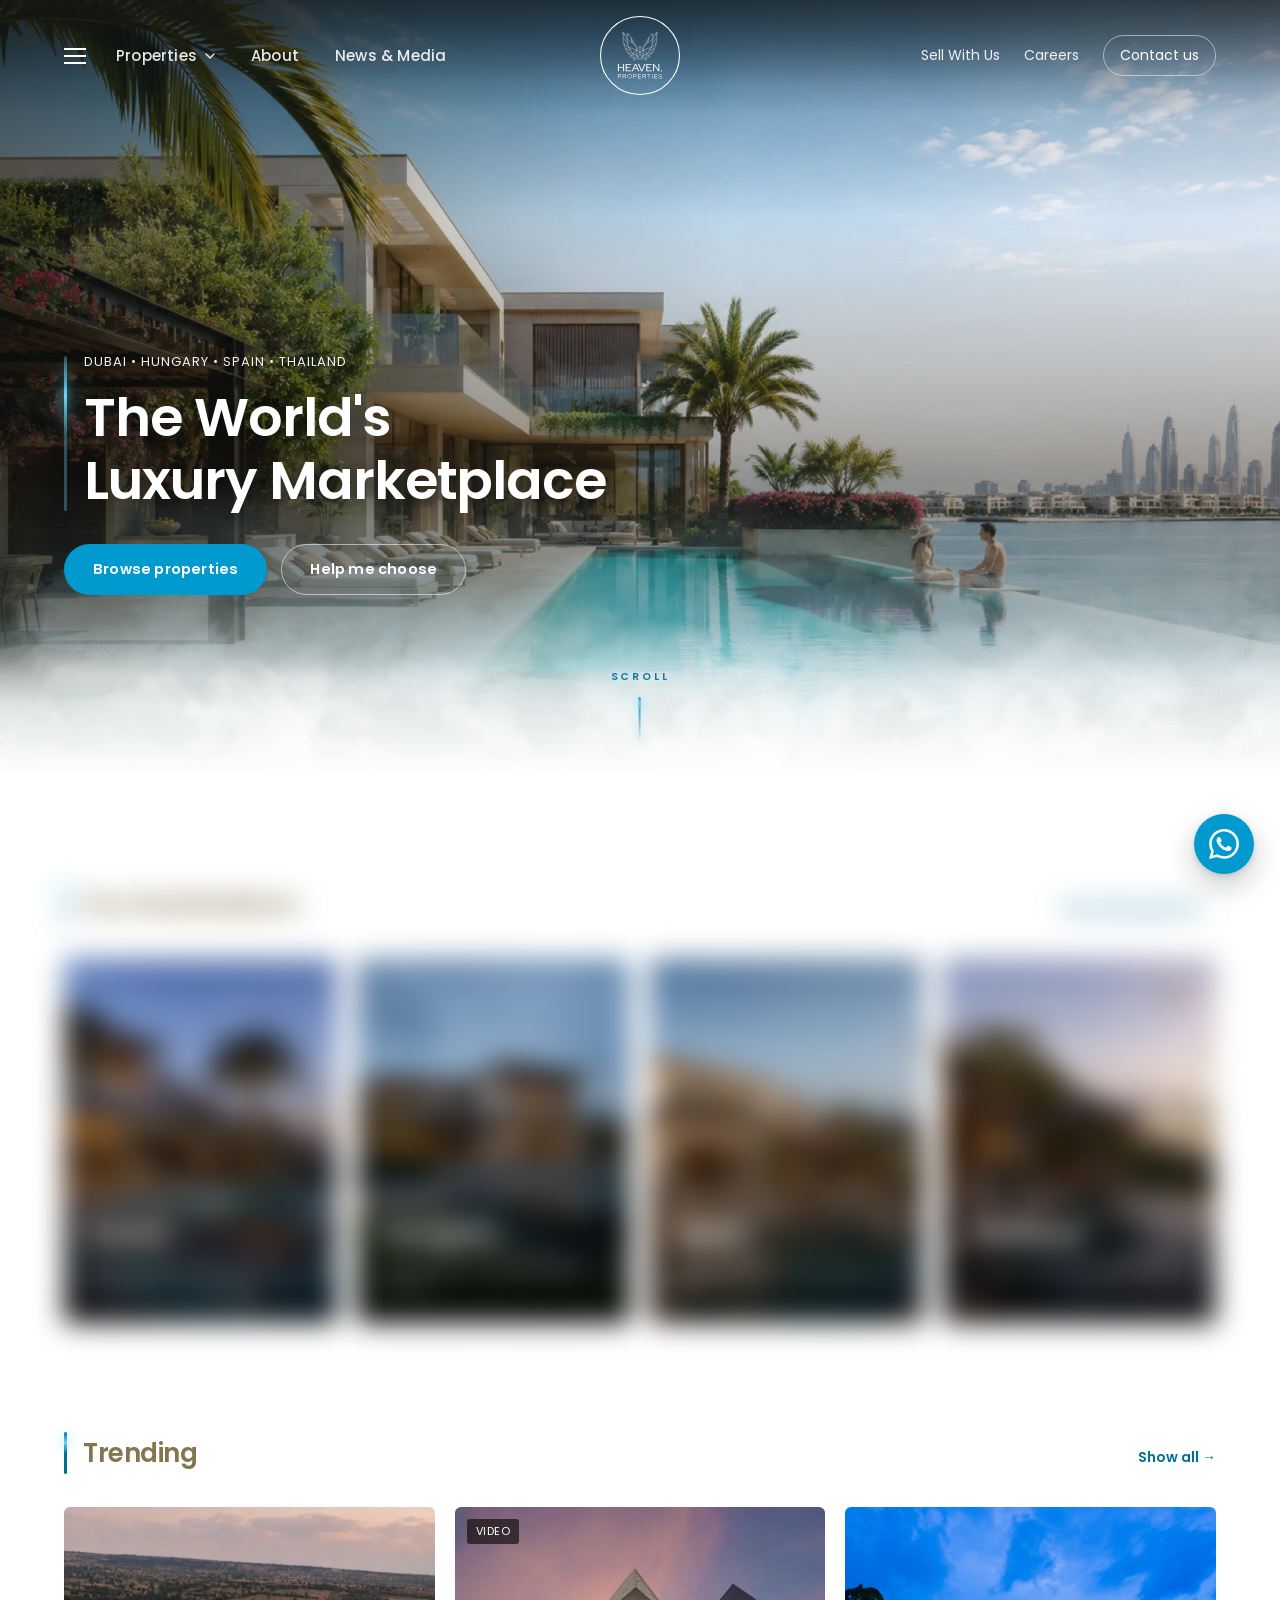
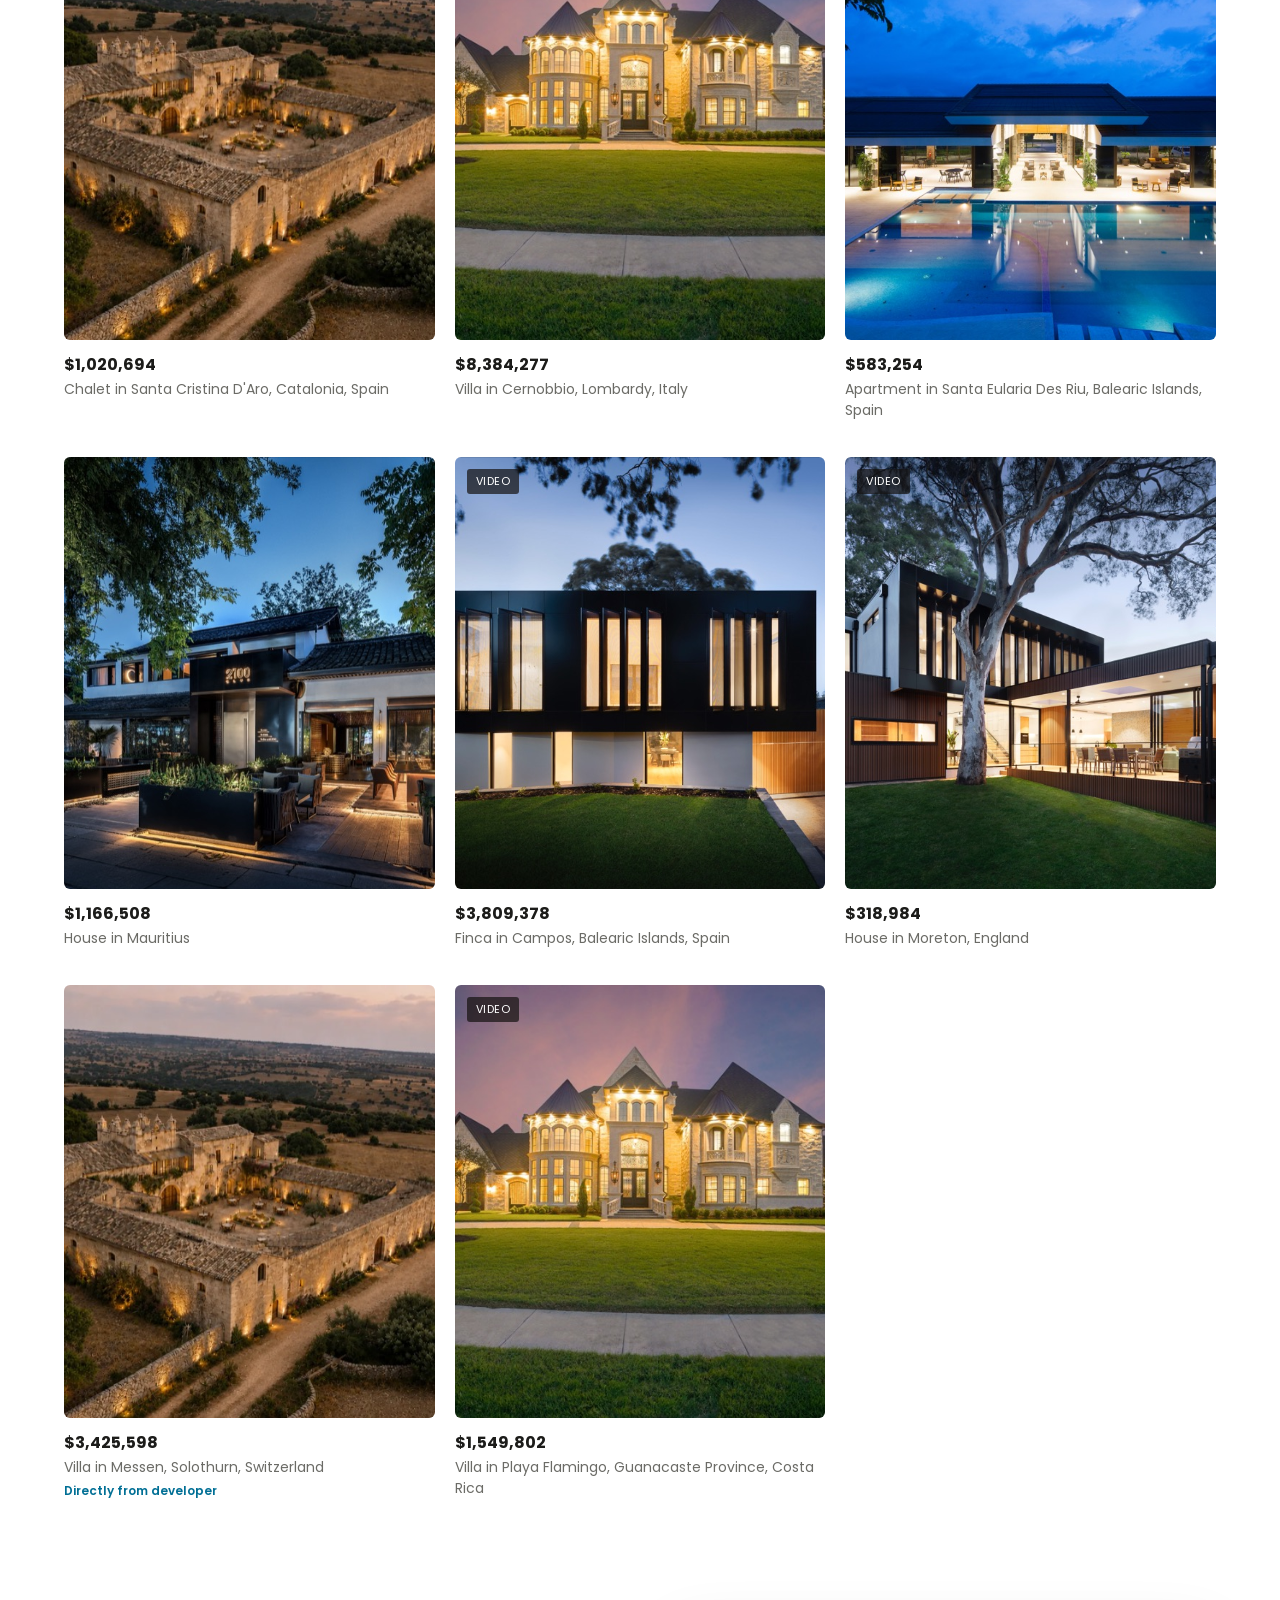
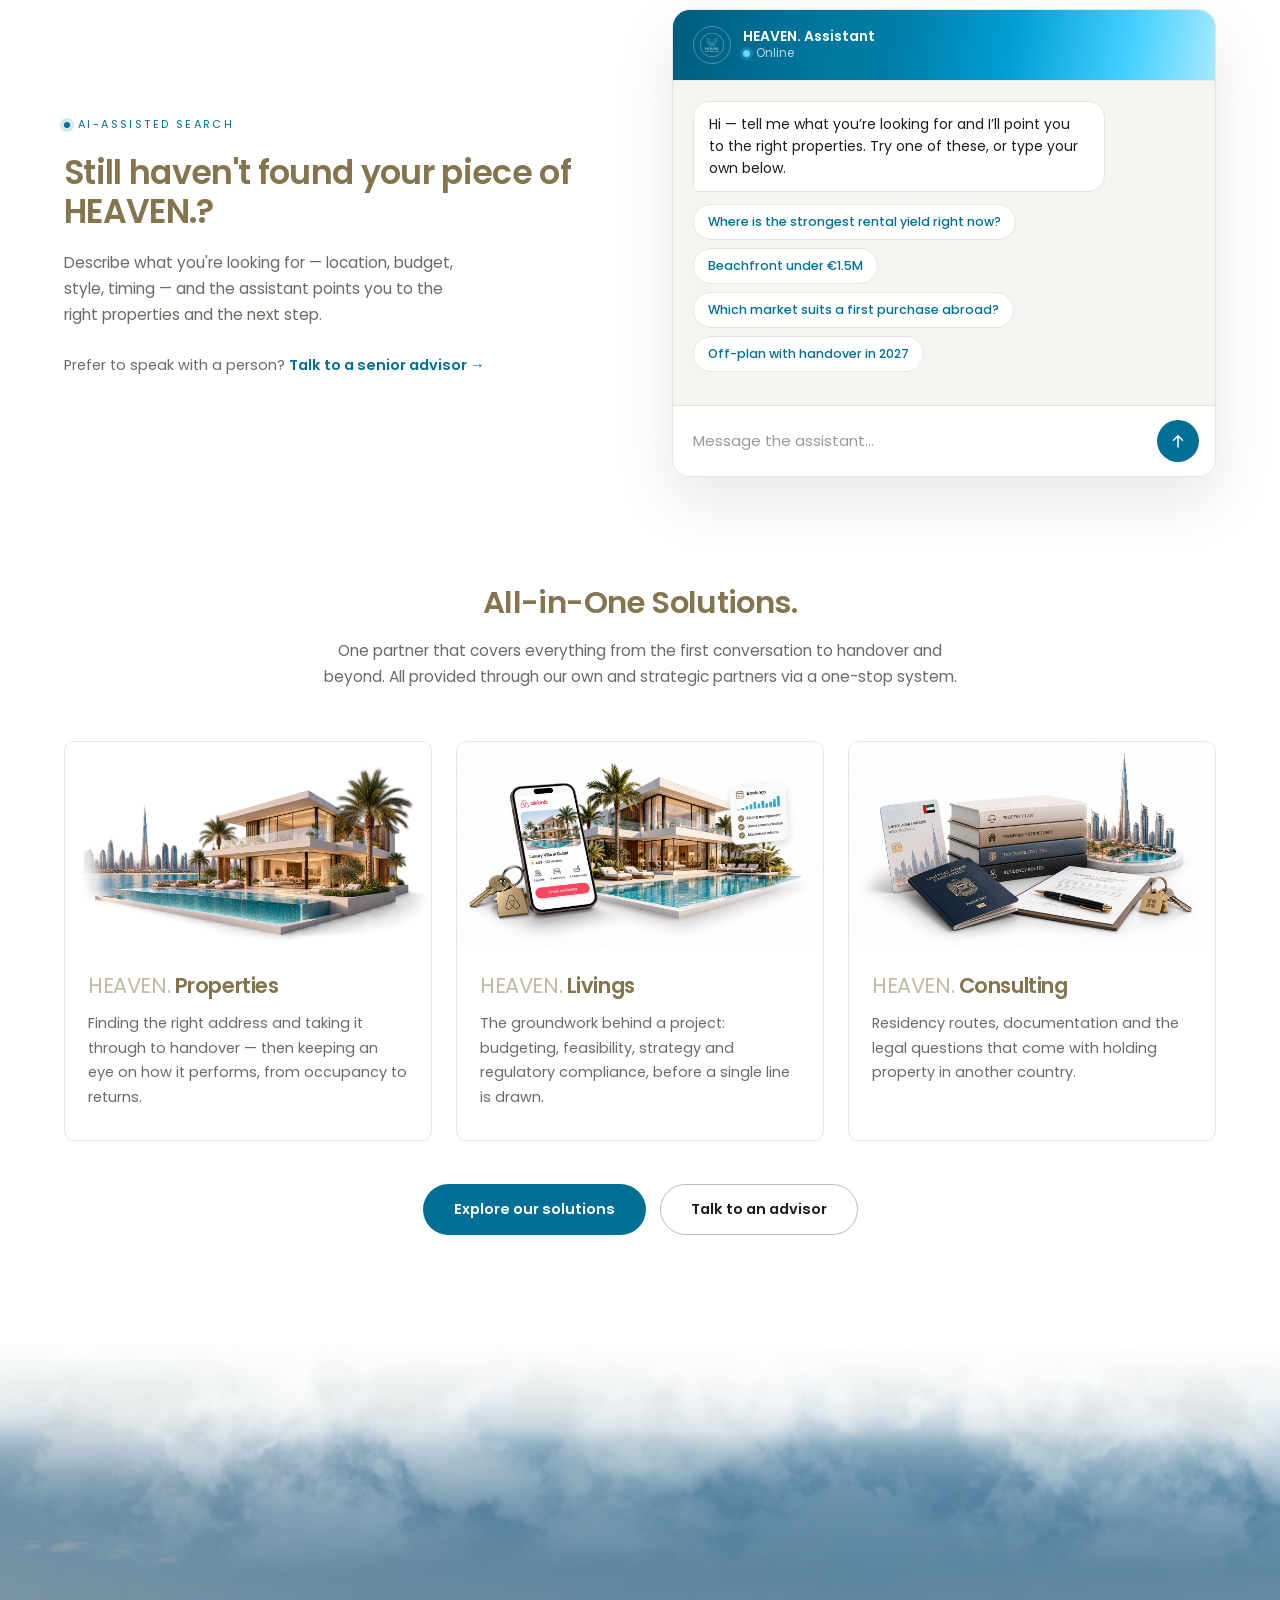
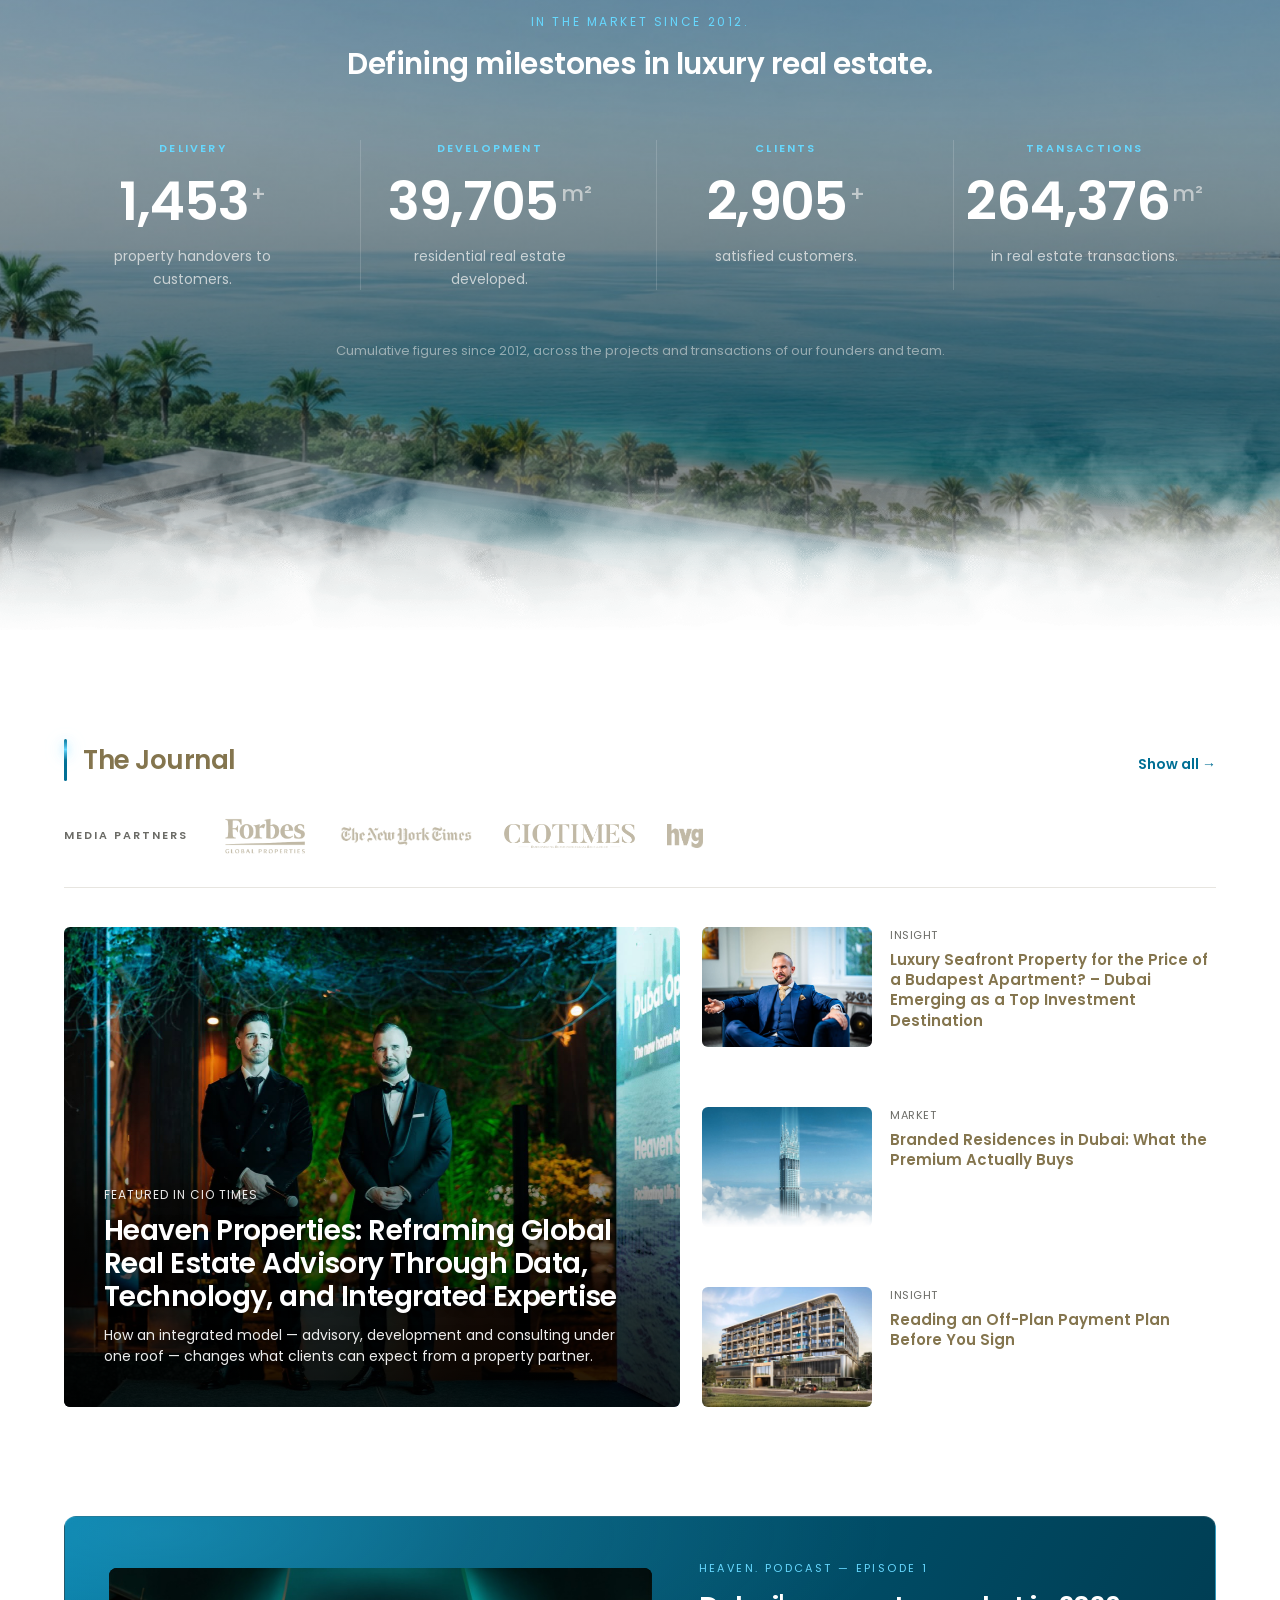
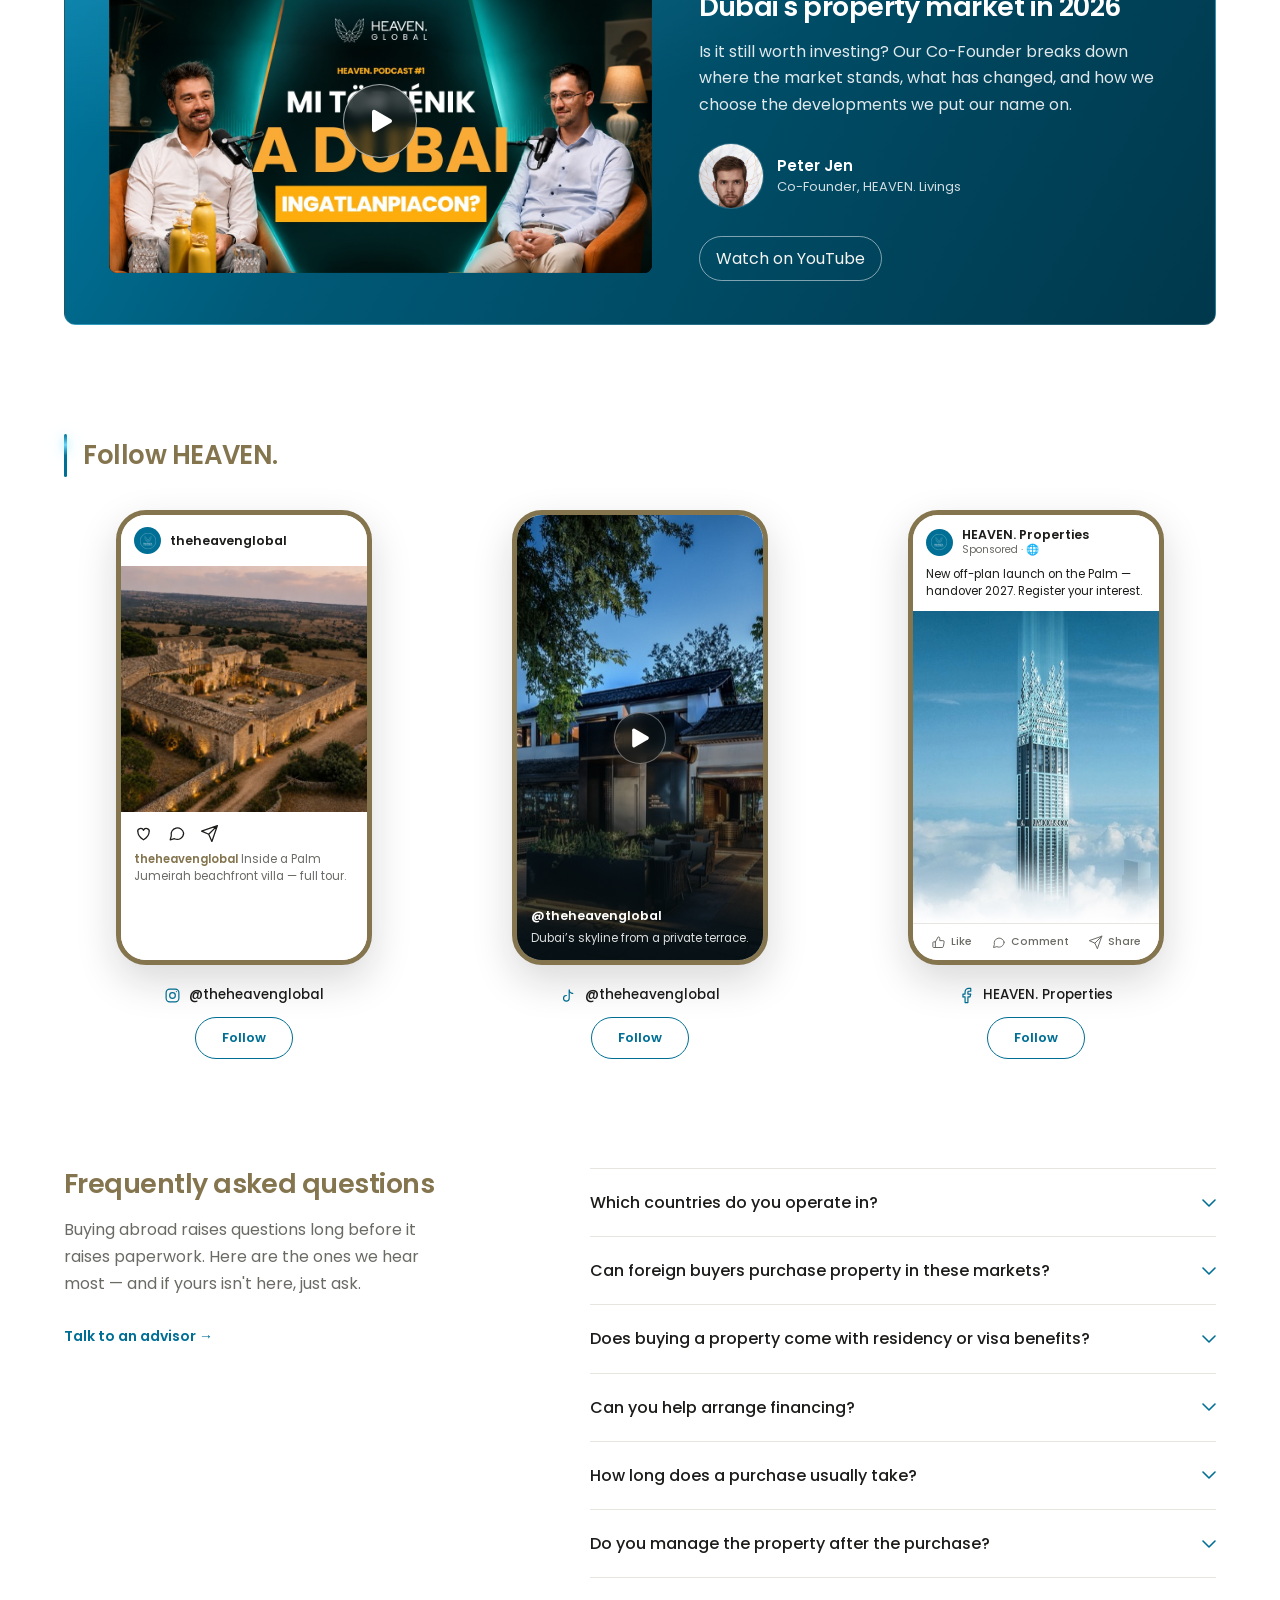
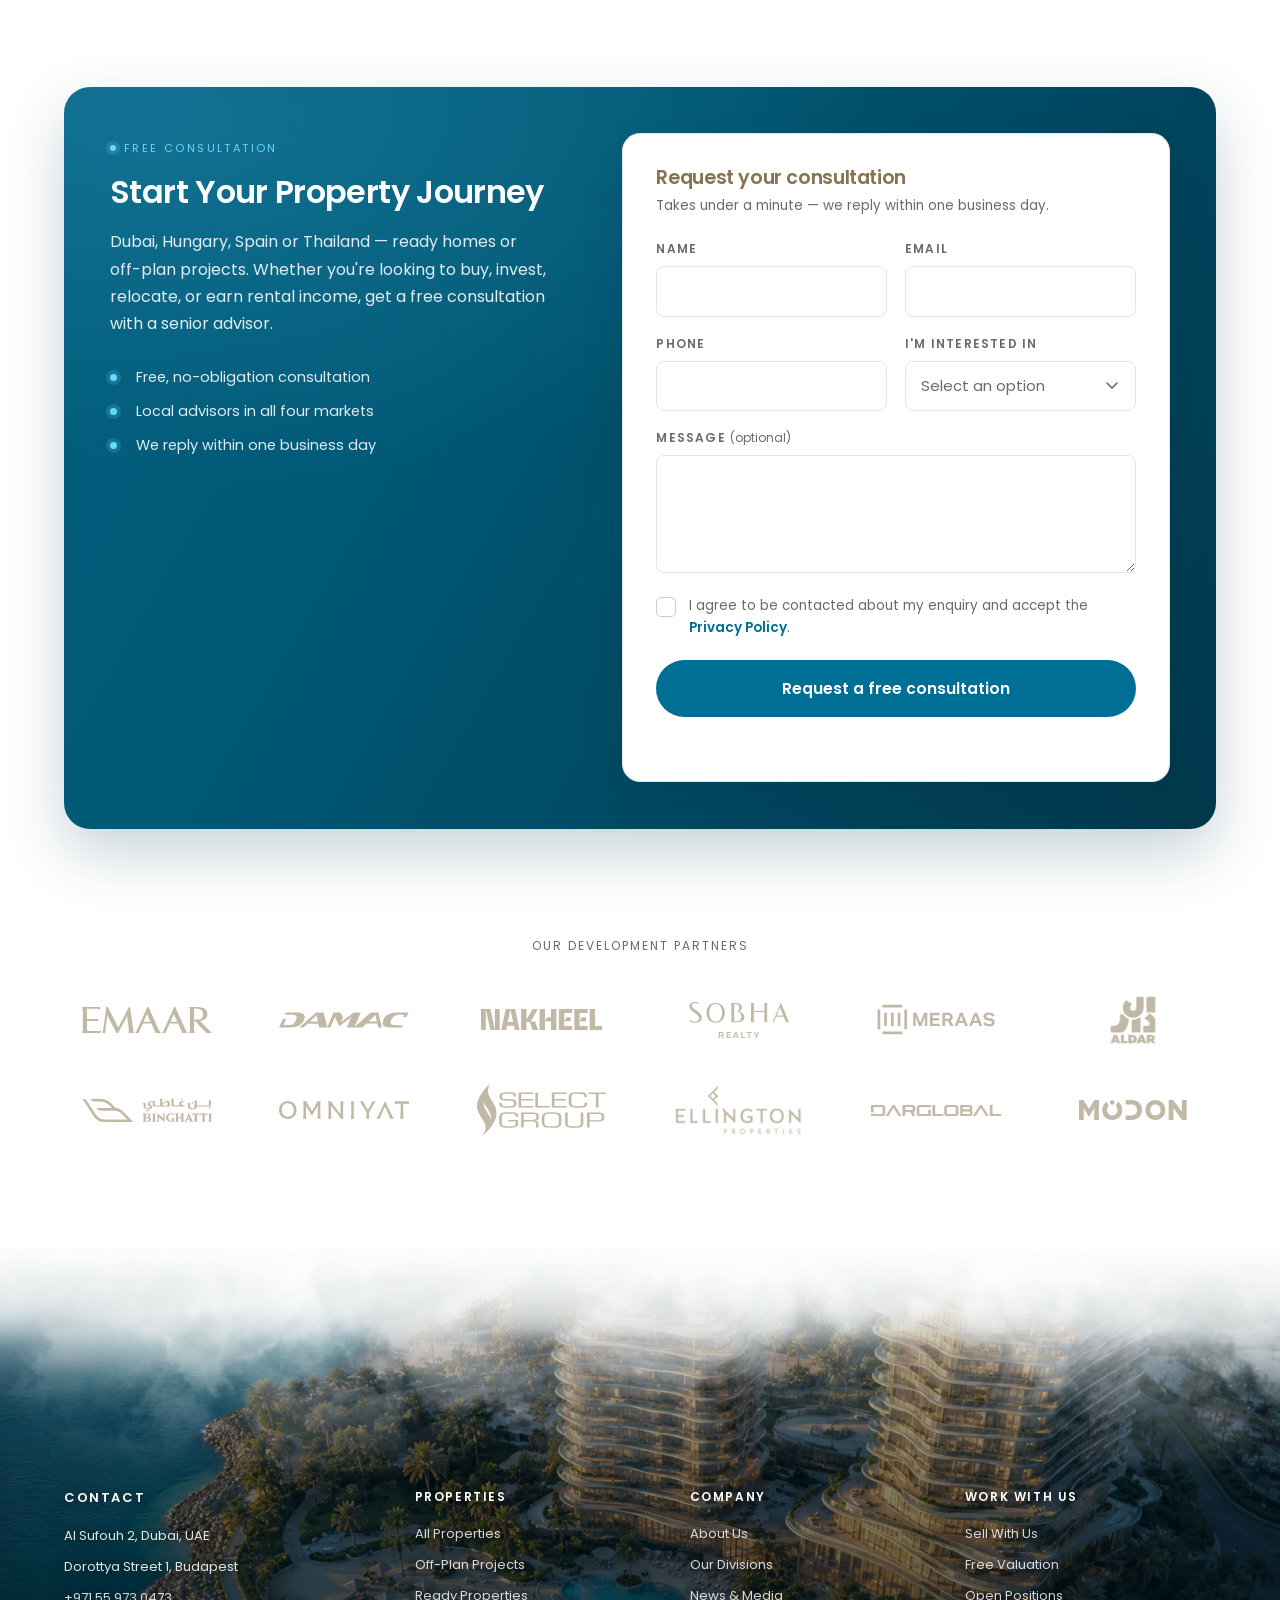
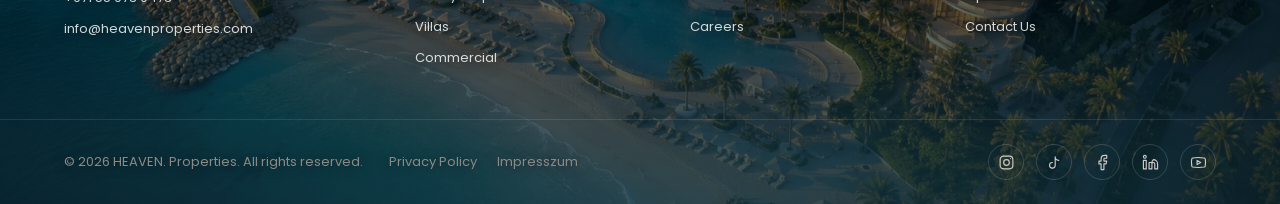
==== index.html @ e63c1677 "Fix photo tour top bar on mobile Co-Authored-By: Claude Opus 5 <noreply@anthropic.com>" ====
<!DOCTYPE html>
<html lang="en">
<head>
<meta charset="UTF-8">
<meta name="viewport" content="width=device-width, initial-scale=1.0">
<title>HEAVEN. Properties — Luxury Real Estate in Dubai, Hungary, Spain &amp; Thailand</title>
<meta name="description" content="Curated luxury property in Dubai, Hungary, Spain and Thailand — ready homes and off-plan projects, with visa, relocation and rental management under one roof.">
<link rel="preconnect" href="https://fonts.googleapis.com">
<link rel="preconnect" href="https://fonts.gstatic.com" crossorigin>
<link href="https://fonts.googleapis.com/css2?family=Poppins:wght@300;400;500;600;700&display=swap" rel="stylesheet">
<link rel="stylesheet" href="assets/styles.css?v=203">
</head>
<body>

<header class="site-header">
  <div class="header-overlay" id="headerOverlay">
    <div class="topbar">
      <div class="header-left">
        <button class="hamburger" id="hamburger" type="button" aria-label="Menu" aria-expanded="false" aria-controls="mobileMenu">
          <span></span><span></span><span></span>
        </button>
        <nav class="nav-left">
          <button class="nav-link" id="propertiesBtn" aria-expanded="false"
                  aria-controls="propertiesPanel" aria-haspopup="true">
            Properties
            <svg class="nav-chevron" width="10" height="6" viewBox="0 0 10 6" fill="none" aria-hidden="true">
              <path d="M1 1l4 4 4-4" stroke="currentColor" stroke-width="1.4" stroke-linecap="round" stroke-linejoin="round"/>
            </svg>
          </button>
          <a class="nav-link" href="/about.html">About</a>
          <a class="nav-link" href="/news.html">News &amp; Media</a>
        </nav>
      </div>

      <a class="logo" href="/index.html" aria-label="Heaven Properties – home">
        <img src="/images/logo.svg" alt="Heaven Properties">
      </a>

      <div class="nav-right">
        <a href="/sell.html">Sell With Us</a>
        <a href="/careers.html">Careers</a>
        <a href="/contact.html" class="btn-ghost">Contact us</a>
      </div>
    </div>

    <div class="mega-panel" id="propertiesPanel" role="region" aria-label="Properties">
      <div class="mega-inner">
        <div class="mega-intro">
          <h2>Properties</h2>
          <p>Curated luxury homes across four destinations &mdash; from beachfront towers to lakeside estates.</p>
          <a href="/properties.html" class="pill">View All</a>
        </div>
        <div class="mega-cards">
          <a href="/properties.html?location=uae" class="dest-card">
            <div class="dest-swatch swatch" style="background-image:url('/images/country-dubai.png')"></div>
            <div class="dest-region">United Arab Emirates</div>
            <div class="dest-name">Dubai</div>
            <div class="dest-meta">Waterfront &amp; skyline residences</div>
          </a>
          <a href="/properties.html?location=hungary" class="dest-card">
            <div class="dest-swatch swatch" style="background-image:url('/images/country-hungary.png')"></div>
            <div class="dest-region">Budapest &amp; Balaton</div>
            <div class="dest-name">Hungary</div>
            <div class="dest-meta">Historic city &amp; lakeside estates</div>
          </a>
          <a href="/properties.html?location=spain" class="dest-card">
            <div class="dest-swatch swatch" style="background-image:url('/images/country-spain.png')"></div>
            <div class="dest-region">Costa del Sol &amp; Balearics</div>
            <div class="dest-name">Spain</div>
            <div class="dest-meta">Mediterranean villas &amp; fincas</div>
          </a>
          <a href="/properties.html?location=thailand" class="dest-card">
            <div class="dest-swatch swatch" style="background-image:url('/images/country-thailand.png')"></div>
            <div class="dest-region">Phuket &amp; Koh Samui</div>
            <div class="dest-name">Thailand</div>
            <div class="dest-meta">Tropical beachfront retreats</div>
          </a>
        </div>
      </div>
    </div>
  </div>

  <div class="hero" id="hero">
    <div class="hero-bg" aria-hidden="true"></div>
    <div class="hero-inner">
      <div class="hero-head">
        <div class="hero-stats">Dubai • Hungary • Spain • Thailand</div>
        <h1>The World's<br>Luxury Marketplace</h1>
      </div>

      <div class="hero-cta">
        <a class="hero-btn hero-btn--primary" href="/properties.html">Browse properties</a>
        <a class="hero-btn hero-btn--ghost" href="#contact">Help me choose</a>
      </div>

      <a class="scroll-cue" href="#destinations" aria-label="Scroll to destinations">
        <span class="scroll-cue-label">Scroll</span>
        <span class="scroll-cue-rule" aria-hidden="true"></span>
      </a>
    </div>
    <div class="hero-scrim" aria-hidden="true"></div>
    <div class="hero-cloud-drift" aria-hidden="true">
      <span class="cloud-layer back"></span>
      <span class="cloud-layer mid"></span>
      <span class="cloud-layer front"></span>
    </div>
    <div class="hero-glow" aria-hidden="true"></div>
    <div class="hero-bolt hero-bolt--a" aria-hidden="true"></div>
    <div class="hero-bolt hero-bolt--b" aria-hidden="true"></div>
    <div class="hero-clouds" aria-hidden="true"></div>
  </div>
</header>

<div class="nav-scrim" id="navScrim" aria-hidden="true"></div>

<div class="mm-backdrop" id="mmBackdrop" hidden></div>
<div class="mobile-menu" id="mobileMenu" role="dialog" aria-modal="true" aria-label="Menu" hidden>
  <div class="mm-top">
    <button class="mm-close" id="mmClose" type="button" aria-label="Close menu">
      <svg viewBox="0 0 24 24" fill="none" stroke="currentColor" stroke-width="1.7" stroke-linecap="round" aria-hidden="true" focusable="false"><path d="M6 6 18 18M18 6 6 18"/></svg>
    </button>
  </div>

  <a class="mm-cta" href="/contact.html">
    <svg viewBox="0 0 24 24" aria-hidden="true"><path d="M3 6h18v12H3z"/><path d="m3 7 9 6 9-6"/></svg>
    Talk to an advisor
  </a>

  <nav class="mm-nav" aria-label="Main">
    <p class="mm-group">Browse</p>
    <a class="mm-item" href="/properties.html">
      <svg viewBox="0 0 24 24" aria-hidden="true"><path d="M3 10.5 12 4l9 6.5V20a1 1 0 0 1-1 1H4a1 1 0 0 1-1-1z"/><path d="M9.5 21v-6h5v6"/></svg>
      All properties</a>
    <a class="mm-item" href="/properties.html?location=uae">
      <svg viewBox="0 0 24 24" aria-hidden="true"><path d="M12 21s6.5-5.6 6.5-10.2A6.5 6.5 0 0 0 5.5 10.8C5.5 15.4 12 21 12 21Z"/><circle cx="12" cy="10.6" r="2.4"/></svg>
      Dubai</a>
    <a class="mm-item" href="/properties.html?location=hungary">
      <svg viewBox="0 0 24 24" aria-hidden="true"><path d="M12 21s6.5-5.6 6.5-10.2A6.5 6.5 0 0 0 5.5 10.8C5.5 15.4 12 21 12 21Z"/><circle cx="12" cy="10.6" r="2.4"/></svg>
      Hungary</a>
    <a class="mm-item" href="/properties.html?location=spain">
      <svg viewBox="0 0 24 24" aria-hidden="true"><path d="M12 21s6.5-5.6 6.5-10.2A6.5 6.5 0 0 0 5.5 10.8C5.5 15.4 12 21 12 21Z"/><circle cx="12" cy="10.6" r="2.4"/></svg>
      Spain</a>
    <a class="mm-item" href="/properties.html?location=thailand">
      <svg viewBox="0 0 24 24" aria-hidden="true"><path d="M12 21s6.5-5.6 6.5-10.2A6.5 6.5 0 0 0 5.5 10.8C5.5 15.4 12 21 12 21Z"/><circle cx="12" cy="10.6" r="2.4"/></svg>
      Thailand</a>

    <p class="mm-group">Company</p>
    <a class="mm-item" href="/about.html">
      <svg viewBox="0 0 24 24" aria-hidden="true"><circle cx="12" cy="12" r="9"/><path d="M12 16v-5M12 8h.01"/></svg>
      About</a>
    <a class="mm-item" href="/news.html">
      <svg viewBox="0 0 24 24" aria-hidden="true"><path d="M4 5h13v14H5a1 1 0 0 1-1-1z"/><path d="M17 8h3v9a2 2 0 0 1-3 1.7"/><path d="M7 9h7M7 13h7"/></svg>
      News &amp; Media</a>

    <p class="mm-group">Work with us</p>
    <a class="mm-item" href="/sell.html">
      <svg viewBox="0 0 24 24" aria-hidden="true"><path d="M3 9.5 12 4l9 5.5V20H3z"/><path d="M9 20v-5h6v5"/></svg>
      Sell With Us</a>
    <a class="mm-item" href="/careers.html">
      <svg viewBox="0 0 24 24" aria-hidden="true"><circle cx="9" cy="8" r="3.2"/><path d="M3 20a6 6 0 0 1 12 0"/><path d="M17 11h4M19 9v4"/></svg>
      Careers</a>
  </nav>

  <div class="mm-foot">
    <a href="tel:+971559730473">+971 55 973 0473</a>
    <a href="mailto:info@heavenproperties.com">info@heavenproperties.com</a>
  </div>
</div>

<section class="container reveal" id="destinations">
  <div class="section-head">
    <h2 class="section-title">Our Destinations</h2>
    <a href="/properties.html" class="link-teal">View all properties →</a>
  </div>
  <div class="cat-grid">
    <a href="/properties.html?location=uae" class="cat-card swatch" style="background-image:url('/images/country-dubai.png')">
      <div class="count">United Arab Emirates</div>
      <div class="name">Dubai <span>→</span></div>
      <div class="meta">48 properties · Palm Jumeirah, Downtown, Emirates Hills</div>
    </a>
    <a href="/properties.html?location=hungary" class="cat-card swatch" style="background-image:url('/images/country-hungary.png')">
      <div class="count">Central Europe</div>
      <div class="name">Hungary <span>→</span></div>
      <div class="meta">26 properties · Budapest, Lake Balaton</div>
    </a>
    <a href="/properties.html?location=spain" class="cat-card swatch" style="background-image:url('/images/country-spain.png')">
      <div class="count">Mediterranean</div>
      <div class="name">Spain <span>→</span></div>
      <div class="meta">34 properties · Costa del Sol, Balearic Islands</div>
    </a>
    <a href="/properties.html?location=thailand" class="cat-card swatch" style="background-image:url('/images/country-thailand.png')">
      <div class="count">South East Asia</div>
      <div class="name">Thailand <span>→</span></div>
      <div class="meta">19 properties · Phuket, Koh Samui</div>
    </a>
  </div>
</section>

<section class="container">
  <div class="section-head">
    <h2 class="section-title">Trending</h2>
    <a class="link-teal" href="/properties.html">Show all →</a>
  </div>
  <div class="trend-grid" id="trendGrid"></div>
</section>

<section class="container ai-search">
  <div class="ai-grid">
    <div class="ai-intro">
      <span class="ai-eyebrow">AI-assisted search</span>
      <h2>Still haven't found your piece of HEAVEN.?</h2>
      <p class="ai-sub">Describe what you're looking for &mdash; location, budget, style, timing &mdash; and the assistant points you to the right properties and the next step.</p>
      <p class="ai-handoff-line">Prefer to speak with a person? <a href="#contact">Talk to a senior advisor &rarr;</a></p>
    </div>

    <div class="ai-chat">
      <div class="ai-chat-head">
        <span class="ai-chat-avatar" aria-hidden="true">
          <img src="/images/logo.svg" alt="">
        </span>
        <span class="ai-chat-id">
          <span class="ai-chat-name">HEAVEN. Assistant</span>
          <span class="ai-chat-status"><i></i>Online</span>
        </span>
      </div>

      <div class="ai-chat-log" id="aiChatLog" role="log" aria-live="polite">
        <div class="ai-msg ai-msg--bot">
          Hi &mdash; tell me what you&rsquo;re looking for and I&rsquo;ll point you to the right properties. Try one of these, or type your own below.
        </div>
        <div class="ai-suggest" id="aiSuggest">
          <button class="ai-chip" type="button">Where is the strongest rental yield right now?</button>
          <button class="ai-chip" type="button">Beachfront under &euro;1.5M</button>
          <button class="ai-chip" type="button">Which market suits a first purchase abroad?</button>
          <button class="ai-chip" type="button">Off-plan with handover in 2027</button>
        </div>
      </div>

      <form class="ai-chat-input" id="aiForm" autocomplete="off">
        <input class="ai-input" id="aiInput" type="text"
               placeholder="Message the assistant…"
               aria-label="Describe the property you are looking for">
        <button class="ai-send" id="aiSend" type="submit" aria-label="Send">
          <svg viewBox="0 0 24 24" aria-hidden="true"><path d="M12 20V5M6 11l6-6 6 6"/></svg>
        </button>
      </form>
    </div>
  </div>
</section>

<section class="container services" id="services">
  <div class="services-head">
    <h2>All-in-One Solutions.</h2>
    <p>One partner that covers everything from the first conversation to handover and beyond. All provided through our own and strategic partners via a one-stop system.</p>
  </div>
  <div class="services-grid">
    <article class="service-card">
      <div class="service-banner">
        <img src="/images/svc-properties.jpg" alt="" loading="lazy">
      </div>
      <div class="service-body">
        <h3><span class="service-brand">HEAVEN.</span> Properties</h3>
        <p>Finding the right address and taking it through to handover — then keeping an eye on how it performs, from occupancy to returns.</p>
      </div>
    </article>
    <article class="service-card">
      <div class="service-banner">
        <img src="/images/svc-livings.jpg" alt="" loading="lazy">
      </div>
      <div class="service-body">
        <h3><span class="service-brand">HEAVEN.</span> Livings</h3>
        <p>The groundwork behind a project: budgeting, feasibility, strategy and regulatory compliance, before a single line is drawn.</p>
      </div>
    </article>
    <article class="service-card">
      <div class="service-banner">
        <img src="/images/svc-consulting.jpg" alt="" loading="lazy">
      </div>
      <div class="service-body">
        <h3><span class="service-brand">HEAVEN.</span> Consulting</h3>
        <p>Residency routes, documentation and the legal questions that come with holding property in another country.</p>
      </div>
    </article>
  </div>
  <div class="services-cta">
    <a class="btn-solid" href="/about.html#divisions">Explore our solutions</a>
    <a class="btn-outline" href="#contact">Talk to an advisor</a>
  </div>
</section>

<section class="stats-band">
  <div class="stats-bg" aria-hidden="true"></div>
  <div class="stats-glow" aria-hidden="true"></div>

  <!-- felhősáv felül: ugyanaz a felépítés, csak függőlegesen tükrözve -->
  <div class="cloud-band cloud-band--top" aria-hidden="true">
    <div class="cloud-drift">
      <span class="cloud-layer back"></span>
      <span class="cloud-layer front"></span>
    </div>
    <div class="cloud-solid"></div>
  </div>

  <div class="cloud-band cloud-band--bottom" aria-hidden="true">
    <div class="cloud-drift">
      <span class="cloud-layer back"></span>
      <span class="cloud-layer front"></span>
    </div>
    <div class="cloud-solid"></div>
  </div>

  <div class="container stats-inner">
  <div class="stats-head">
    <span class="stats-lead">In the market since 2012.</span>
    <h2>Defining milestones in luxury real estate.</h2>
  </div>
  <div class="stats-grid">
    <div class="stat">
      <span class="stat-label">Delivery</span>
      <span class="stat-value">1,500<span class="stat-suffix">+</span></span>
      <span class="stat-desc">property handovers to customers.</span>
    </div>
    <div class="stat">
      <span class="stat-label">Development</span>
      <span class="stat-value">41,000<span class="stat-suffix">m²</span></span>
      <span class="stat-desc">residential real estate developed.</span>
    </div>
    <div class="stat">
      <span class="stat-label">Clients</span>
      <span class="stat-value">3,000<span class="stat-suffix">+</span></span>
      <span class="stat-desc">satisfied customers.</span>
    </div>
    <div class="stat">
      <span class="stat-label">Transactions</span>
      <span class="stat-value">273,000<span class="stat-suffix">m²</span></span>
      <span class="stat-desc">in real estate transactions.</span>
    </div>
  </div>
  <p class="stats-note">Cumulative figures since 2012, across the projects and transactions of our founders and team.</p>
</div>
</section>

<section class="container">
  <div class="section-head">
    <h2 class="section-title">The Journal</h2>
    <a class="link-teal" href="/news.html">Show all →</a>
  </div>

  <div class="press-row" aria-label="Media partners">
    <span class="press-label">Media partners</span>
    <ul class="press-logos">
      <li><img class="l-forbes" src="/images/press-forbes.png" alt="Forbes Global Properties" loading="lazy"></li>
      <li><img class="l-nyt" src="/images/press-nyt.png" alt="The New York Times" loading="lazy"></li>
    <li><img class="l-ciotimes" src="/images/press-ciotimes.png" alt="CIO Times" loading="lazy"></li>
    <li><img class="l-hvg" src="/images/press-hvg.png" alt="HVG" loading="lazy"></li>
    </ul>
  </div>

  <div class="journal-grid">
    <a href="/article.html" class="journal-feature swatch" style="background-image:url('/images/blog-featured.jpg'); background-position:center 28%">
      <div>
        <div class="date">Featured in CIO Times</div>
        <h3>Heaven Properties: Reframing Global Real Estate Advisory Through Data, Technology, and Integrated Expertise</h3>
        <p>How an integrated model — advisory, development and consulting under one roof — changes what clients can expect from a property partner.</p>
      </div>
    </a>
    <div class="journal-side">
      <a href="/article.html" class="journal-item">
        <div class="journal-thumb swatch" style="background-image:url('/images/blog-dubai-investment.jpg')"></div>
        <div>
          <div class="date">Insight</div>
          <h4>Luxury Seafront Property for the Price of a Budapest Apartment? – Dubai Emerging as a Top Investment Destination</h4>
        </div>
      </a>
      <a href="/article.html" class="journal-item">
        <div class="journal-thumb swatch" style="background-image:url('/images/blog-branded-residences.jpg')"></div>
        <div>
          <div class="date">Market</div>
          <h4>Branded Residences in Dubai: What the Premium Actually Buys</h4>
        </div>
      </a>
      <a href="/article.html" class="journal-item">
        <div class="journal-thumb swatch" style="background-image:url('/images/blog-off-plan-launch.jpg')"></div>
        <div>
          <div class="date">Insight</div>
          <h4>Reading an Off-Plan Payment Plan Before You Sign</h4>
        </div>
      </a>
    </div>
  </div>
</section>

<section class="container">
  <div class="feature-dark">
    <button class="feature-video" id="videoFacade"
            aria-label="Play video: Dubai's property market in 2026">
      <span class="video-poster" style="background-image:url('/images/video-poster.jpg')"></span>
      <span class="video-play" aria-hidden="true">
        <svg width="20" height="24" viewBox="0 0 20 24" fill="none">
          <path d="M19 10.27a2 2 0 0 1 0 3.46L3 22.99a2 2 0 0 1-3-1.73V2.74A2 2 0 0 1 3 1.01l16 9.26Z" fill="#fff"/>
        </svg>
      </span>
    </button>
    <div class="feature-text">
      <span class="feature-eyebrow">HEAVEN. Podcast — Episode 1</span>
      <h2>Dubai's property market in 2026</h2>
      <p>Is it still worth investing? Our Co-Founder breaks down where the market stands, what has changed, and how we choose the developments we put our name on.</p>
      <div class="feature-host">
        <div class="host-avatar" style="background-image:url('/images/peter-jen.png')" role="img" aria-label="Peter Jen"></div>
        <div>
          <div class="host-name">Peter Jen</div>
          <div class="host-role">Co-Founder, HEAVEN. Livings</div>
        </div>
      </div>
      <a class="btn-ghost" href="https://www.youtube.com/watch?v=lp2kfu1g7eI" target="_blank" rel="noopener">Watch on YouTube</a>
    </div>
  </div>
</section>

<section class="container social">
  <div class="section-head">
    <h2 class="section-title">Follow HEAVEN.</h2>
  </div>

  <div class="social-grid">
    <!-- INSTAGRAM — placeholder: telefon-alakban egyetlen poszt.
         (Az IG nem enged teljes profil-beágyazást; élővé konkrét poszt-URL-lel
         vagy widget-szolgáltatóval tehető.) -->
    <div class="social-item">
      <a class="social-phone" href="https://www.instagram.com/theheavenglobal/"
         target="_blank" rel="noopener" aria-label="View on Instagram: @theheavenglobal">
        <span class="ig-post">
          <span class="ig-top">
            <span class="ig-avatar"><img src="/images/logo.svg" alt=""></span>
            <span class="ig-handle">theheavenglobal</span>
          </span>
          <span class="ig-media"><img src="/images/trending-1.jpg" alt="" loading="lazy"></span>
          <span class="ig-actions" aria-hidden="true">
            <svg viewBox="0 0 24 24"><path d="M12 20s-7-4.35-7-9.5A3.5 3.5 0 0 1 12 8a3.5 3.5 0 0 1 7 2.5C19 15.65 12 20 12 20Z"/></svg>
            <svg viewBox="0 0 24 24"><path d="M21 11.5a8 8 0 0 1-11.6 7.1L4 20l1.4-5A8 8 0 1 1 21 11.5Z"/></svg>
            <svg viewBox="0 0 24 24"><path d="M22 2 11 13M22 2l-7 20-4-9-9-4 20-7Z"/></svg>
          </span>
          <span class="ig-caption"><b>theheavenglobal</b> Inside a Palm Jumeirah beachfront villa &mdash; full tour.</span>
        </span>
      </a>
      <div class="social-under">
        <span class="social-under-id">
          <svg aria-hidden="true" focusable="false"><use href="#ic-instagram"></use></svg>
          @theheavenglobal
        </span>
        <a class="social-follow" href="https://www.instagram.com/theheavenglobal/"
           target="_blank" rel="noopener">Follow</a>
      </div>
    </div>

    <!-- TIKTOK — placeholder: telefon-alakban egyetlen poszt.
         Konkrét videó-URL-lel hivatalos beágyazásra cserélhető. -->
    <div class="social-item">
      <a class="social-phone" href="https://www.tiktok.com/@theheavenglobal"
         target="_blank" rel="noopener" aria-label="Watch on TikTok: @theheavenglobal">
        <span class="tt-post">
          <img src="/images/trending-4.jpg" alt="" loading="lazy">
          <span class="social-phone-play" aria-hidden="true">
            <svg viewBox="0 0 20 24" fill="none">
              <path d="M19 10.27a2 2 0 0 1 0 3.46L3 22.99a2 2 0 0 1-3-1.73V2.74A2 2 0 0 1 3 1.01l16 9.26Z" fill="currentColor"/>
            </svg>
          </span>
          <span class="social-phone-meta">
            <span class="social-phone-handle">@theheavenglobal</span>
            <span class="social-phone-caption">Dubai&rsquo;s skyline from a private terrace.</span>
          </span>
        </span>
      </a>
      <div class="social-under">
        <span class="social-under-id">
          <svg aria-hidden="true" focusable="false"><use href="#ic-tiktok"></use></svg>
          @theheavenglobal
        </span>
        <a class="social-follow" href="https://www.tiktok.com/@theheavenglobal"
           target="_blank" rel="noopener">Follow</a>
      </div>
    </div>

    <!-- FACEBOOK — placeholder: telefon-alakban egyetlen poszt.
         Élővé a hivatalos Page Plugin/poszt-beágyazással tehető. -->
    <div class="social-item">
      <a class="social-phone" href="https://www.facebook.com/profile.php?id=61555367683600"
         target="_blank" rel="noopener" aria-label="View on Facebook: HEAVEN. Properties">
        <span class="fb-post">
          <span class="fb-top">
            <span class="ig-avatar"><img src="/images/logo.svg" alt=""></span>
            <span class="fb-id">
              <span class="fb-name">HEAVEN. Properties</span>
              <span class="fb-meta">Sponsored &middot; <span aria-hidden="true">&#127760;</span></span>
            </span>
          </span>
          <span class="fb-text">New off-plan launch on the Palm &mdash; handover 2027. Register your interest.</span>
          <span class="fb-media"><img src="/images/blog-branded-residences.jpg" alt="" loading="lazy"></span>
          <span class="fb-actions" aria-hidden="true">
            <span><svg viewBox="0 0 24 24"><path d="M7 11v9H4a1 1 0 0 1-1-1v-7a1 1 0 0 1 1-1h3Zm0 0 4.5-8a2.5 2.5 0 0 1 2.5 2.5V9h5a2 2 0 0 1 2 2.3l-1.2 7A2 2 0 0 1 17.8 20H7"/></svg>Like</span>
            <span><svg viewBox="0 0 24 24"><path d="M21 11.5a8 8 0 0 1-11.6 7.1L4 20l1.4-5A8 8 0 1 1 21 11.5Z"/></svg>Comment</span>
            <span><svg viewBox="0 0 24 24"><path d="M22 2 11 13M22 2l-7 20-4-9-9-4 20-7Z"/></svg>Share</span>
          </span>
        </span>
      </a>
      <div class="social-under">
        <span class="social-under-id">
          <svg aria-hidden="true" focusable="false"><use href="#ic-facebook"></use></svg>
          HEAVEN. Properties
        </span>
        <a class="social-follow" href="https://www.facebook.com/profile.php?id=61555367683600" target="_blank" rel="noopener">Follow</a>
      </div>
    </div>
</section>

<section class="faq">
  <div class="container faq-grid">
    <div class="faq-intro">
      <h2>Frequently asked questions</h2>
      <p>Buying abroad raises questions long before it raises paperwork. Here are the ones we hear most — and if yours isn't here, just ask.</p>
      <a class="link-teal" href="#contact">Talk to an advisor →</a>
    </div>

    <div class="faq-list">
      <details class="faq-item">
        <summary>
          Which countries do you operate in?
          <svg class="faq-chevron" width="14" height="8" viewBox="0 0 14 8" fill="none" aria-hidden="true">
            <path d="M1 1l6 6 6-6" stroke="currentColor" stroke-width="1.6" stroke-linecap="round" stroke-linejoin="round"/>
          </svg>
        </summary>
        <div class="faq-answer">We currently work across four destinations: Dubai in the United Arab Emirates, Hungary, Spain and Thailand. Each market is covered by a local team, so the advice you get reflects how that market actually works.</div>
      </details>

      <details class="faq-item">
        <summary>
          Can foreign buyers purchase property in these markets?
          <svg class="faq-chevron" width="14" height="8" viewBox="0 0 14 8" fill="none" aria-hidden="true">
            <path d="M1 1l6 6 6-6" stroke="currentColor" stroke-width="1.6" stroke-linecap="round" stroke-linejoin="round"/>
          </svg>
        </summary>
        <div class="faq-answer">In most cases yes, though the rules differ by country and change over time — from designated freehold areas to restrictions on certain property types. We walk you through what applies to your situation before you commit to anything.</div>
      </details>

      <details class="faq-item">
        <summary>
          Does buying a property come with residency or visa benefits?
          <svg class="faq-chevron" width="14" height="8" viewBox="0 0 14 8" fill="none" aria-hidden="true">
            <path d="M1 1l6 6 6-6" stroke="currentColor" stroke-width="1.6" stroke-linecap="round" stroke-linejoin="round"/>
          </svg>
        </summary>
        <div class="faq-answer">Some markets link residency programmes to property investment above a certain value. These programmes are set by governments and their conditions are revised periodically, so we confirm the current requirements with you case by case rather than promising a fixed outcome.</div>
      </details>

      <details class="faq-item">
        <summary>
          Can you help arrange financing?
          <svg class="faq-chevron" width="14" height="8" viewBox="0 0 14 8" fill="none" aria-hidden="true">
            <path d="M1 1l6 6 6-6" stroke="currentColor" stroke-width="1.6" stroke-linecap="round" stroke-linejoin="round"/>
          </svg>
        </summary>
        <div class="faq-answer">We introduce you to banks and brokers who lend to international buyers in each market, and help prepare what they ask for. The lending decision and terms always sit with the lender.</div>
      </details>

      <details class="faq-item">
        <summary>
          How long does a purchase usually take?
          <svg class="faq-chevron" width="14" height="8" viewBox="0 0 14 8" fill="none" aria-hidden="true">
            <path d="M1 1l6 6 6-6" stroke="currentColor" stroke-width="1.6" stroke-linecap="round" stroke-linejoin="round"/>
          </svg>
        </summary>
        <div class="faq-answer">A completed resale property typically closes in a few weeks once terms are agreed. Off-plan purchases follow the developer's payment schedule and run until handover, which can be a matter of years.</div>
      </details>

      <details class="faq-item">
        <summary>
          Do you manage the property after the purchase?
          <svg class="faq-chevron" width="14" height="8" viewBox="0 0 14 8" fill="none" aria-hidden="true">
            <path d="M1 1l6 6 6-6" stroke="currentColor" stroke-width="1.6" stroke-linecap="round" stroke-linejoin="round"/>
          </svg>
        </summary>
        <div class="faq-answer">Yes — furnishing, letting, maintenance and resale when the time comes. Many of our clients buy in a country they don't live in, so ongoing management is part of what we do rather than an afterthought.</div>
      </details>
    </div>
  </div>
</section>

<section class="container contact" id="contact">
  <div class="contact-panel">
  <div class="contact-grid">
    <div class="contact-intro">
      <span class="contact-eyebrow">Free consultation</span>
      <h2>Start Your Property Journey</h2>
      <p>Dubai, Hungary, Spain or Thailand &mdash; ready homes or off-plan projects. Whether you're looking to buy, invest, relocate, or earn rental income, get a free consultation with a senior advisor.</p>
      <ul class="contact-points">
        <li>Free, no-obligation consultation</li>
        <li>Local advisors in all four markets</li>
        <li>We reply within one business day</li>
      </ul>
    </div>

    <form class="contact-form" id="contactForm" novalidate>
      <div class="contact-form-head">
        <h3>Request your consultation</h3>
        <p>Takes under a minute &mdash; we reply within one business day.</p>
      </div>
      <div class="field-row">
        <label class="field">
          <span>Name</span>
          <input type="text" name="name" autocomplete="name" required>
        </label>
        <label class="field">
          <span>Email</span>
          <input type="email" name="email" autocomplete="email" required>
        </label>
      </div>
      <div class="field-row">
        <label class="field">
          <span>Phone</span>
          <input type="tel" name="phone" autocomplete="tel">
        </label>
            <label class="field">
          <span>I'm interested in</span>
          <select name="interest" required>
            <option value="" disabled selected>Select an option</option>
            <option>Buying Property</option>
            <option>Investment Opportunities</option>
            <option>Visa &amp; Relocation</option>
            <option>Rental Management</option>
            <option>Other</option>
          </select>
        </label>
      </div>
      <label class="field">
        <span>Message <em>(optional)</em></span>
        <textarea name="message" rows="4"></textarea>
      </label>
      <label class="checkfield">
        <input type="checkbox" name="consent" required>
        <span class="checkbox-box" aria-hidden="true"></span>
        <span class="checkfield-text">I agree to be contacted about my enquiry and accept the <a href="/privacy.html" target="_blank" rel="noopener">Privacy Policy</a>.</span>
      </label>
      <button type="submit" class="btn-solid">Request a free consultation</button>
      <p class="form-note" id="formNote" role="status"></p>
    </form>
  </div>
  </div>
</section>


<section class="container as-seen">
  <p>Our development partners</p>
  <div class="partner-grid">
    <div class="partner-logo"><img src="/images/partners/emaar.svg" alt="Emaar" loading="lazy"></div>
    <div class="partner-logo"><img src="/images/partners/damac.svg" alt="Damac" loading="lazy"></div>
    <div class="partner-logo"><img src="/images/partners/nakheel.svg" alt="Nakheel" loading="lazy"></div>
    <div class="partner-logo"><img src="/images/partners/sobha.svg" alt="Sobha" loading="lazy"></div>
    <div class="partner-logo"><img src="/images/partners/meraas.svg" alt="Meraas" loading="lazy"></div>
    <div class="partner-logo"><img src="/images/partners/aldar.png" alt="Aldar" loading="lazy"></div>
    <div class="partner-logo"><img src="/images/partners/binghatti.svg" alt="Binghatti" loading="lazy"></div>
    <div class="partner-logo"><img src="/images/partners/omniyat.svg" alt="Omniyat" loading="lazy"></div>
    <div class="partner-logo"><img src="/images/partners/select-group.svg" alt="Select Group" loading="lazy"></div>
    <div class="partner-logo"><img src="/images/partners/ellington.png" alt="Ellington Properties" loading="lazy"></div>
    <div class="partner-logo"><img src="/images/partners/darglobal.png" alt="DAR Global" loading="lazy"></div>
    <div class="partner-logo"><img src="/images/partners/modon.svg" alt="Modon" loading="lazy"></div>
  </div>
</section>

<footer class="site-footer">
  <div class="cloud-band cloud-band--top" aria-hidden="true">
    <div class="cloud-drift">
      <span class="cloud-layer back"></span>
      <span class="cloud-layer front"></span>
    </div>
    <div class="cloud-solid"></div>
  </div>

  <svg class="icon-sprite" aria-hidden="true" focusable="false">
    <symbol id="ic-instagram" viewBox="0 0 24 24">
      <rect x="3" y="3" width="18" height="18" rx="5"/>
      <circle cx="12" cy="12" r="4"/>
      <path d="M17.5 6.5h.01"/>
    </symbol>
    <symbol id="ic-tiktok" viewBox="0 0 24 24">
      <path d="M9 12a4 4 0 1 0 4 4V4a5 5 0 0 0 5 5"/>
    </symbol>
    <symbol id="ic-facebook" viewBox="0 0 24 24">
      <path d="M18 2h-3a5 5 0 0 0-5 5v3H7v4h3v8h4v-8h3l1-4h-4V7a1 1 0 0 1 1-1h3z"/>
    </symbol>
    <symbol id="ic-linkedin" viewBox="0 0 24 24">
      <path d="M16 8a6 6 0 0 1 6 6v7h-4v-7a2 2 0 0 0-4 0v7h-4v-9h4v1.5A6 6 0 0 1 16 8z"/>
      <rect x="2" y="9" width="4" height="12"/>
      <circle cx="4" cy="4" r="2"/>
    </symbol>
    <symbol id="ic-youtube" viewBox="0 0 24 24">
      <path d="M2.5 17a24.1 24.1 0 0 1 0-10 2 2 0 0 1 1.4-1.4 49.6 49.6 0 0 1 16.2 0A2 2 0 0 1 21.5 7a24.1 24.1 0 0 1 0 10 2 2 0 0 1-1.4 1.4 49.6 49.6 0 0 1-16.2 0A2 2 0 0 1 2.5 17"/>
      <path d="m10 15 5-3-5-3z"/>
    </symbol>
  </svg>

  <div class="container footer-grid">
    <div>
      <h5><a href="/contact.html">Contact</a></h5>
      <address class="footer-contact">
        <span>Al Sufouh 2, Dubai, UAE</span>
        <span>Dorottya Street 1, Budapest</span>
        <a href="tel:+971559730473">+971 55 973 0473</a>
        <a href="mailto:info@heavenproperties.com">info@heavenproperties.com</a>
      </address>
    </div>
    <div>
      <h5>Properties</h5>
      <a href="/properties.html">All Properties</a>
      <a href="/properties.html?status=off-plan">Off-Plan Projects</a>
      <a href="/properties.html?status=ready">Ready Properties</a>
      <a href="/properties.html?type=villa">Villas</a>
      <a href="/properties.html?type=commercial">Commercial</a>
    </div>
    <div>
      <h5>Company</h5>
      <a href="/about.html">About Us</a>
      <a href="/about.html#divisions">Our Divisions</a>
      <a href="/news.html">News &amp; Media</a>
      <a href="/careers.html">Careers</a>
    </div>
    <div>
      <h5>Work With Us</h5>
      <a href="/sell.html">Sell With Us</a>
      <a href="/sell.html#valuation">Free Valuation</a>
      <a href="/careers.html#positions">Open Positions</a>
      <a href="/contact.html">Contact Us</a>
    </div>
  </div>

  <div class="container footer-bottom">
    <div class="footer-legal">
      <span>&copy; 2026 HEAVEN. Properties. All rights reserved.</span>
      <nav class="footer-legal-links" aria-label="Legal">
        <a href="/privacy.html">Privacy Policy</a>
        <a href="/impresszum.html">Impresszum</a>
      </nav>
    </div>
    <div class="social-row">
      <a href="https://www.instagram.com/theheavenglobal/" target="_blank" rel="noopener" aria-label="Instagram"><svg aria-hidden="true" focusable="false"><use href="#ic-instagram"></use></svg></a>
      <a href="https://www.tiktok.com/@theheavenglobal" target="_blank" rel="noopener" aria-label="TikTok"><svg aria-hidden="true" focusable="false"><use href="#ic-tiktok"></use></svg></a>
      <a href="https://www.facebook.com/profile.php?id=61555367683600" target="_blank" rel="noopener" aria-label="Facebook"><svg aria-hidden="true" focusable="false"><use href="#ic-facebook"></use></svg></a>
      <a href="https://www.linkedin.com/company/101492278" target="_blank" rel="noopener" aria-label="LinkedIn"><svg aria-hidden="true" focusable="false"><use href="#ic-linkedin"></use></svg></a>
      <a href="https://www.youtube.com/@theheavenglobal" target="_blank" rel="noopener" aria-label="YouTube"><svg aria-hidden="true" focusable="false"><use href="#ic-youtube"></use></svg></a>
    </div>
  </div>
</footer>

<!-- WhatsApp widget: saját gomb + kártya, külső szkript nélkül -->
<div class="wa-widget" id="waWidget">
  <div class="wa-card" id="waCard" role="dialog" aria-labelledby="waTitle" hidden>
    <div class="wa-card-head">
      <span class="wa-avatar"><img src="/images/logo.svg" alt=""></span>
      <div class="wa-card-title">
        <strong id="waTitle">HEAVEN. Properties</strong>
        <span>Replies within 24 hours</span>
      </div>
      <button class="wa-close" id="waClose" type="button" aria-label="Close chat">
        <svg viewBox="0 0 24 24" aria-hidden="true" focusable="false"><path d="M6 6 18 18M18 6 6 18"/></svg>
      </button>
    </div>
    <div class="wa-card-body">
      <p class="wa-bubble">Hi there! &#128075;<br>Looking for your piece of HEAVEN.? Send us a message on WhatsApp and a dedicated advisor will get back to you.</p>
    </div>
    <div class="wa-card-foot">
      <a class="wa-start" href="https://wa.me/971559730473?text=Hi%20HEAVEN.%20Properties%2C%20I%E2%80%99d%20like%20to%20know%20more." target="_blank" rel="noopener">
        <svg viewBox="0 0 24 24" aria-hidden="true" focusable="false"><path d="M17.472 14.382c-.297-.149-1.758-.867-2.03-.967-.273-.099-.471-.148-.67.15-.197.297-.767.966-.94 1.164-.173.199-.347.223-.644.075-.297-.15-1.255-.463-2.39-1.475-.883-.788-1.48-1.761-1.653-2.059-.173-.297-.018-.458.13-.606.134-.133.298-.347.446-.52.149-.174.198-.298.298-.497.099-.198.05-.371-.025-.52-.075-.149-.669-1.612-.916-2.207-.242-.579-.487-.5-.669-.51-.173-.008-.371-.01-.57-.01-.198 0-.52.074-.792.372-.272.297-1.04 1.016-1.04 2.479 0 1.462 1.065 2.875 1.213 3.074.149.198 2.096 3.2 5.077 4.487.709.306 1.262.489 1.694.625.712.227 1.36.195 1.871.118.571-.085 1.758-.719 2.006-1.413.248-.694.248-1.289.173-1.413-.074-.124-.272-.198-.57-.347m-5.421 7.403h-.004a9.87 9.87 0 0 1-5.031-1.378l-.361-.214-3.741.982.998-3.648-.235-.374a9.86 9.86 0 0 1-1.51-5.26c.001-5.45 4.436-9.884 9.888-9.884 2.64 0 5.122 1.03 6.988 2.898a9.825 9.825 0 0 1 2.893 6.994c-.003 5.45-4.437 9.884-9.885 9.884m8.413-18.297A11.815 11.815 0 0 0 12.05 0C5.495 0 .16 5.335.157 11.892c0 2.096.547 4.142 1.588 5.945L.057 24l6.305-1.654a11.882 11.882 0 0 0 5.683 1.448h.005c6.554 0 11.89-5.335 11.893-11.893a11.821 11.821 0 0 0-3.48-8.413Z"/></svg>
        Start chat
      </a>
    </div>
  </div>
  <button class="wa-fab" id="waFab" type="button" aria-expanded="false" aria-controls="waCard" aria-label="Chat with us on WhatsApp">
    <svg class="wa-fab-icon" viewBox="0 0 24 24" aria-hidden="true" focusable="false"><path d="M17.472 14.382c-.297-.149-1.758-.867-2.03-.967-.273-.099-.471-.148-.67.15-.197.297-.767.966-.94 1.164-.173.199-.347.223-.644.075-.297-.15-1.255-.463-2.39-1.475-.883-.788-1.48-1.761-1.653-2.059-.173-.297-.018-.458.13-.606.134-.133.298-.347.446-.52.149-.174.198-.298.298-.497.099-.198.05-.371-.025-.52-.075-.149-.669-1.612-.916-2.207-.242-.579-.487-.5-.669-.51-.173-.008-.371-.01-.57-.01-.198 0-.52.074-.792.372-.272.297-1.04 1.016-1.04 2.479 0 1.462 1.065 2.875 1.213 3.074.149.198 2.096 3.2 5.077 4.487.709.306 1.262.489 1.694.625.712.227 1.36.195 1.871.118.571-.085 1.758-.719 2.006-1.413.248-.694.248-1.289.173-1.413-.074-.124-.272-.198-.57-.347m-5.421 7.403h-.004a9.87 9.87 0 0 1-5.031-1.378l-.361-.214-3.741.982.998-3.648-.235-.374a9.86 9.86 0 0 1-1.51-5.26c.001-5.45 4.436-9.884 9.888-9.884 2.64 0 5.122 1.03 6.988 2.898a9.825 9.825 0 0 1 2.893 6.994c-.003 5.45-4.437 9.884-9.885 9.884m8.413-18.297A11.815 11.815 0 0 0 12.05 0C5.495 0 .16 5.335.157 11.892c0 2.096.547 4.142 1.588 5.945L.057 24l6.305-1.654a11.882 11.882 0 0 0 5.683 1.448h.005c6.554 0 11.89-5.335 11.893-11.893a11.821 11.821 0 0 0-3.48-8.413Z"/></svg>
    <svg class="wa-fab-close" viewBox="0 0 24 24" aria-hidden="true" focusable="false"><path d="M6 6 18 18M18 6 6 18"/></svg>
  </button>
</div>

<script src="assets/app.js?v=202" defer></script>

</body>
</html>
---- assets/styles.css ----
:root{
    --ink:#1c1c1a;
    --muted:#6b6b66;
    --line:#e7e5e0;
    --bg:#ffffff;
    --bg-soft:#f5f4f1;
    /* márkacián – csak SÖTÉT háttéren (fehéren 1.2:1, olvashatatlan) */
    /* Az alapszín: Pantone 801 C / rgb(0,154,206). Ebből épül az egész
       kék skála – a sötét háttérgradiensek és a világos fény-árnyalat is. */
    --brand:#009ace;
    /* világos árnyalat: fények, akcentusvonalak és apró feliratok sötét
       felületen (a #009ace ott 1,9–3,4 lenne, tehát olvashatatlan) */
    --brand-light:#66d8ff;
    /* ugyanaz a hue mélyítve, világos háttéren olvasható (~5:1) */
    --accent:#006f95;
    --accent-dark:#00526d;
    /* meleg borostyán – szintén csak fényként/kiemelésként, fehéren
       ~1.9:1, tehát szövegnek nem való */
    --amber:#faab35;
    /* meleg arany – világos lapon nagy címekhez (fehéren 4.53:1, tört fehéren
       4.12:1: 24px+ félkövér szövegnél átmegy; kis szöveghez NEM elég) */
    --gold:#84754e;
    --font:'Poppins', -apple-system, BlinkMacSystemFont, 'Segoe UI', sans-serif;

    /* layout: az eredeti oldal 1920px-es max szélessége és 5vw oldalpaddingje */
    --maxw:1920px;
    --pad:clamp(20px, 5vw, 96px);
    --gap:20px;
    /* a felhősáv magassága, és amennyivel a hero szöveg fölé kerül */
    --cloud-h:clamp(130px, 16vw, 270px);
    --hero-pad-b:clamp(150px, 14vw, 235px);
    /* szekciók közti levegő – a "lélegző" elrendezés alapmértéke */
    --section-gap:clamp(72px, 8.5vw, 150px);

    --c1:#8a9a8b; /* sage */
    --c2:#b98763; /* terracotta */
    --c3:#6f8398; /* dusty blue */
    --c4:#c9a876; /* sand */
    --c5:#8d7a95; /* mauve */
    --c6:#93826c; /* taupe */
    --c7:#6f9086; /* pine */
    --c8:#b3763f; /* clay */
  }
  *{box-sizing:border-box; margin:0; padding:0;}
  @media(prefers-reduced-motion:no-preference){
    html{scroll-behavior:smooth;}
  }
  body{
    font-family:var(--font);
    color:var(--ink);
    background:var(--bg);
    -webkit-font-smoothing:antialiased;
  }
  img,svg{display:block; max-width:100%;}
  a{color:inherit; text-decoration:none;}
  ul{list-style:none;}
  /* a Poppins nagy méretben lazán szedett, ezért enyhén szorosabb tracking */
  h1,h2,h3{font-family:var(--font); font-weight:600; line-height:1.18; letter-spacing:-.02em;}
  /* csak vízszintesen középre: a függőleges margót a section szabály adja */
  .container{max-width:var(--maxw); margin-inline:auto; padding:0 var(--pad);}
  /* A hidden attribútum UA-alapértelmezése display:none, amit BÁRMELY saját
     display szabály felülír (pl. display:flex) – ilyenkor a "rejtett" elem
     tovább foglalja a helyet. Ez globálisan zárja ki a hibát. */
  [hidden]{display:none !important;}

  /* Félkövér kiemelés a szövegben = arany. (Az aranynak fehéren 4,53:1 a
     kontrasztja, tehát normál szövegméretnél is átmegy.) */
  strong, b{color:var(--gold);}
  /* Gombokban NEM: ott a gomb saját színe viszi a feliratot. */
  button strong, button b,
  .btn-solid strong, .btn-solid b,
  .btn-outline strong, .btn-outline b,
  .btn-ghost strong, .btn-ghost b,
  .hero-btn strong, .hero-btn b,
  .pill strong, .pill b{color:inherit;}
  /* Sötét felületeken sem: ott az arany 1,1–2,8:1 lenne, vagyis olvashatatlan. */
  .feature-dark strong, .feature-dark b,
  .contact-panel strong, .contact-panel b,
  .stats-band strong, .stats-band b,
  .site-footer strong, .site-footer b,
  .lightbox strong, .lightbox b,
  .mega-panel strong, .mega-panel b,
  .agent-card strong, .agent-card b,
  .wa-card strong, .wa-card b{color:inherit;}



  .swatch{background-size:cover; background-position:center;}

  /* ---------- Header ---------- */
  header.site-header{
    position:relative;
    color:#fff;
  }
  .header-overlay{
    /* a hero tartalma z-index:2, a fejlécnek e fölé kell kerülnie,
       különben a hero cím átüt a nyitott dropdown panelen */
    position:absolute; top:0; left:0; right:0; z-index:20;
    background:linear-gradient(180deg, rgba(20,18,16,.55), rgba(20,18,16,.05) 75%, transparent);
  }
  /* Nyitott menünél a főoldal áttetsző fejléce is felveszi a gradienst.
     Külön réteg, mert két eltérő szerkezetű gradiens között a böngésző nem tud
     átmenetet animálni – az opacitás viszont animálható.
     z-index:-1: a fejléc saját háttere fölé, de a tartalma alá kerül. */
  .header-overlay::before{
    content:""; position:absolute; inset:0; z-index:-1; pointer-events:none;
    background:
      radial-gradient(85% 210% at 16% 0%, rgba(102,216,255,.22), transparent 58%),
      linear-gradient(100deg, #005c7c 0%, #004258 52%, #002e3d 100%);
    opacity:0; transition:opacity .35s ease;
  }
  .header-overlay.nav-open::before{opacity:1;}

  /* Nyitott menü mögött az oldal elsötétül és elmosódik. A fejléc z-indexe 20,
     ezért a réteg 15-ön ül: a tartalmat takarja, a fejlécet nem. */
  .nav-scrim{
    position:fixed; inset:0; z-index:15;
    background:rgba(5,13,16,.5);
    backdrop-filter:blur(7px); -webkit-backdrop-filter:blur(7px);
    opacity:0; visibility:hidden; pointer-events:none;
    transition:opacity .3s ease, visibility .3s;
  }
  body.nav-open .nav-scrim{opacity:1; visibility:visible; pointer-events:auto;}
  @media(prefers-reduced-motion:reduce){
    .nav-scrim, .header-overlay::before{transition:none;}
  }
  /* egy sor: bal menü | középen a logó | jobb oldali gombok.
     az 1fr auto 1fr miatt a logó akkor is pontosan középen marad,
     ha a két szélső sáv tartalma eltérő szélességű */
  .topbar{
    display:grid;
    grid-template-columns:1fr auto 1fr;
    grid-template-areas:"left logo actions";
    align-items:center; gap:24px;
    padding:16px var(--pad);
    max-width:var(--maxw); margin:0 auto;
  }
  .header-left{
    grid-area:left; justify-self:start;
    display:flex; align-items:center; gap:30px;
  }
  .nav-left{
    display:flex; align-items:center; gap:36px;
    font-size:15px; font-weight:500;
  }
  .logo{grid-area:logo; justify-self:center; display:inline-flex; align-items:center;}
  .logo img{
    height:clamp(68px, 6.2vw, 108px);
    width:auto; display:block;
  }
  .nav-right{
    grid-area:actions; justify-self:end;
    display:flex; align-items:center; gap:24px; font-size:14px;
  }
  .nav-right a{white-space:nowrap;}
  .btn-ghost{
    display:inline-flex; align-items:center; gap:8px;
    border:1px solid rgba(255,255,255,.5);
    padding:9px 16px; border-radius:24px;
    transition:border-color .3s ease, color .3s ease, box-shadow .3s ease;
  }
  .btn-ghost:hover{
    border-color:var(--brand-light); color:var(--brand-light);
    box-shadow:0 0 18px rgba(102,216,255,.22);
  }
  .hamburger{
    display:flex; flex-direction:column; gap:5px; cursor:pointer;
    background:none; border:none; padding:0;
  }
  .hamburger span{
    width:22px; height:2px; background:#fff; display:block;
    transition:transform .3s ease, opacity .2s ease;
  }
  /* nyitott állapotban X – a középső sáv eltűnik, a szélsők a közepére
     csúsznak (gap 5px + 2px vonal = 7px eltolás) és elfordulnak */
  .hamburger[aria-expanded="true"] span:nth-child(1){transform:translateY(7px) rotate(45deg);}
  .hamburger[aria-expanded="true"] span:nth-child(2){opacity:0;}
  .hamburger[aria-expanded="true"] span:nth-child(3){transform:translateY(-7px) rotate(-45deg);}

  .nav-link{
    position:relative; white-space:nowrap; cursor:pointer;
    display:inline-flex; align-items:center; gap:8px;
    background:none; border:none; padding:0;
    font:inherit; color:#fff; opacity:.9; letter-spacing:.2px;
  }
  .nav-link:hover, .nav-link[aria-expanded="true"]{opacity:1;}
  /* a jobb oldali szöveges menüpontok (Sell With Us, Careers) ugyanazt a kék
     aláhúzást kapják, mint a bal oldaliak – a Contact us gomb nem */
  .nav-right a:not(.btn-ghost){position:relative; opacity:.9; transition:opacity .28s ease;}
  .nav-right a:not(.btn-ghost):hover{opacity:1;}
  .nav-link::after,
  .nav-right a:not(.btn-ghost)::after{
    content:""; position:absolute; left:0; right:0; bottom:-7px; height:1.5px;
    background:var(--brand-light); transform:scaleX(0); transform-origin:left;
    transition:transform .28s ease;
  }
  .nav-link:hover::after, .nav-link[aria-expanded="true"]::after,
  .nav-right a:not(.btn-ghost):hover::after{transform:scaleX(1);}
  .nav-chevron{transition:transform .28s ease;}
  .nav-link[aria-expanded="true"] .nav-chevron{transform:rotate(180deg);}

  /* ---------- Properties mega menü ---------- */
  /* Világos panel: a sötét teal réteg a fejlécből folytatódott lefelé, de a
     mögötte tompított oldallal együtt túl nehéz volt. Fehéren a kártyák
     és a képek viszik a hangsúlyt. */
  .mega-panel{
    position:absolute; left:0; right:0; top:100%;
    background:#fff;
    border-top:1px solid var(--line);
    box-shadow:0 24px 50px rgba(10,20,24,.14);
    max-height:76vh; overflow-y:auto;
    opacity:0; visibility:hidden; transform:translateY(-10px);
    transition:opacity .28s ease, transform .28s ease, visibility .28s;
  }
  .header-overlay.nav-open .mega-panel{opacity:1; visibility:visible; transform:none;}
  .mega-inner{
    max-width:var(--maxw); margin-inline:auto;
    padding:44px var(--pad) 52px var(--pad);
    display:grid; grid-template-columns:300px 1fr; gap:56px;
  }
  .mega-intro h2{font-size:32px; color:var(--gold); margin-bottom:14px;}
  .mega-intro p{font-size:14px; line-height:1.65; color:var(--muted); margin-bottom:26px;}
  .pill{
    display:inline-block; padding:11px 30px; border-radius:999px;
    border:1px solid var(--accent); color:var(--accent);
    font-size:13px; font-weight:600; letter-spacing:.3px;
    transition:background .25s ease, color .25s ease;
  }
  .pill:hover{background:var(--accent); border-color:var(--accent); color:#fff;}
  .mega-cards{display:grid; grid-template-columns:repeat(4,1fr); gap:22px;}
  .dest-card{display:block; color:var(--ink);}
  .dest-swatch{
    aspect-ratio:4/5; border-radius:6px; margin-bottom:14px;
    transition:transform .35s ease, filter .35s ease;
  }
  .dest-card:hover .dest-swatch{transform:translateY(-4px); filter:brightness(1.04);}
  .dest-region{
    font-size:11px; letter-spacing:1.2px; text-transform:uppercase;
    color:var(--accent); margin-bottom:5px;
  }
  .dest-name{
    font-family:var(--font); font-size:21px; font-weight:600;
    color:var(--gold); margin-bottom:5px;
    transition:color .3s ease;
  }
  .dest-card:hover .dest-name{color:var(--accent);}
  .dest-meta{font-size:12.5px; color:var(--muted); line-height:1.45;}

  /* ---------- Mobil / hamburger menü: bal oldali fiók ---------- */
  /* Korábban teljes képernyős, sötét réteg volt. Most keskeny, világos fiók
     a bal szélen, mögötte tompított oldal – így látszik, hogy a menü csak
     ráúszik a tartalomra, nem viszi el az egész felületet. */
  .mm-backdrop{
    position:fixed; inset:0; z-index:59;
    background:rgba(8,16,20,.5); backdrop-filter:blur(2px);
  }
  .mobile-menu{
    position:fixed; top:0; left:0; bottom:0; z-index:60;
    width:min(340px, 86vw);
    background:#fff; color:var(--ink);
    overflow-y:auto; overscroll-behavior:contain;
    display:flex; flex-direction:column;
    padding:18px 22px calc(24px + env(safe-area-inset-bottom, 0px));
    box-shadow:0 0 60px rgba(8,16,20,.28);
    animation:mm-slide .28s cubic-bezier(.22,.7,.3,1) both;
  }
  @keyframes mm-slide{from{transform:translateX(-100%);} to{transform:none;}}
  /* 820px alatt a hamburger a fejléc jobb szélén van, ezért a fiók is
     jobbról jön be – így a gomb mellett nyílik, nem a szemközti oldalon */
  @media(max-width:820px){
    .mobile-menu{left:auto; right:0; animation-name:mm-slide-right;}
    @keyframes mm-slide-right{from{transform:translateX(100%);} to{transform:none;}}
  }
  @media(prefers-reduced-motion:reduce){ .mobile-menu{animation:none;} }
  body.menu-open{overflow:hidden;}

  /* a fiókban nincs logó – a bezáró gomb egyedül áll a jobb felső sarokban */
  .mm-top{display:flex; align-items:center; justify-content:flex-end;}
  .mm-close{
    display:grid; place-items:center; cursor:pointer;
    width:40px; height:40px; flex:0 0 auto; border-radius:50%;
    border:1px solid var(--line); background:#fff; color:var(--ink);
    transition:background .25s ease, border-color .25s ease;
  }
  .mm-close svg{width:18px; height:18px;}
  .mm-close:hover{background:var(--bg-soft); border-color:var(--accent);}
  .mm-close:focus-visible, .mobile-menu a:focus-visible{
    outline:2px solid var(--accent); outline-offset:3px;
  }

  .mm-cta{
    display:flex; align-items:center; justify-content:center; gap:9px;
    margin:20px 0 6px; padding:13px 18px; border-radius:999px;
    border:1px solid var(--accent); color:var(--accent);
    font-size:14.5px; font-weight:600;
    transition:background .25s ease, color .25s ease;
  }
  .mm-cta svg{width:18px; height:18px; fill:none; stroke:currentColor; stroke-width:1.7; stroke-linecap:round; stroke-linejoin:round;}
  .mm-cta:hover{background:var(--accent); color:#fff;}

  .mm-nav{display:flex; flex-direction:column; padding:14px 0 6px;}
  .mm-group{
    font-size:11px; letter-spacing:2px; text-transform:uppercase;
    color:var(--muted); font-weight:600;
    padding:20px 0 8px; margin:0;
  }
  .mm-group:first-child{padding-top:6px;}
  .mm-item{
    display:flex; align-items:center; gap:13px;
    padding:11px 0; font-size:15.5px; color:var(--ink);
    transition:color .25s ease;
  }
  .mm-item svg{
    width:20px; height:20px; flex:0 0 auto;
    fill:none; stroke:var(--accent); stroke-width:1.5;
    stroke-linecap:round; stroke-linejoin:round;
  }
  .mm-item:hover{color:var(--accent);}

  .mm-foot{
    display:flex; flex-direction:column; gap:8px;
    margin-top:auto; padding-top:22px;
    border-top:1px solid var(--line);
    font-size:14px;
  }
  .mm-foot a{color:var(--muted); transition:color .25s ease;}
  .mm-foot a:hover{color:var(--accent);}

  /* ---------- Hero ---------- */
  .hero{
    position:relative;
    height:clamp(720px, 86vh, 1020px);
    overflow:hidden;
    background:#191714;
    color:#fff;
    display:flex; align-items:flex-end;
  }
  /* külön rétegen a háttér, hogy görgetéskor bele lehessen zoomolni
     anélkül, hogy a hero elrendezése elmozdulna */
  .hero-bg{
    position:absolute; inset:0; z-index:0;
    background:
      /* VILÁGOS, napfényes kép. A fehér szöveg és menü olvashatóságát három
         célzott réteg adja, az égbolt fényét viszont megtartva:
         1) felső fátyol a menüsorhoz (a jobb oldali linkek a világos égen ülnek)
         2) bal oldali fátyol a főcímnek / gomboknak
         3) enyhe alsó lezárás a felhősáv és a jobb-lenti képaláírás alá.
         A középső-jobb égbolt fátyol nélkül marad, hogy világos és tiszta legyen. */
      linear-gradient(180deg, rgba(8,23,27,.44) 0%, rgba(8,23,27,.12) 15%, rgba(8,23,27,0) 30%),
      linear-gradient(95deg, rgba(8,23,27,.46) 0%, rgba(8,23,27,.18) 30%, rgba(8,23,27,0) 56%),
      linear-gradient(180deg, rgba(8,23,27,0) 62%, rgba(8,23,27,.14) 82%, rgba(8,23,27,.30) 100%),
      url('/images/hero-8.jpg');
    background-size:cover;
    /* 1.59:1 kép, ~2.2:1 hero: a felső égboltból vághatunk, a medence-él és a
       pár a kép alsó harmadában maradjon – enyhén felfelé húzott vágás. */
    background-position:center 34%;
    transform:scale(var(--hero-zoom, 1));
    transform-origin:center 58%;
    will-change:transform;
  }
  /* ---------- Sodródó felhőrétegek (loop) ---------- */
  .hero-cloud-drift{
    position:absolute; left:0; right:0; bottom:0;
    /* a vh-tag is kell: széles, alacsony ablakon a puszta vw miatt
       a felhő a hero több mint felét elfoglalná */
    height:clamp(230px, min(32vw, 33vh), 460px);
    overflow:hidden;
    pointer-events:none;
    z-index:1;
    /* felfelé kifut, hogy ne legyen éles vágás a sáv tetején */
    -webkit-mask-image:linear-gradient(to top, #000 40%, rgba(0,0,0,.42) 72%, transparent 100%);
    mask-image:linear-gradient(to top, #000 40%, rgba(0,0,0,.42) 72%, transparent 100%);
  }
  .cloud-layer{
    position:absolute; bottom:0; left:0;
    /* pont egy csempényivel szélesebb a konténernél: eltolás után is
       hézagmentesen fed, és nem foglal feleslegesen memóriát */
    width:calc(100% + var(--tile)); height:100%;
    background-repeat:repeat-x;
    background-position:0 bottom;
    will-change:transform;
    animation:cloud-drift linear infinite;
  }
  /* pontosan egy csempényit tolunk el → varrat nélküli loop */
  @keyframes cloud-drift{
    from{transform:translate3d(0,0,0);}
    to  {transform:translate3d(calc(var(--tile) * -1),0,0);}
  }
  /* a csempeszélesség vw-ben, hogy a felhők arányosak maradjanak minden
     kijelzőn – a loop így is varrat nélküli, mert a keyframe ugyanezt tolja */
  .cloud-layer.back{
    --tile:40vw;
    background-image:url('/images/cloud-c.avif');
    background-size:40vw auto;
    opacity:.3; animation-duration:120s;
  }
  .cloud-layer.mid{
    --tile:52vw;
    background-image:url('/images/cloud-b.avif');
    background-size:52vw auto;
    opacity:.4; animation-duration:82s;
  }
  .cloud-layer.front{
    --tile:66vw;
    background-image:url('/images/cloud-a.avif');
    background-size:66vw auto;
    opacity:.48; animation-duration:55s;
  }
  @media(prefers-reduced-motion:reduce){
    .cloud-layer{animation:none;}
  }

  /* Olvashatósági réteg: a felhők FÖLÉ kerül (különben a fehér felhő
     kivilágosítja a hátteret a szöveg mögött), de a fehér sáv ALÁ,
     hogy a Featured Categories-be olvadás tiszta maradjon. */
  .hero-scrim{
    position:absolute; inset:0;
    pointer-events:none;
    z-index:2;
    background:
      linear-gradient(to top,
        rgba(12,11,9,0)    6%,
        rgba(12,11,9,.30) 22%,
        rgba(12,11,9,.40) 38%,
        rgba(12,11,9,.22) 54%,
        rgba(12,11,9,0)   72%),
      linear-gradient(to right,
        rgba(12,11,9,.22) 0%,
        rgba(12,11,9,0)   45%);
  }

  /* Atmoszférikus cián derengés: a ködbe szűrődő fény hatása.
     A scrim FÖLÉ kerül (hogy látszódjon), de a fehér sáv ALÁ, így a
     Featured Categories-be olvadó átmenet nem színeződik el. */
  .hero-glow{
    position:absolute; left:0; right:0; bottom:0;
    height:clamp(265px, 35vw, 500px);
    pointer-events:none;
    z-index:3;
    background:radial-gradient(118% 96% at 50% 100%,
      rgba(102,216,255,.36)  0%,
      rgba(102,216,255,.21) 30%,
      rgba(102,216,255,.08) 56%,
      rgba(102,216,255,0)   79%);
  }

  /* Távoli villámlás a felhősávban: nem rajzolt villám, hanem a felhők közt
     szétszóródó fény.
     z-index 3 – a fehér felhősáv ALATT. A fehér fölé festve a gradiens színes
     foltként ült a felhőn, jól kivehető peremmel; alatta viszont a félig
     áttetsző felhőanyagon szűrődik át, és fénynek látszik.
     A magasságot ezért úgy állítjuk be, hogy a fényes mag a felhősáv FELSŐ
     harmadára essen (ott a sáv még átlátszó), ne a tömör aljára. */
  /* A fényes MAG szándékosan a felhősáv tömör aljába kerül, ahol nem látszik;
     csak a gradiens felső kifutása szűrődik át a sáv áttetsző felső részén.
     Így a fény alulról jön: lefelé húzza a tekintetet, a görgetés-jelző felé. */
  .hero-bolt{
    position:absolute; z-index:3;
    bottom:calc(var(--cloud-h) * .05);
    pointer-events:none; opacity:0; will-change:opacity;
    animation-name:cloud-flash;
    animation-timing-function:linear;
    animation-iteration-count:infinite;
  }
  /* széles, sok lépcsős kifutás – így nincs olvasható pereme a foltnak.
     Beljebb húzva: a két fény a középső görgetés-jelző felé konvergál. */
  .hero-bolt--a{
    left:8%; width:min(62vw, 820px); height:clamp(240px, 28vw, 430px);
    background:radial-gradient(70% 90% at 50% 96%,
      rgba(102,216,255,.80)  0%, rgba(102,216,255,.42) 26%,
      rgba(102,216,255,.17) 48%, rgba(102,216,255,.05) 68%,
      transparent 88%);
    animation-duration:7s; animation-delay:2s;
  }
  /* eltérő hossz és késleltetés, különben a kettő ütemre villanna */
  .hero-bolt--b{
    right:10%; width:min(52vw, 700px); height:clamp(200px, 23vw, 360px);
    background:radial-gradient(72% 92% at 50% 96%,
      rgba(102,216,255,.66)  0%, rgba(102,216,255,.34) 28%,
      rgba(102,216,255,.13) 50%, rgba(102,216,255,.04) 70%,
      transparent 90%);
    animation-duration:9.5s; animation-delay:6s;
  }
  /* a valódi villám nem egyenletes: gyors felfutás, visszaesés,
     erősebb második csúcs, majd lecsengés – utána csend */
  @keyframes cloud-flash{
    0%    {opacity:0;}
    2%    {opacity:.55;}
    3.5%  {opacity:.10;}
    5%    {opacity:.9;}
    7%    {opacity:.38;}
    9%    {opacity:.62;}
    14%   {opacity:0;}
    100%  {opacity:0;}
  }
  @media(prefers-reduced-motion:reduce){
    .hero-bolt{animation:none; opacity:0;}
  }

  /* felhős átmenet a hero aljáról a fehér Featured Categories szekcióba */
  .hero-clouds{
    position:absolute; left:0; right:0; bottom:-1px;
    height:var(--cloud-h);
    /* a felhő PNG alja csak néhány pixelen teljesen tömör, ezért alá egy
       fehér átmenet kerül – így nincs látható él a szekcióhatáron */
    background:
      url('/images/clouds.png') no-repeat bottom center / 100% auto,
      linear-gradient(to bottom, rgba(255,255,255,0) 42%, rgba(255,255,255,.8) 80%, #fff 95%);
    /* A PNG 1920x1080, de a sáv csak 130–270px magas: 100% szélességen a kép
       jóval magasabb a sávnál, ezért a saját tetején elvágódik. Széles
       képernyőn a vágás már a felhőanyagba esik (1920px-en ~7% alfa), és
       éles vízszintes vonalként látszik – ezt maszkoljuk ki. */
    -webkit-mask-image:linear-gradient(to top, #000 48%, rgba(0,0,0,.45) 76%, transparent 100%);
    mask-image:linear-gradient(to top, #000 48%, rgba(0,0,0,.45) 76%, transparent 100%);
    pointer-events:none;
    z-index:4;
  }
  .hero-inner{
    max-width:var(--maxw); margin:0 auto; width:100%;
    padding:0 var(--pad) var(--hero-pad-b) var(--pad);
    position:relative; z-index:5;
    will-change:transform, opacity;
  }

  /* Zuhanás-átmenet: a következő szekció alulról érkezik, elmosódásból
     élesedve. A --rp-t (0→1) a görgetés vezérli JS-ből; alapértéke 1,
     hogy JS nélkül is normálisan látszódjon. */
  .reveal{
    transform:translate3d(0, calc((1 - var(--rp, 1)) * 90px), 0);
    opacity:calc(.2 + var(--rp, 1) * .8);
    will-change:transform, opacity, filter;
  }
  .hero h1{
    font-size:clamp(34px, 4.2vw, 68px);
    text-shadow:0 2px 24px rgba(10,9,7,.45);
  }
  /* az országsor felkerült a cím FÖLÉ, így az alsó margó is oda költözik */
  .hero-head .hero-stats{margin-bottom:14px;}
  .hero-head h1{margin-bottom:0;}
  .hero-stats{
    font-size:13px; letter-spacing:1px; text-transform:uppercase; opacity:.95;
    text-shadow:0 1px 12px rgba(10,9,7,.55), 0 1px 2px rgba(10,9,7,.35);
  }
  /* Ugyanaz az akcentussáv, mint a szekciócímeknél, a főcím + országsor
     mellett. Fotón vagyunk, ezért az alapsáv NEM a mélycián: az sötét képen
     bemosódna. Halvány cián rail, rajta a világos csík. */
  .hero-head{
    position:relative;
    padding-left:clamp(18px, 1.6vw, 28px);
  }
  .hero-head::before{
    content:""; position:absolute; left:0; top:4px; bottom:2px;
    width:2.5px; border-radius:2px;
    background:rgba(102,216,255,.32);
  }
  /* A csempe FIX pixelben, nem a sáv magasságának százalékában: a hero címe
     négyszer magasabb a szekciócímeknél, arányos csempével ugyanaz a ciklus
     négyszeres sebességet jelentene. Így a csík üteme mindenhol egyforma. */
  .hero-head::after{
    content:""; position:absolute; left:0; top:4px; bottom:2px;
    width:2.5px; border-radius:2px;
    background-image:linear-gradient(180deg,
      rgba(102,216,255,0)     0%,
      rgba(102,216,255,.55)   8%,
      var(--brand-light)         12.5%,
      rgba(102,216,255,.55)  17%,
      rgba(102,216,255,0)    25%,
      rgba(102,216,255,0)    50%,
      rgba(102,216,255,.55)  58%,
      var(--brand-light)         62.5%,
      rgba(102,216,255,.55)  67%,
      rgba(102,216,255,0)    75%,
      rgba(102,216,255,0)   100%);
    background-size:100% 320px;      /* két csík -> 160px a periódus */
    background-repeat:repeat-y;
    filter:
      drop-shadow(0 0 5px rgba(102,216,255,.9))
      drop-shadow(0 0 12px rgba(102,216,255,.5));
    will-change:background-position;
    animation:hero-head-sweep 9s linear infinite;
  }
  /* pontosan egy periódusnyi lépés */
  @keyframes hero-head-sweep{
    from {background-position-y:0px;}
    to   {background-position-y:160px;}
  }
  @media(prefers-reduced-motion:reduce){
    .hero-head::after{animation:none; opacity:0;}
  }
  .hero-cta{
    display:flex; flex-wrap:wrap; gap:14px;
    margin-top:clamp(22px, 2.4vw, 34px);
  }
  .hero-btn{
    display:inline-flex; align-items:center; justify-content:center;
    padding:14px 28px; border-radius:999px;
    border:1px solid transparent;
    font-size:14.5px; font-weight:600; letter-spacing:.2px;
    transition:background .3s ease, color .3s ease, border-color .3s ease,
               box-shadow .3s ease, transform .3s ease;
  }
  /* sötét fotón a tiszta cián a legerősebb kiemelés; a szöveg mélyzöld,
     hogy a kontraszt magas maradjon (a fehér ezen a háttéren gyenge lenne) */
  /* Az elsődleges CTA viseli magát az alapszínt, fehér felirattal.
     Megjegyzés: fehér az #009ace-n 3,22:1 – a normál szöveg 4,5-ös küszöbe
     alatt. Tudatos döntés; ha egyszer meg kell felelni, a gomb háttere
     #007faa-ig sötétíthető, ott a fehér már 4,5:1. */
  .hero-btn--primary{background:var(--brand); color:#fff;}
  .hero-btn--primary:hover{
    box-shadow:0 0 26px rgba(0,154,206,.55); transform:translateY(-2px);
  }
  .hero-btn--ghost{border-color:rgba(255,255,255,.55); color:#fff;}
  .hero-btn--ghost:hover{
    border-color:var(--brand-light); color:var(--brand-light);
    box-shadow:0 0 18px rgba(102,216,255,.22); transform:translateY(-2px);
  }
  .hero-btn:focus-visible{outline:2px solid var(--brand-light); outline-offset:3px;}

  /* A hero egy állókép, ezért a képaláírás is egy sor – nincs mögötte
     léptethető diasor, amire pöttyök vagy nyilak utalhatnának. */
  .hero-caption{
    position:absolute; right:var(--pad); bottom:var(--hero-pad-b);
    max-width:min(560px, 46%);
    font-size:12px; letter-spacing:.5px; text-transform:uppercase; opacity:.95;
    text-shadow:0 1px 12px rgba(10,9,7,.6), 0 1px 2px rgba(10,9,7,.4);
    text-align:right; line-height:1.5;
  }

  /* ---------- Görgetés-jelző ---------- */
  /* a felhősávba lóg le, hogy a középső szövegsor szabadon maradjon.
     Ott a háttér fehér, ezért sötét felirat + sötét kapszula – a cián
     fénycsík a sötét belsőben tud igazán világítani. */
  .scroll-cue{
    position:absolute; left:50%; bottom:clamp(20px, 2.4vw, 38px);
    transform:translateX(-50%);
    display:flex; flex-direction:column; align-items:center; gap:12px;
    transition:opacity .3s ease; opacity:.9;
  }
  .scroll-cue:hover{opacity:1;}
  /* LED-hatás: mélycián mag (ez adja az olvashatóságot, 5.67:1 fehéren),
     körülötte tiszta cián fényudvar. A külső fehér réteg tartalék, hogy
     a köd sötétebb foltjain is megmaradjon a kontraszt. */
  .scroll-cue-label{
    font-size:10.5px; font-weight:600; letter-spacing:2.8px;
    text-transform:uppercase;
    color:var(--accent);
    /* alapból csak fehér derengés (kontraszt-tartalék a ködhöz),
       a cián fényudvar hoverre gyullad ki */
    text-shadow:0 1px 7px rgba(255,255,255,.95);
    transition:text-shadow .35s ease;
  }
  .scroll-cue:hover .scroll-cue-label{
    text-shadow:
      0 0 5px  rgba(102,216,255,.95),
      0 0 12px rgba(102,216,255,.6),
      0 1px 7px rgba(255,255,255,.95);
  }
  .scroll-cue-rule{
    position:relative; width:2px; height:46px; border-radius:1px;
    background:linear-gradient(to bottom,
      var(--accent)        0%,
      rgba(0,111,149,.38) 65%,
      rgba(0,111,149,0)  100%);
    box-shadow:0 0 10px rgba(102,216,255,.6);
  }
  /* a futó fénycsík világosabb cián, a mélycián sávon ül – ezért látszik.
     Rövidebb, mint a sáv, és a pályája pontosan a sáv két vége közé esik,
     így sehol nem lóg túl rajta (overflow:hidden levágná a fényudvarát). */
  .scroll-cue-rule::after{
    content:""; position:absolute; left:0; top:0; width:2px; height:14px;
    border-radius:1px;
    background:linear-gradient(to bottom,
      rgba(102,216,255,0), var(--brand-light) 45%, rgba(102,216,255,0));
    box-shadow:0 0 10px rgba(102,216,255,.95);
    animation:scroll-cue-run 2.6s cubic-bezier(.5,0,.5,1) infinite;
  }
  /* 0 → 32px: a 14px-es csík alja így pont a 46px-es sáv aljáig ér */
  @keyframes scroll-cue-run{
    0%  {transform:translateY(0);    opacity:0;}
    16% {opacity:1;}
    78% {opacity:1;}
    100%{transform:translateY(32px); opacity:0;}
  }
  @media(prefers-reduced-motion:reduce){
    .scroll-cue-rule::after{animation:none; opacity:1; transform:translateY(16px);}
  }

  /* ---------- Sections generic ---------- */
  section{margin:var(--section-gap) 0; padding:0;}
  .section-title{font-size:clamp(26px, 2vw, 34px); margin-bottom:clamp(28px, 2.6vw, 46px);}
  /* Arany szekciócímek – csak világos (fehér / tört fehér) hátterű címekre,
     ahol a nagy szöveg kontrasztja megvan. A fotó/sötét hátterű címek
     (hero, journal-kártya, éjszakai statisztika-sáv) fehérek maradnak. */
  .section-title,
  .services-head h2,
  .ai-intro h2,
  .faq-intro h2,
  .contact-intro h2,
  .coll-head h1,
  /* kártya- és blokk-címek világos háttéren: ezek eddig fekete tintán maradtak,
     pedig ugyanolyan címek, mint a szekciócímek (arany fehéren 4,53:1) */
  .service-card h3,
  .journal-item h4,
  .contact-form-head h3,
  .tl-body h3,
  .founder-text h3,
  .std-item h3,
  .tm-name,
  .prop-title,
  .no-results h2,
  .lblock h2{color:var(--gold);}
  .section-head{
    position:relative;
    display:flex; align-items:baseline; justify-content:space-between;
    padding:6px 0 6px clamp(16px, 1.5vw, 24px);
    margin-bottom:clamp(28px, 2.6vw, 46px);
  }
  /* Függőleges akcentussáv a cím bal oldalán, benne lefutó cián fénnyel –
     ugyanaz az elem, mint a hero görgetés-jelzője, csak a cím mellett. */
  .section-head::before{
    content:""; position:absolute; left:0; top:0; bottom:0;
    width:2.5px; border-radius:2px; background:var(--accent);
  }
  /* A fénycsík a sáv teljes magasságú rétegének gradiensében ül, és a réteg
     tolódik el – így a transform százaléka a cím magasságához igazodik,
     nem kell fix pixelérték. A szülő overflow:hidden vágja a végeken.
     A világosabb cián a mélycián sávon ül, ezért látszik. */
  /* A minta KÉT azonos fénycsíkot tartalmaz, pontosan egy sávmagasságnyi
     távolságra, és a háttér csúszik el egy csíktávolságnyit – így amikor az
     egyik kifut alul, a másik már belép fölül (nincs holtidő), a lépés pedig
     pont egy mintaperiódus, tehát varrat nélkül hurkolódik.
     Miért background-position és nem transform: a háttér magától az elem
     dobozához vágódik, így a szülőn nem kell overflow:hidden – az levágná
     a fényudvart a sáv bal oldalán. */
  .section-head::after{
    content:""; position:absolute; left:0; top:0;
    width:2.5px; height:100%; border-radius:2px;
    background-image:linear-gradient(180deg,
      rgba(102,216,255,0)     0%,
      rgba(102,216,255,.55)   8%,
      var(--brand-light)         12.5%,
      rgba(102,216,255,.55)  17%,
      rgba(102,216,255,0)    25%,
      rgba(102,216,255,0)    50%,
      rgba(102,216,255,.55)  58%,
      var(--brand-light)         62.5%,
      rgba(102,216,255,.55)  67%,
      rgba(102,216,255,0)    75%,
      rgba(102,216,255,0)   100%);
    background-size:100% 200%;
    background-repeat:repeat-y;
    /* finom fényudvar: a drop-shadow az alfa-sziluettet követi, ezért csak a
       világos csík köré kerül – box-shadow az egész téglalapot beragyogná */
    filter:
      drop-shadow(0 0 4px rgba(102,216,255,.85))
      drop-shadow(0 0 9px rgba(102,216,255,.45));
    will-change:background-position;
    animation:head-sweep 3s linear infinite;
  }
  /* 100% -> 0%: a minta egy sávmagasságnyit csúszik lefelé */
  @keyframes head-sweep{
    from {background-position-y:100%;}
    to   {background-position-y:0%;}
  }
  @media(prefers-reduced-motion:reduce){
    .section-head::after{animation:none; opacity:0;}
  }
  /* a cím a section-head-en belül van, így a saját margója duplázna */
  .section-head .section-title{margin-bottom:0;}
  /* Teal szöveges linkek: hoveren aláhúzás. Egy helyen volt csak (ai-handoff),
     itt egységesítjük az összesre. A kereteres/kitöltött gombok (.pill,
     .btn-*, .dest-cta, .news-filter) nem tartoznak ide – azoknak saját
     hover-visszajelzésük van. */
  .link-teal,
  .section-link,
  .ai-handoff-line a,
  .footer-legal a,
  .checkfield-text a,
  .article-source,
  .crumbs a{
    text-underline-offset:3px;
    text-decoration-thickness:1px;
  }
  .link-teal:hover,
  .section-link:hover,
  .ai-handoff-line a:hover,
  .footer-legal a:hover,
  .checkfield-text a:hover,
  .crumbs a:hover{text-decoration:underline;}

  .link-teal{color:var(--accent); font-size:14px; font-weight:600;}

  /* ---------- Featured categories ---------- */
  .cat-grid{
    display:grid; grid-template-columns:repeat(4,1fr); gap:var(--gap);
  }
  .cat-card{
    position:relative; aspect-ratio:3/4; border-radius:6px; overflow:hidden;
    display:flex; flex-direction:column; justify-content:flex-end; padding:26px;
    color:#fff;
  }
  /* fotón erősebb sötétítés kell, mint a korábbi lapos színfolton */
  .cat-card::after{
    content:""; position:absolute; inset:0;
    background:linear-gradient(180deg,
      transparent 28%, rgba(0,0,0,.32) 56%, rgba(0,0,0,.78) 100%);
  }
  /* cián fényfátyol hoverre: a sötét gradiens FÖLÉ, de a szöveg ALÁ kerül */
  .cat-card::before{
    content:""; position:absolute; inset:0; z-index:1;
    background:linear-gradient(180deg,
      rgba(102,216,255,0) 35%, rgba(102,216,255,.14) 75%, rgba(102,216,255,.30) 100%);
    opacity:0; transition:opacity .45s ease;
  }
  .cat-card:hover::before{opacity:1;}
  .cat-card > *{position:relative; z-index:2;}
  .cat-card{
    outline:1px solid transparent; outline-offset:-1px;
    transition:transform .4s ease, box-shadow .4s ease, outline-color .4s ease;
  }
  .cat-card:hover{
    transform:translateY(-6px);
    outline-color:var(--brand-light);
    box-shadow:0 18px 40px rgba(12,11,9,.22), 0 0 28px rgba(102,216,255,.3);
  }
  .cat-card .name, .cat-card .count{transition:color .35s ease;}
  .cat-card:hover .name{color:var(--brand-light);}
  .cat-card .count{font-size:11px; letter-spacing:1.3px; text-transform:uppercase; opacity:.82; margin-bottom:6px;}
  .cat-card .name{
    font-family:var(--font); font-size:26px; font-weight:600; letter-spacing:-.01em;
    display:flex; align-items:center; justify-content:space-between; gap:12px;
  }
  .cat-card .name span{transition:transform .35s ease;}
  .cat-card:hover .name span{transform:translateX(5px);}
  /* fix két sor: a tartalom alulra igazodik, így eltérő sorszám esetén
     a kártyanevek nem állnának egy vonalban */
  .cat-card .meta{
    font-size:13px; line-height:1.45; min-height:2.9em;
    opacity:.78; margin-top:6px;
  }

  /* ---------- Trending ---------- */
  .trend-grid{
    display:grid; grid-template-columns:repeat(4,1fr); gap:36px var(--gap);
  }
  .trend-card{background:#fff; cursor:pointer;}
  .trend-thumb{
    position:relative; aspect-ratio:6/7; border-radius:6px; margin-bottom:12px; overflow:hidden;
    outline:1px solid transparent; outline-offset:-1px;
    transition:outline-color .35s ease, box-shadow .35s ease;
  }
  /* itt a fehér háttér miatt a mélyített cián kell a szöveghez */
  .trend-card:hover .trend-thumb{
    outline-color:var(--brand-light);
    box-shadow:0 0 22px rgba(102,216,255,.32);
  }
  .trend-card:hover .trend-price{color:var(--accent);}
  .trend-price, .trend-title{transition:color .3s ease;}
  .badge{
    position:absolute; top:12px; left:12px;
    background:rgba(20,18,16,.7); color:#fff; font-size:11px; padding:4px 9px; border-radius:3px;
    text-transform:uppercase; letter-spacing:.5px;
  }
  .trend-price{font-weight:700; font-size:16px; margin-bottom:2px;}
  .trend-title{font-size:14px; color:var(--muted);}
  .trend-sub{font-size:12px; color:var(--accent); margin-top:4px; font-weight:600;}

  /* ---------- Journal ---------- */
  /* Média partner sáv a Journal fejléc alatt. A logók eltérő formátumúak
     (NYT egysoros, széles; Forbes kétsoros), ezért nem azonos pixelmagasságot,
     hanem közel azonos BETŰMAGASSÁGOT kapnak – így optikailag egyensúlyban
     állnak. Egységes tompított tónusban (grayscale), halványan; a fekete NYT
     és a barna Forbes így egy sajtósávnak látszik, nem két rivális márkának. */
  .press-row{
    display:flex; align-items:center; flex-wrap:wrap;
    gap:18px 34px; margin-bottom:clamp(30px, 3vw, 46px);
    padding-bottom:clamp(22px, 2.4vw, 34px);
    border-bottom:1px solid var(--line);
  }
  .press-label{
    font-size:11px; letter-spacing:2px; text-transform:uppercase;
    font-weight:600; color:var(--muted); flex:0 0 auto;
  }
  .press-logos{
    display:flex; align-items:center; flex-wrap:wrap; gap:14px 32px;
  }
  .press-logos img{
    width:auto; display:block;
    /* ugyanaz a kezelés, mint a fejlesztő-partnereknél: brightness(0)-val
       egységes feketére, majd pontosan a headline aranyára (#84754e)
       – alapból halványan, hoveren teljes erővel */
    filter:brightness(0) saturate(100%) invert(72%) sepia(63%)
           saturate(500%) hue-rotate(-3deg) brightness(54%) contrast(48.5%);
    opacity:.5; transition:opacity .3s ease;
  }
  .press-logos li:hover img{opacity:1;}
  .press-logos .l-nyt{height:22px;}
  .press-logos .l-forbes{height:42px;}   /* kétsoros -> nagyobb, hogy a "Forbes" szó a NYT-tel egy magas legyen */
  /* a CIOTIMES szó a képmagasság 80%-a (alatta a tagline). A másik kettő
     betűmagassága 20,1 és 18,3px – 24px-en a CIOTIMES 19,2px, tehát pont
     a kettő átlaga; 28px-en még 22,3px volt, ami kilógott. */
  .press-logos .l-ciotimes{height:24px;}
  /* Kisbetűs szómárka: az x-magasság a kép 69%-a. A számított 20px optikailag
     kicsit vékonynak hatott a másik három mellett, ezért 24px – a betűtörzs
     így ~16,6px, ami közelebb van a többiek 19,2px-es átlagához. */
  .press-logos .l-hvg{height:24px;}

  .journal-grid{
    display:grid; grid-template-columns:1.2fr 1fr; gap:30px 22px;
  }
  .journal-feature{
    position:relative; border-radius:6px; overflow:hidden; min-height:480px;
    display:flex; align-items:flex-end; color:#fff; padding:40px;
  }
  .journal-feature::after{
    content:""; position:absolute; inset:0;
    /* A szövegblokk az 56%-nál kezdődik, a cím a 63%-nál. A korábbi egyenletes
       30%→100% átmenet ott még csak ~0.3-nál tartott – ezért volt olvashatatlan.
       Most a sötétedés java pont a szöveg zónájára esik. */
    background:linear-gradient(180deg,
      rgba(0,0,0,0)    20%,
      rgba(0,0,0,.20)  45%,
      rgba(0,0,0,.55)  62%,
      rgba(0,0,0,.78)  80%,
      rgba(0,0,0,.88) 100%);
  }
  .journal-feature > *{position:relative; z-index:2;}
  /* ugyanaz a cián fátyol, mint a desztinációs kártyákon */
  .journal-feature::before{
    content:""; position:absolute; inset:0; z-index:1;
    background:linear-gradient(180deg,
      rgba(102,216,255,0) 40%, rgba(102,216,255,.12) 78%, rgba(102,216,255,.26) 100%);
    opacity:0; transition:opacity .45s ease;
  }
  .journal-feature{
    outline:1px solid transparent; outline-offset:-1px;
    transition:outline-color .4s ease, box-shadow .4s ease;
    cursor:pointer;
  }
  .journal-feature:hover::before{opacity:1;}
  .journal-feature:hover{
    outline-color:var(--brand-light);
    box-shadow:0 0 30px rgba(102,216,255,.28);
  }
  .journal-feature h3{transition:color .35s ease;}
  .journal-feature:hover h3{color:var(--brand-light);}
  /* enyhe árnyék a fátyol mellé: a világosabb képrészleteken is megtartja
     a kontrasztot anélkül, hogy tovább kéne sötétíteni a fotót */
  .journal-feature .date,
  .journal-feature h3,
  .journal-feature p{text-shadow:0 1px 10px rgba(0,0,0,.55);}
  .journal-feature .date{font-size:12px; letter-spacing:1px; text-transform:uppercase; opacity:.9; margin-bottom:10px;}
  .journal-feature h3{font-size:28px; margin-bottom:12px;}
  .journal-feature p{font-size:14px; opacity:.92; max-width:520px;}
  .journal-side{display:flex; flex-direction:column; gap:24px; justify-content:space-between;}
  .journal-item{display:flex; gap:18px; cursor:pointer;}
  .journal-item h4{transition:color .3s ease;}
  .journal-item:hover h4{color:var(--accent);}
  .journal-thumb{
    width:170px; height:120px; border-radius:6px; flex-shrink:0;
    outline:1px solid transparent; outline-offset:-1px;
    transition:outline-color .35s ease, box-shadow .35s ease;
  }
  .journal-item:hover .journal-thumb{
    outline-color:var(--brand-light);
    box-shadow:0 0 20px rgba(102,216,255,.3);
  }
  .journal-item .date{font-size:11px; text-transform:uppercase; color:var(--muted); margin-bottom:6px; letter-spacing:.5px;}
  .journal-item h4{font-size:15px; font-weight:600; line-height:1.35; font-family:var(--font);}

  /* ---------- Podcast ---------- */
  /* ---------- Sötét videós kiemelés ---------- */
  .feature-dark{
    /* Ugyanaz a teal, mint a listing tanácsadói kártyán: a kért #007ba5 a bal
       felső sarokban (a videó felőli oldalon), majd átlósan sötétedik – a jobb
       oldali szövegoszlop így a mélyebb, kontrasztos teal fölött ül. */
    background:
      radial-gradient(115% 90% at 8% 4%, rgba(102,216,255,.20), transparent 56%),
      linear-gradient(120deg, #007ba5 0%, #005a78 30%, #00465e 70%, #00384c 100%);
    border:1px solid rgba(255,255,255,.14);
    border-radius:12px; color:#f5f4f2;
    display:grid; grid-template-columns:1.15fr 1fr;
    gap:clamp(30px, 3.6vw, 60px);
    align-items:center;
    padding:clamp(28px, 3.4vw, 56px);
  }
  /* Saját borító + lejátszógomb. A YouTube beágyazás a címet és a
     "Watch on YouTube" gombot nem engedi paraméterrel elrejteni
     (showinfo=0 és modestbranding kivezetve), ezért a lejátszó csak
     kattintásra töltődik be – így alapállapotban tiszta a felület. */
  .feature-video{
    position:relative; aspect-ratio:16/9;
    border-radius:8px; overflow:hidden; background:#000;
    cursor:pointer; border:0; padding:0; width:100%;
    display:block;
  }
  .feature-video iframe{
    position:absolute; inset:0; width:100%; height:100%; border:0;
  }
  .video-poster{
    position:absolute; inset:0;
    background-size:cover; background-position:center;
    transition:transform .6s ease, filter .4s ease;
  }
  .feature-video:hover .video-poster{transform:scale(1.03); filter:brightness(1.06);}
  .video-play{
    position:absolute; left:50%; top:50%; transform:translate(-50%,-50%);
    width:74px; height:74px; border-radius:50%;
    background:rgba(12,20,22,.55);
    backdrop-filter:blur(6px); -webkit-backdrop-filter:blur(6px);
    border:1px solid rgba(255,255,255,.6);
    display:flex; align-items:center; justify-content:center;
    transition:background .35s ease, border-color .35s ease, box-shadow .35s ease, transform .35s ease;
  }
  .feature-video:hover .video-play{
    border-color:var(--brand-light);
    background:rgba(12,20,22,.72);
    box-shadow:0 0 26px rgba(102,216,255,.35);
    transform:translate(-50%,-50%) scale(1.06);
  }
  /* a háromszög optikai közepe jobbra tolódik, ezért 3px korrekció */
  .video-play svg{margin-left:3px;}
  .feature-eyebrow{
    display:block; font-size:11px; letter-spacing:2.4px;
    text-transform:uppercase; color:var(--brand-light); margin-bottom:14px;
  }
  .feature-dark h2{font-size:clamp(25px, 2.1vw, 34px); color:#fff; margin-bottom:16px;}
  .feature-dark p{
    color:rgba(255,255,255,.88); line-height:1.65;
    margin-bottom:26px; max-width:52ch;
  }
  .feature-host{display:flex; align-items:center; gap:14px; margin-bottom:28px;}
  .host-avatar{
    width:64px; height:64px; border-radius:50%; flex-shrink:0;
    background-color:#0e1a1f;
    /* a portré közel négyzetes: teljes méretben az arc elveszne a körben,
       ezért belenagyítunk és a fejre pozicionálunk */
    background-size:172%;
    background-position:center 20%;
    box-shadow:0 0 0 1px rgba(255,255,255,.16);
  }
  .host-name{font-weight:600; font-size:15px; color:#fff;}
  .host-role{font-size:13px; color:rgba(255,255,255,.82);}

  /* ---------- Social: Instagram + TikTok (telefon-alakú posztok) ---------- */
  .social-grid{
    display:grid; grid-template-columns:repeat(3, minmax(0,1fr));
    gap:clamp(26px, 2.8vw, 48px); justify-items:center;
  }
  .social-item{display:flex; flex-direction:column; align-items:center; gap:20px;}

  /* a telefon: arany káva, keret nélküli fehér alapon */
  .social-phone{
    position:relative; display:block; overflow:hidden;
    width:clamp(230px, 20vw, 268px); aspect-ratio:9/16;
    border-radius:30px; background:#fff;
    border:5px solid var(--gold);
    box-shadow:0 16px 40px rgba(16,20,22,.16);
    transition:transform .35s ease, box-shadow .35s ease;
  }
  .social-phone:hover{transform:translateY(-4px); box-shadow:0 26px 56px rgba(16,20,22,.22);}
  .social-phone:focus-visible{outline:2px solid var(--accent); outline-offset:4px;}

  /* --- Instagram poszt a telefonban --- */
  .ig-post{display:flex; flex-direction:column; height:100%; background:#fff;}
  .ig-top{display:flex; align-items:center; gap:9px; padding:12px 13px;}
  .ig-avatar{
    width:27px; height:27px; border-radius:50%; flex:0 0 auto;
    display:grid; place-items:center; background:var(--accent);
  }
  .ig-avatar img{width:16px; height:16px; display:block; filter:brightness(0) invert(1);}
  .ig-handle{font-size:12.5px; font-weight:600; color:var(--ink);}
  .ig-media{flex:0 0 auto; display:block; aspect-ratio:1/1; overflow:hidden; background:var(--bg-soft);}
  .ig-media img{width:100%; height:100%; object-fit:cover; display:block; transition:transform .6s ease;}
  .social-phone:hover .ig-media img{transform:scale(1.05);}
  .ig-actions{display:flex; gap:14px; padding:12px 13px 8px;}
  .ig-actions svg{
    width:19px; height:19px; fill:none; stroke:var(--ink);
    stroke-width:1.6; stroke-linecap:round; stroke-linejoin:round;
  }
  .ig-caption{
    padding:0 13px 14px; font-size:11.5px; line-height:1.5; color:var(--muted);
    display:-webkit-box; -webkit-line-clamp:3; -webkit-box-orient:vertical; overflow:hidden;
  }
  .ig-caption b{font-weight:600;}

  /* --- Facebook poszt a telefonban --- */
  .fb-post{display:flex; flex-direction:column; height:100%; background:#fff;}
  .fb-top{display:flex; align-items:center; gap:9px; padding:12px 13px 9px;}
  .fb-id{display:flex; flex-direction:column; line-height:1.3; min-width:0;}
  .fb-name{font-size:12.5px; font-weight:600; color:var(--ink);}
  .fb-meta{font-size:10.5px; color:var(--muted);}
  .fb-text{
    padding:0 13px 10px; font-size:11.5px; line-height:1.5; color:var(--ink);
    display:-webkit-box; -webkit-line-clamp:3; -webkit-box-orient:vertical; overflow:hidden;
  }
  .fb-media{flex:1 1 auto; display:block; overflow:hidden; background:var(--bg-soft); min-height:0;}
  .fb-media img{width:100%; height:100%; object-fit:cover; display:block; transition:transform .6s ease;}
  .social-phone:hover .fb-media img{transform:scale(1.05);}
  .fb-actions{
    flex:0 0 auto; display:flex; justify-content:space-around; align-items:center;
    padding:10px 8px; border-top:1px solid var(--line);
  }
  .fb-actions > span{
    display:inline-flex; align-items:center; gap:5px;
    font-size:10.5px; font-weight:500; color:var(--muted);
  }
  .fb-actions svg{
    width:15px; height:15px; fill:none; stroke:var(--muted);
    stroke-width:1.6; stroke-linecap:round; stroke-linejoin:round;
  }

  /* --- TikTok poszt a telefonban: teljes képernyős videó-look --- */
  .tt-post{position:relative; display:block; height:100%; background:#0b1316;}
  .tt-post > img{width:100%; height:100%; object-fit:cover; display:block; transition:transform .6s ease;}
  .social-phone:hover .tt-post > img{transform:scale(1.05);}
  .tt-post::after{
    content:""; position:absolute; inset:auto 0 0 0; height:58%;
    background:linear-gradient(180deg, rgba(6,16,19,0) 0%, rgba(6,16,19,.62) 60%, rgba(6,16,19,.9) 100%);
  }
  .social-phone-play{
    position:absolute; top:50%; left:50%; transform:translate(-50%,-50%);
    width:52px; height:52px; border-radius:50%; z-index:2;
    display:grid; place-items:center; color:#fff;
    background:rgba(10,19,23,.42); backdrop-filter:blur(6px);
    border:1px solid rgba(255,255,255,.35);
  }
  .social-phone-play svg{width:17px; height:20px; margin-left:2px;}
  .social-phone-meta{
    position:absolute; left:14px; right:14px; bottom:14px; z-index:2;
    display:flex; flex-direction:column; gap:5px; color:#fff;
  }
  .social-phone-handle{font-size:12.5px; font-weight:600;}
  .social-phone-caption{font-size:11.5px; line-height:1.45; color:rgba(255,255,255,.86);}

  /* --- a telefon alatti sor: kézjegy + Follow --- */
  .social-under{display:flex; flex-direction:column; align-items:center; gap:12px;}
  .social-under-id{
    display:inline-flex; align-items:center; gap:8px;
    font-size:13.5px; font-weight:500; color:var(--ink);
  }
  .social-under-id svg{
    width:17px; height:17px; fill:none; stroke:var(--accent);
    stroke-width:1.7; stroke-linecap:round; stroke-linejoin:round;
  }
  .social-follow{
    border:1px solid var(--accent); border-radius:999px;
    padding:10px 26px; font-size:13px; font-weight:600; color:var(--accent);
    transition:background .25s ease, color .25s ease;
  }
  .social-follow:hover{background:var(--accent); color:#fff;}

  @media(max-width:980px){
    .social-grid{grid-template-columns:repeat(2, minmax(0,1fr)); gap:40px;}
  }
  @media(max-width:660px){
    .social-grid{grid-template-columns:1fr; gap:44px;}
  }

  /* ---------- As seen in ---------- */
  /* ---------- Mérföldkövek: éjszakai égbolt, felhőkkel keretezve ---------- */
  .stats-band{
    position:relative; overflow:hidden;
    background:#07161c; color:#f5f4f2;
    padding:clamp(210px, 21vw, 350px) 0;
  }
  .stats-bg{
    position:absolute; inset:0; z-index:0;
    /* világos, napfényes háttér – a nyugodt égbolt/tenger a szöveg mögé kerül */
    background:url('/images/milestones.jpg') center 50% / cover no-repeat;
  }
  /* Fehér szöveghez: kékes fátyol, felül légiesebb (az ég/tenger átüt),
     lefelé sötétedik (ott ülnek a számok). A kép így nappali, de a fehér
     felirat végig olvasható marad. */
  .stats-bg::after{
    content:""; position:absolute; inset:0;
    background:linear-gradient(180deg,
      rgba(0,23,31,.34) 0%, rgba(0,23,31,.40) 42%, rgba(0,23,31,.56) 76%, rgba(0,23,31,.66) 100%);
  }
  /* világos háttéren a korábbi cián derengés zavaros lenne – elhagyva */
  .stats-glow{display:none;}
  .stats-inner{position:relative; z-index:3;}

  /* Egy felhősáv = sodródó rétegek + a fehérbe futó tömör réteg.
     A felső példány ugyanez scaleY(-1)-gyel tükrözve, így a fehér él
     felfelé néz – a szekció mintha kettéhasítaná a felhőtakarót. */
  .cloud-band{
    position:absolute; left:0; right:0; z-index:2;
    height:clamp(170px, 18vw, 300px);
    pointer-events:none;
  }
  .cloud-band--top{top:0; transform:scaleY(-1);}
  .cloud-band--bottom{bottom:0;}
  .cloud-band .cloud-solid{
    position:absolute; left:0; right:0; bottom:-1px;
    height:clamp(130px, 14vw, 230px);
    background:
      url('/images/clouds.png') no-repeat bottom center / 100% auto,
      linear-gradient(to bottom, rgba(255,255,255,0) 42%, rgba(255,255,255,.8) 80%, #fff 95%);
    /* a PNG alja tömör fehér – maszk nélkül éles vonalként vágódna el
       ott, ahol az égbolttal találkozik */
    -webkit-mask-image:linear-gradient(to top, #000 48%, rgba(0,0,0,.45) 76%, transparent 100%);
    mask-image:linear-gradient(to top, #000 48%, rgba(0,0,0,.45) 76%, transparent 100%);
  }
  .cloud-band .cloud-drift{
    position:absolute; inset:0; overflow:hidden;
    -webkit-mask-image:linear-gradient(to top, #000 42%, rgba(0,0,0,.42) 74%, transparent 100%);
    mask-image:linear-gradient(to top, #000 42%, rgba(0,0,0,.42) 74%, transparent 100%);
  }

  /* Sötétített kép fölött: fehér szöveg, cián felvezető/címkék (a fehér cím itt
     erősebb, mint az arany – az arany a világos szekciókhoz készült) */
  .stats-band .stats-head h2{color:#fff;}
  .stats-band .stats-lead{color:var(--brand-light);}
  .stats-band .stat-label{color:var(--brand-light);}
  .stats-band .stat-value{color:#fff;}
  .stats-band .stat-suffix{color:rgba(245,244,242,.6);}
  .stats-band .stat-desc{color:rgba(245,244,242,.72);}
  .stats-band .stats-note{color:rgba(245,244,242,.5);}
  .stats-band .stat + .stat{border-left-color:rgba(255,255,255,.16);}

  /* Görgetésre induló belépő animáció.
     A rejtett kezdőállapot a .stats-anim osztályhoz kötött, amit a JS tesz rá –
     így ha a szkript nem fut le, a szekció simán látszik, nem tűnik el. */
  .stats-band.stats-anim .stats-head,
  .stats-band.stats-anim .stat,
  .stats-band.stats-anim .stats-note{
    opacity:0; transform:translateY(20px);
    transition:opacity .75s ease, transform .75s cubic-bezier(.22,.61,.36,1);
  }
  .stats-band.stats-anim.is-in .stats-head,
  .stats-band.stats-anim.is-in .stat,
  .stats-band.stats-anim.is-in .stats-note{opacity:1; transform:none;}
  /* egymás után gyulladnak be, nem egyszerre */
  .stats-band.stats-anim.is-in .stat:nth-child(1){transition-delay:.14s;}
  .stats-band.stats-anim.is-in .stat:nth-child(2){transition-delay:.26s;}
  .stats-band.stats-anim.is-in .stat:nth-child(3){transition-delay:.38s;}
  .stats-band.stats-anim.is-in .stat:nth-child(4){transition-delay:.50s;}
  .stats-band.stats-anim.is-in .stats-note{transition-delay:.62s;}
  /* a számok azonos szélességű számjegyekkel futnak, így nem ugrál a szöveg */
  .stat-value{font-variant-numeric:tabular-nums;}
  @media(prefers-reduced-motion:reduce){
    .stats-band.stats-anim .stats-head,
    .stats-band.stats-anim .stat,
    .stats-band.stats-anim .stats-note{
      opacity:1; transform:none; transition:none;
    }
  }

  .stats-head{text-align:center; max-width:60ch; margin:0 auto clamp(46px, 4.6vw, 78px);}
  .stats-lead{
    display:block; font-size:12px; letter-spacing:2.6px; text-transform:uppercase;
    color:var(--accent); margin-bottom:16px;
  }
  .stats-head h2{font-size:clamp(27px, 2.3vw, 38px);}
  .stats-grid{display:grid; grid-template-columns:repeat(4,1fr); gap:clamp(30px, 3vw, 54px);}
  .stat{text-align:center; padding:0 clamp(8px, 1vw, 18px);}
  /* vékony elválasztó a második oszloptól – a rácsköz így nem üres sáv */
  .stat + .stat{border-left:1px solid var(--line);}
  .stat-label{
    display:block; font-size:11px; letter-spacing:2.2px; font-weight:600;
    text-transform:uppercase; color:var(--muted); margin-bottom:18px;
  }
  .stat-value{
    display:block; font-size:clamp(38px, 4.2vw, 68px); font-weight:600;
    letter-spacing:-.03em; line-height:1; margin-bottom:16px;
  }
  .stat-suffix{
    font-size:.4em; font-weight:500; letter-spacing:0;
    color:var(--accent); margin-left:3px; vertical-align:super;
  }
  .stat-desc{
    display:block; font-size:14px; line-height:1.6; color:var(--muted);
    max-width:22ch; margin:0 auto;
  }
  .stats-note{
    text-align:center; font-size:13px; color:var(--muted);
    margin-top:clamp(40px, 4vw, 66px);
  }

  .as-seen{text-align:center;}
  .as-seen p{
    font-size:12px; letter-spacing:2px; text-transform:uppercase;
    color:var(--muted); margin-bottom:clamp(34px, 3vw, 52px);
  }
  .partner-grid{
    display:grid; grid-template-columns:repeat(6, 1fr);
    gap:clamp(30px, 3vw, 48px) clamp(24px, 2.4vw, 40px);
    align-items:center;
  }
  /* fix magasságú cella: a logók aránya a négyzetestől a 12:1-ig terjed,
     így csak közös kerettel hozhatók optikailag egy súlyra */
  .partner-logo{
    display:flex; align-items:center; justify-content:center;
    height:52px;
  }
  .partner-logo img{
    max-height:100%; max-width:78%;
    width:auto; height:auto; object-fit:contain;
    /* A készlet vegyes (fehér és fekete logók), ezért előbb brightness(0)-val
       mindet feketére hozzuk, majd egy szűrőlánccal pontosan a headline
       aranyára (#84754e) színezzük – numerikusan illesztve, eltérés < 0,2/255.
       Alapból halványabb (opacity), hoveren teljes erővel az arany. */
    filter:brightness(0) saturate(100%) invert(72%) sepia(63%)
           saturate(500%) hue-rotate(-3deg) brightness(54%) contrast(48.5%);
    opacity:.5;
    transition:opacity .3s ease;
  }
  .partner-logo:hover img{opacity:1;}

  /* ---------- Testimonials ---------- */
  /* háttérsávos szekció: kell belső padding, hogy a sáv ne tapadjon a szövegre */
  /* fehér, hogy a felhősáv fehérje után ne legyen tónuslépcső.
     A saját padding elmarad – a szekciótávolságot a section margó adja,
     így a ritmus is azonos a többi szekcióval. */
  .faq{background:var(--bg); padding:0;}
  /* ---------- Szolgáltatások ---------- */
  .services-head{text-align:center; max-width:64ch; margin:0 auto clamp(40px, 4vw, 68px);}
  .services-head h2{font-size:clamp(28px, 2.4vw, 40px); margin-bottom:16px;}
  .services-head p{color:var(--muted); line-height:1.7; font-size:15.5px;}
  .services-grid{display:grid; grid-template-columns:repeat(3,1fr); gap:24px;}
  .service-card{
    display:flex; flex-direction:column;
    border:1px solid var(--line); border-radius:10px; overflow:hidden;
    transition:transform .35s ease, border-color .35s ease, box-shadow .35s ease;
  }
  .service-card:hover{
    transform:translateY(-5px);
    border-color:var(--accent);
    box-shadow:0 16px 38px rgba(12,11,9,.10);
  }
  /* fehér alap: a három kép kivágás/termékfotó jellegű – kettő tömör fehér
     háttérrel érkezett, egy átlátszóval, ezért a tört fehér alap alatt
     látszana a különbség */
  .service-banner{aspect-ratio:16/9; overflow:hidden; background:#fff;}
  .service-banner img{
    width:100%; height:100%; object-fit:cover;
    transition:transform .5s ease;
  }
  .service-card:hover .service-banner img{transform:scale(1.05);}
  .service-body{padding:26px clamp(22px, 1.8vw, 30px) 30px;}
  .service-card h3{font-size:21px; margin-bottom:12px;}
  /* a közös "HEAVEN." rész halkabb, hogy az alnév vigye a hangsúlyt */
  .service-brand{font-weight:400; opacity:.5;}
  .service-card p{color:var(--muted); font-size:14.5px; line-height:1.7;}
  .services-cta{
    display:flex; justify-content:center; align-items:stretch;
    flex-wrap:wrap; gap:14px;
    margin-top:clamp(36px, 3.4vw, 58px);
  }
  /* a .btn-solid alapból űrlap-gombként igazodik (balra, felső margóval) –
     itt sorban áll a párjával, ezért ezt semlegesítjük */
  .services-cta .btn-solid{align-self:auto; margin-top:0;}
  /* azonos magasság: a keretes gomb 1px szegélye a border-box miatt
     különben 2px-szel alacsonyabbra hozná */
  .services-cta .btn-solid, .services-cta .btn-outline{
    padding:14px 30px; border-radius:999px; font-size:14.5px;
  }
  .services-cta .btn-solid{border:1px solid transparent;}
  /* a Contact us gomb világos hátterű párja */
  .btn-outline{
    display:inline-flex; align-items:center; gap:8px;
    border:1px solid rgba(28,28,26,.3);
    padding:13px 30px; border-radius:26px;
    font-size:14px; font-weight:600;
    transition:border-color .3s ease, color .3s ease, box-shadow .3s ease;
  }
  .btn-outline:hover{
    border-color:var(--accent); color:var(--accent);
    box-shadow:0 0 20px rgba(0,111,149,.15);
  }

  .faq-grid{
    display:grid; grid-template-columns:0.85fr 1.15fr;
    gap:clamp(30px, 5vw, 84px); align-items:start;
  }
  .faq-intro h2{font-size:clamp(26px, 2.1vw, 34px); margin-bottom:16px;}
  .faq-intro p{color:var(--muted); line-height:1.7; margin-bottom:26px; max-width:38ch;}
  .faq-list{border-top:1px solid var(--line);}
  .faq-item{border-bottom:1px solid var(--line);}
  .faq-item summary{
    list-style:none; cursor:pointer;
    display:flex; align-items:center; justify-content:space-between; gap:24px;
    padding:22px 0; font-size:16px; font-weight:500; line-height:1.45;
    transition:color .25s ease;
  }
  .faq-item summary::-webkit-details-marker{display:none;}
  .faq-item summary:hover{color:var(--accent);}
  .faq-chevron{flex-shrink:0; transition:transform .3s ease; color:var(--accent);}
  .faq-item[open] .faq-chevron{transform:rotate(180deg);}
  .faq-answer{
    padding:0 34px 24px 0; color:var(--muted);
    line-height:1.75; font-size:15px; max-width:62ch;
  }

  /* ---------- Kapcsolati űrlap ---------- */
  /* A szekció eddig ugyanolyan fehér volt, mint a többi – semmi nem jelezte,
     hogy itt kitöltendő űrlap van. Egy lekerekített, halványan színezett panel
     választja el, benne az űrlap külön fehér, árnyékolt kártyaként. */
  .contact-panel{
    border-radius:26px; padding:clamp(30px, 3.6vw, 60px);
    /* a podcast szekció teal családja, egy árnyalattal mélyebb kezdettel:
       #007ba5-on a fehér 88% csak 4,05:1 lenne, #005c7c-en már 5,08:1 */
    background:
      radial-gradient(115% 90% at 8% 4%, rgba(102,216,255,.18), transparent 56%),
      linear-gradient(120deg, #005c7c 0%, #005976 32%, #00465e 70%, #00384c 100%);
    box-shadow:0 24px 60px rgba(0,56,76,.22);
  }
  /* sötét panelen a bal oldali bevezető világos szövegre vált
     (az arany itt 1,58:1 lenne – ezért fehér a cím) */
  .contact-panel .contact-intro h2{color:#fff;}
  .contact-panel .contact-intro p{color:rgba(255,255,255,.88);}
  .contact-panel .contact-points li{color:rgba(255,255,255,.88);}
  .contact-panel .contact-points li::before{
    background:var(--brand-light); box-shadow:0 0 0 4px rgba(102,216,255,.18);
  }
  .contact-panel .contact-eyebrow{color:var(--brand-light);}
  .contact-panel .contact-eyebrow::before{
    background:var(--brand-light); box-shadow:0 0 0 4px rgba(102,216,255,.18);
  }
  .contact-eyebrow{
    display:inline-flex; align-items:center; gap:8px; margin-bottom:16px;
    font-size:11px; letter-spacing:2.4px; text-transform:uppercase;
    color:var(--accent);
  }
  .contact-eyebrow::before{
    content:""; width:6px; height:6px; border-radius:50%;
    background:var(--accent); box-shadow:0 0 0 4px rgba(0,111,149,.16);
  }
  /* az űrlap külön kártya a panelen belül */
  .contact-form{
    background:#fff; border:1px solid var(--line); border-radius:18px;
    padding:clamp(24px, 2.6vw, 34px);
    box-shadow:0 18px 46px rgba(12,20,22,.09);
  }
  .contact-form-head{margin-bottom:6px;}
  .contact-form-head h3{
    font-size:clamp(18px, 1.5vw, 22px); font-weight:600;
    margin-bottom:6px;
  }
  .contact-form-head p{font-size:13.5px; color:var(--muted);}
  /* a beküldő gomb legyen a kártya súlypontja */
  .contact-form .btn-solid{
    align-self:stretch; text-align:center;
    font-size:15.5px; padding:17px 32px; margin-top:4px;
  }
  .contact-grid{
    display:grid; grid-template-columns:0.9fr 1.1fr;
    gap:clamp(34px, 5vw, 88px); align-items:start;
  }
  .contact-intro h2{font-size:clamp(28px, 2.5vw, 42px); margin-bottom:18px;}
  .contact-intro p{color:var(--muted); line-height:1.7; max-width:44ch; margin-bottom:30px;}
  .contact-points{display:flex; flex-direction:column; gap:13px;}
  .contact-points li{
    position:relative; padding-left:26px;
    font-size:14.5px; color:var(--muted);
  }
  .contact-points li::before{
    content:""; position:absolute; left:0; top:7px;
    width:7px; height:7px; border-radius:50%;
    background:var(--accent);
    box-shadow:0 0 0 4px rgba(0,111,149,.13);
  }
  .contact-form{display:flex; flex-direction:column; gap:18px;}
  .field-row{display:grid; grid-template-columns:1fr 1fr; gap:18px;}
  .field{display:flex; flex-direction:column; gap:8px;}
  .field > span{
    font-size:12px; letter-spacing:1.2px; text-transform:uppercase;
    font-weight:600; color:var(--muted);
  }
  .field > span em{font-style:normal; font-weight:400; text-transform:none; letter-spacing:0;}
  .field input, .field select, .field textarea{
    /* közös sormagasság: appearance:none után a select másképp számolna,
       és alacsonyabb lenne a mezőknél */
    font:inherit; font-size:15px; line-height:1.5; color:var(--ink);
    border:1px solid var(--line); border-radius:8px;
    padding:13px 15px; background:#fff; width:100%;
    transition:border-color .25s ease, box-shadow .25s ease;
  }
  .field textarea{resize:vertical; min-height:110px;}
/* natív select helyett saját chevron – a böngésző alap nyila régies,
   és platformonként máshogy néz ki */
.field select{
  appearance:none; -webkit-appearance:none; -moz-appearance:none;
  cursor:pointer; padding-right:46px;
  background-image:url("data:image/svg+xml,%3Csvg xmlns='http://www.w3.org/2000/svg' width='12' height='8' viewBox='0 0 12 8' fill='none'%3E%3Cpath d='M1 1l5 5 5-5' stroke='%236b6b66' stroke-width='1.6' stroke-linecap='round' stroke-linejoin='round'/%3E%3C/svg%3E");
  background-repeat:no-repeat;
  background-position:right 17px center;
  background-size:12px 8px;
  transition:border-color .25s ease, box-shadow .25s ease, background-color .25s ease;
}
.field select:hover{border-color:#cfcdc7;}
/* a placeholder-opció halványabb marad, amíg nincs valódi választás –
   a required + value="" miatt ilyenkor a select :invalid */
.field select:invalid{color:var(--muted);}
.field select option{color:var(--ink);}
/* fókuszban a chevron is felveszi az akcentust */
.field select:focus{
  background-image:url("data:image/svg+xml,%3Csvg xmlns='http://www.w3.org/2000/svg' width='12' height='8' viewBox='0 0 12 8' fill='none'%3E%3Cpath d='M1 1l5 5 5-5' stroke='%2306727c' stroke-width='1.8' stroke-linecap='round' stroke-linejoin='round'/%3E%3C/svg%3E");
}
  .field input:focus, .field select:focus, .field textarea:focus{
    outline:0; border-color:var(--accent);
    box-shadow:0 0 0 3px rgba(0,111,149,.12);
  }
  /* natív hibajelzés csak azután, hogy a felhasználó megpróbálta beküldeni;
     mindkét űrlapra (kapcsolat + listing érdeklődés) */
  .was-validated .field :invalid{border-color:#c0392b;}
  .btn-solid{
    align-self:flex-start; cursor:pointer; border:0;
    background:var(--accent); color:#fff;
    font:inherit; font-size:14.5px; font-weight:600;
    padding:15px 32px; border-radius:999px; margin-top:6px;
    transition:background .3s ease, box-shadow .3s ease, transform .3s ease;
  }
  .btn-solid:hover{
    background:var(--accent-dark); transform:translateY(-2px);
    box-shadow:0 12px 26px rgba(0,111,149,.26);
  }
  .form-note{font-size:13px; color:var(--muted); min-height:1em;}
  .form-note.ok{color:var(--accent); font-weight:600;}

  /* ---------- AI kereső: chat-elrendezés ---------- */
  .ai-grid{
    display:grid; grid-template-columns:1fr 1fr;
    gap:clamp(36px, 5vw, 80px); align-items:center;
  }
  .ai-intro .ai-eyebrow{margin-bottom:20px;}
  .ai-intro h2{font-size:clamp(28px, 2.6vw, 44px); margin-bottom:18px;}
  .ai-eyebrow{
    display:inline-flex; align-items:center; gap:8px;
    font-size:11px; letter-spacing:2.4px; text-transform:uppercase;
    color:var(--accent);
  }
  .ai-eyebrow::before{
    content:""; width:6px; height:6px; border-radius:50%;
    background:var(--accent); box-shadow:0 0 0 4px rgba(0,111,149,.16);
  }
  .ai-sub{font-size:clamp(15.5px, 1.2vw, 18px); color:var(--muted); line-height:1.7; max-width:46ch;}
  .ai-handoff-line{margin-top:26px; font-size:14.5px; color:var(--muted);}
  .ai-handoff-line a{color:var(--accent); font-weight:600;}
  .ai-handoff-line a:hover{text-decoration:underline;}

  /* --- a chatablak --- */
  .ai-chat{
    display:flex; flex-direction:column;
    height:clamp(440px, 52vh, 560px);
    border:1px solid var(--line); border-radius:18px;
    background:#fff; overflow:hidden;
    box-shadow:0 24px 60px rgba(12,20,22,.10);
  }
  .ai-chat-head{
    display:flex; align-items:center; gap:12px; flex:0 0 auto;
    padding:16px 20px; border-bottom:1px solid var(--line);
    /* Balról jobbra világosodik: a szöveg a bal 23–33%-on ül, ott a háttér
       elég mély a fehérhez (>=4,5:1), utána szabadon futhat a világos ciánba,
       mert ott már nincs felirat. */
    background:linear-gradient(100deg,
      #005c7c 0%, #007299 22%, #007fa9 42%,
      #009ed2 62%, #46d1ff 84%, #a6e9ff 100%);
    color:#fff;
  }
  /* Keskeny nézetben a felirat arányosan messzebbre nyúlik (a fejléc rövidebb),
     ezért a világosodás később indul. */
  @media(max-width:560px){
    .ai-chat-head{
      background:linear-gradient(100deg,
        #005470 0%, #005c7c 45%, #007fa9 72%, #00a3d9 100%);
    }
  }
  .ai-chat-avatar{
    width:38px; height:38px; border-radius:50%; flex:0 0 auto;
    display:grid; place-items:center;
    border:1px solid rgba(255,255,255,.3);
  }
  .ai-chat-avatar img{width:24px; height:24px; display:block;}
  .ai-chat-id{display:flex; flex-direction:column; line-height:1.35;}
  .ai-chat-name{font-size:14px; font-weight:600;}
  .ai-chat-status{
    display:inline-flex; align-items:center; gap:6px;
    font-size:11.5px; color:rgba(255,255,255,.75);
  }
  .ai-chat-status i{
    width:7px; height:7px; border-radius:50%; background:#66d8ff;
    box-shadow:0 0 0 3px rgba(102,216,255,.22);
  }
  /* görgethető üzenetterület – az input mindig alul marad */
  .ai-chat-log{
    flex:1 1 auto; overflow-y:auto;
    padding:20px; display:flex; flex-direction:column; gap:12px;
    background:var(--bg-soft);
  }
  .ai-msg{
    max-width:82%; font-size:14px; line-height:1.6;
    padding:11px 15px; border-radius:16px;
    animation:ai-msg-in .3s ease both;
  }
  @keyframes ai-msg-in{from{opacity:0; transform:translateY(6px);} to{opacity:1; transform:none;}}
  @media(prefers-reduced-motion:reduce){ .ai-msg{animation:none;} }
  .ai-msg--bot{
    align-self:flex-start; background:#fff; color:var(--ink);
    border:1px solid var(--line); border-bottom-left-radius:5px;
  }
  .ai-msg--user{
    align-self:flex-end; background:var(--accent); color:#fff;
    border-bottom-right-radius:5px;
  }
  .ai-msg strong{font-weight:600;}
  /* javasolt kérdések a chaten belül */
  .ai-suggest{display:flex; flex-wrap:wrap; gap:8px; align-self:flex-start; max-width:100%;}
  .ai-chip{
    border:1px solid var(--line); background:#fff; cursor:pointer;
    border-radius:999px; padding:8px 14px;
    font:inherit; font-size:12.5px; color:var(--accent); font-weight:500;
    text-align:left; transition:border-color .25s ease, background .25s ease;
  }
  .ai-chip:hover{border-color:var(--accent); background:rgba(0,111,149,.06);}
  /* a bot válaszában megjelenő cselekvés-gombok */
  .ai-msg-actions{display:flex; flex-wrap:wrap; gap:8px; margin-top:12px;}
  .ai-msg-actions button{
    border:1px solid var(--accent); background:var(--accent); color:#fff;
    border-radius:999px; padding:8px 15px; cursor:pointer;
    font:inherit; font-size:12.5px; font-weight:600;
    transition:background .25s ease;
  }
  .ai-msg-actions button.secondary{background:#fff; color:var(--accent);}
  .ai-msg-actions button:hover{background:var(--accent-dark); color:#fff; border-color:var(--accent-dark);}
  /* gondolkodó pöttyök a bot buborékban */
  .ai-dots{display:inline-flex; gap:5px; align-items:center;}
  .ai-dots i{
    width:6px; height:6px; border-radius:50%; background:var(--muted);
    opacity:.3; animation:ai-dot 1.1s ease-in-out infinite;
  }
  .ai-dots i:nth-child(2){animation-delay:.15s;}
  .ai-dots i:nth-child(3){animation-delay:.3s;}
  @keyframes ai-dot{0%,60%,100%{opacity:.3;} 30%{opacity:1;}}
  @media(prefers-reduced-motion:reduce){ .ai-dots i{animation:none; opacity:.6;} }

  /* alsó beíró sáv */
  .ai-chat-input{
    flex:0 0 auto; display:flex; align-items:center; gap:10px;
    padding:14px 16px; border-top:1px solid var(--line); background:#fff;
  }
  .ai-chat-input .ai-input{
    flex:1 1 auto; min-width:0; border:0; outline:0; background:transparent;
    font:inherit; font-size:15px; color:var(--ink); padding:8px 4px;
  }
  .ai-chat-input .ai-input::placeholder{color:#9a9994;}
  .ai-send{
    flex:0 0 auto; width:42px; height:42px; border-radius:50%;
    border:0; cursor:pointer; color:#fff; background:var(--accent);
    display:grid; place-items:center;
    transition:background .25s ease, transform .25s ease;
  }
  .ai-send svg{width:18px; height:18px; fill:none; stroke:currentColor; stroke-width:2; stroke-linecap:round; stroke-linejoin:round;}
  .ai-send:hover{background:var(--accent-dark); transform:translateY(-1px);}
  .ai-send:focus-visible{outline:2px solid var(--accent); outline-offset:2px;}

  /* ---------- About oldal ---------- */
  /* Mottó: kézírásos felütés a tartalom előtt. A Caveat valódi tollvonás
     hatású – a formális kalligráfia meghívó-szerű lenne. A tartalék
     betűkészletek is dőlt/kézírásos jellegűek, hogy a font kiesésekor se
     essen vissza a szedés a Poppinsra. */
  .motto{text-align:center;}
  .motto-label{
    display:inline-block; margin-bottom:clamp(14px, 1.6vw, 22px);
    font-size:11px; letter-spacing:2.4px; text-transform:uppercase;
    color:var(--accent); font-weight:600;
  }
  .motto-text{
    font-family:'Caveat', 'Segoe Script', 'Bradley Hand', cursive;
    font-weight:600; color:var(--gold);
    font-size:clamp(30px, 4.4vw, 62px);
    line-height:1.25; letter-spacing:.01em;
    /* a tördelést a <br> adja; a max-width szűk volt, ezért a sorok
       tovább törtek és a "deserves" magára maradt */
    max-width:none; text-wrap:balance;
  }

  /* ugyanaz a felső levegő, mint a gyűjtőoldalon (.collection) – enélkül
     a morzsa a fejlécre tapadna */
  /* a banner adja a felső lezárást, ezért felül nincs padding */
  .about{padding:0 0 clamp(70px, 7vw, 120px);}

  /* --- oldal-banner (About) --- */
  .page-hero{
    position:relative; overflow:hidden;
    /* a generikus szekció-margó fehér sávot hagyna a fejléc alatt */
    margin-top:0;
    display:flex; align-items:flex-end;
    /* az átlátszó fejléc ráúszik (felül), alul a felhősáv fut be (lent).
       Az alsó belső margó a felhősáv magassága + levegő, hogy a szöveg
       ne csússzon a felhők alá – ugyanaz a logika, mint a --hero-pad-b. */
    min-height:clamp(520px, 52vw, 720px);
    padding:clamp(140px, 13vw, 190px) 0 calc(var(--cloud-h) + clamp(26px, 3vw, 46px));
  }
  .page-hero-bg{
    position:absolute; inset:0; z-index:0;
    /* Csapatfotó a budapesti iroda szalagátvágásáról. A kivágás függőlegesen
       erős (a fotó 3:2, a banner ~3:1), ezért a pozíció az arcokra van
       igazítva, ne a járdára vagy az égre. */
    background:
      /* Bal oldali fátyol: a felirat a csapatfotó fölött ül, és arcokra esne.
         Így a szövegzóna alatt a kép háttérré csendesedik, a jobb oldal
         (a csoport és a HEAVEN. zászló) viszont tiszta marad. */
      linear-gradient(100deg, rgba(0,18,25,.74) 0%, rgba(0,18,25,.52) 30%, rgba(0,18,25,.18) 56%, rgba(0,18,25,0) 74%),
      /* Alul nem sötétítünk erősen: ott már a fehér felhősáv fut be, és a
         .66-os fátyol alatta szürkítette a fehéret – ettől látszott lépcsőnek
         a szekcióhatár. A főoldali hero ugyanitt .30-ig megy. */
      linear-gradient(180deg, rgba(0,18,25,.50) 0%, rgba(0,18,25,.22) 34%, rgba(0,18,25,.18) 58%, rgba(0,18,25,.30) 100%),
      url('/images/about-hero.jpg') center 58% / cover no-repeat;
  }
  /* flex-elemként a .container nem tölti ki a szélességet, hanem
     shrink-to-fit + margin-inline:auto miatt középre húzódna – ezért a
     cím beljebb csúszott, mint a többi szekció */
  .page-hero-inner{position:relative; z-index:5; width:100%;}
  /* ugyanaz a felhő-átmenet, mint a főoldali herónál, csak alacsonyabb sávval */
  /* A felhősáv pontosan a főoldali herót követi: alacsonyabbra véve nem
     maradt hely a fehérbe futásra, és éles vízszintes vonalként vágódott el
     a szekcióhatáron. Így a magasságot a --cloud-h adja, a sodródó réteg
     pedig ugyanaz, mint a herónál – csak a z-index-et rögzítjük. */
  .page-hero .hero-clouds{z-index:4;}
  .page-hero .crumbs{margin-bottom:16px;}
  .page-hero .crumbs a{color:rgba(255,255,255,.82);}
  .page-hero .crumbs a:hover{color:#fff;}
  .page-hero .crumbs span{color:rgba(255,255,255,.55);}
  .page-hero .crumb-current{color:rgba(255,255,255,.9);}
  .page-hero h1{
    font-size:clamp(32px, 3.6vw, 56px); color:#fff;
    letter-spacing:-.02em; margin-bottom:14px;
  }
  .page-hero-lead{
    color:rgba(255,255,255,.9); font-size:clamp(15px, 1.2vw, 17.5px);
    line-height:1.7; max-width:58ch;
    text-shadow:0 1px 12px rgba(0,18,25,.5);
  }
  .about > section{margin-bottom:var(--section-gap);}
  .about > section:last-of-type{margin-bottom:0;}
  .about .section-lead{
    max-width:62ch; color:var(--muted); line-height:1.7;
    font-size:clamp(15px, 1.15vw, 17px);
    margin:-14px 0 clamp(30px, 3vw, 46px);
  }

  /* idővonal */
  .tl-list{display:flex; flex-direction:column;}
  .tl-item{
    display:grid; grid-template-columns:150px minmax(0,1fr);
    gap:clamp(20px, 3vw, 52px);
    padding:clamp(26px, 2.8vw, 40px) 0;
    border-top:1px solid var(--line);
  }
  .tl-item:last-child{border-bottom:1px solid var(--line);}
  .tl-year{
    font-size:clamp(22px, 2vw, 30px); font-weight:600;
    color:var(--gold); letter-spacing:-.01em;
  }
  .tl-eyebrow{
    display:block; margin-bottom:10px;
    font-size:11px; letter-spacing:2.2px; text-transform:uppercase;
    color:var(--accent); font-weight:600;
  }
  .tl-body h3{font-size:clamp(18px, 1.5vw, 23px); font-weight:600; margin-bottom:12px;}
  .tl-body p{color:var(--muted); line-height:1.75; max-width:70ch;}

  /* négy divízió */
  .div-grid{
    display:grid; grid-template-columns:repeat(2, minmax(0,1fr));
    gap:clamp(16px, 1.8vw, 26px);
  }
  .div-card{
    border:1px solid var(--line); border-radius:16px;
    padding:clamp(24px, 2.4vw, 34px); background:#fff;
    transition:border-color .3s ease, box-shadow .3s ease, transform .3s ease;
  }
  .div-card:hover{
    border-color:rgba(0,111,149,.34); transform:translateY(-3px);
    box-shadow:0 18px 40px rgba(12,20,22,.08);
  }
  .div-eyebrow{
    display:block; margin-bottom:12px;
    font-size:11px; letter-spacing:2.2px; text-transform:uppercase; color:var(--accent);
  }
  .div-card h3{font-size:clamp(18px, 1.5vw, 22px); font-weight:600; margin-bottom:12px; color:var(--gold);}
  .div-card p{color:var(--muted); line-height:1.7; font-size:14.5px;}

  /* alapítók: portré + szöveg, kártyakeret nélkül – a korábbi dobozos,
     pill-listás megoldás zsúfoltnak hatott */
  .founder-grid{display:grid; grid-template-columns:repeat(2, minmax(0,1fr)); gap:clamp(28px, 3.4vw, 60px);}
  .founder{
    display:grid; grid-template-columns:clamp(150px, 14vw, 210px) minmax(0,1fr);
    gap:clamp(22px, 2.4vw, 34px); align-items:start;
  }
  /* keskenyebb sávon a portré fölé kerül a szöveg, különben a kép elnyomná */
  @media(max-width:1100px) and (min-width:821px){
    .founder{grid-template-columns:clamp(130px, 13vw, 170px) minmax(0,1fr);}
  }
  .founder-photo{
    width:100%; aspect-ratio:1/1; border-radius:50%; overflow:hidden;
    background:var(--bg-soft);
  }
  .founder-photo img{width:100%; height:100%; object-fit:cover; object-position:center 14%; display:block;}
  .founder-text h3{font-size:clamp(18px, 1.5vw, 23px); font-weight:600; margin-bottom:4px;}
  .founder-role{
    display:block; margin-bottom:14px;
    font-size:11px; letter-spacing:2.2px; text-transform:uppercase; color:var(--accent);
  }
  .founder-text p{color:var(--muted); line-height:1.75; font-size:14.5px;}
  .founder-text p + p{margin-top:12px;}

  /* csapat – fotós rács */
  .team-head{
    display:flex; align-items:baseline; gap:10px;
    font-size:12px; letter-spacing:2.2px; text-transform:uppercase;
    color:var(--accent); font-weight:600;
    padding-bottom:14px; margin-bottom:clamp(20px, 2.2vw, 30px);
    border-bottom:1px solid var(--line);
  }
  .team-head--second{margin-top:clamp(38px, 4vw, 64px);}
  .team-head span{font-size:19px; letter-spacing:0; color:var(--gold);}
  .tm-grid{
    display:grid; grid-template-columns:repeat(auto-fill, minmax(158px, 1fr));
    gap:clamp(18px, 2vw, 30px) clamp(14px, 1.6vw, 22px);
  }
  .tm-photo{
    position:relative; aspect-ratio:1/1; overflow:hidden;
    border-radius:14px; background:var(--bg-soft); margin-bottom:12px;
  }
  .tm-photo img{
    width:100%; height:100%; object-fit:cover;
    /* a fejek a képek felső harmadában ülnek */
    object-position:center 16%;
    display:block; transition:transform .5s ease;
  }
  .tm:hover .tm-photo img{transform:scale(1.04);}
  .tm-name{font-size:14.5px; font-weight:600; color:var(--ink); margin-bottom:3px;}
  .tm-role{display:block; font-size:12.5px; color:var(--muted); line-height:1.45;}

  /* helyszínek */
  .about-locations .dest-grid{
    display:grid; grid-template-columns:repeat(4, minmax(0,1fr)); gap:clamp(16px, 1.8vw, 26px);
  }
  /* (A .dest-card alapszínei már világosak – a mega menü is fehér lett –,
     ezért itt nincs szükség külön felülírásra.) */

  /* Az About oldalon ezek nem linkek, hanem tájékoztató kártyák – ezért nincs
     hover-visszajelzés sem. (A név hoverje ráadásul világoskékre váltana,
     ami fehér lapon olvashatatlan lenne.) */
  .dest-card--static{position:relative; cursor:default;}
  .dest-card--static:hover .dest-swatch{transform:none; filter:none;}
  .dest-card--static:hover .dest-name{color:var(--gold);}
  .dest-flag{
    position:absolute; top:12px; right:12px; z-index:2;
    background:var(--accent); color:#fff; border-radius:999px;
    padding:5px 11px; font-size:10.5px; letter-spacing:1.4px; font-weight:600;
  }
  .dest-note{margin-top:10px; font-size:13px; line-height:1.6; color:var(--muted);}
  /* országonkénti belépő a gyűjtőoldalra, előre beállított szűrővel */
  .dest-cta{
    display:inline-flex; align-items:center; gap:7px;
    margin-top:14px; padding:9px 18px; border-radius:999px;
    border:1px solid var(--line); background:#fff;
    font-size:13px; font-weight:600; color:var(--accent);
    transition:border-color .25s ease, background .25s ease, color .25s ease;
  }
  .dest-cta::after{content:"\2192"; font-weight:400;}
  .dest-cta:hover{background:var(--accent); border-color:var(--accent); color:#fff;}
  .dest-cta:focus-visible{outline:2px solid var(--accent); outline-offset:2px;}
  .about-office{
    display:block; margin-top:clamp(26px, 2.6vw, 38px);
    font-style:normal; font-size:14.5px; color:var(--muted); line-height:1.7;
  }
  .about-office-label{
    display:block; margin-bottom:6px;
    font-size:11px; letter-spacing:2.2px; text-transform:uppercase;
    color:var(--accent); font-weight:600;
  }

  /* a Heaven Standard */
  .std-list{display:flex; flex-direction:column;}
  .std-item{
    display:grid; grid-template-columns:64px minmax(0,1fr); gap:clamp(16px, 2vw, 34px);
    align-items:start; padding:clamp(20px, 2.2vw, 30px) 0;
    border-top:1px solid var(--line);
  }
  .std-item:last-child{border-bottom:1px solid var(--line);}
  .std-num{font-size:clamp(20px, 1.8vw, 26px); font-weight:600; color:var(--gold);}
  .std-item h3{font-size:clamp(16.5px, 1.35vw, 20px); font-weight:600; margin-bottom:8px;}
  .std-item p{color:var(--muted); line-height:1.7; font-size:14.5px; max-width:66ch;}

  @media(max-width:1000px){
    .about-locations .dest-grid{grid-template-columns:repeat(2, minmax(0,1fr));}
  }
  @media(max-width:820px){
    .tl-item{grid-template-columns:1fr; gap:12px;}
    .div-grid, .founder-grid{grid-template-columns:1fr;}
    .std-item{grid-template-columns:44px minmax(0,1fr);}
  }
  @media(max-width:520px){
    .about-locations .dest-grid{grid-template-columns:1fr;}
    .tm-grid{grid-template-columns:repeat(2, minmax(0,1fr));}
  }

  /* ---------- News & Media ---------- */
  /* a hírek bannerén a sajtós borítókép; a szöveg bal oldalt ül, ezért
     ugyanaz a bal fátyol, mint az About-on */
  /* Világos, napfényes kép (terasz + Dubai panoráma), ezért a bal oldali
     fátyol erősebb, mint a korábbi sötét interjúfotónál – a fehér felirat
     különben elveszne a világos üvegfalon. */
  .page-hero--news .page-hero-bg{
    background:
      linear-gradient(100deg, rgba(0,18,25,.82) 0%, rgba(0,18,25,.62) 30%, rgba(0,18,25,.26) 56%, rgba(0,18,25,0) 76%),
      linear-gradient(180deg, rgba(0,18,25,.44) 0%, rgba(0,18,25,.20) 34%, rgba(0,18,25,.16) 58%, rgba(0,18,25,.28) 100%),
      url('/images/news-hero.jpg') center 42% / cover no-repeat;
  }
  /* a sajtólogók sávja itt nem kap alsó vonalat – a szekció maga zárja */
  .news-press{margin-top:calc(var(--section-gap) * -.4);}
  .news-press .press-row{margin-bottom:0; padding-bottom:0; border-bottom:0;}

  .news-filters{
    display:flex; flex-wrap:wrap; gap:8px;
    margin:-6px 0 clamp(24px, 2.6vw, 38px);
  }
  .news-filter{
    border:1px solid var(--line); background:#fff; cursor:pointer;
    border-radius:999px; padding:9px 18px; font:inherit; font-size:13px;
    font-weight:500; color:var(--muted);
    transition:border-color .25s ease, color .25s ease, background .25s ease;
  }
  .news-filter:hover{border-color:var(--accent); color:var(--accent);}
  .news-filter[aria-pressed="true"]{
    background:var(--accent); border-color:var(--accent); color:#fff;
  }
  .news-filter:focus-visible{outline:2px solid var(--accent); outline-offset:2px;}

  .news-grid{
    display:grid; grid-template-columns:repeat(3, minmax(0,1fr));
    gap:clamp(18px, 2vw, 30px);
  }
  .news-card{
    display:flex; flex-direction:column;
    border:1px solid var(--line); border-radius:16px; overflow:hidden;
    background:#fff;
    transition:border-color .3s ease, box-shadow .3s ease, transform .3s ease;
  }
  .news-card:hover{
    border-color:rgba(0,111,149,.32); transform:translateY(-3px);
    box-shadow:0 18px 40px rgba(12,20,22,.09);
  }
  .news-thumb{
    aspect-ratio:16/10; background-size:cover; background-position:center;
    transition:transform .5s ease;
  }
  .news-card:hover .news-thumb{transform:scale(1.03);}
  .news-body{padding:clamp(18px, 1.8vw, 26px); display:flex; flex-direction:column; gap:10px;}
  .news-meta{display:flex; align-items:center; gap:10px;}
  .news-cat{
    font-size:10.5px; letter-spacing:1.8px; text-transform:uppercase;
    font-weight:600; color:var(--accent);
  }
  .news-date{font-size:12px; color:var(--muted);}
  .news-card h3{font-size:clamp(16px, 1.3vw, 19px); font-weight:600; line-height:1.4; color:var(--gold);}
  .news-card p{font-size:14px; line-height:1.65; color:var(--muted);}
  .news-empty{color:var(--muted); font-size:15px; padding:20px 0;}

  @media(max-width:980px){ .news-grid{grid-template-columns:repeat(2, minmax(0,1fr));} }
  @media(max-width:620px){ .news-grid{grid-template-columns:1fr;} }

  /* ---------- Cikkoldal ---------- */
  .article{padding:clamp(26px, 3vw, 44px) 0 clamp(70px, 7vw, 120px);}

  /* Kétoszlopos szerkesztői elrendezés: bal oldalt az adat-sáv, jobbra a
     szöveg. Így a tartalom a lap bal szélétől indul és kitölti a szélességet,
     miközben a sorhossz olvasható marad – egy konténer-széles bekezdés
     1920px-en ~190 karakter lenne. */
  .article-grid{
    display:grid;
    grid-template-columns:minmax(190px, 250px) minmax(0, 1fr);
    gap:clamp(28px, 4vw, 72px);
    align-items:start;
  }
  .article-rail{position:sticky; top:96px; display:flex; flex-direction:column; gap:18px;}
  .article-rail .crumbs{margin:0;}
  .rail-meta{display:flex; flex-wrap:wrap; align-items:center; gap:10px 14px;}
  .article-read{font-size:12px; color:var(--muted);}
  .article-source{font-size:13.5px; color:var(--muted); line-height:1.6;}

  .article-main h1{
    font-size:clamp(28px, 3.2vw, 46px); line-height:1.2;
    letter-spacing:-.015em; color:var(--gold); margin-bottom:18px;
    max-width:22ch;
  }
  .article-lead{
    font-size:clamp(17px, 1.5vw, 21px); line-height:1.65; color:var(--muted);
    max-width:56ch;
  }

  .article-figure{margin:clamp(30px, 3.4vw, 50px) 0;}
  .article-figure img{width:100%; height:auto; display:block; border-radius:16px;}
  .article-figure figcaption{margin-top:12px; font-size:13px; color:var(--muted);}

  .article-body{font-size:clamp(16.5px, 1.25vw, 18.5px); line-height:1.8; color:var(--ink);}
  /* a folyó szöveg mérete külön korlátos: a hasáb szélesebb lehet, a sor nem */
  .article-body > p, .article-body > h2{max-width:72ch;}
  .article-body p{margin-bottom:22px;}
  .article-body h2{
    font-size:clamp(21px, 1.9vw, 28px); font-weight:600; color:var(--gold);
    margin:clamp(32px, 3.2vw, 46px) 0 14px;
  }
  .article-quote{
    margin:clamp(30px, 3vw, 44px) 0; padding-left:clamp(20px, 2vw, 30px);
    border-left:3px solid var(--brand-light); max-width:60ch;
  }
  .article-quote p{
    font-size:clamp(19px, 1.8vw, 26px); line-height:1.5; font-weight:300;
    color:var(--ink); margin:0;
  }

  .article-share{display:inline-flex; align-items:center; gap:12px; font-size:13.5px; color:var(--muted);}
  .article-share .share-btn{
    width:42px; height:42px; border-radius:50%; cursor:pointer;
    border:1px solid var(--line); background:#fff; color:var(--accent);
    display:grid; place-items:center;
    transition:border-color .25s ease, background .25s ease, color .25s ease;
  }
  .article-share .share-btn svg{width:18px; height:18px; fill:none; stroke:currentColor; stroke-width:1.7; stroke-linecap:round; stroke-linejoin:round;}
  .article-share .share-btn:hover{background:var(--accent); border-color:var(--accent); color:#fff;}
  .share-note{font-size:13px; color:var(--accent);}

  .article-foot{
    margin-top:clamp(34px, 3.4vw, 50px); padding-top:clamp(24px, 2.4vw, 34px);
    border-top:1px solid var(--line);
  }
  .article-related{margin-top:clamp(56px, 6vw, 96px);}
  .article-related .news-card h3{font-size:clamp(15px, 1.2vw, 17px);}

  /* keskenyen egy oszlop, az adat-sáv vízszintes sorrá lapul */
  @media(max-width:900px){
    .article-grid{grid-template-columns:1fr; gap:22px;}
    .article-rail{position:static; flex-direction:column; gap:14px;}
    .article-main h1{max-width:none;}
  }

  /* ---------- Careers ---------- */
  /* Karrier banner: háttérvideó. Rétegek alulról: fotó (tartalék) -> videó
     -> sötétítő fátyol -> felhők -> szöveg. A fátyol külön réteg, mert a
     videó a .page-hero-bg saját gradiensét eltakarná. */
  /* a tartalék kép a videó saját kezdőképe (Vimeo), így betöltés közben
     nem egy másik fotó villan fel */
  .page-hero--careers .page-hero-bg{
    background:url('/images/careers-video-poster.jpg') center / cover no-repeat;
  }
  .hero-video{
    position:absolute; inset:0; z-index:0; overflow:hidden;
    pointer-events:none;
    /* a konténer méretéhez igazítjuk a 16:9-es iframe-et (cover hatás) */
    container-type:size;
  }
  .hero-video iframe{
    position:absolute; top:50%; left:50%;
    width:max(100cqw, 177.78cqh); height:max(100cqh, 56.25cqw);
    transform:translate(-50%, -50%);
    border:0; display:block;
    /* rejtve indul, és csak valódi lejátszáskor úszik be a kezdőkép fölé –
       így a lejátszó betöltése és az alacsony minőségű első másodpercek
       nem látszanak */
    opacity:0; transition:opacity .9s ease;
  }
  .hero-video.is-playing iframe{opacity:1;}
  .hero-video-scrim{
    position:absolute; inset:0; z-index:1; pointer-events:none;
    background:
      linear-gradient(100deg, rgba(0,18,25,.80) 0%, rgba(0,18,25,.58) 32%, rgba(0,18,25,.20) 58%, rgba(0,18,25,0) 76%),
      linear-gradient(180deg, rgba(0,18,25,.48) 0%, rgba(0,18,25,.20) 34%, rgba(0,18,25,.16) 58%, rgba(0,18,25,.30) 100%);
  }
  /* mozgáscsökkentést kérő látogatónál nincs videó, csak a fotó */
  @media(prefers-reduced-motion:reduce){ .hero-video{display:none;} }
  .careers-hero-cta{margin-top:22px;}

  .job-list{display:flex; flex-direction:column; border-top:1px solid var(--line);}
  .job{
    display:grid; grid-template-columns:minmax(0,1fr) auto auto;
    align-items:center; gap:clamp(16px, 2.4vw, 40px);
    padding:clamp(20px, 2.2vw, 30px) 0; border-bottom:1px solid var(--line);
  }
  .job-div{
    display:block; margin-bottom:6px;
    font-size:10.5px; letter-spacing:1.8px; text-transform:uppercase;
    font-weight:600; color:var(--accent);
  }
  .job h3{font-size:clamp(18px, 1.6vw, 23px); font-weight:600; color:var(--gold); margin-bottom:6px;}
  .job p{font-size:14.5px; line-height:1.65; color:var(--muted); max-width:62ch;}
  .job-tags{display:flex; flex-wrap:wrap; gap:8px; justify-content:flex-end;}
  .job-tags li{
    border:1px solid var(--line); border-radius:999px; padding:6px 13px;
    font-size:12.5px; color:var(--ink); white-space:nowrap;
  }
  .job-apply{white-space:nowrap;}

  .perk-grid{display:grid; grid-template-columns:repeat(4, minmax(0,1fr)); gap:clamp(16px, 1.8vw, 26px);}
  .perk{
    border:1px solid var(--line); border-radius:16px; background:#fff;
    padding:clamp(22px, 2.2vw, 30px);
  }
  .perk h3{font-size:clamp(17px, 1.4vw, 20px); font-weight:600; color:var(--gold); margin-bottom:10px;}
  .perk p{font-size:14.5px; line-height:1.7; color:var(--muted);}

  /* az <ol> natív számozása ki: a sorszámot a .step-num adja, különben
     kétszer jelenne meg (1. 01, 2. 02 …) */
  .step-list{
    display:grid; grid-template-columns:repeat(4, minmax(0,1fr)); gap:clamp(16px, 2vw, 30px);
    list-style:none; padding-left:0; margin:0;
  }
  .step{border-top:2px solid var(--accent); padding-top:18px;}
  .step-num{display:block; font-size:clamp(20px, 1.8vw, 26px); font-weight:600; color:var(--gold); margin-bottom:10px;}
  .step h3{font-size:17px; font-weight:600; color:var(--ink); margin-bottom:8px;}
  .step p{font-size:14px; line-height:1.65; color:var(--muted);}

  @media(max-width:1000px){
    .perk-grid, .step-list{grid-template-columns:repeat(2, minmax(0,1fr));}
  }
  @media(max-width:760px){
    .job{grid-template-columns:1fr; gap:12px;}
    .job-tags{justify-content:flex-start;}
    .job-apply{justify-self:start;}
  }
  @media(max-width:560px){
    .perk-grid, .step-list{grid-template-columns:1fr;}
  }

  /* pozíciócím linkként a listában */
  .job h3 a{color:inherit; text-underline-offset:3px; text-decoration-thickness:1px;}
  .job h3 a:hover{text-decoration:underline;}

  /* ---------- Pozíció aloldal ---------- */
  .job-page{padding:clamp(26px, 3vw, 44px) 0 clamp(70px, 7vw, 120px);}
  .job-page > section{margin-bottom:var(--section-gap);}
  .job-page > section:last-of-type{margin-bottom:0;}
  .job-top .crumbs{margin-bottom:22px;}
  .job-top h1{
    font-size:clamp(30px, 3.4vw, 50px); line-height:1.15; letter-spacing:-.015em;
    color:var(--gold); margin-bottom:16px;
  }
  .job-top .job-tags{justify-content:flex-start;}
  .job-layout{
    display:grid; grid-template-columns:minmax(0,1fr) minmax(260px, 340px);
    gap:clamp(30px, 5vw, 90px); align-items:start;
    margin-top:clamp(30px, 3.4vw, 50px);
  }
  .job-intro{font-size:clamp(17px, 1.45vw, 20px); line-height:1.7; color:var(--ink); max-width:68ch;}
  .job-content h2{
    font-size:clamp(20px, 1.8vw, 26px); font-weight:600; color:var(--gold);
    margin:clamp(30px, 3vw, 44px) 0 14px;
  }
  .job-bullets{list-style:none; padding:0; margin:0; display:flex; flex-direction:column; gap:10px;}
  .job-bullets li{
    position:relative; padding-left:24px;
    font-size:clamp(15px, 1.15vw, 16.5px); line-height:1.7; color:var(--muted); max-width:72ch;
  }
  .job-bullets li::before{
    content:""; position:absolute; left:4px; top:.72em;
    width:7px; height:7px; border-radius:50%; background:var(--accent);
  }
  .job-aside{position:sticky; top:110px;}
  .job-card{
    border:1px solid var(--line); border-radius:16px; background:#fff;
    padding:clamp(22px, 2.2vw, 30px);
    box-shadow:0 18px 44px rgba(12,20,22,.06);
    display:flex; flex-direction:column; gap:16px;
  }
  .job-facts{margin:0; display:flex; flex-direction:column;}
  .job-facts > div{display:flex; justify-content:space-between; gap:16px; padding:11px 0; border-bottom:1px solid var(--line);}
  .job-facts dt{font-size:13px; color:var(--muted);}
  .job-facts dd{margin:0; font-size:14px; font-weight:600; color:var(--ink); text-align:right;}
  .job-card-cta{align-self:stretch; text-align:center; margin-top:4px;}
  .job-card .link-teal{align-self:center;}
  .other-jobs .job-main h3{margin-bottom:0;}

  @media(max-width:900px){
    .job-layout{grid-template-columns:1fr;}
    .job-aside{position:static;}
  }

  /* ---------- Sell With Us ---------- */
  /* Videós forgatás + lakásbemutatás Dubai panorámával. Bal oldalt a
     sötét operatőr-sziluett ül a felirat alatt, jobbra a tanácsadó és a pár;
     a kivágás a fejek magasságára igazít, hogy az arcok ne vágódjanak le. */
  .page-hero--sell .page-hero-bg{
    background:
      linear-gradient(100deg, rgba(0,18,25,.76) 0%, rgba(0,18,25,.52) 32%, rgba(0,18,25,.16) 58%, rgba(0,18,25,0) 76%),
      linear-gradient(180deg, rgba(0,18,25,.46) 0%, rgba(0,18,25,.18) 34%, rgba(0,18,25,.12) 58%, rgba(0,18,25,.26) 100%),
      url('/images/sell-hero.jpg') center 38% / cover no-repeat;
  }
  .sell-grid{display:grid; grid-template-columns:repeat(3, minmax(0,1fr)); gap:clamp(16px, 1.8vw, 26px);}
  .sell-card{
    border:1px solid var(--line); border-radius:16px; background:#fff;
    padding:clamp(24px, 2.4vw, 32px);
    transition:border-color .3s ease, box-shadow .3s ease, transform .3s ease;
  }
  .sell-card:hover{
    border-color:rgba(0,111,149,.32); transform:translateY(-3px);
    box-shadow:0 18px 40px rgba(12,20,22,.08);
  }
  .sell-icon{
    display:grid; place-items:center; width:48px; height:48px; border-radius:50%;
    background:rgba(0,111,149,.08); color:var(--accent); margin-bottom:18px;
  }
  .sell-icon svg{width:22px; height:22px; fill:none; stroke:currentColor; stroke-width:1.6; stroke-linecap:round; stroke-linejoin:round;}
  .sell-card h3{font-size:clamp(17px, 1.4vw, 20px); font-weight:600; color:var(--gold); margin-bottom:10px;}
  .sell-card p{font-size:14.5px; line-height:1.7; color:var(--muted);}

  .sell-prepare{
    display:grid; grid-template-columns:minmax(0,1fr) minmax(0,1fr);
    gap:clamp(30px, 5vw, 90px); align-items:start;
  }
  .sell-prepare .section-lead{margin-bottom:26px;}
  .sell-checklist{
    border:1px solid var(--line); border-radius:16px; background:var(--bg-soft);
    padding:clamp(24px, 2.6vw, 36px); gap:14px;
  }
  .sell-checklist li{color:var(--ink);}

  .step-list--5{grid-template-columns:repeat(5, minmax(0,1fr));}

  @media(max-width:1100px){ .step-list--5{grid-template-columns:repeat(3, minmax(0,1fr));} }
  @media(max-width:1000px){ .sell-grid{grid-template-columns:repeat(2, minmax(0,1fr));} }
  @media(max-width:820px){ .sell-prepare{grid-template-columns:1fr;} }
  @media(max-width:620px){
    .sell-grid{grid-template-columns:1fr;}
    .step-list--5{grid-template-columns:1fr;}
  }

  /* ---------- Contact ---------- */
  /* Éjszakai dubaji légifotó: a világító torony jobbra-középen, a felirat
     a sötétebb bal oldalon ül, ezért elég egy enyhe bal oldali átmenet. */
  .page-hero--contact .page-hero-bg{
    /* Tárgyalás dubaji panorámával: a tanácsadó bal oldalt, a felirat
       alatta ül, ezért a bal oldali fátyol erősebb; jobbra a pár és a
       Burj Khalifa tiszta marad. */
    background:
      linear-gradient(100deg, rgba(0,18,25,.78) 0%, rgba(0,18,25,.56) 30%, rgba(0,18,25,.18) 58%, rgba(0,18,25,0) 76%),
      linear-gradient(180deg, rgba(0,18,25,.46) 0%, rgba(0,18,25,.14) 36%, rgba(0,18,25,.12) 60%, rgba(0,18,25,.26) 100%),
      url('/images/contact-hero.jpg') center 40% / cover no-repeat;
  }
  .contact-card{display:flex; flex-direction:column;}
  .contact-card-num{font-size:12px; font-weight:600; letter-spacing:.14em; color:var(--muted); margin-bottom:14px;}
  .contact-card-main{
    font-size:clamp(17px, 1.35vw, 19px); font-weight:600; color:var(--ink);
    margin:2px 0 8px; overflow-wrap:break-word; max-width:100%; width:fit-content;
    text-decoration:underline; text-decoration-color:transparent; text-underline-offset:4px;
    transition:color .25s ease, text-decoration-color .25s ease;
  }
  a.contact-card-main:hover{color:var(--accent); text-decoration-color:var(--accent);}
  .contact-card-offices{list-style:none; padding:0; margin:2px 0 8px; display:flex; flex-direction:column; gap:8px;}
  .contact-card-offices li{font-size:14.5px; line-height:1.5; color:var(--muted);}
  .contact-card-offices strong{display:block; font-size:16px; color:var(--ink);}
  .contact-card-links{display:flex; flex-wrap:wrap; gap:8px 18px; margin-top:auto; padding-top:18px;}

  /* Irodák: soronként szöveg + irodafotó + térkép; a második sor tükrözve,
     így a fotó mindig a szöveg mellé, a térkép a külső szélre kerül.
     A Google embed színeit nem lehet stílusozni, ezért szűrővel
     visszafogott tónust kap; hoverre színes. A bal felső helykártyát az
     iframe felfelé tolásával takarjuk ki – az alsó attribúció látható marad. */
  .office-list{display:flex; flex-direction:column; gap:clamp(48px, 6vw, 96px);}
  .office-row{
    display:grid; grid-template-columns:minmax(0,4fr) minmax(0,8fr);
    gap:clamp(28px, 4.5vw, 72px); align-items:center;
  }
  .office-row--flip{grid-template-columns:minmax(0,8fr) minmax(0,4fr);}
  .office-row--flip .office-info{order:2;}
  .office-info{display:flex; flex-direction:column; gap:14px;}
  .office-label{font-size:12px; font-weight:600; letter-spacing:.16em; text-transform:uppercase; color:var(--accent);}
  .office-info h3{font-size:clamp(30px, 3.2vw, 44px); font-weight:600; line-height:1.1; color:var(--gold);}
  .office-address{
    font-style:normal; font-size:clamp(16px, 1.25vw, 18px); line-height:1.6; color:var(--ink);
    padding:14px 0; border-top:1px solid var(--line); border-bottom:1px solid var(--line);
  }
  .office-address span{display:block; font-size:14.5px; color:var(--muted);}
  .office-info p{font-size:15px; line-height:1.75; color:var(--muted); max-width:46ch;}
  .office-actions{display:flex; flex-wrap:wrap; align-items:center; gap:14px 26px; margin-top:8px;}
  .office-media{
    display:grid; grid-template-columns:minmax(0,1.4fr) minmax(0,1fr);
    gap:clamp(12px, 1.2vw, 18px); height:clamp(380px, 36vw, 520px);
  }
  .office-row--flip .office-media{grid-template-columns:minmax(0,1fr) minmax(0,1.4fr);}
  .office-photo, .office-map{
    position:relative; overflow:hidden; margin:0; max-width:100%;
    border-radius:20px; background:var(--bg-soft);
    box-shadow:0 24px 60px rgba(12,20,22,.10); isolation:isolate;
  }
  .office-photo img{
    width:100%; height:100%; object-fit:cover; display:block;
    transition:transform .9s ease;
  }
  .office-photo:hover img{transform:scale(1.03);}
  .office-map iframe{
    position:absolute; left:0; top:-150px; width:100%; height:calc(100% + 150px);
    border:0; display:block;
    filter:saturate(.28) contrast(1.03) brightness(1.02);
    transition:filter .5s ease;
  }
  .office-map:hover iframe, .office-map:focus-within iframe{filter:none;}
  .office-soon{margin-top:18px; font-size:14px; color:var(--muted);}

  .step-list--3{grid-template-columns:repeat(3, minmax(0,1fr));}

  /* ---------- Jogi oldalak (Adatkezelési tájékoztató, Impresszum) ---------- */
  /* Fotó helyett nyugodt, sötét márkaszínű átmenet: jogi szövegnél a
     hangulatkép csak elvonná a figyelmet, a fehér fejléc viszont kell. */
  .page-hero--legal{min-height:clamp(420px, 34vw, 500px);}
  .page-hero--legal .page-hero-bg{
    background:
      radial-gradient(120% 90% at 85% 10%, rgba(0,154,206,.38) 0%, rgba(0,154,206,0) 60%),
      linear-gradient(125deg, #021820 0%, #05394b 55%, #0a5a76 100%);
  }
  .legal-layout{
    display:grid; grid-template-columns:minmax(0,240px) minmax(0,1fr);
    gap:clamp(30px, 5vw, 90px); align-items:start;
  }
  .legal-toc{position:sticky; top:110px; font-size:14px;}
  .legal-toc-title{font-size:12px; font-weight:600; letter-spacing:.16em; text-transform:uppercase; color:var(--accent); margin-bottom:14px;}
  .legal-toc ol{list-style:none; padding:0; margin:0; border-left:1px solid var(--line);}
  .legal-toc a{
    display:block; padding:7px 0 7px 16px; margin-left:-1px; border-left:2px solid transparent;
    color:var(--muted); line-height:1.4; transition:color .25s ease, border-color .25s ease;
  }
  .legal-toc a:hover{color:var(--accent); border-left-color:var(--accent);}
  .legal-body{max-width:860px;}
  .legal-body h2{scroll-margin-top:110px;}
  .legal-body h2:first-child{margin-top:0;}
  .legal-body a:not(.btn-solid){color:var(--accent); text-decoration:underline; text-underline-offset:3px;}
  .legal-intro{color:var(--muted);}
  .legal-list{margin:0 0 22px;}
  .legal-list li{color:var(--ink);}
  .legal-date{margin-top:30px; font-size:15px; color:var(--muted);}
  .legal-facts{
    margin:0 0 22px; border:1px solid var(--line); border-radius:16px; background:#fff;
    padding:6px clamp(18px, 2vw, 28px);
  }
  .legal-facts > div{
    display:grid; grid-template-columns:minmax(0,200px) minmax(0,1fr); gap:6px 24px;
    padding:13px 0; border-bottom:1px solid var(--line);
  }
  .legal-facts > div:last-child{border-bottom:0;}
  .legal-facts dt{font-size:14px; color:var(--muted);}
  .legal-facts dd{margin:0; font-size:15.5px; font-weight:500; color:var(--ink); overflow-wrap:anywhere;}
  .legal-table-wrap{overflow-x:auto; margin:0 0 22px; border:1px solid var(--line); border-radius:16px; background:#fff;}
  .legal-table{width:100%; border-collapse:collapse; font-size:15px; line-height:1.6; min-width:640px;}
  .legal-table th, .legal-table td{padding:16px 18px; text-align:left; vertical-align:top; border-bottom:1px solid var(--line);}
  .legal-table tbody tr:last-child th, .legal-table tbody tr:last-child td{border-bottom:0;}
  .legal-table thead th{font-size:12px; font-weight:600; letter-spacing:.1em; text-transform:uppercase; color:var(--accent); background:var(--bg-soft);}
  .legal-table tbody th{font-weight:600; color:var(--gold);}
  .legal-table tbody th span{display:block; font-weight:400; font-size:13.5px; color:var(--muted);}
  .legal-table td{color:var(--ink);}

  @media(max-width:900px){
    .legal-layout{grid-template-columns:1fr;}
    .legal-toc{position:static;}
  }
  @media(max-width:620px){
    .legal-facts > div{grid-template-columns:1fr; gap:2px;}
    /* keskeny kijelzőn a táblázat soronként kártyává bomlik */
    .legal-table{min-width:0;}
    .legal-table thead{display:none;}
    .legal-table tr{display:block; padding:14px 16px; border-bottom:1px solid var(--line);}
    .legal-table tbody tr:last-child{border-bottom:0;}
    .legal-table th, .legal-table td{display:block; padding:4px 0; border:0;}
    .legal-table td::before{content:attr(data-label); display:block; font-size:11.5px; font-weight:600; letter-spacing:.08em; text-transform:uppercase; color:var(--accent);}
  }

  .site-footer h5 a{display:inline; color:inherit;}
  .site-footer h5 a:hover{color:var(--brand-light);}

  @media(max-width:820px){
    .contact-channels .sell-grid{grid-template-columns:1fr;}
    .office-row, .office-row--flip{grid-template-columns:1fr;}
    .office-row--flip .office-info{order:0;}
    .office-media, .office-row--flip .office-media{grid-template-columns:1fr; height:auto;}
    .office-photo{aspect-ratio:4 / 3;}
    .office-map{aspect-ratio:1 / 1;}
    /* mobilon mindig fotó előbb, térkép utána */
    .office-row--flip .office-photo{order:-1;}
    .step-list--3{grid-template-columns:1fr;}
  }

  /* ---------- Footer ---------- */
  /* semleges barnás-szürke helyett mély teal alap, felül halvány cián
     derengéssel – ugyanaz a nyelv, mint a listing fejlécen és az éjszakai sávon */
  footer.site-footer{
    position:relative; overflow:hidden;
    /* A derengés korábban a felső élen ült (50% 0%), pont a felhősáv alatt,
       ezért nem látszott belőle semmi. Most alulról emelkedik, a felhők alatti
       sötétből – így a sáv és a fény nem takarja egymást. */
    background:
      radial-gradient(140% 56% at 50% 100%, rgba(102,216,255,.16), transparent 70%),
      /* Golden-hour kép, eleve mély tónusokkal – lazább fátyol elég, a fotó
         erősen átüt; lefelé sötétedik a linkek/jogi sor alatt. Fehér + árnyékos
         szöveg a biztos olvashatóságért. */
      linear-gradient(180deg, rgba(0,25,34,.34) 0%, rgba(0,21,29,.52) 48%, rgba(0,16,22,.80) 100%),
      url('/images/footer.jpg') center 48% / cover no-repeat;
    text-shadow:0 1px 12px rgba(0,13,17,.6);
    color:#cfcdc8;
    /* a felső felhősáv a padding alatt fér el, nem takarja az oszlopokat;
       felül nincs vonalas lezárás, az átmenetet a felhő adja */
    padding-top:clamp(196px, 19vw, 320px);
  }
  /* a felhősáv z-index:2, a tartalomnak e fölé kell kerülnie */
  footer.site-footer > .container{position:relative; z-index:3;}
  .footer-grid{
    display:grid; grid-template-columns:1.3fr 1fr 1fr 1fr; gap:24px;
    padding-bottom:40px; border-bottom:1px solid rgba(255,255,255,.1);
  }
  .footer-grid h5{
    color:#fff; font-size:12px; letter-spacing:1.6px; text-transform:uppercase;
    font-weight:600; margin-bottom:18px; font-family:var(--font);
  }
  .footer-grid a, .footer-grid .fake-link{
    display:block; font-size:13px; margin-bottom:11px; color:rgba(255,255,255,.82);
    transition:color .25s ease;
  }
  .footer-grid a:hover{color:var(--brand-light);}
  /* az <address> alapból dőlt, és a linkek itt nem tömbösödnek külön margóval */
  .footer-contact{
    font-style:normal; display:flex; flex-direction:column; gap:11px;
    font-size:13px; color:rgba(255,255,255,.88);
  }
  .footer-contact a{margin-bottom:0;}
  .select-fake{
    display:flex; align-items:center; justify-content:space-between;
    border:1px solid rgba(255,255,255,.16); border-radius:6px;
    padding:10px 12px; margin-bottom:12px; font-size:13px;
  }
  .footer-bottom{
    display:flex; align-items:center; justify-content:space-between;
    gap:18px 32px; flex-wrap:wrap;
    padding:24px var(--pad); font-size:13px; color:#8c8a85;
  }
  .footer-legal{display:flex; align-items:center; flex-wrap:wrap; gap:8px 26px;}
  .footer-legal-links{display:flex; align-items:center; flex-wrap:wrap; gap:8px 20px;}
  .footer-legal-links a, .footer-legal-btn{
    color:#8c8a85; font:inherit; font-size:13px;
    background:none; border:0; padding:0; cursor:pointer;
    transition:color .25s ease;
  }
  .footer-legal-links a:hover, .footer-legal-btn:hover{color:var(--brand-light);}
  .social-row{display:flex; gap:12px;}
  .social-row a{
    width:36px; height:36px; border-radius:50%;
    border:1px solid rgba(255,255,255,.16); color:#cfcdc8;
    display:grid; place-items:center;
    transition:color .25s ease, border-color .25s ease, background .25s ease;
  }
  .social-row a:hover{
    color:var(--brand-light); border-color:rgba(102,216,255,.5); background:rgba(102,216,255,.08);
  }
  .social-row svg{
    width:17px; height:17px;
    fill:none; stroke:currentColor; stroke-width:1.6;
    stroke-linecap:round; stroke-linejoin:round;
  }

  /* ---------- Responsive ---------- */
  @media(max-width:1400px){
    .trend-grid{grid-template-columns:repeat(3,1fr);}
  }
  @media(max-width:960px){
    .mega-inner{grid-template-columns:1fr; gap:28px; padding-top:30px; padding-bottom:36px;}
    .mega-intro h2{font-size:26px; margin-bottom:10px;}
    .mega-intro p{margin-bottom:18px;}
    .mega-cards{grid-template-columns:repeat(2,1fr); gap:18px;}
  }
  @media(max-width:560px){
    /* laposabb kártya, hogy mind a négy elférjen görgetés nélkül */
    .dest-swatch{aspect-ratio:4/3; margin-bottom:9px;}
    .dest-name{font-size:18px;}
    .dest-meta{display:none;}
    .dest-region{font-size:10px; letter-spacing:.8px;}
    .mega-panel{max-height:84vh;}
    .mega-inner{padding-top:24px; padding-bottom:28px;}
    .nav-left{gap:22px; font-size:14px;}
    .btn-ghost{padding:9px 16px; font-size:13px;}
    .topbar{gap:14px;}
  }
  @media(max-width:1000px){
    .cat-grid{grid-template-columns:repeat(2,1fr);}
    .trend-grid{grid-template-columns:repeat(2,1fr);}
    .journal-grid{grid-template-columns:1fr;}
    /* AI chat: keskenyen egymás alá – cím/szöveg fölül, chatablak alatta */
    .ai-grid{grid-template-columns:1fr; gap:34px;}
    .ai-sub{max-width:none;}
    .pl-grid{grid-template-columns:repeat(2,1fr);}
    .footer-grid{grid-template-columns:1fr 1fr; row-gap:36px;}
    .feature-dark{grid-template-columns:1fr;}
    .faq-grid{grid-template-columns:1fr; gap:28px;}
    .contact-grid{grid-template-columns:1fr; gap:36px;}
    .services-grid{grid-template-columns:1fr;}
    .partner-grid{grid-template-columns:repeat(4, 1fr);}
    /* 2×2 rács: a bal oldali elválasztó csak a párok belső élén marad */
    .stats-grid{grid-template-columns:repeat(2, 1fr); gap:44px 0;}
    .stat + .stat{border-left:none;}
    .stat:nth-child(even){border-left:1px solid var(--line);}
    .nav-right{gap:14px;}
    .nav-right a:not(.btn-ghost){display:none;}
    .hero{height:min(86vh, 720px);}
    .journal-feature{min-height:400px; padding:28px;}
  }
  /* csak ha tényleg nem fér el egy sorban: a logó marad középen,
     a menü külön sorba csúszik alá */
  /* Mobilon a fejléc csak logó + hamburger; a navigáció a hamburger mögötti
     teljes képernyős menübe költözik. A jobb oldali 1fr oszlop üresen marad,
     ezért a logó továbbra is pontosan középen áll. */
  @media(max-width:820px){
    .nav-left, .nav-right{display:none;}
    /* két szélre húzott sáv: balra a logó, jobbra a hamburger.
       A középső "logo" oszlop itt már nem kell, a logó az első cellába kerül. */
    .topbar{
      grid-template-columns:auto auto;
      grid-template-areas:"logo left";
      justify-content:space-between;
      padding-block:12px;
    }
    .logo{justify-self:start;}
    .header-left{justify-self:end;}
  }
  @media(max-width:760px){
    /* Keskenyen a behúzás elvenne a címtől: 18px-től a "Luxury Marketplace"
       már három sorba tört. A sáv ezért a konténer bal margójába kerül,
       a szöveg így visszakapja a teljes szélességét. */
    .hero-head{padding-left:0;}
    .hero-head::before, .hero-head::after{left:-13px;}
    /* keskenyen a képaláírás a cím alá kerül, nem a kép jobb oldalára */
    .hero-caption{
      position:static; max-width:none;
      text-align:left; margin-top:20px;
    }
    /* keskeny kijelzőn a felhőt felnagyítjuk, különben csak vékony csík lenne */
    .hero-clouds{height:120px; background-size:210% auto;}
    /* nagyobb csempe, hogy ne látszódjon az ismétlődés a keskeny képernyőn */
    .cloud-layer.back {--tile:105vw; background-size:105vw auto;}
    .cloud-layer.mid  {--tile:135vw; background-size:135vw auto;}
    .cloud-layer.front{--tile:175vw; background-size:175vw auto;}
    .hero-cloud-drift{height:clamp(240px, 62vw, 380px);}
    .hero-inner{padding-bottom:142px;}
    .hero{height:auto; min-height:min(88vh, 700px);}
  }
  @media(max-width:600px){
    .cat-grid{grid-template-columns:1fr;}
    .trend-grid{grid-template-columns:1fr;}
    .footer-grid{grid-template-columns:1fr 1fr;}
    .journal-thumb{width:120px; height:88px;}
    .field-row{grid-template-columns:1fr;}
    .partner-grid{grid-template-columns:repeat(3, 1fr);}
    .partner-logo{height:42px;}
    .stats-grid{grid-template-columns:1fr; gap:40px;}
    .stat:nth-child(even){border-left:none;}
    .stat + .stat{border-top:1px solid var(--line); padding-top:36px;}
  }

/* ============ Listing aloldal ============ */

/* Hero nélküli oldalon a fejléc tömör sávként ül, nem ráúsztatva.
   Nem semleges fekete: mély teal átló cián derengéssel – ugyanaz a
   márka-sötét, mint a videós dobozé, hogy ne lapos fekete sáv legyen. */
/* a listing fejléc alapból színes – a nyitáskori réteg itt duplázna */
.site-header--solid .header-overlay::before{display:none;}
.site-header--solid .header-overlay{
  position:relative;
  background:
    radial-gradient(85% 210% at 16% 0%, rgba(102,216,255,.22), transparent 58%),
    linear-gradient(100deg, #005c7c 0%, #004258 52%, #002e3d 100%);
}
.site-header--solid{
  background:#002e3d;
  border-bottom:1px solid rgba(102,216,255,.18);
}

.listing{padding-top:26px;}

/* --- a fotótúra kérés-űrlapja (Floor Plan / Video) --- */
.tour-form h3{
  font-size:clamp(21px, 2vw, 30px); font-weight:600;
  letter-spacing:-.01em; color:var(--gold); margin-bottom:8px;
}
.tour-form-lead{color:var(--muted); font-size:14.5px; margin-bottom:clamp(20px, 2.2vw, 30px);}
/* szűkebb, kártyás űrlap – a túra teljes szélessége itt túl tág lenne */
.tour-form-card{
  max-width:620px;
  border:1px solid var(--line); border-radius:16px; background:#fff;
  padding:clamp(22px, 2.4vw, 34px);
  box-shadow:0 18px 44px rgba(12,20,22,.08);
}

/* --- a fotótúra térkép-nézete --- */
.tour-map[hidden]{display:none;}
.tour-map h3{
  font-size:clamp(21px, 2vw, 30px); font-weight:600;
  letter-spacing:-.01em; color:var(--gold); margin-bottom:8px;
}
.tour-map-addr{color:var(--muted); font-size:14.5px; margin-bottom:clamp(18px, 2vw, 28px);}
.tour-map-frame{
  border:1px solid var(--line); border-radius:14px; overflow:hidden;
  background:var(--bg-soft); min-height:320px;
}
/* Térkép-nézetben a keret a MARADÉK helyet kapja, nem egy kitalált
   magasságot: fix levonással az alja túllógott a nézeten. */
.tour--map .tour-scroll{overflow:hidden;}
.tour--map .tour-inner{
  height:100%; display:flex; flex-direction:column;
  padding-bottom:clamp(20px, 2.4vw, 34px);
}
.tour--map .tour-map{display:flex; flex-direction:column; flex:1 1 auto; min-height:0;}
.tour--map .tour-map-frame{flex:1 1 auto; min-height:0;}
.tour-map-frame iframe{width:100%; height:100%; border:0; display:block;}
/* kattintásra töltő előlap – enélkül a térkép minden látogatónál betöltene */
.tour-map-facade{
  height:100%; display:flex; flex-direction:column; align-items:center;
  justify-content:center; gap:16px; text-align:center;
  padding:clamp(24px, 4vw, 48px);
}
.tour-map-facade svg{
  width:40px; height:40px; fill:none; stroke:var(--accent);
  stroke-width:1.5; stroke-linecap:round; stroke-linejoin:round;
}
.tour-map-facade p{max-width:46ch; color:var(--muted); font-size:14px; line-height:1.65;}
.tour-map-facade .btn-solid{align-self:center; margin-top:0;}

/* ===== Teljes képernyős fotótúra ===== */
.tour{
  position:fixed; inset:0; z-index:120; background:#fff;
  display:flex; flex-direction:column;
}
.tour[hidden]{display:none;}
/* ragadós felső sáv: vissza + szekció-fülek + műveletek */
.tour-bar{
  flex:0 0 auto; display:flex; align-items:center; gap:18px;
  padding:12px clamp(16px, 3vw, 36px);
  border-bottom:1px solid var(--line); background:#fff;
}
.tour-back{
  display:inline-flex; align-items:center; gap:7px; flex:0 0 auto;
  background:none; border:0; cursor:pointer; font:inherit;
  font-size:14px; font-weight:500; color:var(--ink); padding:8px 4px;
}
.tour-back svg{width:18px; height:18px; fill:none; stroke:currentColor; stroke-width:1.8; stroke-linecap:round; stroke-linejoin:round;}
.tour-back:hover{color:var(--accent);}
.tour-tabs{
  display:flex; gap:6px; align-items:center; margin-right:auto;
  overflow-x:auto; scrollbar-width:none;
}
.tour-tabs::-webkit-scrollbar{display:none;}
.tour-tab{
  flex:0 0 auto; border:0; background:none; cursor:pointer; font:inherit;
  font-size:13.5px; color:var(--muted); padding:8px 15px; border-radius:999px;
  transition:background .25s ease, color .25s ease;
}
/* aktív és hover fül egyaránt kék (fehér felirat a --accent-en 5,66:1) */
.tour-tab:hover,
.tour-tab[aria-current="true"]{background:var(--accent); color:#fff;}
.tour-actions{display:flex; gap:8px; flex:0 0 auto;}
.tour-act{
  display:inline-flex; align-items:center; gap:7px;
  border:1px solid var(--line); background:#fff; cursor:pointer;
  border-radius:999px; padding:9px 16px; font:inherit; font-size:13px;
  font-weight:500; color:var(--ink);
  transition:border-color .25s ease, color .25s ease;
}
.tour-act svg{width:16px; height:16px; fill:none; stroke:currentColor; stroke-width:1.6; stroke-linecap:round; stroke-linejoin:round;}
.tour-act:hover{border-color:var(--accent); color:var(--accent);}
/* görgethető törzs */
.tour-scroll{flex:1 1 auto; overflow-y:auto; scroll-behavior:smooth;}
/* ugyanaz a szélesség és oldalmargó, mint az oldal többi szekciójánál
   (.container), hogy a képek teljes szélességben álljanak, ne egy szűk
   középső hasábban */
.tour-inner{
  max-width:var(--maxw); margin-inline:auto;
  padding:clamp(26px, 3vw, 46px) var(--pad) clamp(60px, 7vw, 110px);
}
.tour-title{font-size:clamp(24px, 2.4vw, 34px); font-weight:600; color:var(--gold); margin-bottom:8px;}
.tour-sub{color:var(--muted); font-size:14.5px; margin-bottom:clamp(22px, 2.4vw, 34px);}
/* kategória-bélyegképek: ugorj a szekcióra */
.tour-jump{
  display:flex; gap:clamp(12px, 1.4vw, 20px); overflow-x:auto;
  padding-bottom:6px; margin-bottom:clamp(30px, 3.4vw, 52px);
  scrollbar-width:none;
}
.tour-jump::-webkit-scrollbar{display:none;}
.tour-chip{
  flex:0 0 auto; width:clamp(110px, 10vw, 142px);
  background:none; border:0; padding:0; cursor:pointer; font:inherit;
  display:flex; flex-direction:column; gap:9px; text-align:center;
}
.tour-chip img{
  width:100%; aspect-ratio:4/3; object-fit:cover; display:block;
  border-radius:10px; transition:transform .4s ease;
}
.tour-chip:hover img{transform:translateY(-3px);}
.tour-chip span{font-size:13px; color:var(--ink);}
.tour-chip:hover span{color:var(--accent);}
/* Az épp látott kategória jelölése: a felirat aranyra vált, alatta vékony
   vonal. A korábbi tömör arany körvonal a bélyegképen beragadt keretnek
   látszott, nem jelzésnek. */
.tour-chip[aria-current="true"] span{
  color:var(--accent); font-weight:600;
  box-shadow:0 2px 0 var(--accent);
}
/* képszekciók */
.tour-sec{margin-bottom:clamp(40px, 4.5vw, 76px); scroll-margin-top:20px;}
/* a kategóriacím a képek fölött: nagy, arany, jól érzékelhető
   (arany fehéren 4,53:1 – nagy szövegnek bőven elég) */
.tour-sec h3{
  font-size:clamp(21px, 2vw, 30px); font-weight:600;
  letter-spacing:-.01em; color:var(--gold);
  margin-bottom:clamp(14px, 1.4vw, 22px);
  display:flex; align-items:baseline; gap:12px;
}
.tour-grid{
  display:grid; gap:clamp(10px, 1.2vw, 18px);
  grid-template-columns:repeat(2, minmax(0,1fr));
}
/* széles képernyőn három oszlop – a teljes szélességet így tölti ki értelmesen */
@media(min-width:1280px){
  .tour-grid{grid-template-columns:repeat(3, minmax(0,1fr));}
}
/* az első kép a szekcióban teljes szélességű – ad egy kis ritmust */
.tour-grid > button:first-child{grid-column:1 / -1;}
.tour-shot{
  display:block; border:0; padding:0; cursor:zoom-in; background:var(--bg-soft);
  border-radius:12px; overflow:hidden; width:100%;
}
.tour-shot img{width:100%; height:100%; object-fit:cover; display:block; aspect-ratio:16/10; transition:transform .5s ease;}
.tour-grid > button:first-child img{aspect-ratio:16/8;}
.tour-shot:hover img{transform:scale(1.02);}
.tour-shot:focus-visible{outline:2px solid var(--accent); outline-offset:3px;}
@media(max-width:760px){
  /* Mobilon két sor: felül Vissza + kerek ikon-gombok (Hívás, Üzenet),
     alatta a médiafülek teljes szélességben – egy sorban nem fértek el,
     a fülek levágódtak. */
  .tour-bar{
    flex-wrap:wrap; gap:8px 10px;
    padding:calc(8px + env(safe-area-inset-top, 0px)) 16px 0;
  }
  .tour-back{order:1; padding:8px 4px 8px 0;}
  .tour-actions{order:2; margin-left:auto;}
  .tour-act{width:42px; height:42px; padding:0; justify-content:center;}
  .tour-act svg{width:18px; height:18px;}
  .tour-actions .tour-act span{display:none;}
  .tour-tabs{
    order:3; flex:1 1 100%; margin:0 -16px; padding:2px 16px 10px;
    gap:4px; justify-content:space-between;
  }
  .tour-tab{flex:1 0 auto; padding:9px 12px; font-size:14px; text-align:center;}
  .tour-grid{grid-template-columns:1fr;}
  .tour-grid > button:first-child img{aspect-ratio:16/10;}
}
@media(prefers-reduced-motion:reduce){
  .tour-scroll{scroll-behavior:auto;}
  .tour-shot:hover img, .tour-chip:hover img{transform:none;}
}

/* --- Kategória-sáv a galéria alatt --- */
.cat-strip-wrap{
  position:relative;
  margin:clamp(22px, 2.4vw, 34px) auto clamp(26px, 2.8vw, 40px);
  padding-top:clamp(20px, 2.2vw, 30px);
  padding-bottom:clamp(20px, 2.2vw, 30px);
  border-top:1px solid var(--line);
  border-bottom:1px solid var(--line);
}
.cat-strip{
  display:flex; gap:clamp(14px, 1.5vw, 22px);
  overflow-x:auto; scroll-behavior:smooth;
  scroll-snap-type:x proximity;
  /* a natív sáv elrejtve – a nyilak és a húzás marad a vezérlés */
  scrollbar-width:none; -ms-overflow-style:none;
}
.cat-strip::-webkit-scrollbar{display:none;}
.cat-tile{
  flex:0 0 auto; width:clamp(122px, 11vw, 158px);
  background:none; border:0; padding:0; cursor:pointer;
  display:flex; flex-direction:column; gap:10px;
  scroll-snap-align:start; font:inherit; text-align:center;
}
.cat-thumb{
  position:relative; display:block; width:100%; aspect-ratio:4/3;
  border-radius:10px; overflow:hidden; background-color:var(--bg-soft);
  background-size:cover; background-position:center;
  transition:transform .4s ease, box-shadow .3s ease;
}
.cat-tile:hover .cat-thumb{transform:translateY(-3px); box-shadow:0 14px 30px rgba(12,20,22,.16);}
.cat-tile:focus-visible .cat-thumb{outline:2px solid var(--accent); outline-offset:3px;}
/* az alaprajz halványítva, mint a referencián – a Request pill viszi a hangsúlyt */
.cat-tile--plan .cat-thumb{filter:grayscale(1) brightness(1.06) contrast(.82);}
.cat-label{
  font-size:13.5px; color:var(--ink); line-height:1.35;
  overflow:hidden; text-overflow:ellipsis; white-space:nowrap;
}
.cat-tile:hover .cat-label{color:var(--accent);}
/* ikon a bélyegkép közepén */
.cat-icon{
  position:absolute; inset:0; display:grid; place-items:center;
  color:#fff; filter:drop-shadow(0 2px 8px rgba(8,16,18,.55));
}
.cat-icon svg{
  width:30px; height:30px; fill:none; stroke:currentColor;
  stroke-width:1.6; stroke-linecap:round; stroke-linejoin:round;
}
.cat-pill{
  position:absolute; top:50%; left:50%; transform:translate(-50%,-50%);
  background:#fff; color:var(--ink); border-radius:999px;
  padding:9px 20px; font-size:13px; font-weight:600; white-space:nowrap;
  box-shadow:0 6px 18px rgba(12,20,22,.18);
}
.cat-tile:hover .cat-pill{background:var(--accent); color:#fff;}
/* görgető nyilak */
.cat-nav{
  position:absolute; top:calc(50% - 12px); transform:translateY(-50%);
  width:44px; height:44px; border-radius:50%; cursor:pointer;
  border:1px solid var(--line); background:#fff; color:var(--ink);
  display:grid; place-items:center; z-index:2;
  box-shadow:0 6px 20px rgba(12,20,22,.14);
  transition:background .25s ease, color .25s ease;
}
.cat-nav svg{width:18px; height:18px; fill:none; stroke:currentColor; stroke-width:1.8; stroke-linecap:round; stroke-linejoin:round;}
.cat-nav:hover{background:var(--accent); color:#fff; border-color:var(--accent);}
/* a konténeren BELÜL maradnak – kívülre lógva vízszintes görgetést okoztak
   a teljes oldalon; így a szélső csempe fölött lebegnek, mint a referencián */
.cat-nav--prev{left:calc(var(--pad) - 22px);}
.cat-nav--next{right:calc(var(--pad) - 22px);}
@media(max-width:900px){
  .cat-nav{display:none;}   /* keskenyen ujjal görgetnek */
}
@media(prefers-reduced-motion:reduce){
  .cat-strip{scroll-behavior:auto;}
  .cat-tile:hover .cat-thumb{transform:none;}
}

/* --- morzsa + műveletek --- */
.listing-bar{
  display:flex; align-items:center; justify-content:space-between;
  gap:20px; flex-wrap:wrap; margin-bottom:22px;
}
.crumbs{display:flex; align-items:center; gap:9px; flex-wrap:wrap; font-size:13px; color:var(--muted);}
.crumbs a{transition:color .25s ease;}
.crumbs a:hover{color:var(--accent);}
.crumbs span{color:#c8c6c1;}
.crumb-current{color:var(--ink); font-weight:500;}
.listing-bar-actions{display:flex; align-items:center; gap:12px;}
.icon-btn{
  border:1px solid var(--line); background:transparent; cursor:pointer;
  border-radius:999px; padding:9px 20px; font:inherit; font-size:13px; font-weight:600;
  color:var(--ink);
  transition:border-color .3s ease, color .3s ease;
}
.icon-btn:hover{border-color:var(--accent); color:var(--accent);}
.icon-btn:focus-visible{outline:2px solid var(--accent); outline-offset:2px;}
/* csak ikon: a nevet az aria-label viszi, a title pedig egérrel is elárulja */
.icon-btn--round{
  width:42px; height:42px; padding:0;
  display:grid; place-items:center;
}
.icon-btn--round svg{
  width:17px; height:17px;
  fill:none; stroke:currentColor; stroke-width:1.6;
  stroke-linecap:round; stroke-linejoin:round;
}
.share-note{
  font-size:12.5px; font-weight:600; color:var(--accent);
  opacity:0; transition:opacity .25s ease; white-space:nowrap;
}
.share-note.show{opacity:1;}

/* --- galéria --- */
/* Egy nagy kép + 2x2 kisebb, egyetlen rácsban. A magasságot az
   aspect-ratio adja, így a sáv minden szélességen ugyanolyan arányú marad
   (fix képmagasság helyett, ami széles kijelzőn elnyúlna). */
.gallery{
  position:relative;
  display:grid;
  grid-template-columns:2fr 1fr 1fr;
  grid-template-rows:1fr 1fr;
  gap:4px; aspect-ratio:2.59;
  border-radius:12px; overflow:hidden;
}
.gallery-tile{
  /* gombok, mert megnyitják a nagy nézetet – így billentyűzetről is elérhetők */
  width:100%; height:100%; display:block;
  border:0; padding:0; cursor:pointer;
  background-color:var(--bg-soft);
  transition:filter .3s ease;
}
.gallery-tile:hover{filter:brightness(1.06);}
.gallery-tile:focus-visible{outline:2px solid var(--accent); outline-offset:-3px;}
.gallery-main{grid-row:span 2;}
.gallery-all{
  position:absolute; right:24px; bottom:24px;
  display:inline-flex; align-items:center; gap:10px;
  border:0; cursor:pointer; font:inherit; font-size:14px; font-weight:600;
  background:rgba(255,255,255,.94); color:var(--ink);
  padding:12px 22px; border-radius:999px;
  box-shadow:0 6px 20px rgba(12,11,9,.2);
  transition:background .3s ease, transform .3s ease;
}
.gallery-all svg{width:13px; height:13px; flex:0 0 auto;}
.gallery-all:hover{background:#fff; transform:translateY(-2px);}

/* --- fő rács: tartalom + ragadós oldalsáv --- */
.listing-grid{
  display:grid; grid-template-columns:minmax(0,1fr) 380px;
  gap:clamp(32px, 4vw, 72px);
  align-items:start;
  margin-top:clamp(34px, 3.4vw, 56px);
}
.listing-head{padding-bottom:30px; border-bottom:1px solid var(--line);}
.listing-price{font-size:clamp(28px, 2.6vw, 40px); font-weight:600; letter-spacing:-.02em; color:var(--gold);}
.listing-head h1{
  font-size:clamp(22px, 1.9vw, 30px); font-weight:600;
  line-height:1.3; margin:12px 0 22px; max-width:26ch;
}
.listing-specs{display:flex; flex-wrap:wrap; gap:10px 26px; font-size:14.5px; color:var(--muted);}
.listing-specs strong{font-weight:600;}
.listing-loc{margin-top:16px; font-size:13.5px; color:var(--muted);}

.lblock{margin-top:clamp(36px, 3.6vw, 58px);}
.lblock h2{font-size:clamp(20px, 1.6vw, 25px); margin-bottom:20px;}
.listing-desc{color:var(--muted); line-height:1.8; font-size:15px;}
.listing-desc p + p{margin-top:16px;}
/* alapból rövidítve, a gomb nyitja ki */
.listing-desc:not(.open){
  max-height:190px; overflow:hidden;
  -webkit-mask-image:linear-gradient(to bottom, #000 60%, transparent 100%);
  mask-image:linear-gradient(to bottom, #000 60%, transparent 100%);
}
.desc-toggle{
  margin-top:14px; border:0; background:none; cursor:pointer;
  font:inherit; font-size:14px; font-weight:600; color:var(--accent); padding:0;
}
.desc-toggle:hover{text-decoration:underline;}

.detail-grid{display:grid; grid-template-columns:repeat(2,1fr); gap:0 40px;}
.detail-grid > div{
  display:flex; justify-content:space-between; gap:16px;
  padding:15px 0; border-bottom:1px solid var(--line);
}
.detail-grid dt{font-size:14px; color:var(--muted);}
.detail-grid dd{font-size:14px; font-weight:600;}

/* a sprite csak szimbólumtár, nem jelenik meg – a <use> így is hivatkozhat rá */
.icon-sprite{display:none;}
/* rácsban az ikonok oszlopba rendeződnek, ezért gyorsabban átfuthatók,
   mint a korábbi, cikcakkosan tördelt pirulasor */
.feature-list{
  display:grid; grid-template-columns:repeat(auto-fill, minmax(175px, 1fr));
  gap:18px 24px;
}
.feature-list li{
  display:flex; align-items:center; gap:12px;
  font-size:14.5px; color:var(--ink);
}
.feature-icon{
  flex:0 0 auto; width:22px; height:22px; color:var(--accent);
  /* a <use> árnyék-fájában a rajzolási tulajdonságok öröklődnek,
     ezért itt kell megadni őket, nem a sprite-on */
  fill:none; stroke:currentColor; stroke-width:1.5;
  stroke-linecap:round; stroke-linejoin:round;
}
.listing-address{font-size:14.5px; color:var(--muted); margin-bottom:18px;}
.map-placeholder{
  aspect-ratio:16/7; border-radius:10px; background:var(--bg-soft);
  border:1px solid var(--line);
  display:flex; align-items:center; justify-content:center;
  font-size:12px; letter-spacing:2px; text-transform:uppercase; color:#b3b1ac;
}

/* --- oldalsáv --- */
.listing-aside{position:sticky; top:24px;}
/* Nyugodt, egyszínűhöz közeli mélysötét. Kis felületen az erős gradiens
   zajos – itt a levegő és a kevés elem adja a prémium hatást. */
.agent-card{
  border:1px solid rgba(255,255,255,.18); border-radius:14px;
  padding:clamp(28px, 2.2vw, 38px);
  color:#f5f4f2;
  /* Kért alapszín: rgb(0,123,165) = #007ba5. Tisztán használva a fehér szöveg
     csak 4.76:1, és minden 100% alatti opacitás 4.5 alá esik – ezért a kért
     szín a kártya felső élén ül (ott van az avatar és a név), majd ugyanabban
     a színezetben sötétedik lefelé. A szín megvan, a szöveg alatt van tartalék. */
  background:linear-gradient(168deg,
    #007ba5 0%, #005c7c 16%, #00536e 52%, #003d52 100%);
  box-shadow:0 20px 50px rgba(0,31,41,.30);
}
.agent-top{display:flex; align-items:center; gap:16px; margin-bottom:26px;}
/* nem konkrét személy, hanem a cég: az emblémás logó ül a név mellett
   (fehér, saját körrel – külön keret nem kell) */
.agent-logo{width:64px; height:64px; flex-shrink:0; display:block;}
.agent-name{font-weight:600; font-size:16px; color:#fff;}
.agent-role{font-size:13px; color:rgba(255,255,255,.94);}
/* Hivatalos hirdetési engedély a tanácsadói kártyán. A QR-kód fehér
   alapot és csendes zónát (padding) kap, különben sötét kártyán a telefonok
   nem olvassák be megbízhatóan. */
.permit{
  display:flex; align-items:center; gap:16px;
  margin-top:22px; padding-top:20px;
  border-top:1px solid rgba(255,255,255,.16);
}
.permit-qr{
  flex:0 0 auto; display:block; width:96px; height:96px;
  background:#fff; border-radius:10px; padding:8px;
}
.permit-qr img{width:100%; height:100%; display:block;}
.permit-text{display:flex; flex-direction:column; gap:5px; min-width:0;}
.permit-label{
  display:inline-flex; align-items:center; gap:6px;
  font-size:11px; letter-spacing:1.6px; text-transform:uppercase;
  font-weight:600; color:var(--brand-light);
}
.permit-label svg{width:15px; height:15px; fill:none; stroke:currentColor; stroke-width:1.8; stroke-linecap:round; stroke-linejoin:round;}
.permit-no{font-size:13.5px; color:rgba(255,255,255,.9);}
.permit-no strong{color:#fff; font-weight:600;}
.permit-help{font-size:12px; line-height:1.5; color:rgba(255,255,255,.72);}
.agent-pitch{
  font-size:14.5px; line-height:1.65;
  color:rgba(255,255,255,.9); margin-bottom:26px;
}

/* egymás alatt, teljes szélességben – nem két versengő gomb egy sorban */
.agent-actions{display:flex; flex-direction:column; gap:11px; margin-bottom:28px;}
.agent-actions .btn-solid,
.agent-actions .btn-outline{
  align-self:stretch; justify-content:center; text-align:center;
  padding:15px 18px; font-size:14px; margin-top:0;
}
.agent-card .btn-solid{background:#66d8ff; color:#00212d;}
.agent-card .btn-solid:hover{
  background:#a6e9ff; color:#00212d;
  box-shadow:0 0 26px rgba(102,216,255,.42); transform:translateY(-2px);
}
.agent-card .btn-outline{border-color:rgba(255,255,255,.55); color:#fff;}
.agent-card .btn-outline:hover{
  border-color:var(--brand-light); color:var(--brand-light);
  box-shadow:0 0 20px rgba(102,216,255,.2);
}

.agent-meta{padding-top:24px; border-top:1px solid rgba(255,255,255,.24);}
.agent-meta > div{display:flex; justify-content:space-between; gap:14px; padding:9px 0;}
.agent-meta dt{font-size:13px; color:rgba(255,255,255,.8);}
.agent-meta dd{font-size:13px; font-weight:600; color:#fff;}

/* --- érdeklődési űrlap a bal oszlop végén --- */
.enquiry-lead{color:var(--muted); font-size:15px; margin-bottom:26px; max-width:52ch;}
.enquiry-form{display:flex; flex-direction:column; gap:18px;}
.enquiry-form .btn-solid{align-self:flex-start;}

/* --- hozzájárulás: saját jelölőnégyzet --- */
.checkfield{
  display:flex; align-items:flex-start; gap:13px;
  cursor:pointer; margin-top:4px;
}
/* a natív input rejtve, de fókuszálható marad (nem display:none) */
.checkfield input{
  position:absolute; opacity:0; width:0; height:0; margin:0;
}
.checkbox-box{
  flex-shrink:0; width:20px; height:20px; margin-top:2px;
  border:1px solid #cfcdc7; border-radius:5px; background:#fff;
  display:flex; align-items:center; justify-content:center;
  transition:background .22s ease, border-color .22s ease, box-shadow .22s ease;
}
.checkbox-box::after{
  content:""; width:10px; height:5px; margin-top:-2px;
  border-left:2px solid #fff; border-bottom:2px solid #fff;
  transform:rotate(-45deg) scale(.5); opacity:0;
  transition:opacity .2s ease, transform .2s ease;
}
.checkfield input:checked + .checkbox-box{
  background:var(--accent); border-color:var(--accent);
}
.checkfield input:checked + .checkbox-box::after{opacity:1; transform:rotate(-45deg) scale(1);}
.checkfield:hover .checkbox-box{border-color:var(--accent);}
.checkfield input:focus-visible + .checkbox-box{
  border-color:var(--accent); box-shadow:0 0 0 3px rgba(0,111,149,.18);
}
.checkfield-text{font-size:13.5px; line-height:1.6; color:var(--muted); max-width:60ch;}
.checkfield-text a{color:var(--accent); font-weight:600;}
.checkfield-text a:hover{text-decoration:underline;}
/* beküldési kísérlet után a bepipálatlan mező jelezve */
.was-validated .checkfield input:invalid + .checkbox-box{border-color:#c0392b;}



/* ============ Listing gyűjtőoldal ============ */
.collection{padding:clamp(30px, 3.4vw, 52px) 0 clamp(70px, 7vw, 120px);}
.coll-head{margin-bottom:clamp(26px, 3vw, 42px);}
.coll-head .crumbs{margin-bottom:18px;}
.coll-head h1{font-size:clamp(30px, 3.2vw, 48px); margin-bottom:12px;}
.coll-lead{color:var(--muted); font-size:15.5px; line-height:1.7; max-width:56ch;}

/* --- szűrők --- */
.filters{
  display:grid; gap:16px 18px;
  /* auto-fit: a sávszélesség dönti el az oszlopszámot, így nem kell minden
     töréspontot kézzel hangolni. A kereső és az összeg-tartomány két oszlopnyi. */
  grid-template-columns:repeat(auto-fit, minmax(180px, 1fr));
  align-items:end;
  background:var(--bg-soft); border:1px solid var(--line);
  border-radius:14px; padding:clamp(18px, 2vw, 26px);
}
.filters .field > span{margin-bottom:0;}
.filter-search, .budget-field{grid-column:span 2;}
/* a körzet addig inaktív, amíg nincs ország – ez látszódjon is */
.field select:disabled{
  background-color:var(--bg-soft); color:#a9a7a1;
  cursor:not-allowed; opacity:1;
  /* letiltva nincs mit lenyitni: a chevron elhagyásával a felirat is elfér */
  background-image:none; padding-right:15px;
}
.field select:disabled:hover{border-color:var(--line);}
.filters optgroup{font-weight:600; color:var(--ink);}
/* minmax(0,…): 1fr alsó határa auto, ettől a két összegmező nem tudott
   zsugorodni, és kilógott az oszlopból (vízszintes görgetést okozva) */
.budget-range{display:grid; grid-template-columns:repeat(2, minmax(0, 1fr)); gap:8px;}
/* Az input keret nélküli, a keretet a burkoló viszi – így a pénznem
   ugyanabban a mezőben ül, a mező jobb szélén. */
.money-input{
  display:flex; align-items:center; gap:8px; cursor:text; min-width:0;
  background:#fff; border:1px solid var(--line); border-radius:8px;
  padding:0 12px;
  transition:border-color .25s ease, box-shadow .25s ease;
}
.money-input:hover{border-color:#cfcdc7;}
.money-input:focus-within{
  border-color:var(--accent); box-shadow:0 0 0 3px rgba(0,111,149,.12);
}
.money-input input{
  flex:1 1 auto; min-width:0; width:auto;
  border:0; background:none; border-radius:0; padding:13px 0;
  font:inherit; font-size:15px; line-height:1.5; color:var(--ink);
}
.money-input input:focus{outline:0; border:0; box-shadow:none;}
.money-suffix{
  flex:0 0 auto; pointer-events:none;
  font-size:12px; font-weight:600; letter-spacing:.6px; color:var(--muted);
}
.money-input.is-invalid{border-color:#c0392b;}
.budget-note{
  font-size:12px; color:#c0392b; line-height:1.4;
  /* a rács alsó éléhez képest nem told el a többi mezőt */
  margin-top:-2px;
}

.results-bar{
  display:flex; align-items:center; justify-content:space-between;
  gap:16px 24px; flex-wrap:wrap;
  margin:clamp(24px, 2.6vw, 38px) 0 clamp(20px, 2.2vw, 30px);
}
.results-count{font-size:14px; font-weight:600; color:var(--ink);}
.results-tools{display:flex; align-items:center; gap:14px;}
.clear-filters{
  background:none; border:0; padding:0; cursor:pointer;
  font:inherit; font-size:13.5px; font-weight:600; color:var(--accent);
  text-decoration:underline; text-underline-offset:3px;
}
.clear-filters:hover{color:var(--accent-dark);}
/* keskeny, ikon nélküli rendezés – a .field select stílusát örökli */
.sort-field select{
  font:inherit; font-size:14px; line-height:1.5; color:var(--ink);
  appearance:none; -webkit-appearance:none; cursor:pointer;
  border:1px solid var(--line); border-radius:8px;
  padding:10px 42px 10px 14px; background:#fff;
  background-image:url("data:image/svg+xml,%3Csvg xmlns='http://www.w3.org/2000/svg' width='12' height='8' viewBox='0 0 12 8' fill='none'%3E%3Cpath d='M1 1l5 5 5-5' stroke='%236b6b66' stroke-width='1.6' stroke-linecap='round' stroke-linejoin='round'/%3E%3C/svg%3E");
  background-repeat:no-repeat; background-position:right 15px center; background-size:12px 8px;
  transition:border-color .25s ease, box-shadow .25s ease;
}
.sort-field select:hover{border-color:#cfcdc7;}
.sort-field select:focus{
  outline:0; border-color:var(--accent); box-shadow:0 0 0 3px rgba(0,111,149,.12);
}
/* képernyőolvasónak látható címke, szemmel nem */
.sr-only{
  position:absolute; width:1px; height:1px; padding:0; margin:-1px;
  overflow:hidden; clip:rect(0 0 0 0); white-space:nowrap; border:0;
}

/* --- kártyák --- */
.prop-grid{display:grid; grid-template-columns:repeat(3, 1fr); gap:40px var(--gap);}
.prop-card{position:relative; color:var(--ink);}
.prop-media{
  position:relative; aspect-ratio:4/3; border-radius:8px; margin-bottom:14px;
  overflow:hidden; background:var(--bg-soft);
  outline:1px solid transparent; outline-offset:-1px;
  transition:outline-color .35s ease, box-shadow .35s ease;
}
.prop-card:hover .prop-media{
  outline-color:var(--brand-light); box-shadow:0 0 22px rgba(102,216,255,.32);
}
/* a cím linkje feszül ki az egész kártyára – így a kártya bárhol kattintható,
   a galéria vezérlői viszont e fölött ülnek (z-index 2) */
.prop-link{color:inherit;}
.prop-link::after{content:""; position:absolute; inset:0; z-index:1;}
.prop-link:focus-visible::after{
  outline:2px solid var(--accent); outline-offset:4px; border-radius:10px;
}
.prop-slides{
  display:flex; height:100%;
  transition:transform .4s cubic-bezier(.22,.61,.36,1);
}
.prop-slides img{flex:0 0 100%; width:100%; height:100%; object-fit:cover; display:block;}
.prop-nav{
  position:absolute; top:50%; transform:translateY(-50%); z-index:2;
  width:32px; height:32px; border-radius:50%; border:0; cursor:pointer;
  display:grid; place-items:center;
  background:rgba(255,255,255,.92); color:var(--ink);
  box-shadow:0 2px 10px rgba(12,11,9,.18);
  opacity:0; transition:opacity .25s ease, background .25s ease;
}
.prop-nav--prev{left:10px;}
.prop-nav--next{right:10px;}
.prop-nav svg{
  width:15px; height:15px;
  fill:none; stroke:currentColor; stroke-width:2;
  stroke-linecap:round; stroke-linejoin:round;
}
.prop-nav:hover{background:#fff;}
.prop-card:hover .prop-nav, .prop-nav:focus-visible{opacity:1;}
.prop-nav:focus-visible{outline:2px solid var(--accent); outline-offset:2px;}
/* érintésen nincs hover, ott mindig látszódjanak */
@media(hover:none){ .prop-nav{opacity:1;} }
.prop-dots{
  position:absolute; left:0; right:0; bottom:10px; z-index:2;
  display:flex; justify-content:center; gap:5px; pointer-events:none;
}
.prop-dot{
  width:5px; height:5px; border-radius:50%;
  background:rgba(255,255,255,.55);
  box-shadow:0 1px 3px rgba(0,0,0,.35);
  transition:width .25s ease, background .25s ease;
}
.prop-dot.is-on{width:14px; border-radius:999px; background:#fff;}
.prop-badge{
  position:absolute; top:12px; left:12px; z-index:2;
  background:rgba(20,18,16,.72); color:#fff;
  font-size:11px; font-weight:600; letter-spacing:.6px; text-transform:uppercase;
  padding:5px 11px; border-radius:999px;
  backdrop-filter:blur(6px); -webkit-backdrop-filter:blur(6px);
}
.prop-badge--offplan{background:rgba(0,111,149,.88);}
.prop-price{font-size:19px; font-weight:700; margin-bottom:4px; transition:color .3s ease;}
.prop-card:hover .prop-price{color:var(--accent);}
.prop-title{
  font-size:16px; font-weight:500; line-height:1.4; margin-bottom:6px;
  /* két sorra vágva, hogy a kártyák alja egy vonalban maradjon */
  display:-webkit-box; -webkit-line-clamp:2; -webkit-box-orient:vertical;
  overflow:hidden; min-height:2.8em;
}
.prop-loc{font-size:13.5px; color:var(--muted); margin-bottom:12px;}
.prop-specs{
  display:flex; flex-wrap:wrap; gap:6px 16px;
  font-size:13px; color:var(--muted);
  padding-top:12px; border-top:1px solid var(--line);
}
.prop-specs strong{font-weight:600;}

/* IKEA-szerű blokk: hol tartunk, meddig jutottunk, és mehetünk tovább */
.load-more{
  display:flex; flex-direction:column; align-items:center; gap:16px;
  margin-top:clamp(38px, 4vw, 60px);
}
/* a display:flex felülírná a hidden attribútumot */
.load-more[hidden]{display:none;}
.load-progress-text{font-size:13.5px; color:var(--muted);}
.load-progress{
  width:min(260px, 62%); height:3px; border-radius:999px;
  background:var(--line); overflow:hidden;
}
.load-progress span{
  display:block; height:100%; border-radius:999px; background:var(--accent);
  transition:width .45s cubic-bezier(.22,.61,.36,1);
}
@media(prefers-reduced-motion:reduce){
  .load-progress span{transition:none;}
}
/* a .btn-outline eredetileg linkre készült – gombként ez a három kell hozzá */
.load-more .btn-outline{
  border-color:var(--line); background:none; cursor:pointer; font:inherit;
  font-size:14px; font-weight:600; color:var(--ink);
}
.load-more .btn-outline:hover{border-color:var(--accent);}

.no-results{
  text-align:center; padding:clamp(50px, 6vw, 90px) 20px;
  border:1px solid var(--line); border-radius:14px; background:var(--bg-soft);
}
.no-results h2{font-size:clamp(20px, 1.8vw, 26px); margin-bottom:12px;}
.no-results p{color:var(--muted); font-size:15px; margin-bottom:24px;}
.no-results .btn-solid{align-self:auto;}

@media(max-width:1000px){
  .prop-grid{grid-template-columns:repeat(2, 1fr);}
}
/* ~440px alatt az auto-fit már csak egy oszlopot tud kiadni; a span 2 ilyenkor
   implicit második, keskeny oszlopot hozna létre – ezért itt elhagyjuk */
@media(max-width:440px){
  .filter-search, .budget-field{grid-column:auto;}
}
@media(max-width:680px){
  .prop-grid{grid-template-columns:1fr; gap:32px;}
  .results-bar{align-items:flex-start;}
}

/* --- galéria nagy nézet (lightbox) --- */
/* a scroll zárolása, amíg a réteg nyitva van */
body.lb-open{overflow:hidden;}
.lightbox{
  /* a fotótúra fölé kell kerülnie (az 120-as): alacsonyabb rétegen a nagyító
     a túra MÖGÖTT nyílt ki, és csak a túra bezárása után vált láthatóvá */
  position:fixed; inset:0; z-index:140;
  background:rgba(10,10,9,.95);
  display:grid; grid-template-columns:auto minmax(0,1fr) auto;
  align-items:center; gap:clamp(10px, 2vw, 28px);
  padding:clamp(62px, 9vh, 92px) clamp(12px, 3vw, 40px) clamp(28px, 6vh, 54px);
}
/* a display:grid felülírná a hidden attribútumot, ezért kell külön */
.lightbox[hidden]{display:none;}
.lightbox-bar{
  position:absolute; top:0; left:0; right:0;
  display:flex; align-items:center; justify-content:flex-end;
  padding:18px clamp(12px, 3vw, 40px);
}
.lightbox-count{
  font-size:12px; letter-spacing:2px; font-weight:600;
  color:rgba(255,255,255,.72); font-variant-numeric:tabular-nums;
}
.lightbox-close, .lightbox-nav{
  display:grid; place-items:center; cursor:pointer;
  border:1px solid rgba(255,255,255,.26);
  background:rgba(255,255,255,.06); color:#fff;
  border-radius:50%; width:46px; height:46px; flex:0 0 auto;
  transition:background .25s ease, border-color .25s ease;
}
.lightbox-close svg, .lightbox-nav svg{width:20px; height:20px;}
.lightbox-close:hover, .lightbox-nav:hover{
  background:rgba(255,255,255,.16); border-color:rgba(255,255,255,.5);
}
/* sötét háttéren a cián már olvasható kontrasztú fókuszjelzés */
.lightbox-close:focus-visible, .lightbox-nav:focus-visible{
  outline:2px solid var(--brand-light); outline-offset:3px;
}
.lightbox-stage{
  display:flex; flex-direction:column; align-items:center; justify-content:center;
  min-width:0; height:100%; margin:0; gap:16px;
  /* nagyon széles kijelzőn se nőjön korlátlanul */
  max-width:1500px; margin-inline:auto; width:100%;
}
/* A kép ÁLLANDÓ méretű keretet kap, és abban van beillesztve (contain).
   Korábban minden kép a saját arányára zsugorodott, ezért léptetéskor a
   magasság 429 és 509 px között ugrált, és vele a felirat is mozgott. */
.lightbox-stage img{
  /* Fix, fekvő keret (16:10): a méret képenként állandó, de nem nyúlik
     majdnem négyzetesre, ahol a fekvő fotók alatt-fölött üres sáv maradna.
     A magasság korlátja alacsony ablakon a szélességet is arányosan viszi. */
  flex:0 0 auto;
  width:100%; aspect-ratio:16/10; max-height:100%;
  object-fit:contain; border-radius:8px;
}
/* a kép alatt: bal oldalt a felirat, alatta/mellette a képszámláló */
.lightbox-foot{
  display:flex; flex-direction:column; align-items:center; gap:7px;
  flex:0 0 auto; margin:0;
}
.lightbox-cap{font-size:13.5px; color:rgba(255,255,255,.66); text-align:center;}
.lightbox-count{
  font-size:12px; letter-spacing:2px; font-weight:600;
  color:rgba(255,255,255,.72); font-variant-numeric:tabular-nums;
}

@media(max-width:700px){
  .lightbox{grid-template-columns:minmax(0,1fr); padding-bottom:96px;}
  /* a nyilak kikerülnek a rácsból, hogy ne szűkítsék a képet */
  .lightbox-nav{position:absolute; bottom:26px;}
  .lightbox-prev{left:calc(50% - 62px);}
  .lightbox-next{right:calc(50% - 62px);}
}

/* --- rögzített akciósáv (csak a listing oldalon, keskeny nézetben) --- */
/* Desktopon a ragadós oldalsávi kártya látja el ezt a szerepet; 1000px alatt
   az a kártya a tartalom alá csúszik, ezért kell egy mindig elérhető sáv. */
.action-bar{
  display:none;
  position:fixed; left:0; right:0; bottom:0; z-index:14;
  gap:12px;
  padding:12px var(--pad) calc(12px + env(safe-area-inset-bottom, 0px));
  background:rgba(255,255,255,.94);
  backdrop-filter:blur(14px); -webkit-backdrop-filter:blur(14px);
  border-top:1px solid var(--line);
}
.ab-btn{
  flex:1 1 0; min-width:0;
  display:inline-flex; align-items:center; justify-content:center; gap:9px;
  height:50px; border-radius:999px;
  /* átlátszó keret a tömör gombon is: flex-basis:0 mellett a keret vastagsága
     hozzáadódik az alapmérethez, e nélkül a két gomb 2px-et eltérne */
  border:1px solid transparent;
  font-size:14.5px; font-weight:600; letter-spacing:.2px;
  transition:background .25s ease, color .25s ease, border-color .25s ease;
}
.ab-btn svg{
  width:18px; height:18px; flex:0 0 auto;
  fill:none; stroke:currentColor; stroke-width:1.7;
  stroke-linecap:round; stroke-linejoin:round;
}
.ab-btn--primary{background:var(--accent); color:#fff;}
.ab-btn--primary:hover{background:var(--accent-dark);}
.ab-btn--ghost{background:#fff; color:var(--accent); border-color:var(--accent);}
.ab-btn--ghost:hover{background:rgba(0,111,149,.07);}
.ab-btn:focus-visible{outline:2px solid var(--accent); outline-offset:2px;}

@media(max-width:1000px){
  .has-action-bar .action-bar{display:flex;}
  /* a sáv kitakarná a footer alját – a sötét háttér nyúljon alá */
  .has-action-bar footer.site-footer{
    padding-bottom:calc(74px + env(safe-area-inset-bottom, 0px));
  }
  .listing-grid{grid-template-columns:1fr;}
  .listing-aside{position:static;}
  /* keskenyen a nagy kép teljes szélességű, a többi alatta sorakozik */
  .gallery{
    grid-template-columns:repeat(4,1fr); grid-template-rows:auto;
    aspect-ratio:auto; gap:6px;
  }
  .gallery-tile{height:auto; aspect-ratio:1;}
  .gallery-main{grid-column:1/-1; grid-row:1; aspect-ratio:16/10;}
  /* keskenyen a pirula a nagy kép sarkába kerül, nem takarja a kis képeket:
     rácselemként ugyanabba a cellába, jobbra-alulra igazítva */
  .gallery-all{
    position:static; grid-column:1/-1; grid-row:1;
    justify-self:end; align-self:end; margin:0 14px 14px 0;
    font-size:13px; padding:10px 18px;
  }
  .detail-grid{grid-template-columns:1fr;}
}
@media(max-width:600px){
  .gallery{grid-template-columns:repeat(2,1fr);}
}

/* ---------- WhatsApp widget (főoldal) ---------- */
/* Saját gomb, nem külső beágyazás: nincs harmadik féltől jövő szkript/süti.
   Márkakék: a kerek gomb --brand (fehér ikon 3.2:1, grafikai elemnél 3:1
   kell), a feliratos gomb --accent (5.66:1), mert ott szöveg is van. A mobil menü
   (59–60) és a lightbox fölé nem kerül. */
.wa-widget{
  position:fixed; z-index:40;
  right:clamp(16px, 2vw, 28px);
  bottom:calc(clamp(16px, 2vw, 28px) + env(safe-area-inset-bottom, 0px));
  display:flex; flex-direction:column; align-items:flex-end; gap:14px;
  opacity:0; transform:translateY(12px); pointer-events:none;
  transition:opacity .45s ease, transform .45s ease;
}
.wa-widget.is-ready{opacity:1; transform:none;}
.wa-widget.is-ready > *{pointer-events:auto;}
.wa-fab{
  position:relative; width:60px; height:60px; border-radius:50%; border:0; cursor:pointer;
  background:var(--brand); color:#fff; display:grid; place-items:center;
  box-shadow:0 12px 30px rgba(12,20,22,.22), 0 2px 6px rgba(12,20,22,.12);
  transition:transform .25s ease, background .25s ease, box-shadow .25s ease;
}
.wa-fab:hover{background:#0088b8; transform:translateY(-2px); box-shadow:0 16px 36px rgba(12,20,22,.26), 0 2px 6px rgba(12,20,22,.12);}
.wa-fab:focus-visible, .wa-close:focus-visible, .wa-start:focus-visible{outline:2px solid var(--accent); outline-offset:3px;}
.wa-fab svg{grid-area:1 / 1; transition:opacity .2s ease, transform .25s ease;}
.wa-fab-icon{width:30px; height:30px; fill:currentColor;}
.wa-fab-close{width:24px; height:24px; fill:none; stroke:currentColor; stroke-width:2; stroke-linecap:round; opacity:0; transform:rotate(-45deg);}
.wa-fab[aria-expanded="true"] .wa-fab-icon{opacity:0; transform:rotate(45deg);}
.wa-fab[aria-expanded="true"] .wa-fab-close{opacity:1; transform:none;}
/* finom pulzáló gyűrű, hogy észrevehető legyen – csak egyszer fut le */
.wa-widget.is-ready .wa-fab::after{
  content:""; position:absolute; inset:0; border-radius:50%;
  box-shadow:0 0 0 0 rgba(0,154,206,.45);
  animation:wa-ring 1.8s ease-out .6s 2;
}
@keyframes wa-ring{to{box-shadow:0 0 0 16px rgba(0,154,206,0);}}

.wa-card{
  width:min(340px, calc(100vw - 32px));
  background:#fff; border:1px solid var(--line); border-radius:18px; overflow:hidden;
  box-shadow:0 24px 60px rgba(12,20,22,.22);
  transform-origin:bottom right; animation:wa-in .28s ease;
}
@keyframes wa-in{from{opacity:0; transform:translateY(8px) scale(.97);}}
.wa-card-head{
  display:flex; align-items:center; gap:12px; padding:14px 12px 14px 16px; color:#fff;
  background:
    radial-gradient(120% 140% at 90% 0%, rgba(0,154,206,.35) 0%, rgba(0,154,206,0) 60%),
    linear-gradient(125deg, #021820 0%, #05394b 60%, #0a5a76 100%);
}
.wa-avatar{
  position:relative; flex:none; width:44px; height:44px; border-radius:50%;
  display:grid; place-items:center;
}
/* a logo.svg fehér és saját kört rajzol, ezért nem kap külön keretet */
.wa-avatar img{width:100%; height:100%; display:block;}
.wa-avatar::after{
  content:""; position:absolute; right:0; bottom:1px; width:11px; height:11px; border-radius:50%;
  background:#25d366; border:2px solid #05394b;
}
.wa-card-title{min-width:0;}
.wa-card-title strong{display:block; font-size:15px; font-weight:600; line-height:1.3;}
.wa-card-title span{display:block; font-size:12.5px; color:rgba(255,255,255,.8);}
.wa-close{
  margin-left:auto; flex:none; width:34px; height:34px; border-radius:50%; border:0; cursor:pointer;
  background:transparent; color:#fff; display:grid; place-items:center; transition:background .2s ease;
}
.wa-close:hover{background:rgba(255,255,255,.12);}
.wa-close svg{width:18px; height:18px; fill:none; stroke:currentColor; stroke-width:2; stroke-linecap:round;}
.wa-card-body{padding:18px 16px; background:var(--bg-soft);}
.wa-bubble{
  margin:0; max-width:92%; padding:12px 14px;
  background:#fff; border-radius:4px 14px 14px 14px;
  font-size:14.5px; line-height:1.55; color:var(--ink);
  box-shadow:0 2px 6px rgba(12,20,22,.06);
}
.wa-card-foot{padding:14px 16px 16px;}
.wa-start{
  display:flex; align-items:center; justify-content:center; gap:10px;
  height:48px; border-radius:999px; background:var(--accent); color:#fff;
  font-size:15px; font-weight:600; transition:background .25s ease;
}
.wa-start:hover{background:#005d7d;}
.wa-start svg{width:20px; height:20px; fill:currentColor;}
@media (prefers-reduced-motion: reduce){
  .wa-widget, .wa-fab, .wa-fab svg{transition:none;}
  .wa-card{animation:none;}
  .wa-widget.is-ready .wa-fab::after{animation:none;}
}
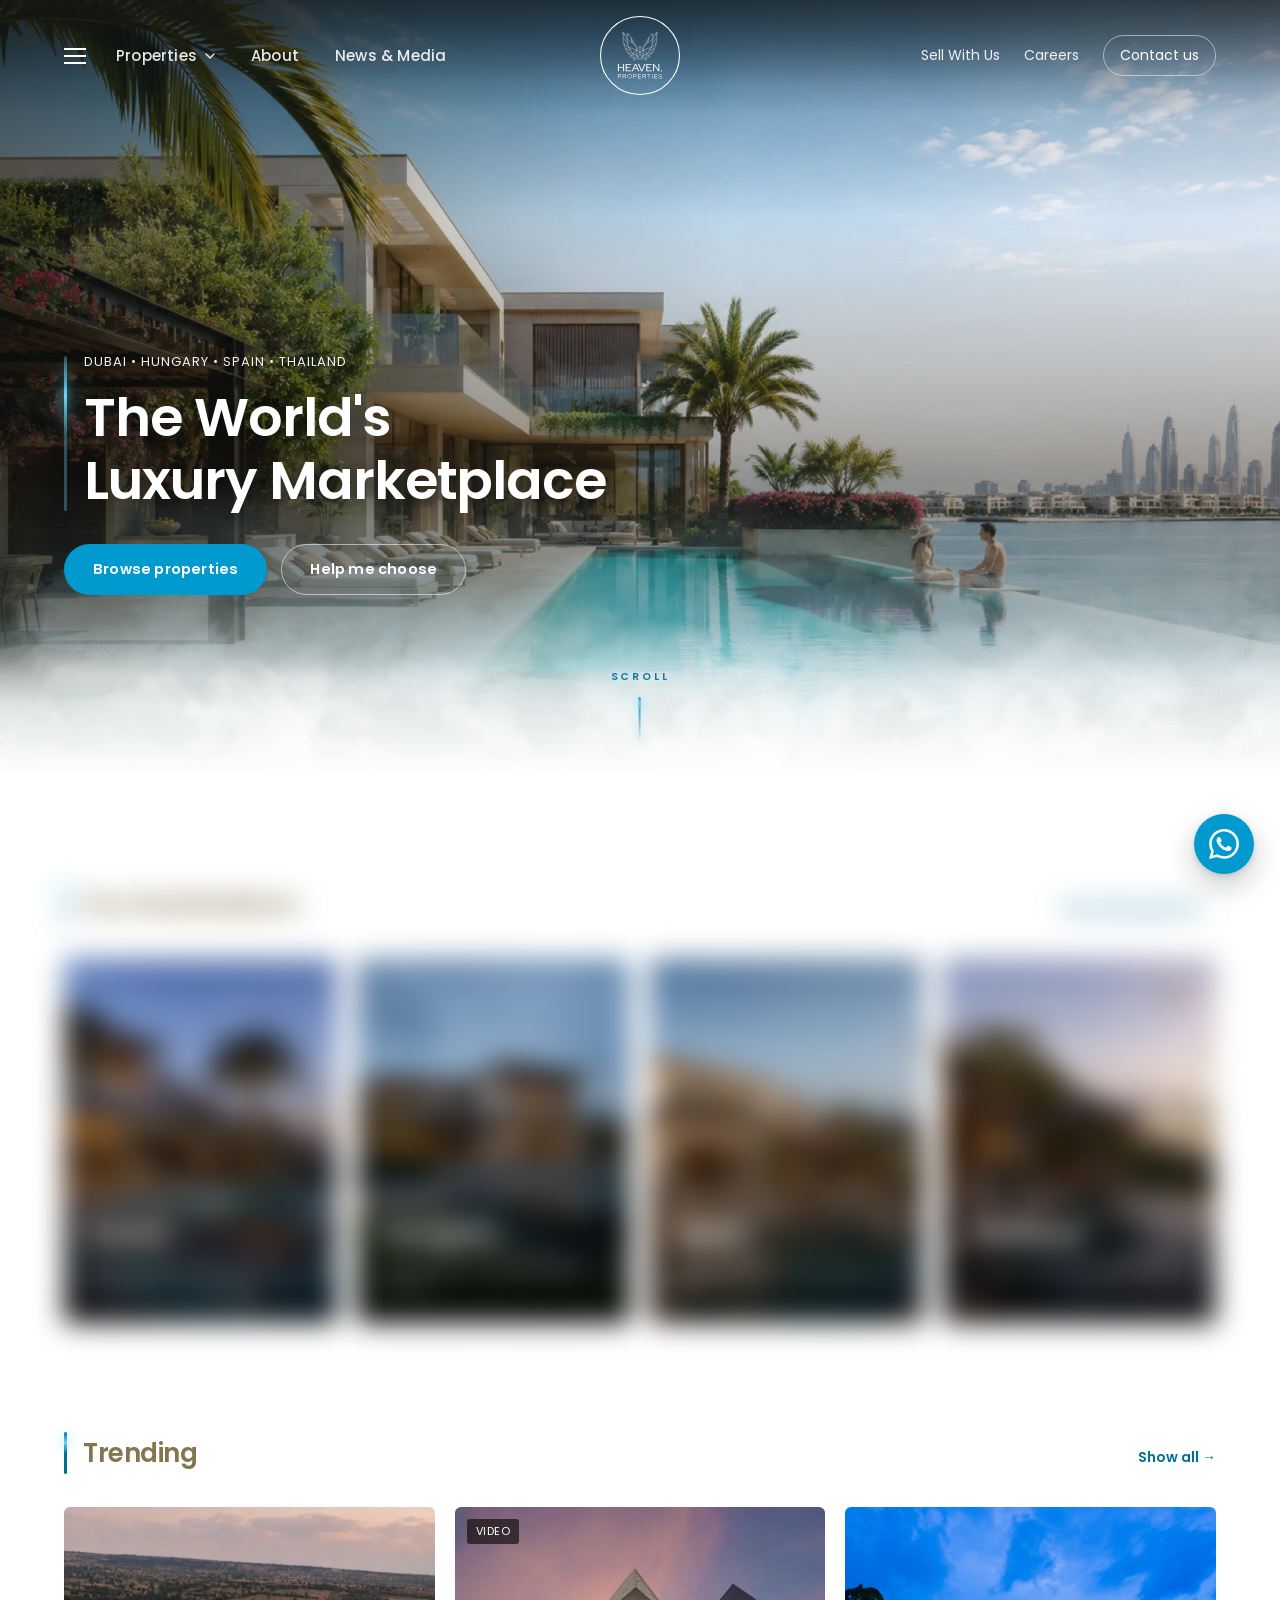
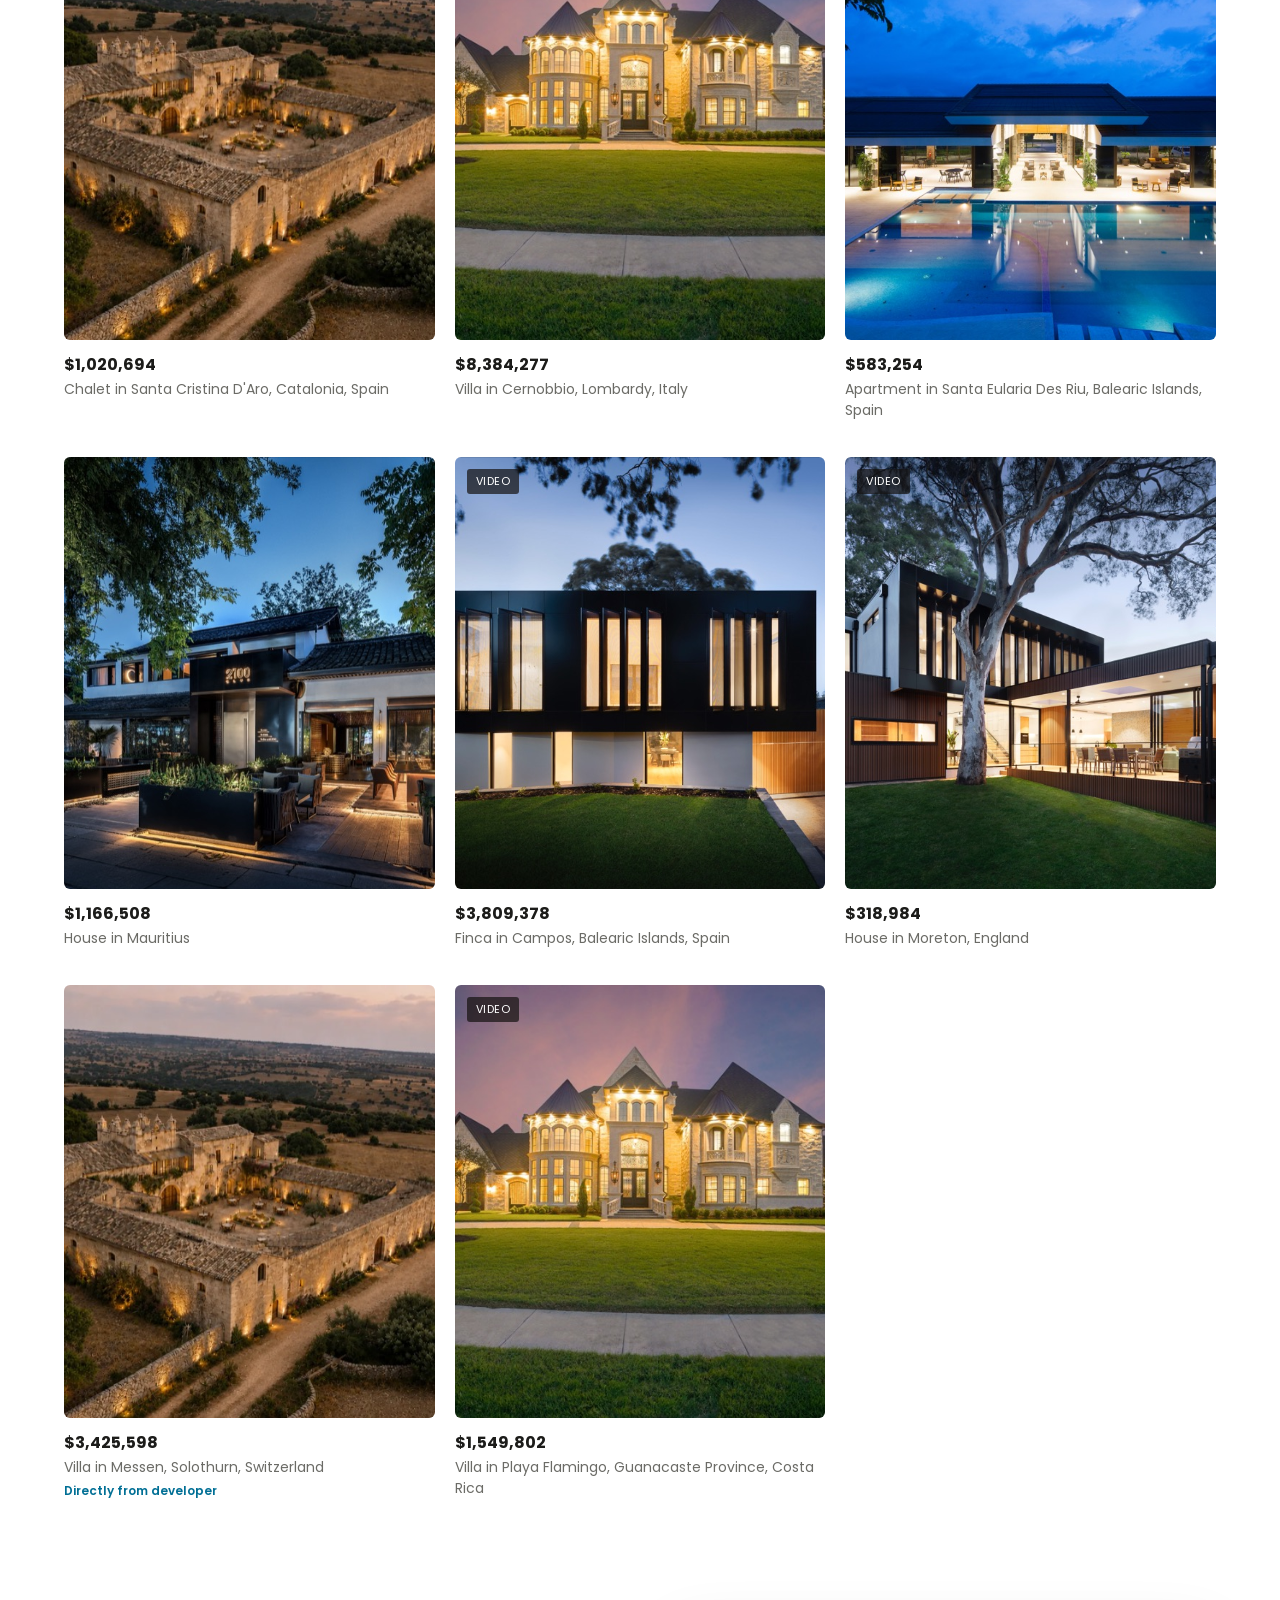
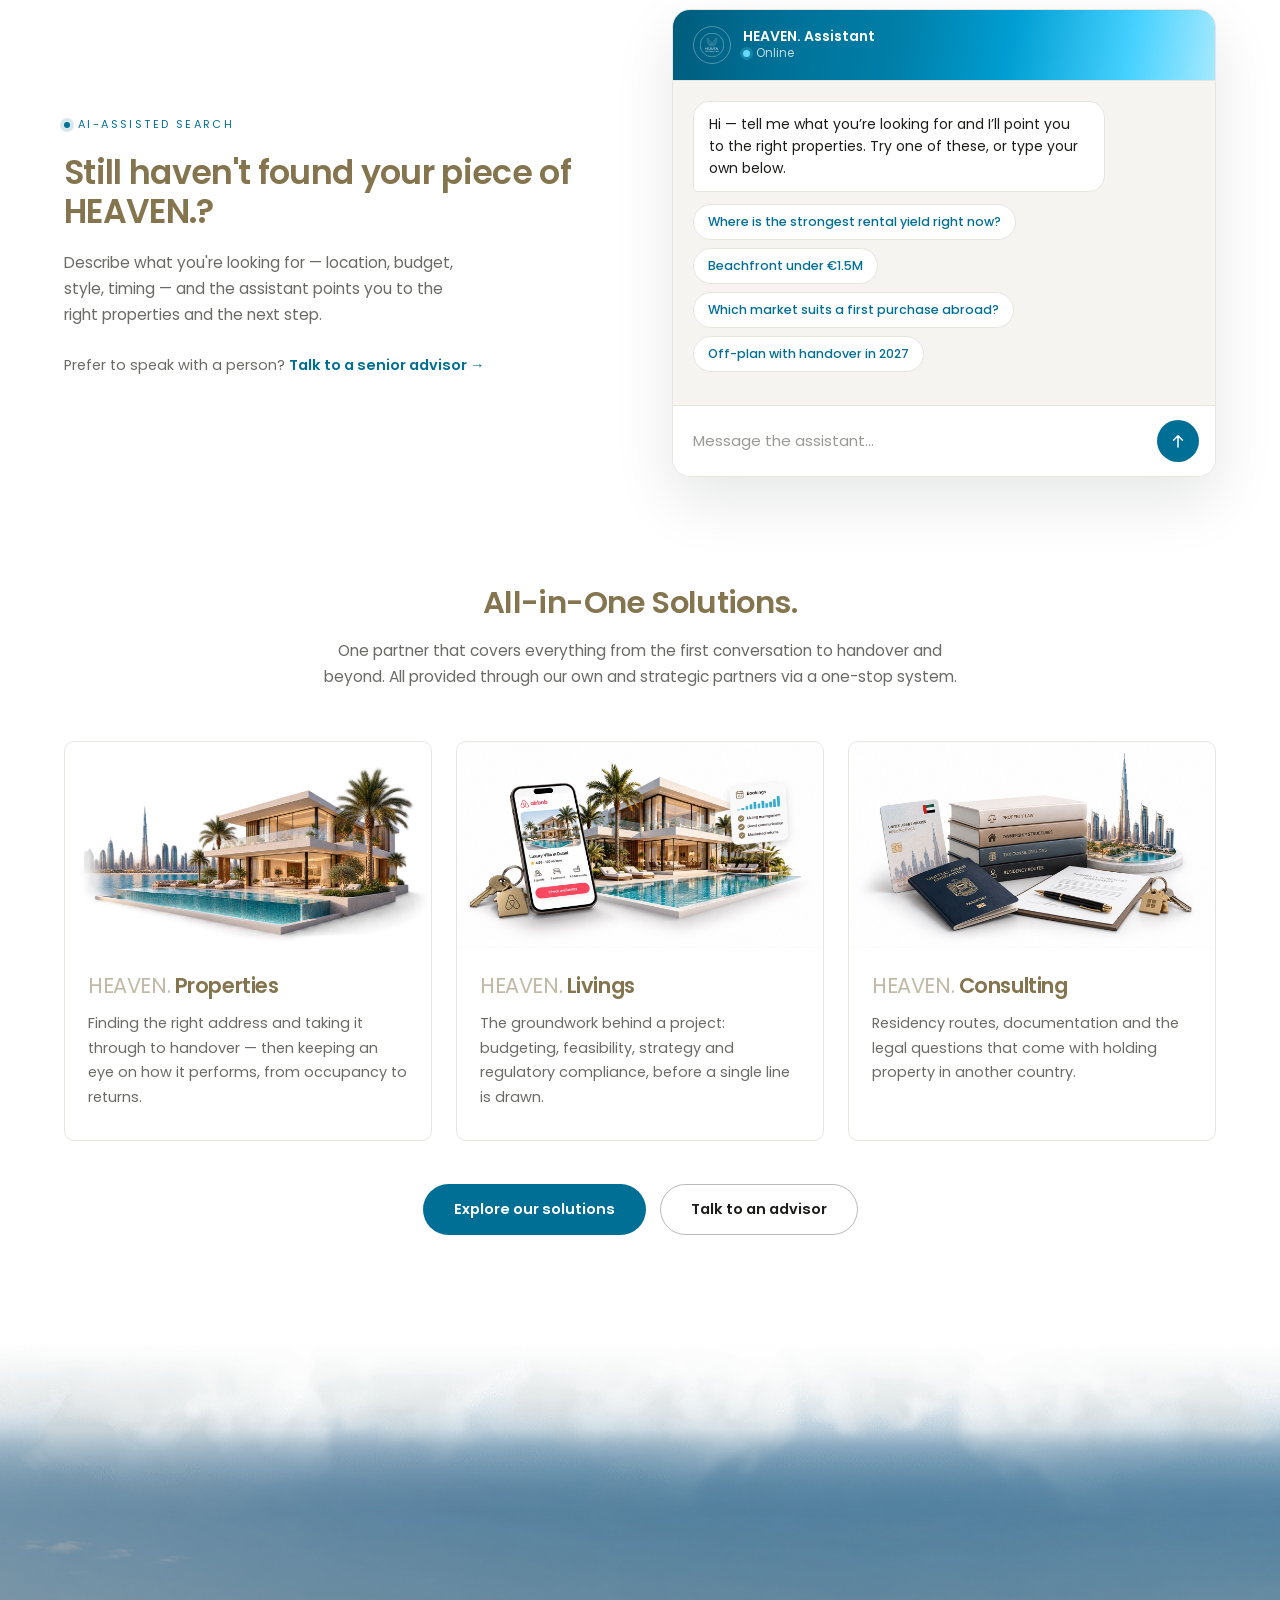
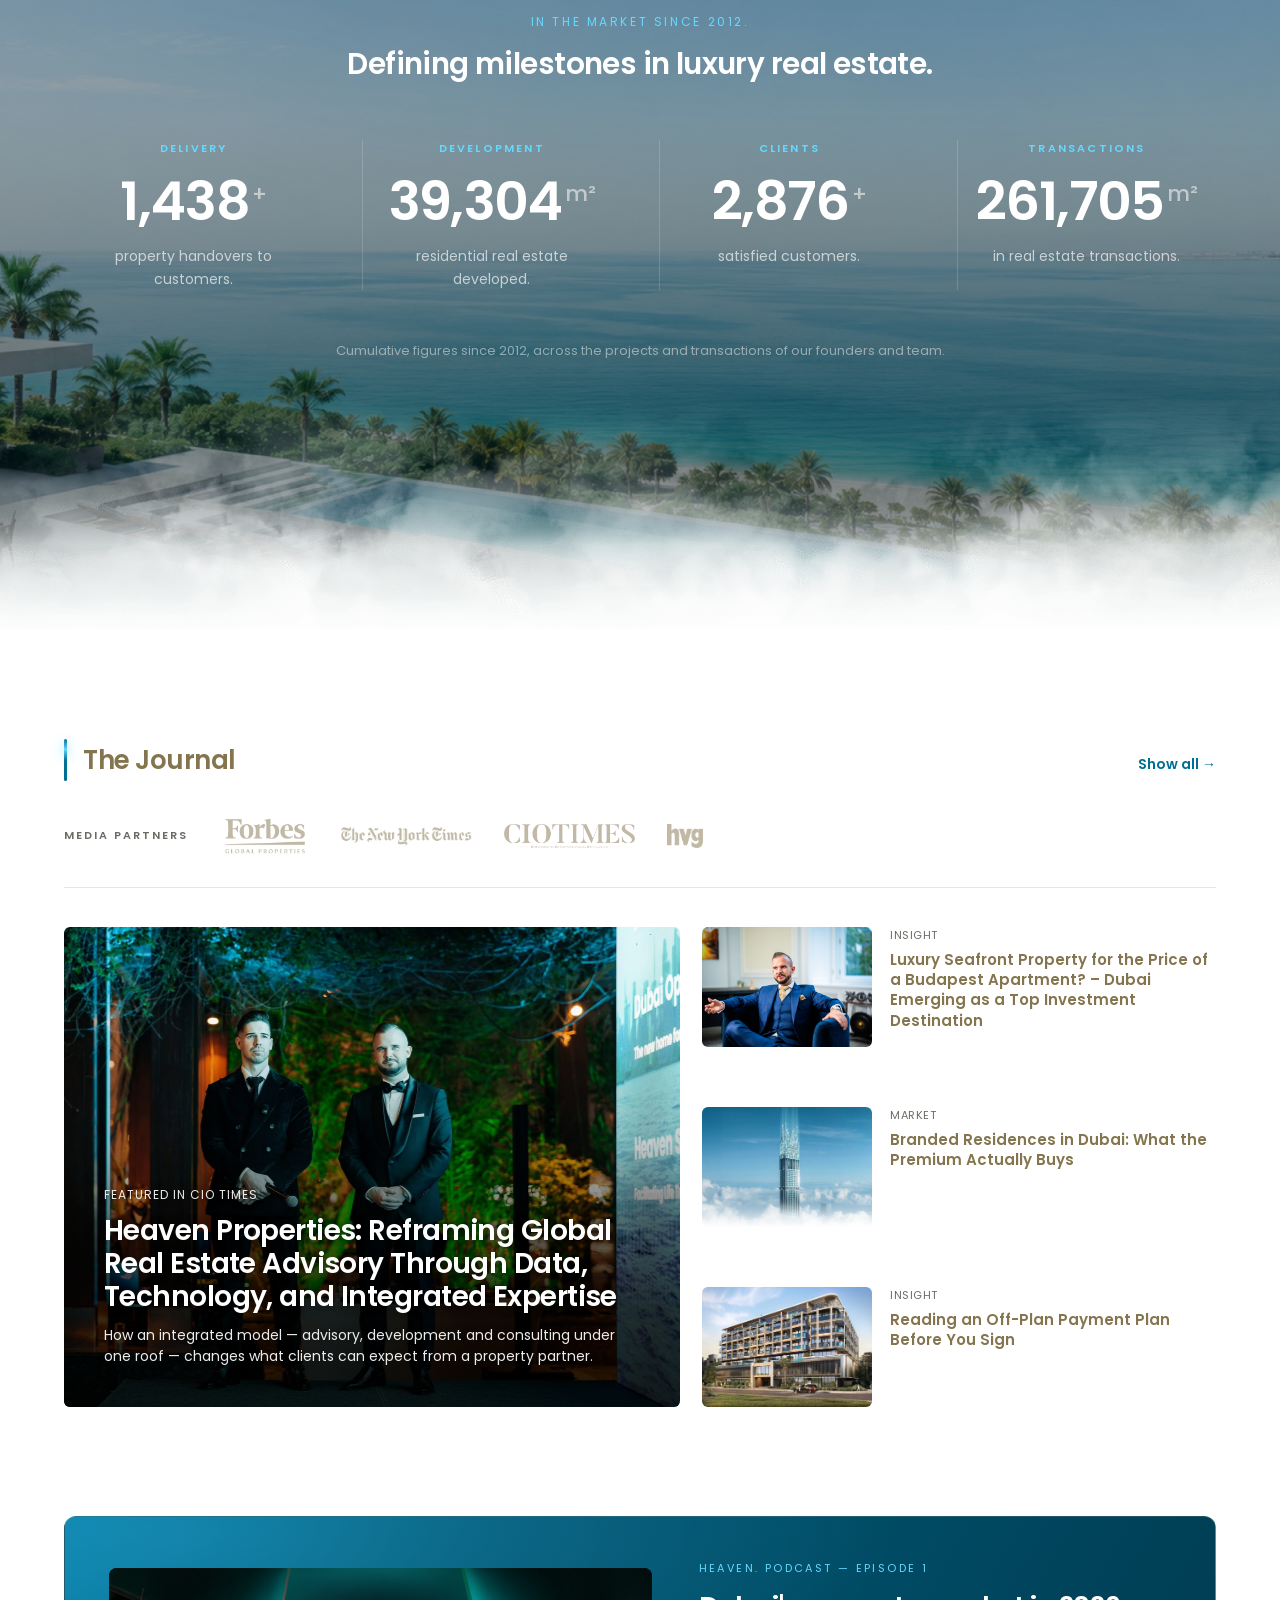
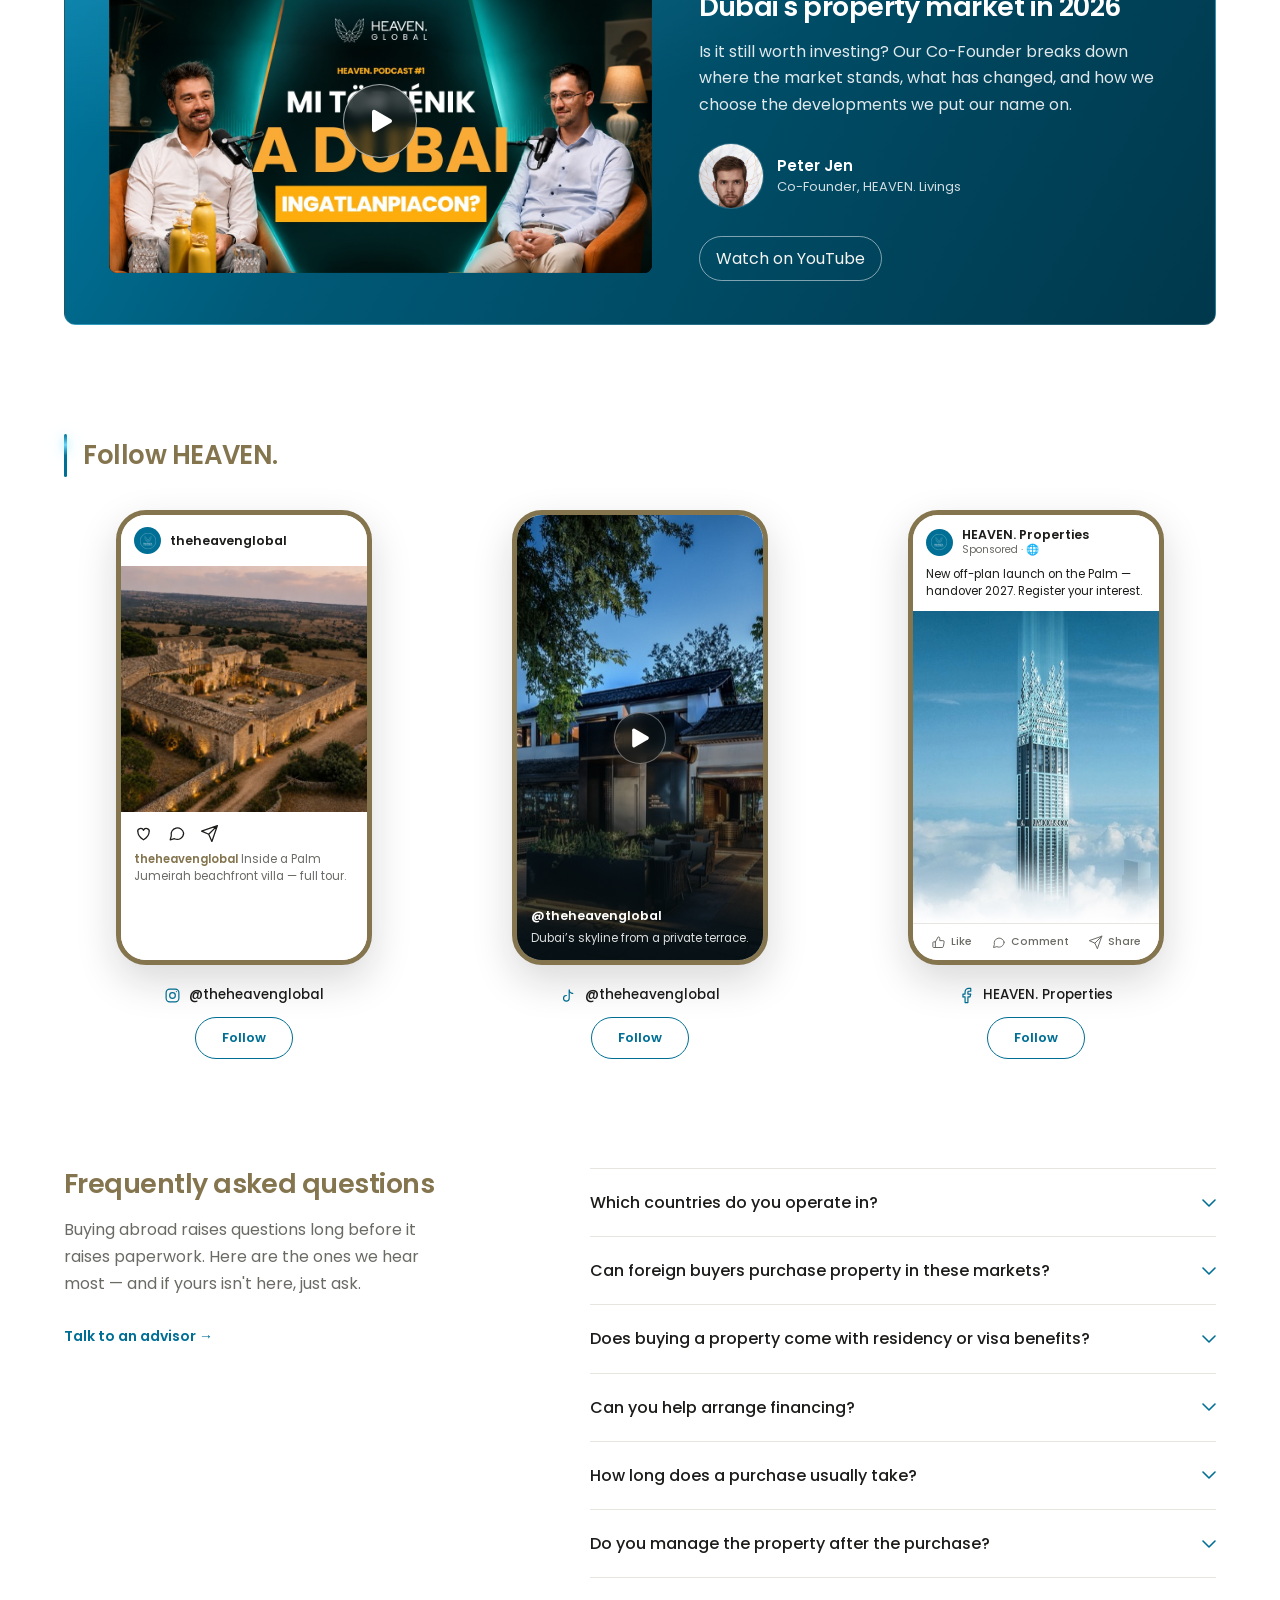
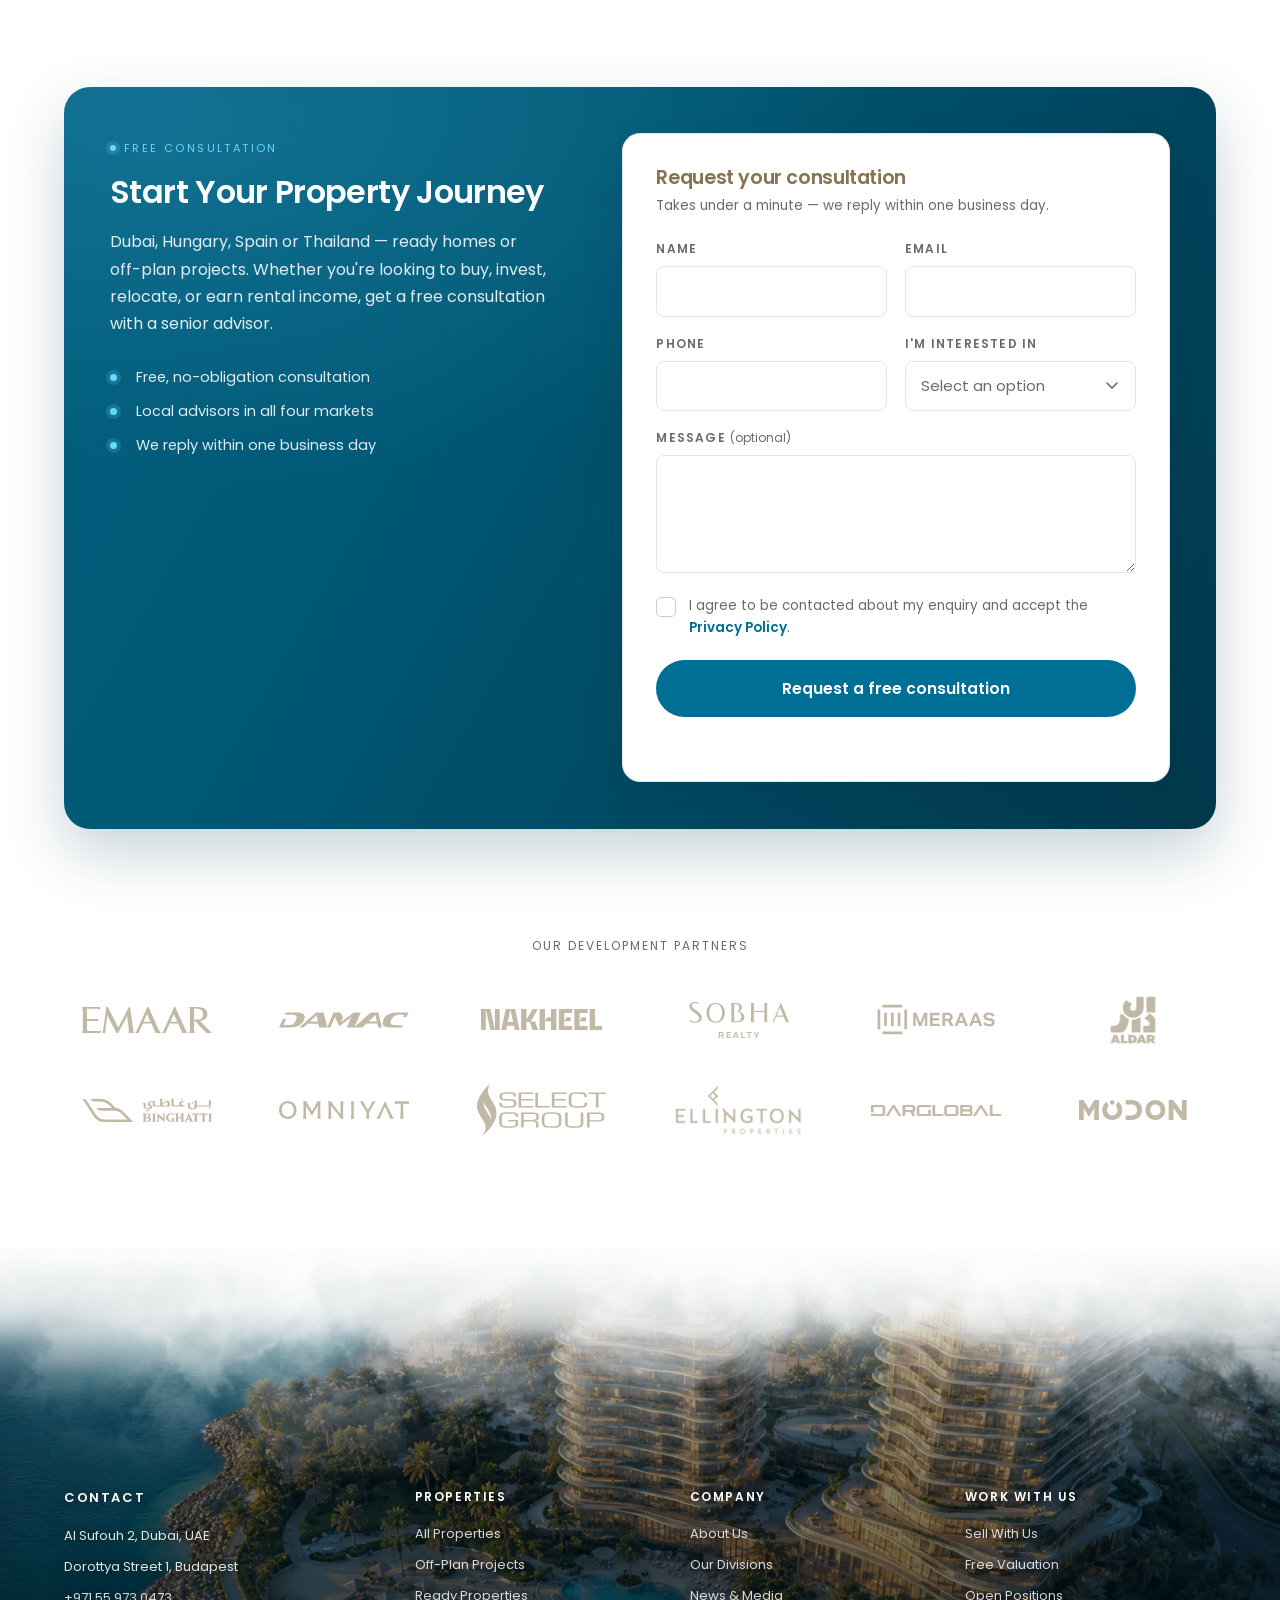
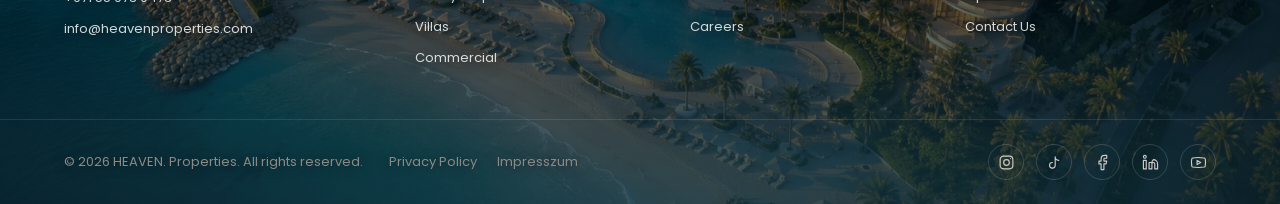
==== commit c287145d: "Hint at more photo tour categories on mobile Co-Authored-By: Claude Opus 5 <noreply@anthropic.com>" ====
--- a/index.html
+++ b/index.html
@@ -8,7 +8,7 @@
 <link rel="preconnect" href="https://fonts.googleapis.com">
 <link rel="preconnect" href="https://fonts.gstatic.com" crossorigin>
 <link href="https://fonts.googleapis.com/css2?family=Poppins:wght@300;400;500;600;700&display=swap" rel="stylesheet">
-<link rel="stylesheet" href="assets/styles.css?v=203">
+<link rel="stylesheet" href="assets/styles.css?v=204">
 </head>
 <body>
 
--- a/assets/styles.css
+++ b/assets/styles.css
@@ -2677,11 +2677,32 @@
 .tour-title{font-size:clamp(24px, 2.4vw, 34px); font-weight:600; color:var(--gold); margin-bottom:8px;}
 .tour-sub{color:var(--muted); font-size:14.5px; margin-bottom:clamp(22px, 2.4vw, 34px);}
 /* kategória-bélyegképek: ugorj a szekcióra */
+.tour-jump-wrap{position:relative; margin-bottom:clamp(30px, 3.4vw, 52px);}
 .tour-jump{
   display:flex; gap:clamp(12px, 1.4vw, 20px); overflow-x:auto;
-  padding-bottom:6px; margin-bottom:clamp(30px, 3.4vw, 52px);
+  padding-bottom:6px;
   scrollbar-width:none;
 }
+/* "van még" jelzés: jobb oldali fehér halványítás + kerek nyíl, csak ha a
+   sor ténylegesen túlnyúlik és még nem értünk a végére */
+.tour-jump-wrap::after{
+  content:""; position:absolute; top:0; right:0; bottom:0; width:64px;
+  background:linear-gradient(90deg, rgba(255,255,255,0) 0%, #fff 90%);
+  pointer-events:none; opacity:0; transition:opacity .25s ease;
+}
+.tour-jump-wrap.has-more::after{opacity:1;}
+.tour-jump-next{
+  position:absolute; z-index:1; right:0; top:calc(clamp(110px, 10vw, 142px) * .375);
+  transform:translateY(-50%);
+  width:36px; height:36px; border-radius:50%; cursor:pointer;
+  display:grid; place-items:center;
+  border:1px solid var(--line); background:#fff; color:var(--accent);
+  box-shadow:0 6px 18px rgba(12,20,22,.14);
+  transition:background .25s ease, color .25s ease, border-color .25s ease;
+}
+.tour-jump-next:hover{background:var(--accent); border-color:var(--accent); color:#fff;}
+.tour-jump-next:focus-visible{outline:2px solid var(--accent); outline-offset:2px;}
+.tour-jump-next svg{width:18px; height:18px; fill:none; stroke:currentColor; stroke-width:2; stroke-linecap:round; stroke-linejoin:round;}
 .tour-jump::-webkit-scrollbar{display:none;}
 .tour-chip{
   flex:0 0 auto; width:clamp(110px, 10vw, 142px);
@@ -2748,6 +2769,9 @@
     gap:4px; justify-content:space-between;
   }
   .tour-tab{flex:1 0 auto; padding:9px 12px; font-size:14px; text-align:center;}
+  /* két és fél bélyegkép látszik: a félig kilógó jelzi, hogy húzható */
+  .tour-chip{width:calc((100vw - 32px - 24px) / 2.45);}
+  .tour-jump-next{top:calc((100vw - 32px - 24px) / 2.45 * .375);}
   .tour-grid{grid-template-columns:1fr;}
   .tour-grid > button:first-child img{aspect-ratio:16/10;}
 }
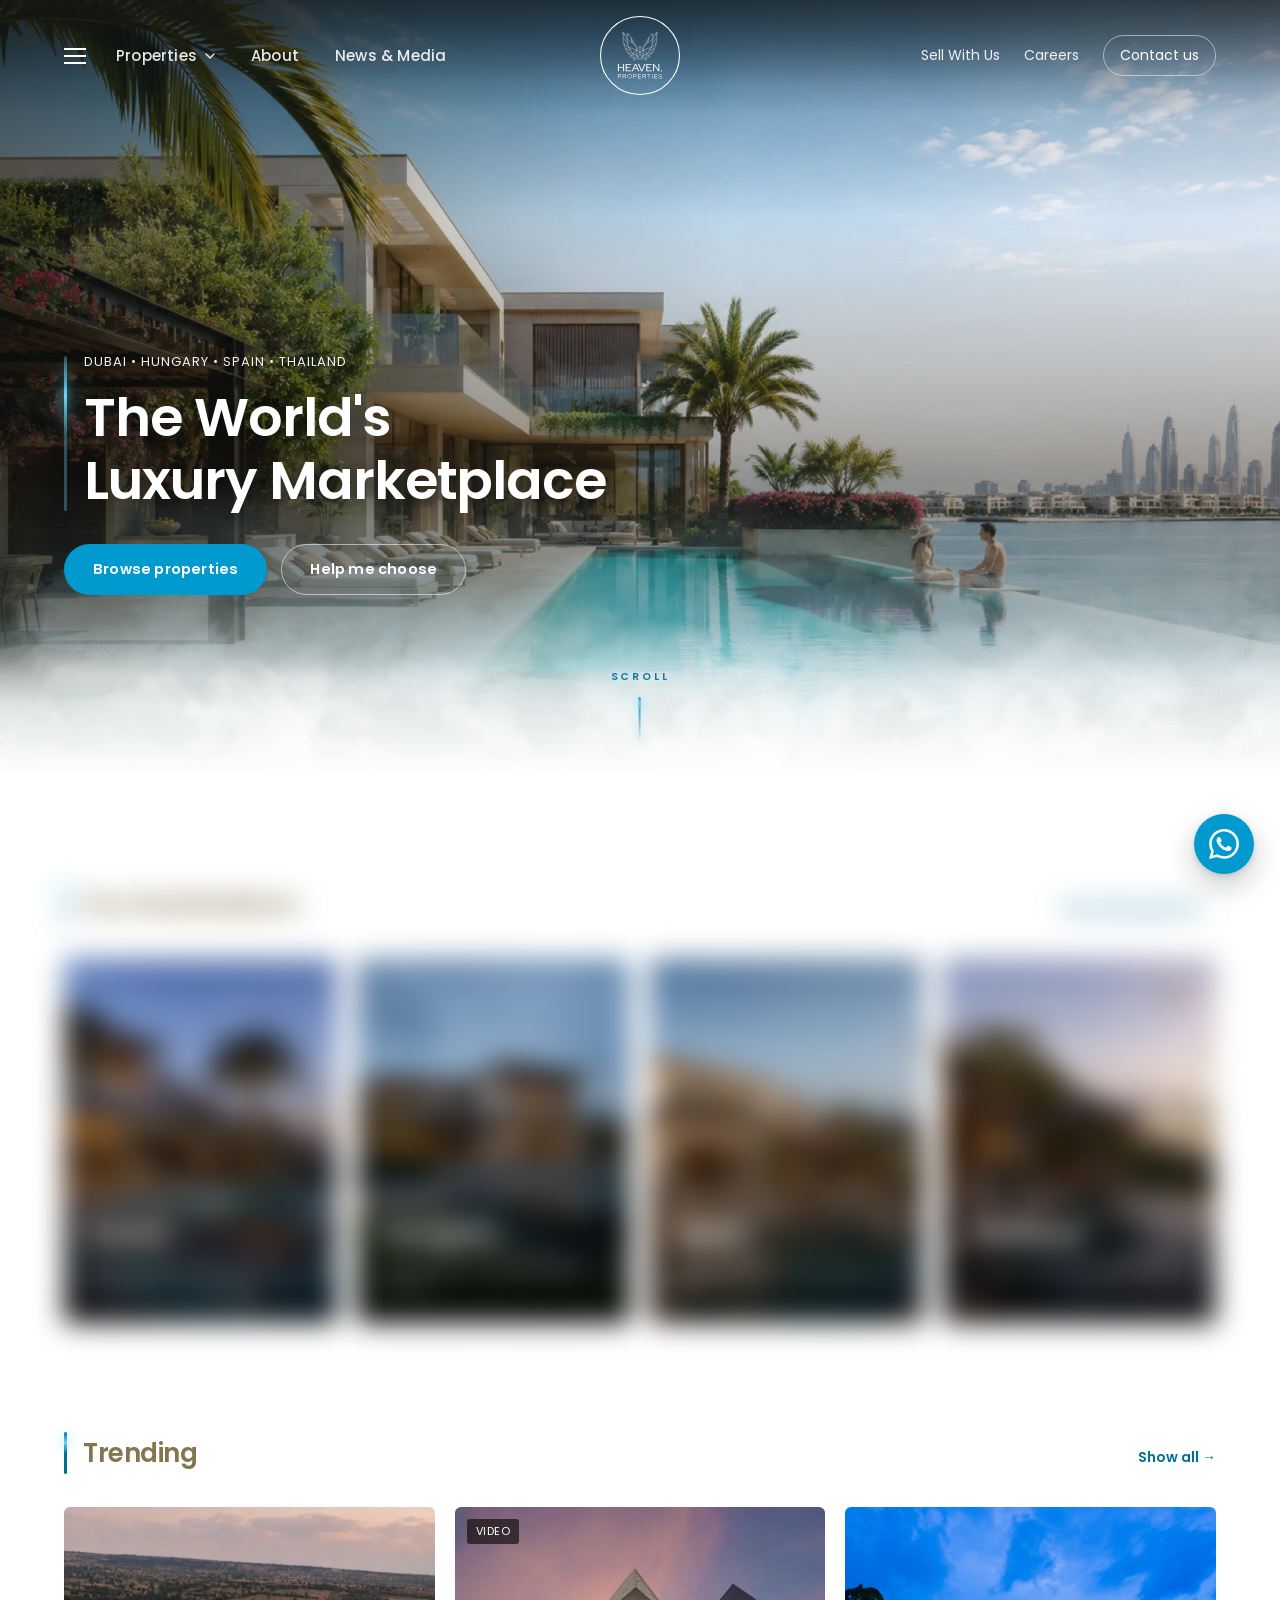
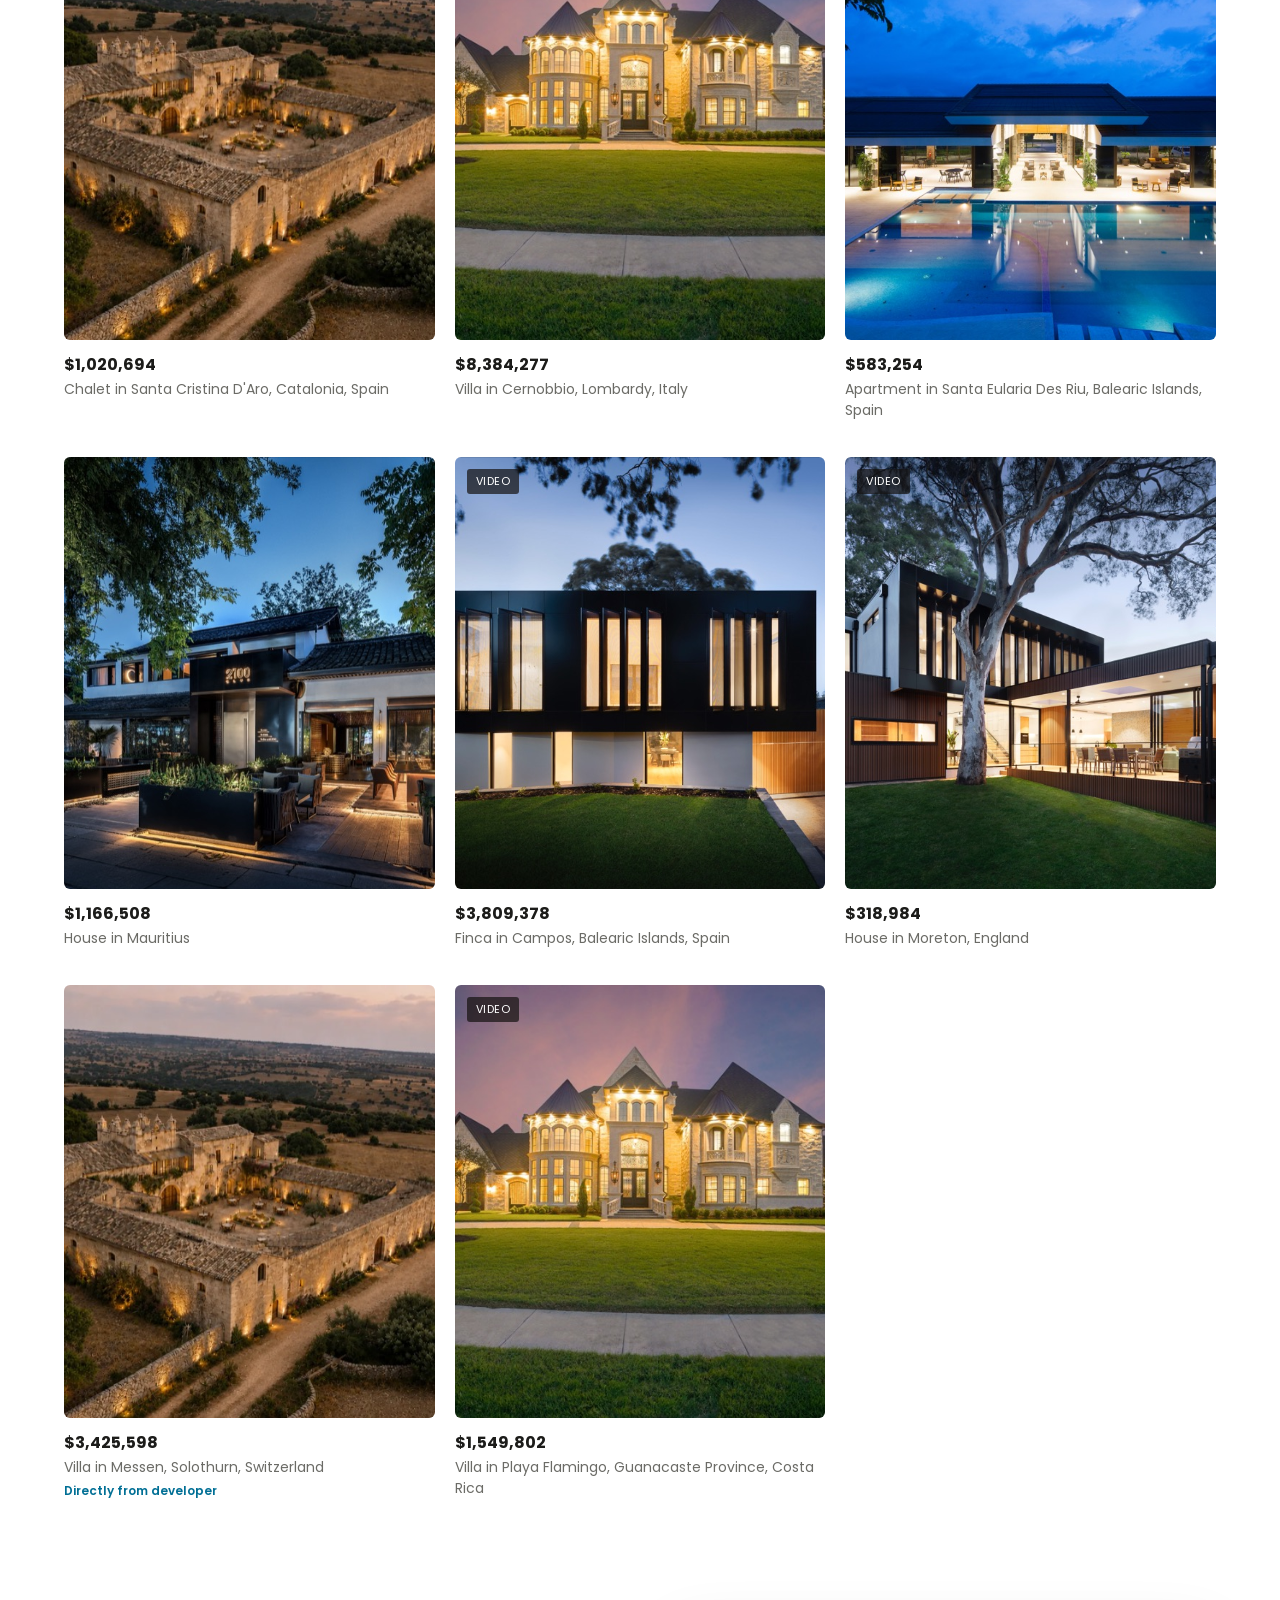
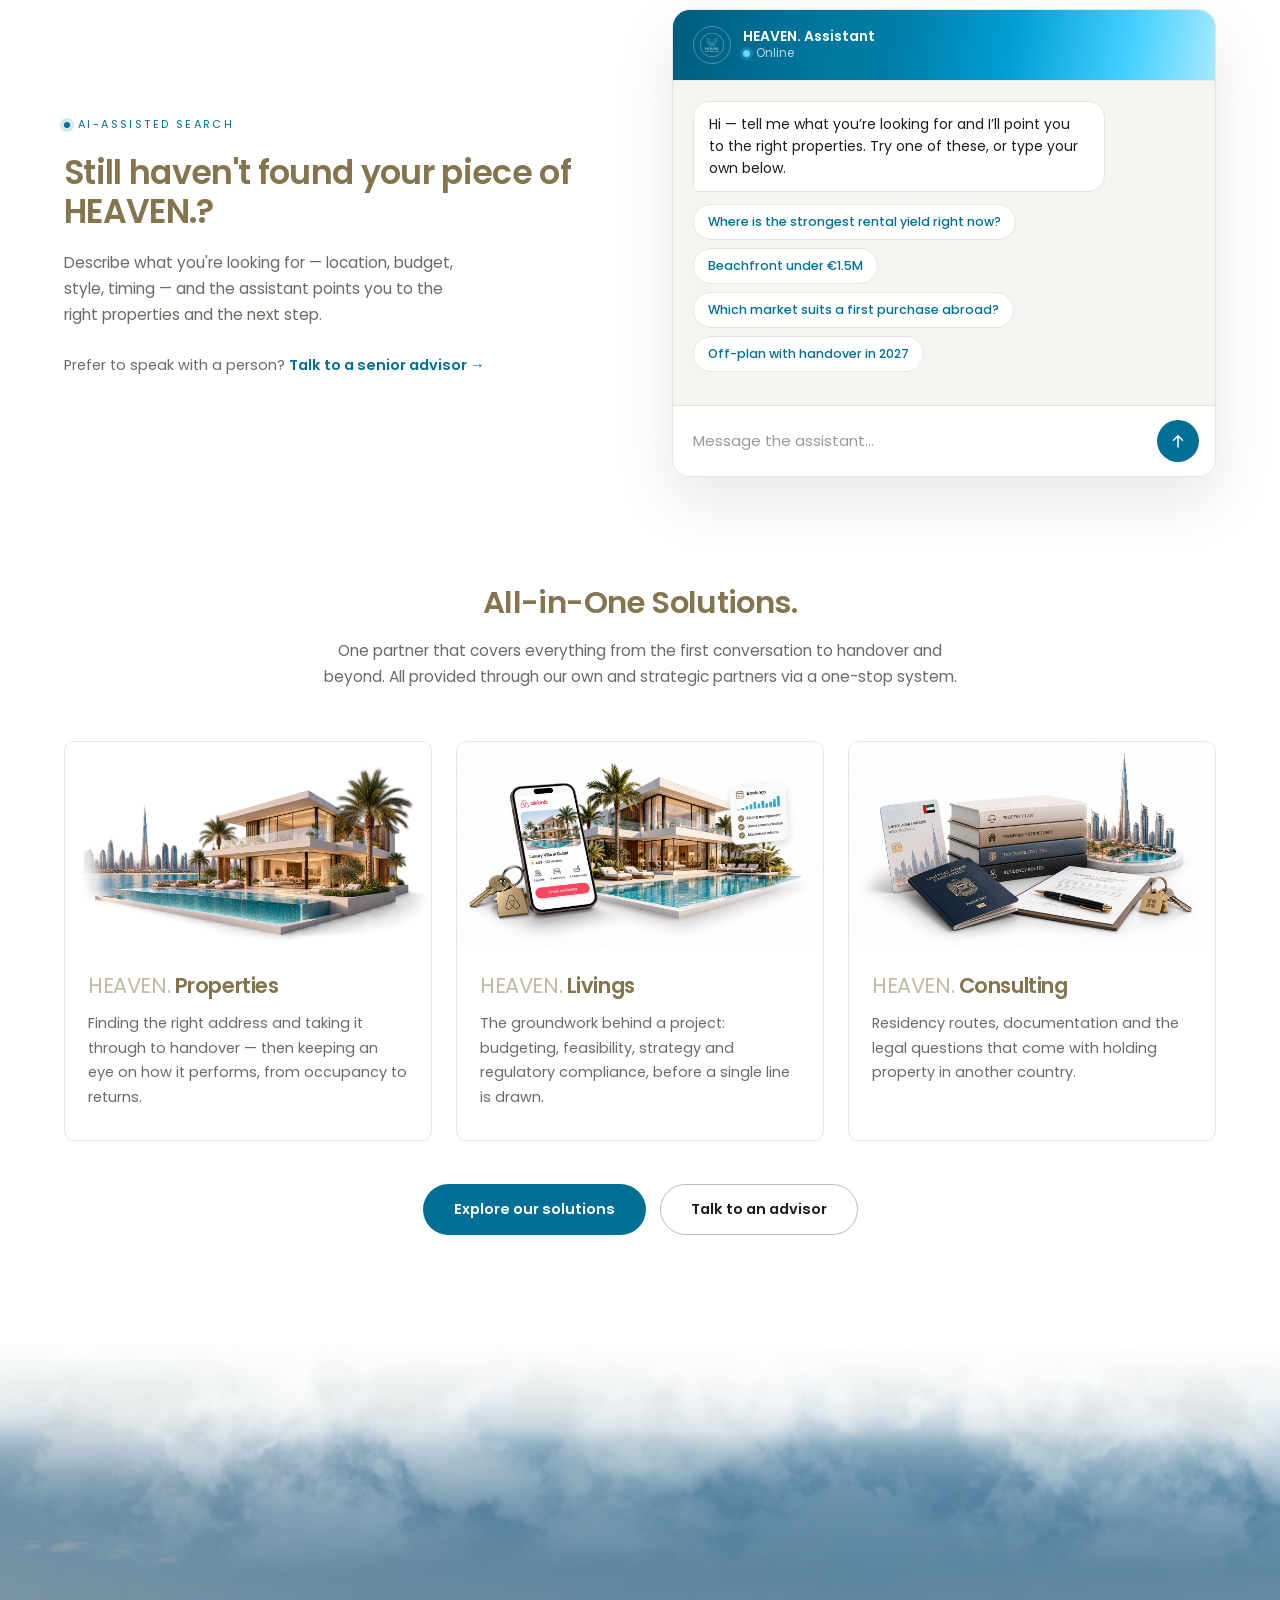
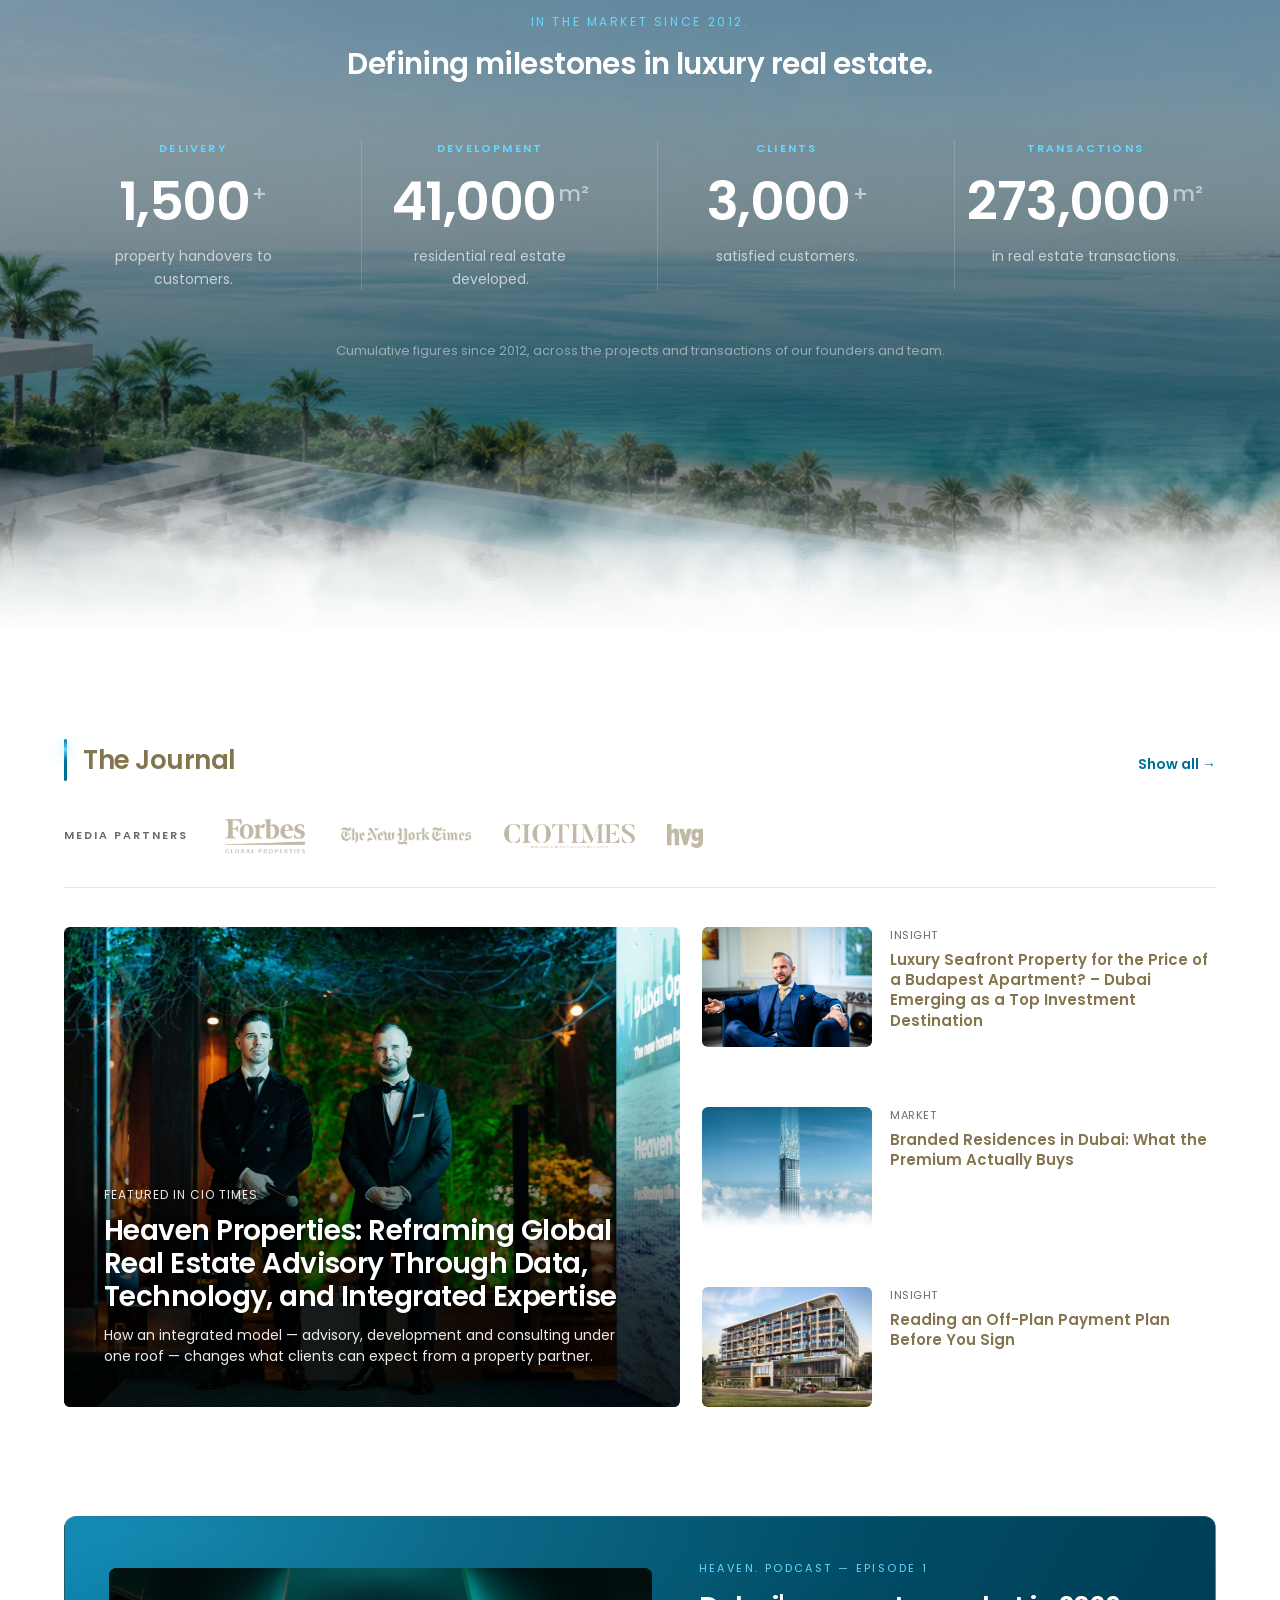
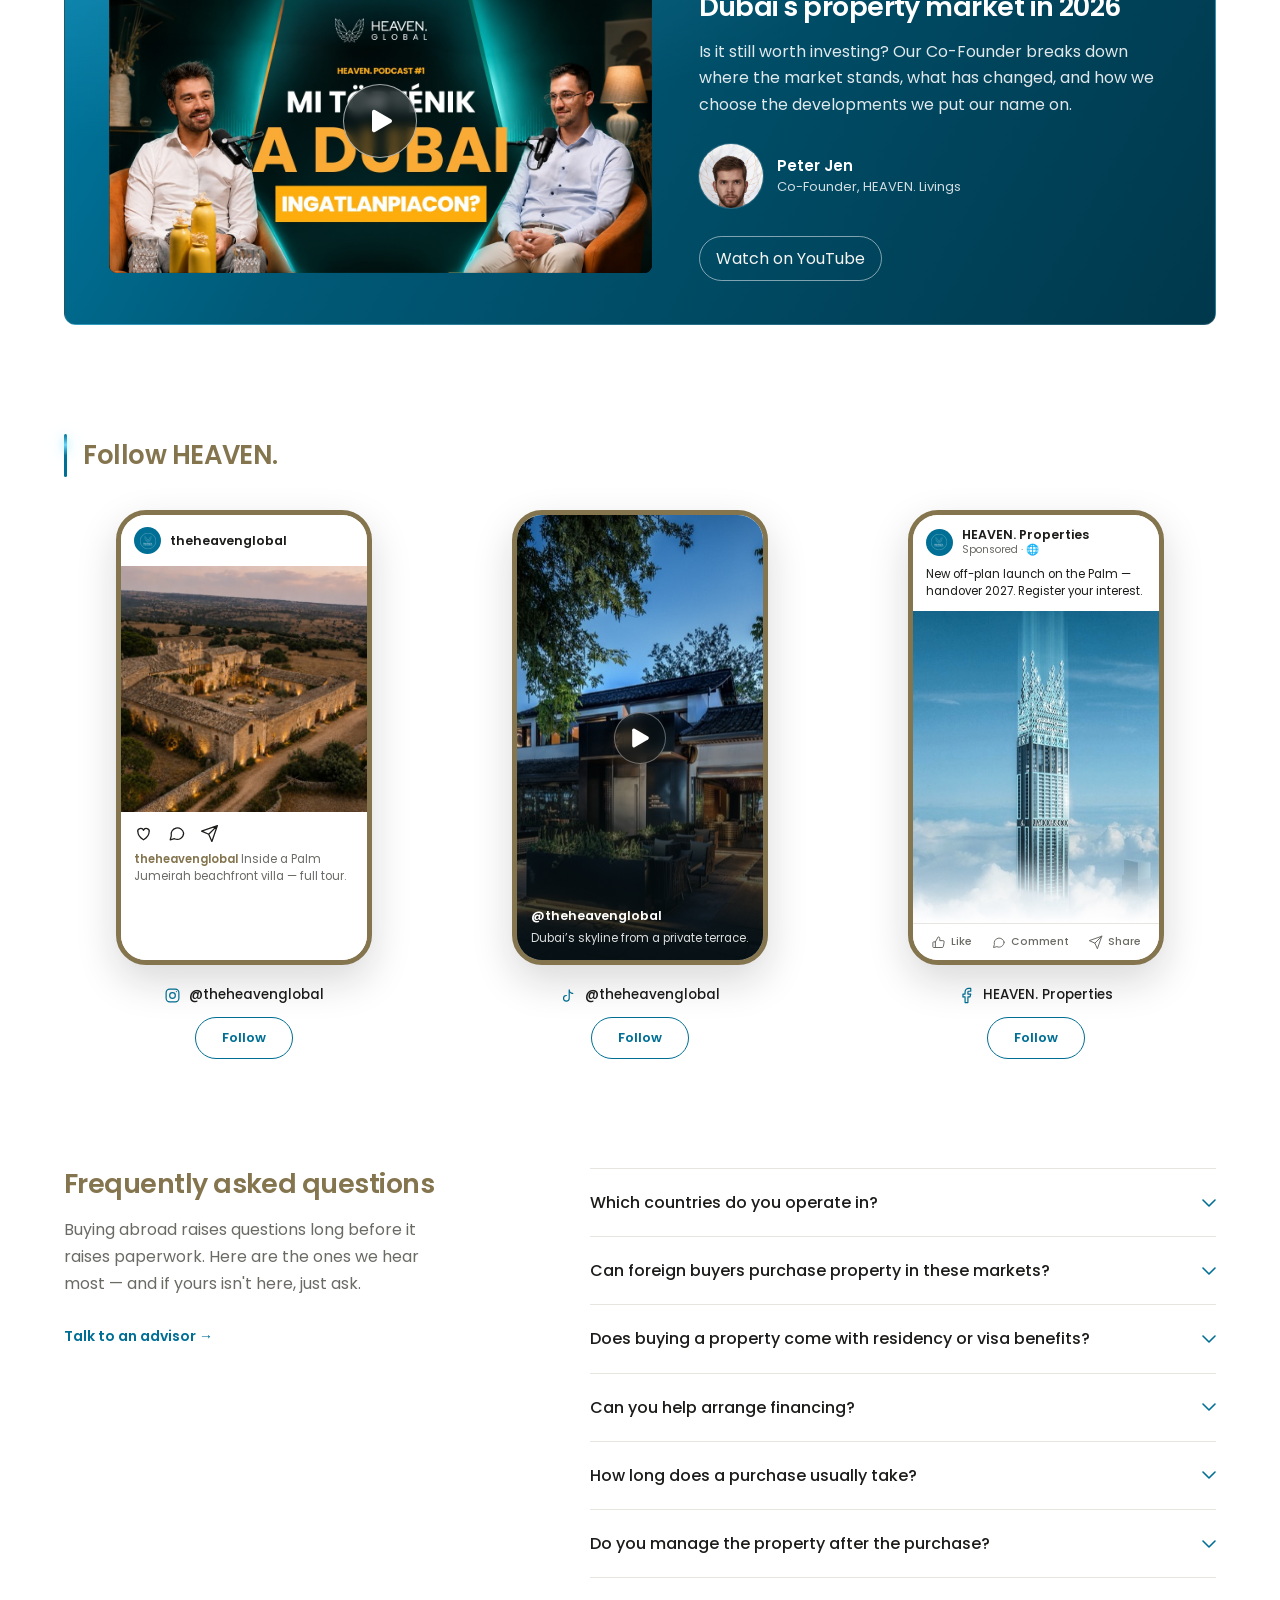
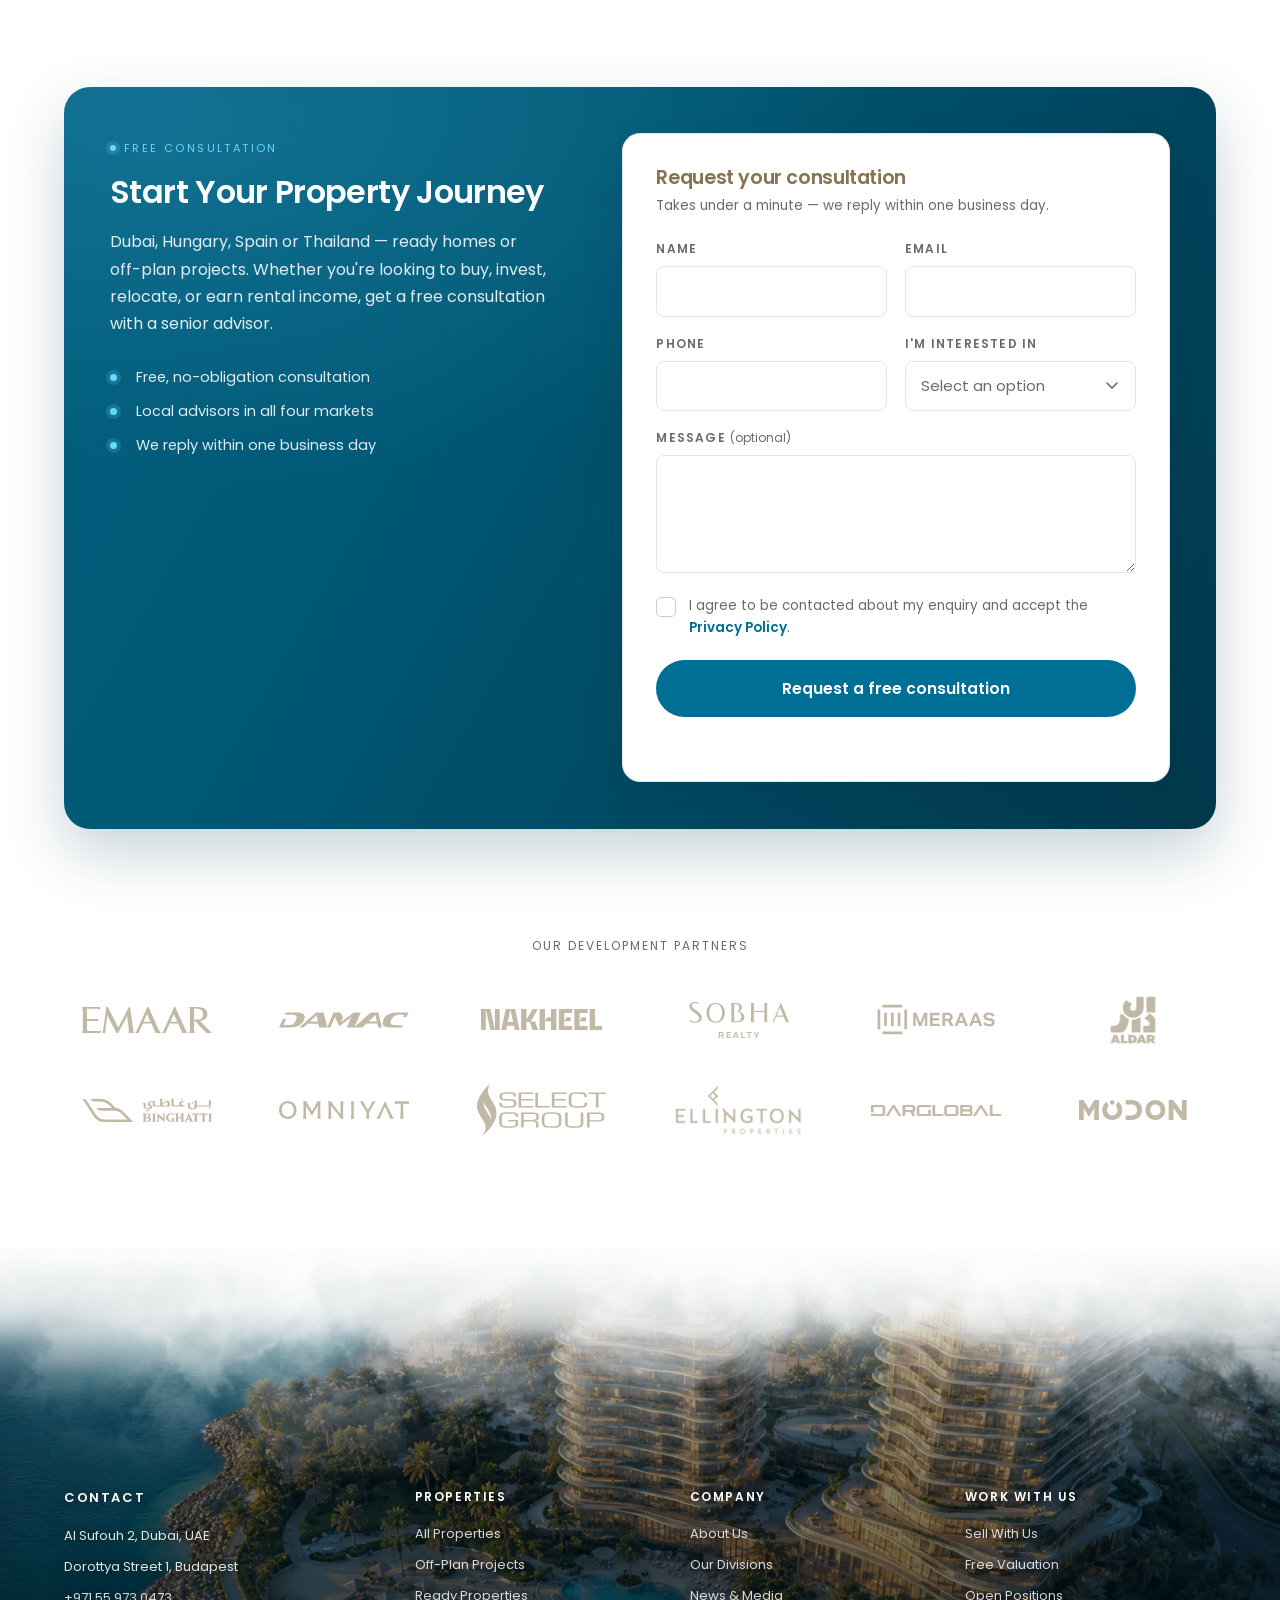
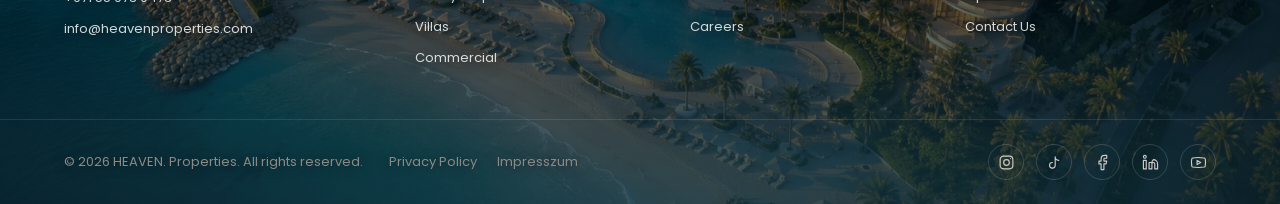
==== commit 1e7e86b7: "Enable swipe between photos in the lightbox and fix category strip fade on iOS Co-Authored-By: Claud" ====
--- a/index.html
+++ b/index.html
@@ -8,7 +8,7 @@
 <link rel="preconnect" href="https://fonts.googleapis.com">
 <link rel="preconnect" href="https://fonts.gstatic.com" crossorigin>
 <link href="https://fonts.googleapis.com/css2?family=Poppins:wght@300;400;500;600;700&display=swap" rel="stylesheet">
-<link rel="stylesheet" href="assets/styles.css?v=204">
+<link rel="stylesheet" href="assets/styles.css?v=206">
 </head>
 <body>
 
--- a/assets/styles.css
+++ b/assets/styles.css
@@ -2683,14 +2683,18 @@
   padding-bottom:6px;
   scrollbar-width:none;
 }
-/* "van még" jelzés: jobb oldali fehér halványítás + kerek nyíl, csak ha a
-   sor ténylegesen túlnyúlik és még nem értünk a végére */
-.tour-jump-wrap::after{
-  content:""; position:absolute; top:0; right:0; bottom:0; width:64px;
-  background:linear-gradient(90deg, rgba(255,255,255,0) 0%, #fff 90%);
-  pointer-events:none; opacity:0; transition:opacity .25s ease;
-}
-.tour-jump-wrap.has-more::after{opacity:1;}
+/* "van még" jelzés: a sor széle elhalványul + kerek nyíl, csak ha a sor
+   ténylegesen túlnyúlik. Nem fehér réteget teszünk rá (iOS Safarin a
+   görgethető sáv a réteg fölé rajzolt, és a szélén csík látszott), hanem
+   magát a sávot maszkoljuk – így nincs mi kilógjon. Bal oldalon akkor
+   halványul, ha már el van görgetve. */
+.tour-jump{
+  --fade-l:0px; --fade-r:0px;
+  -webkit-mask-image:linear-gradient(90deg, transparent 0, #000 var(--fade-l), #000 calc(100% - var(--fade-r)), transparent 100%);
+          mask-image:linear-gradient(90deg, transparent 0, #000 var(--fade-l), #000 calc(100% - var(--fade-r)), transparent 100%);
+}
+.tour-jump-wrap.has-more .tour-jump{--fade-r:72px;}
+.tour-jump-wrap.has-less .tour-jump{--fade-l:40px;}
 .tour-jump-next{
   position:absolute; z-index:1; right:0; top:calc(clamp(110px, 10vw, 142px) * .375);
   transform:translateY(-50%);
@@ -3342,6 +3346,10 @@
 }
 /* a display:grid felülírná a hidden attribútumot, ezért kell külön */
 .lightbox[hidden]{display:none;}
+/* ujjal lapozás: függőleges görgetés és nagyítás a böngészőé marad, a
+   vízszintes húzást a JS kezeli; a kép ne legyen kijelölhető/húzható */
+.lightbox{touch-action:pan-y pinch-zoom;}
+.lightbox-stage img{user-select:none; -webkit-user-select:none; -webkit-user-drag:none; will-change:transform;}
 .lightbox-bar{
   position:absolute; top:0; left:0; right:0;
   display:flex; align-items:center; justify-content:flex-end;
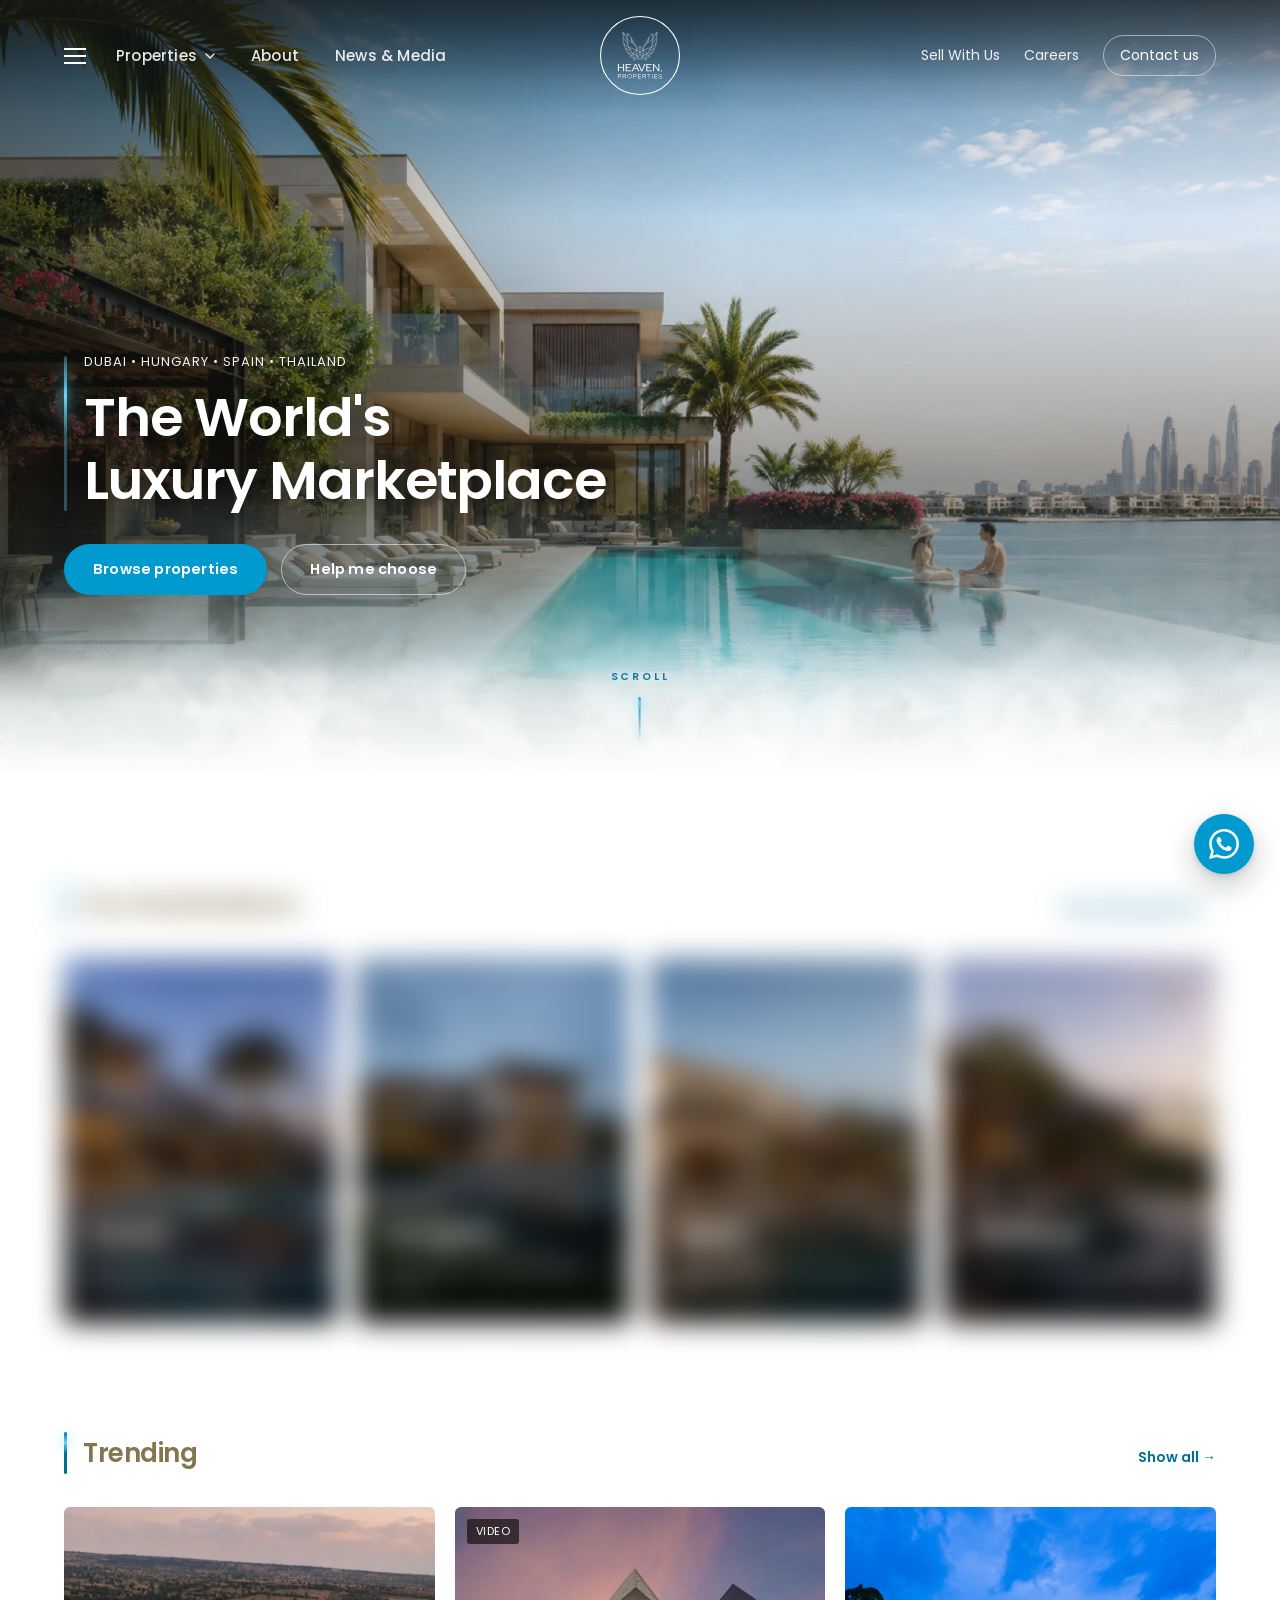
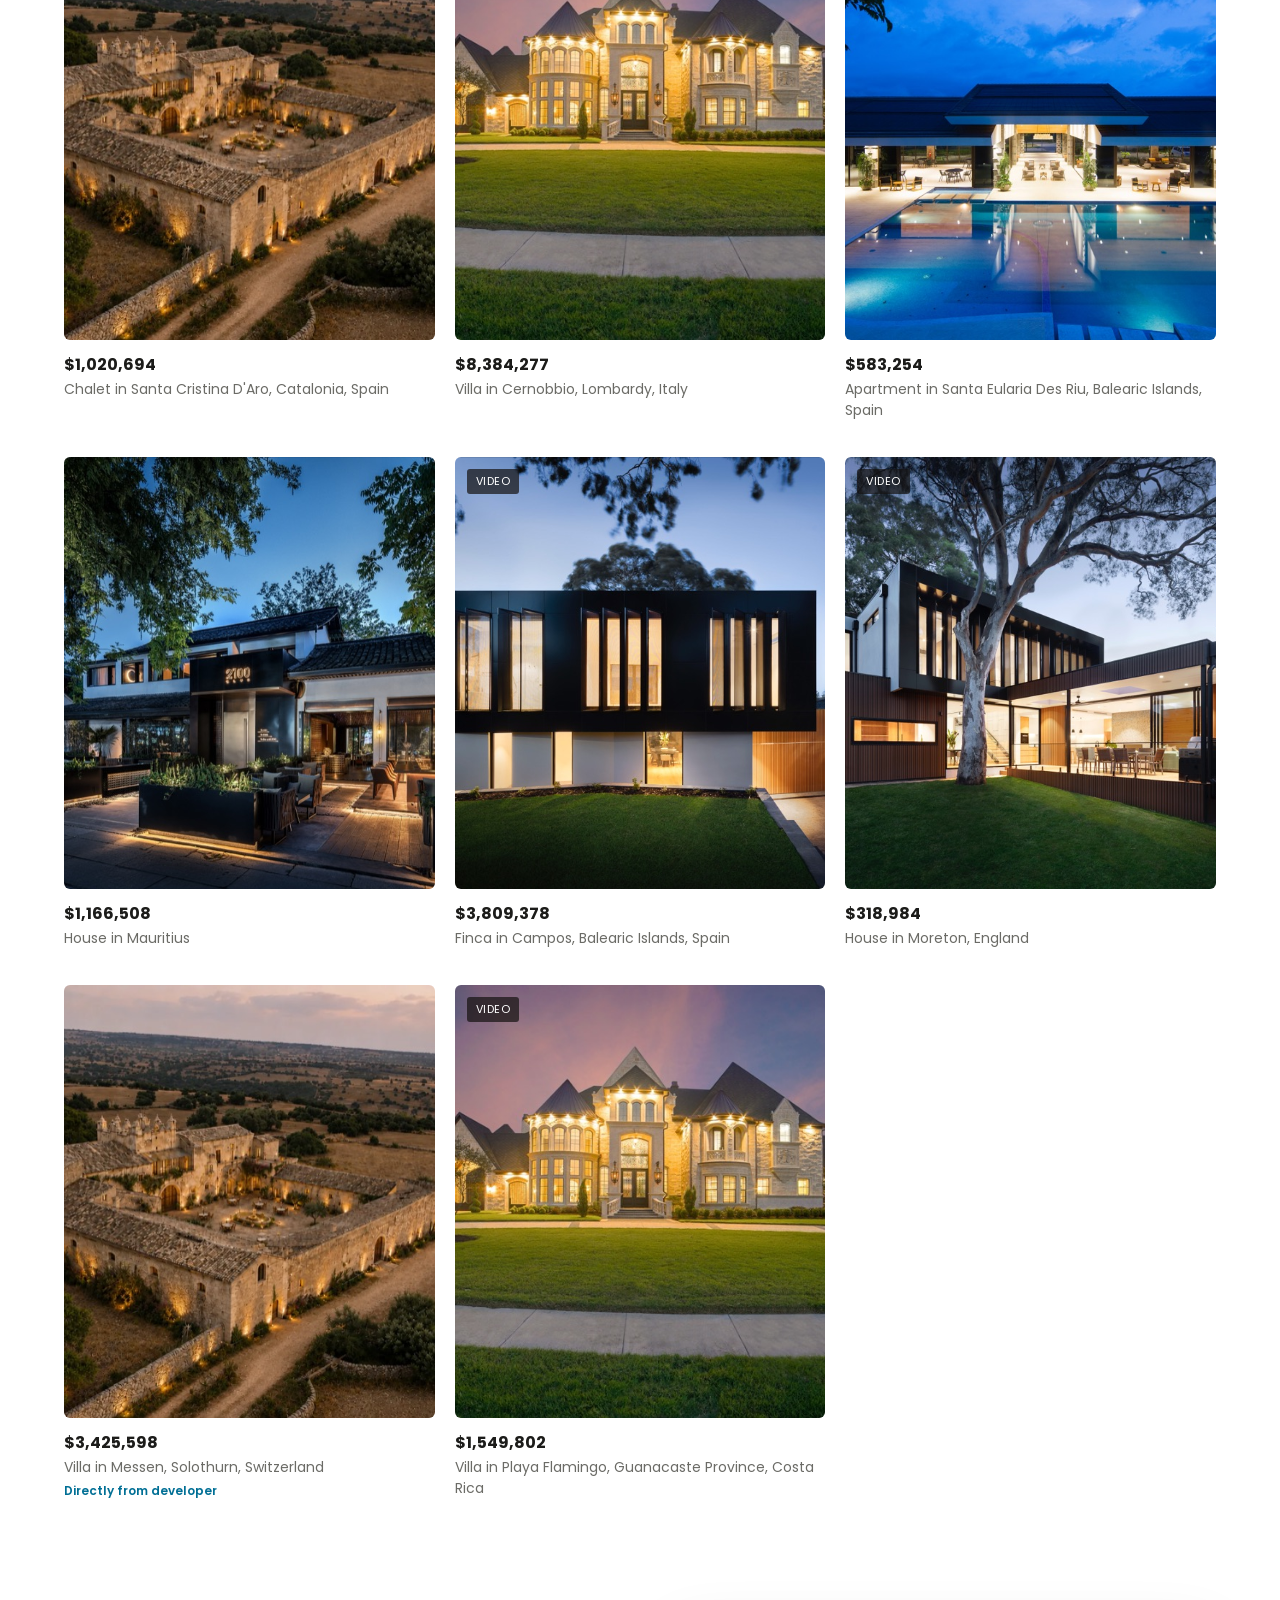
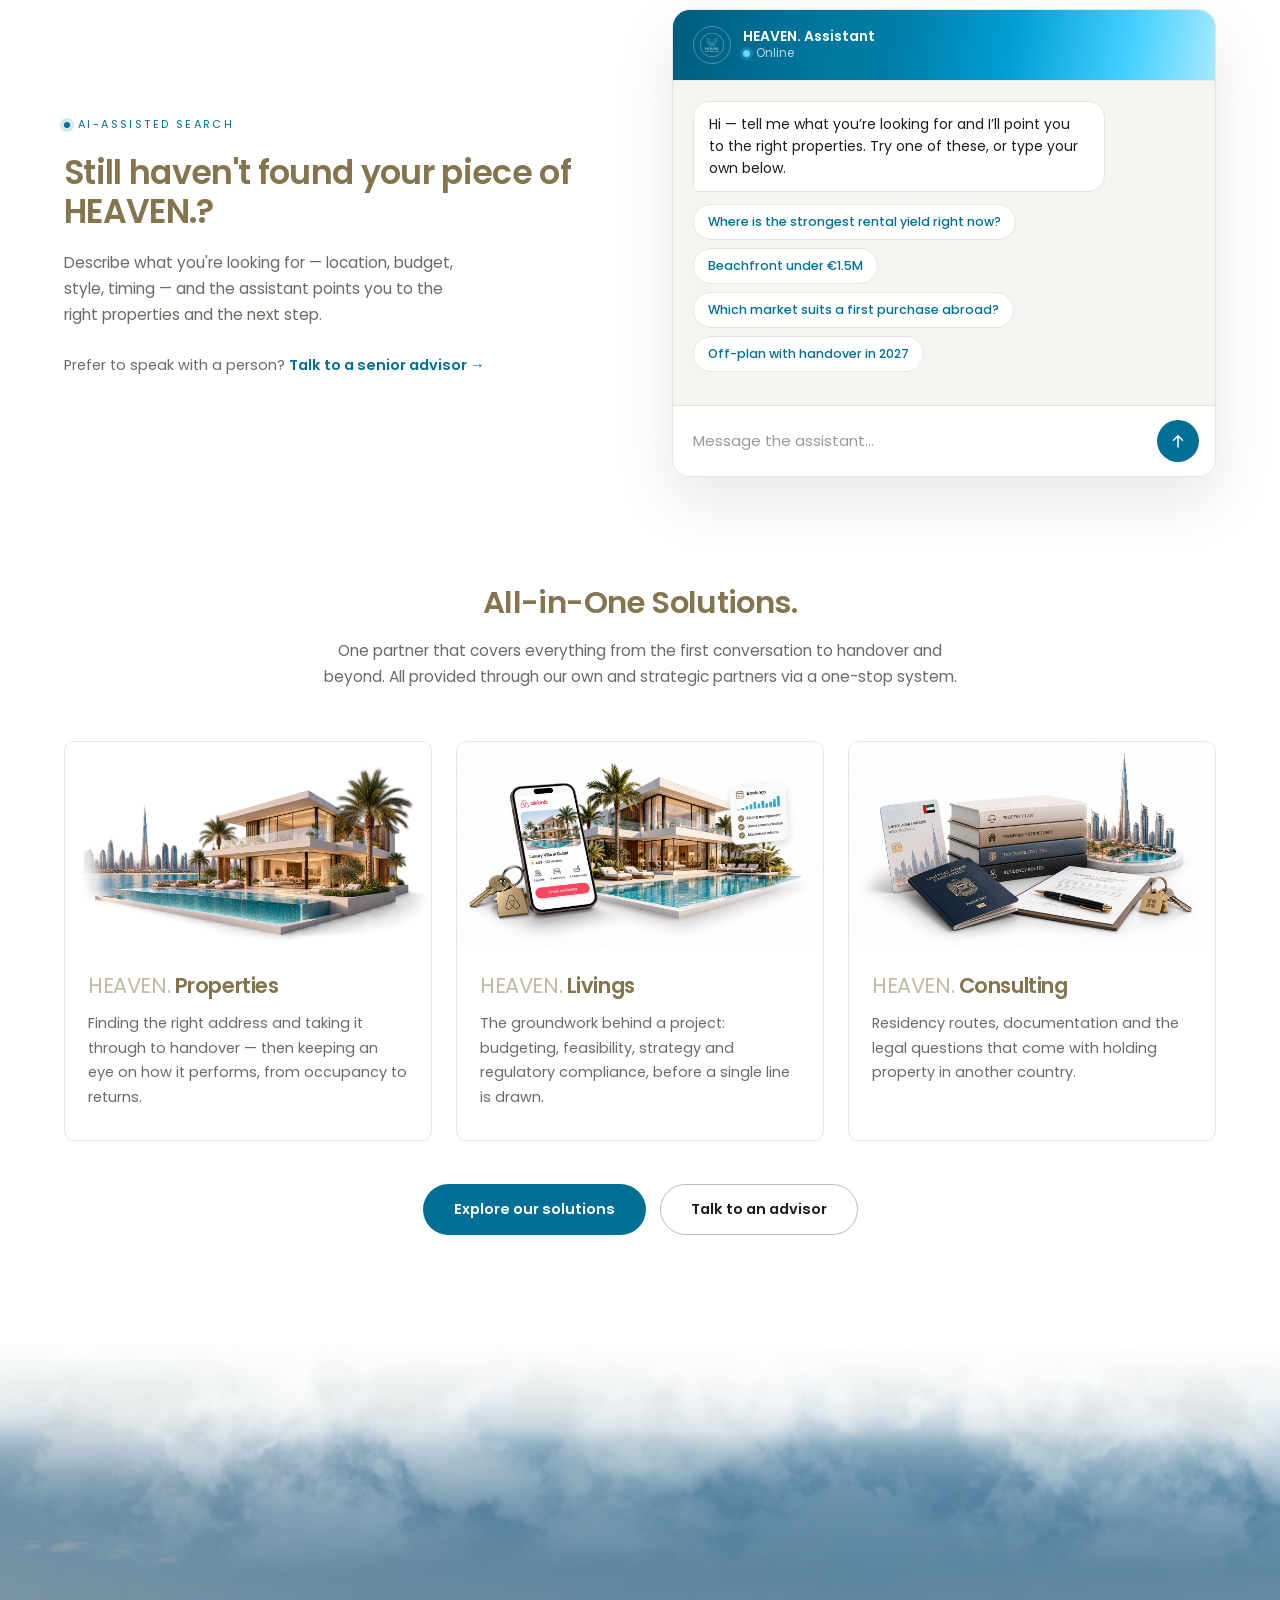
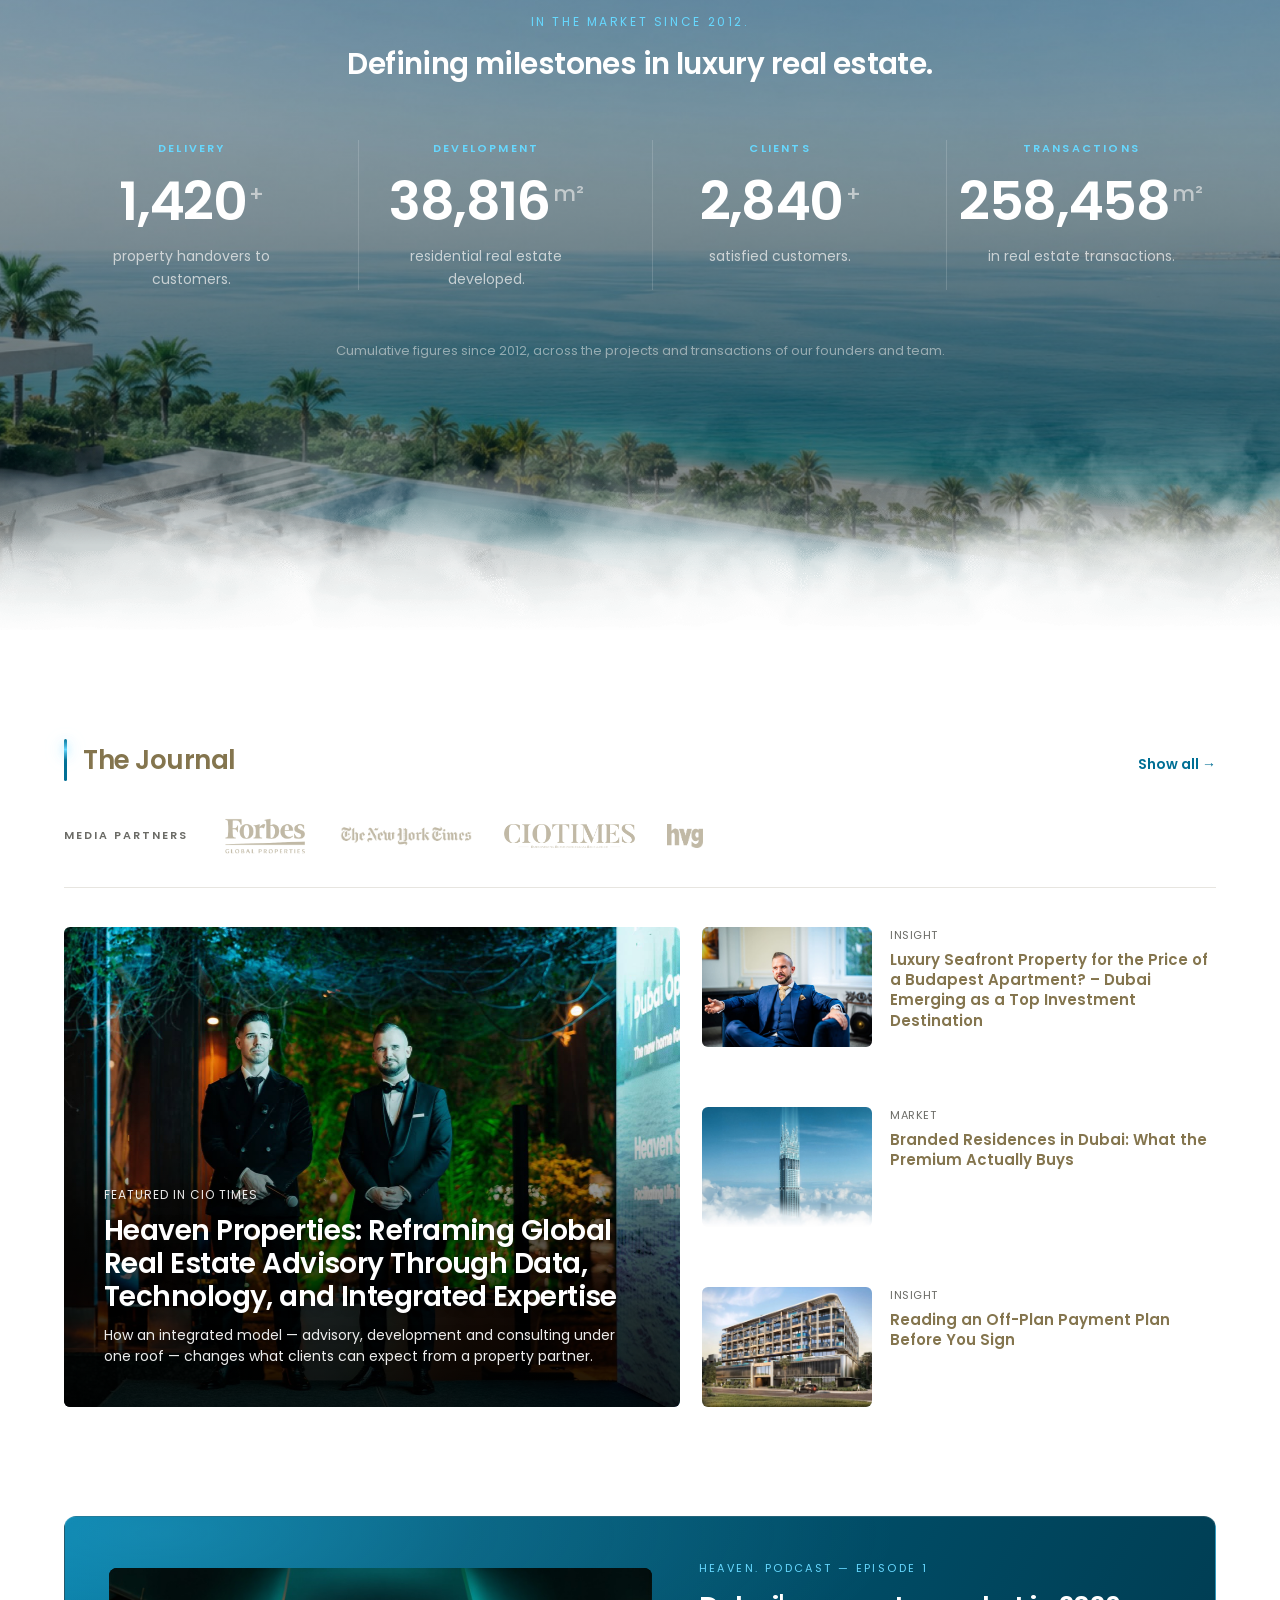
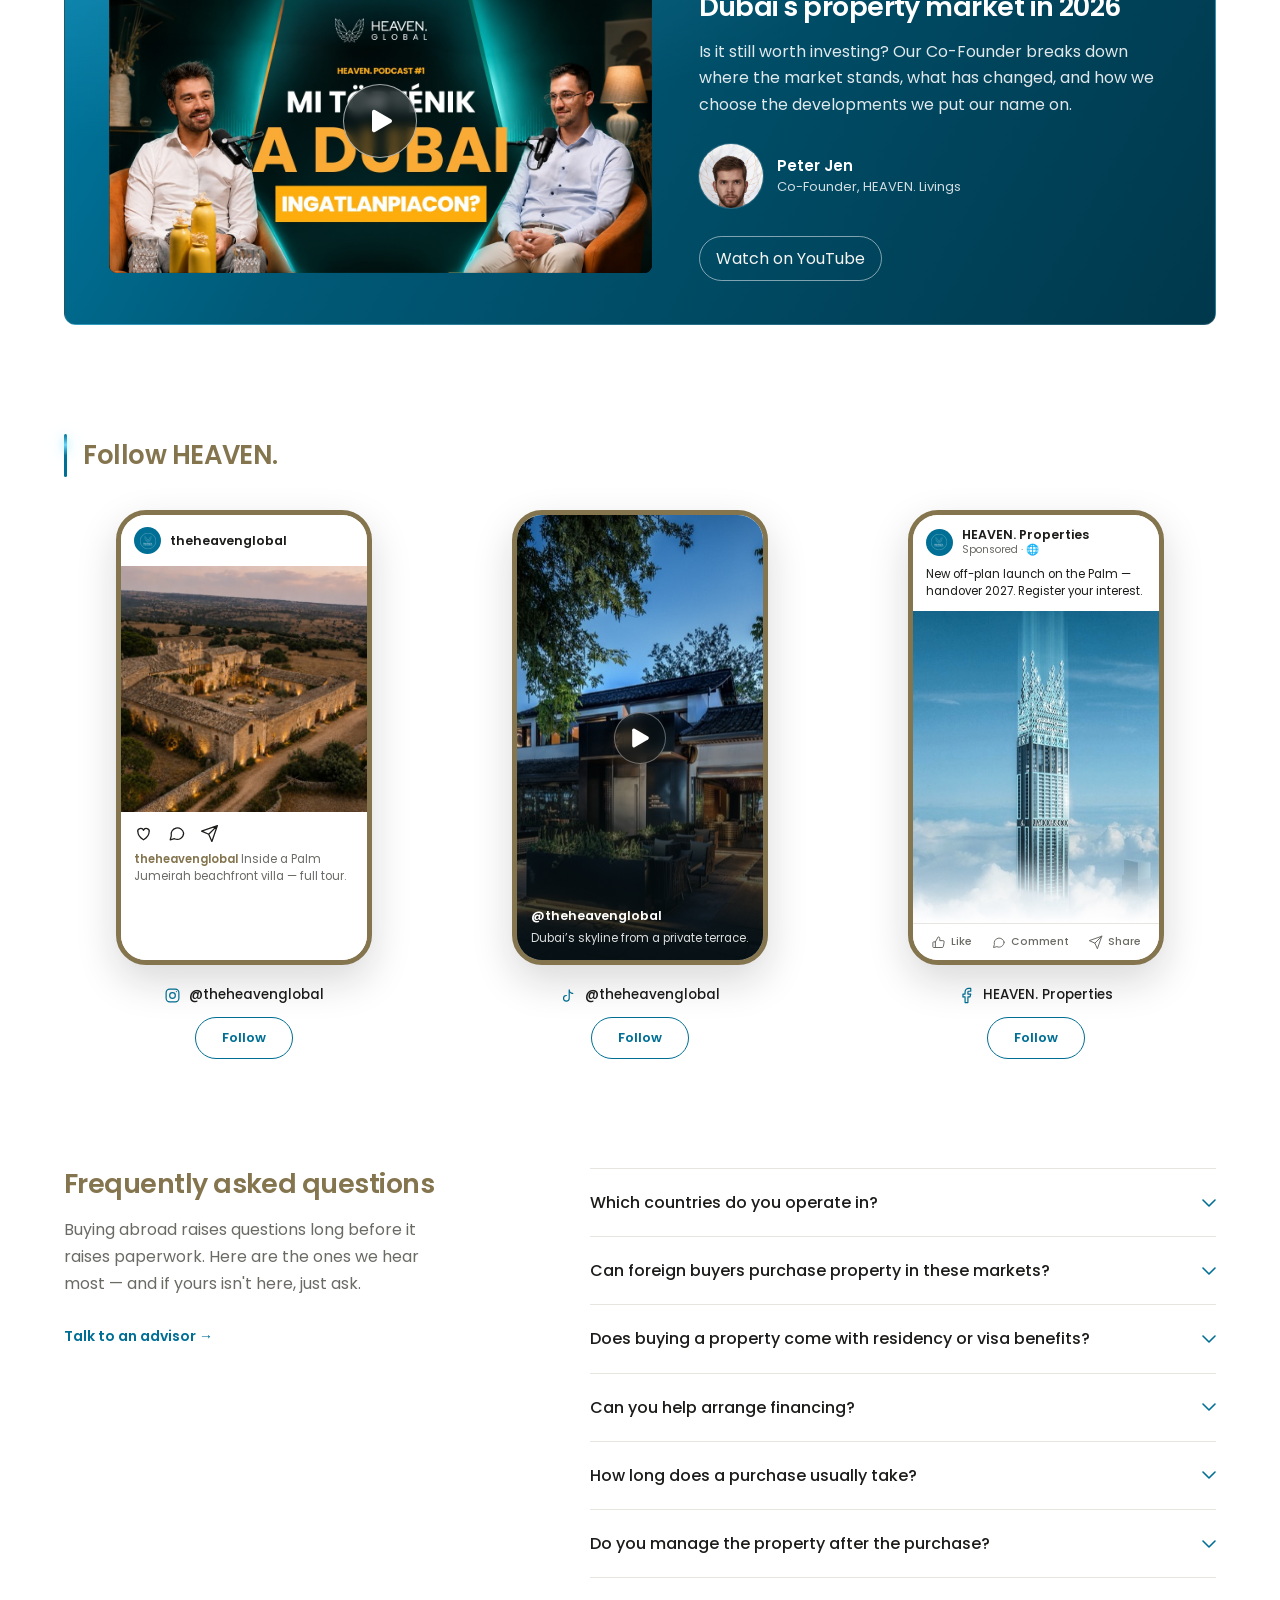
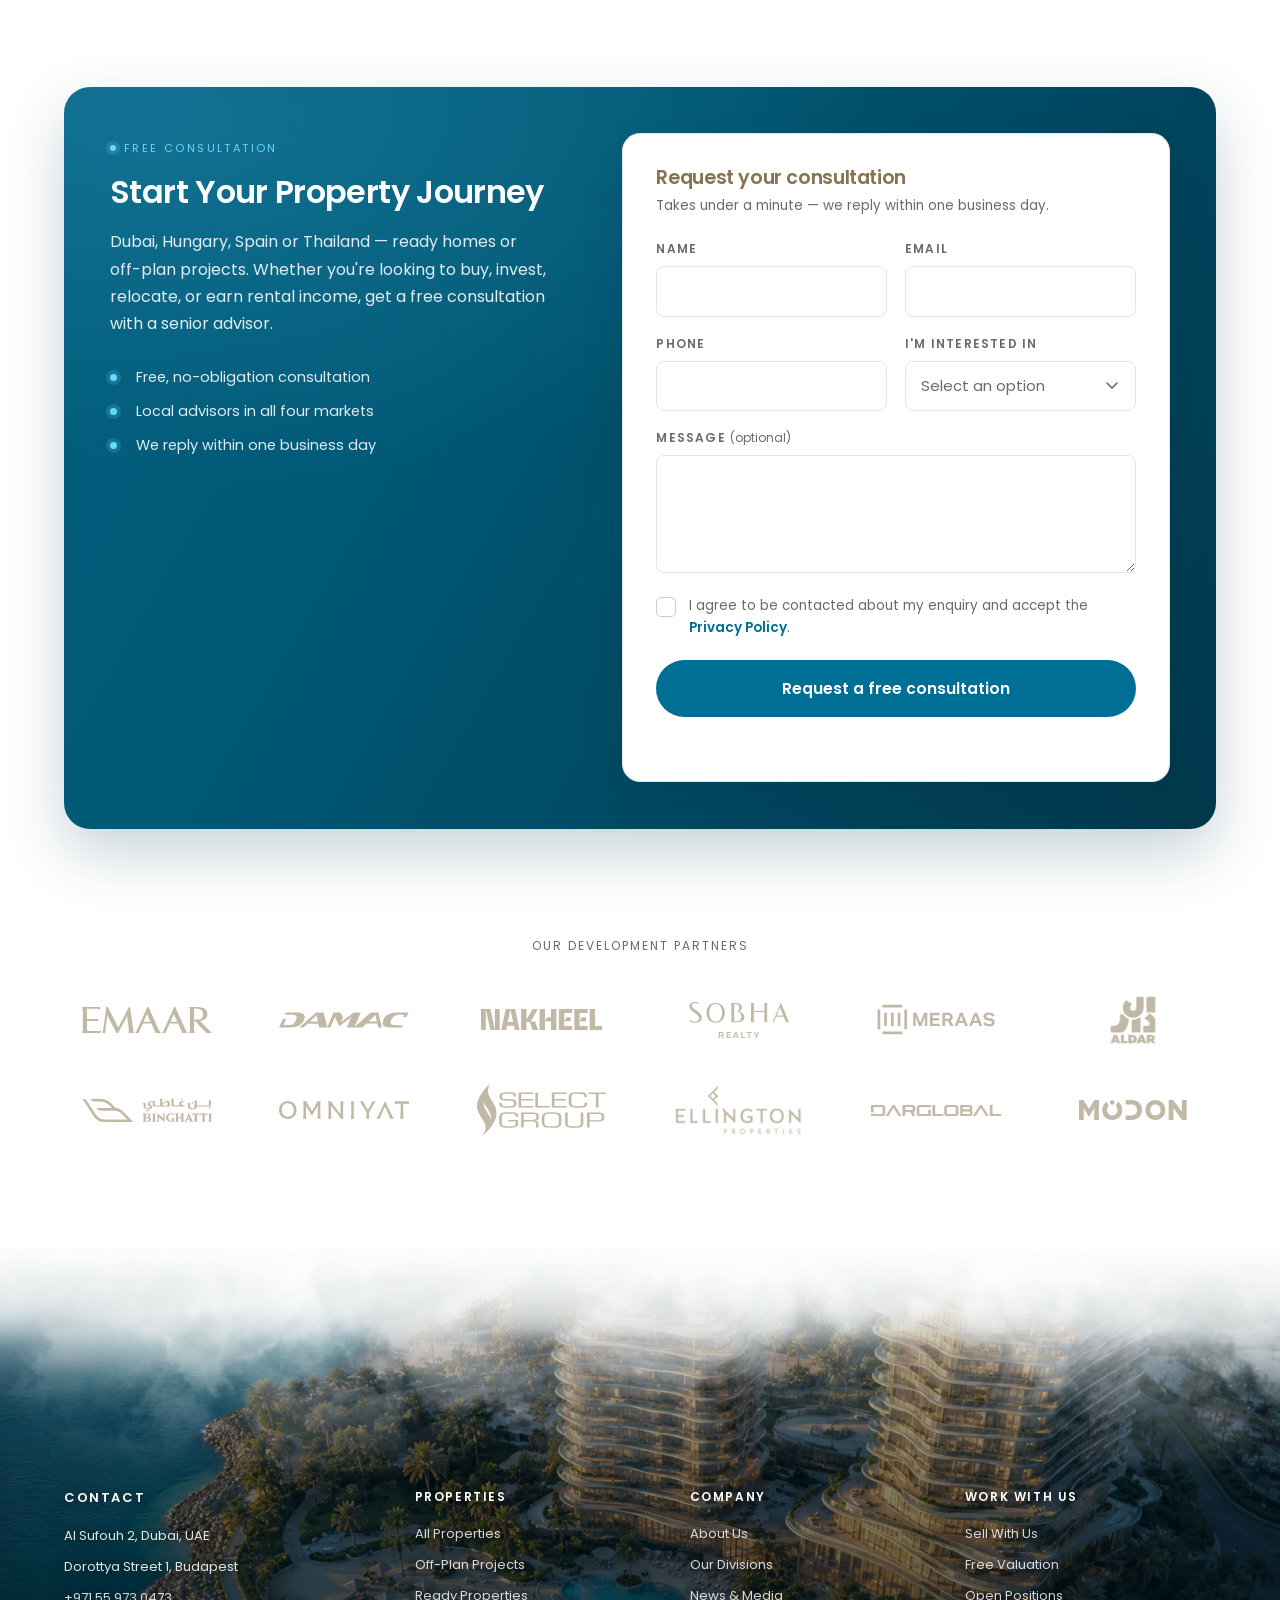
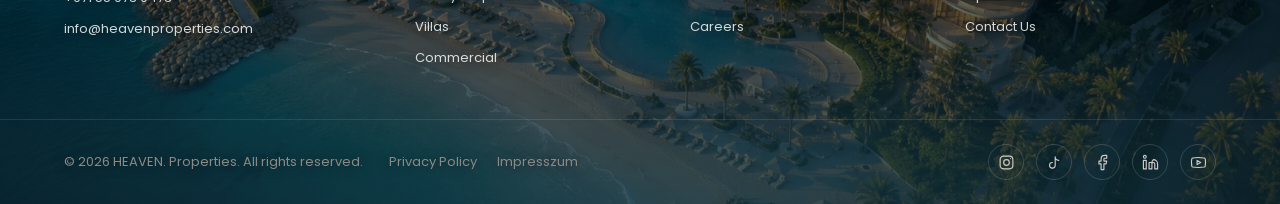
==== commit d5c27f33: "Make lightbox swipe a continuous slider with momentum Co-Authored-By: Claude Opus 5 <noreply@anthrop" ====
--- a/index.html
+++ b/index.html
@@ -8,7 +8,7 @@
 <link rel="preconnect" href="https://fonts.googleapis.com">
 <link rel="preconnect" href="https://fonts.gstatic.com" crossorigin>
 <link href="https://fonts.googleapis.com/css2?family=Poppins:wght@300;400;500;600;700&display=swap" rel="stylesheet">
-<link rel="stylesheet" href="assets/styles.css?v=206">
+<link rel="stylesheet" href="assets/styles.css?v=207">
 </head>
 <body>
 
--- a/assets/styles.css
+++ b/assets/styles.css
@@ -3346,10 +3346,6 @@
 }
 /* a display:grid felülírná a hidden attribútumot, ezért kell külön */
 .lightbox[hidden]{display:none;}
-/* ujjal lapozás: függőleges görgetés és nagyítás a böngészőé marad, a
-   vízszintes húzást a JS kezeli; a kép ne legyen kijelölhető/húzható */
-.lightbox{touch-action:pan-y pinch-zoom;}
-.lightbox-stage img{user-select:none; -webkit-user-select:none; -webkit-user-drag:none; will-change:transform;}
 .lightbox-bar{
   position:absolute; top:0; left:0; right:0;
   display:flex; align-items:center; justify-content:flex-end;
@@ -3380,17 +3376,28 @@
   /* nagyon széles kijelzőn se nőjön korlátlanul */
   max-width:1500px; margin-inline:auto; width:100%;
 }
-/* A kép ÁLLANDÓ méretű keretet kap, és abban van beillesztve (contain).
-   Korábban minden kép a saját arányára zsugorodott, ezért léptetéskor a
-   magasság 429 és 509 px között ugrált, és vele a felirat is mozgott. */
-.lightbox-stage img{
-  /* Fix, fekvő keret (16:10): a méret képenként állandó, de nem nyúlik
-     majdnem négyzetesre, ahol a fekvő fotók alatt-fölött üres sáv maradna.
-     A magasság korlátja alacsony ablakon a szélességet is arányosan viszi. */
-  flex:0 0 auto;
+/* A kép ÁLLANDÓ méretű keretet kap, és abban van beillesztve (contain) –
+   így léptetéskor nem ugrál a magasság és vele a felirat.
+   A keretben egy csúszka fut: előző / aktuális / következő kép egymás
+   mellett, alapból a középső látszik (-100%). Húzáskor a JS a sávot tolja,
+   így a szomszéd kép már ott van és folyamatosan jön be. */
+.lb-viewport{
+  position:relative; flex:0 0 auto;
   width:100%; aspect-ratio:16/10; max-height:100%;
-  object-fit:contain; border-radius:8px;
-}
+  overflow:hidden; border-radius:8px;
+  /* függőleges görgetés és nagyítás a böngészőé, a vízszintes húzás a JS-é */
+  touch-action:pan-y pinch-zoom;
+}
+.lb-track{
+  display:flex; width:100%; height:100%;
+  transform:translate3d(-100%,0,0); will-change:transform;
+}
+.lb-slide{
+  flex:0 0 100%; width:100%; height:100%; object-fit:contain;
+  padding-inline:6px;   /* két kép között húzáskor kis rés látszik */
+  user-select:none; -webkit-user-select:none; -webkit-user-drag:none; -webkit-touch-callout:none;
+}
+.lb-slide:not([src]){visibility:hidden;}
 /* a kép alatt: bal oldalt a felirat, alatta/mellette a képszámláló */
 .lightbox-foot{
   display:flex; flex-direction:column; align-items:center; gap:7px;
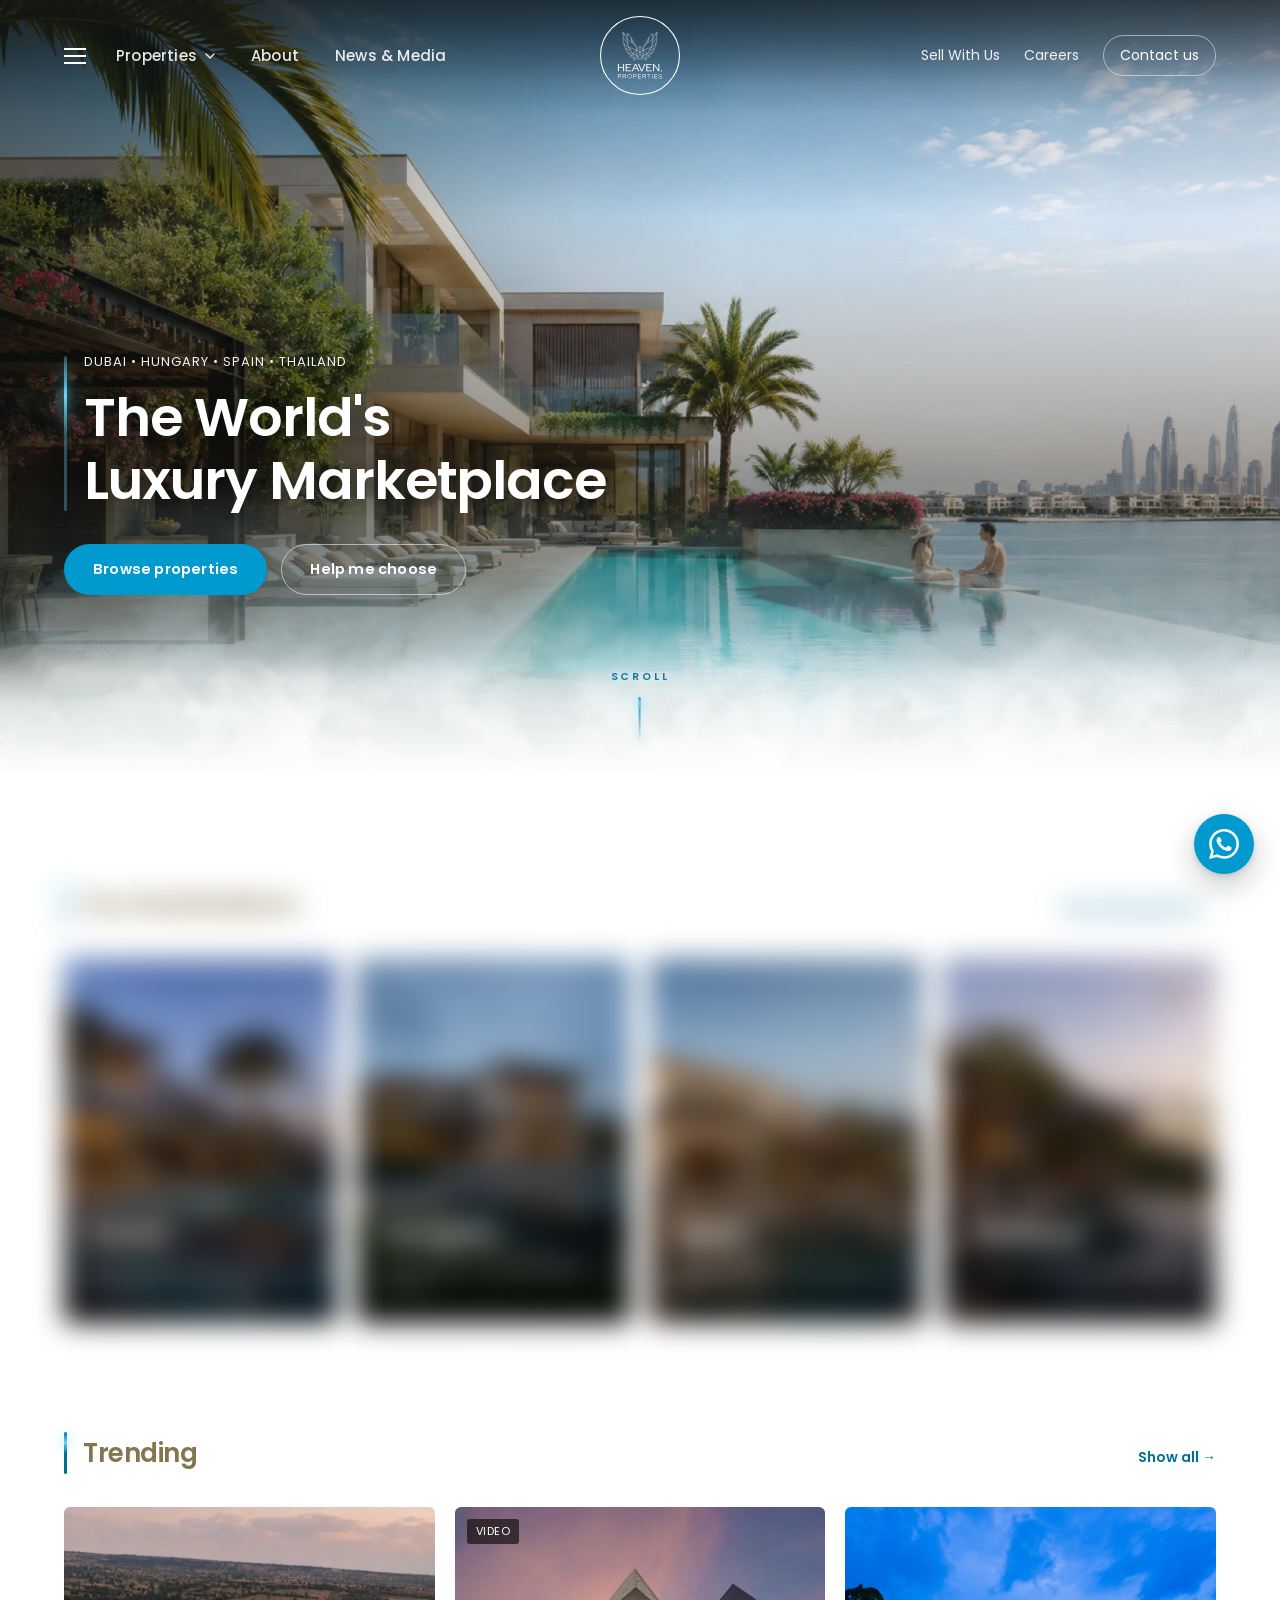
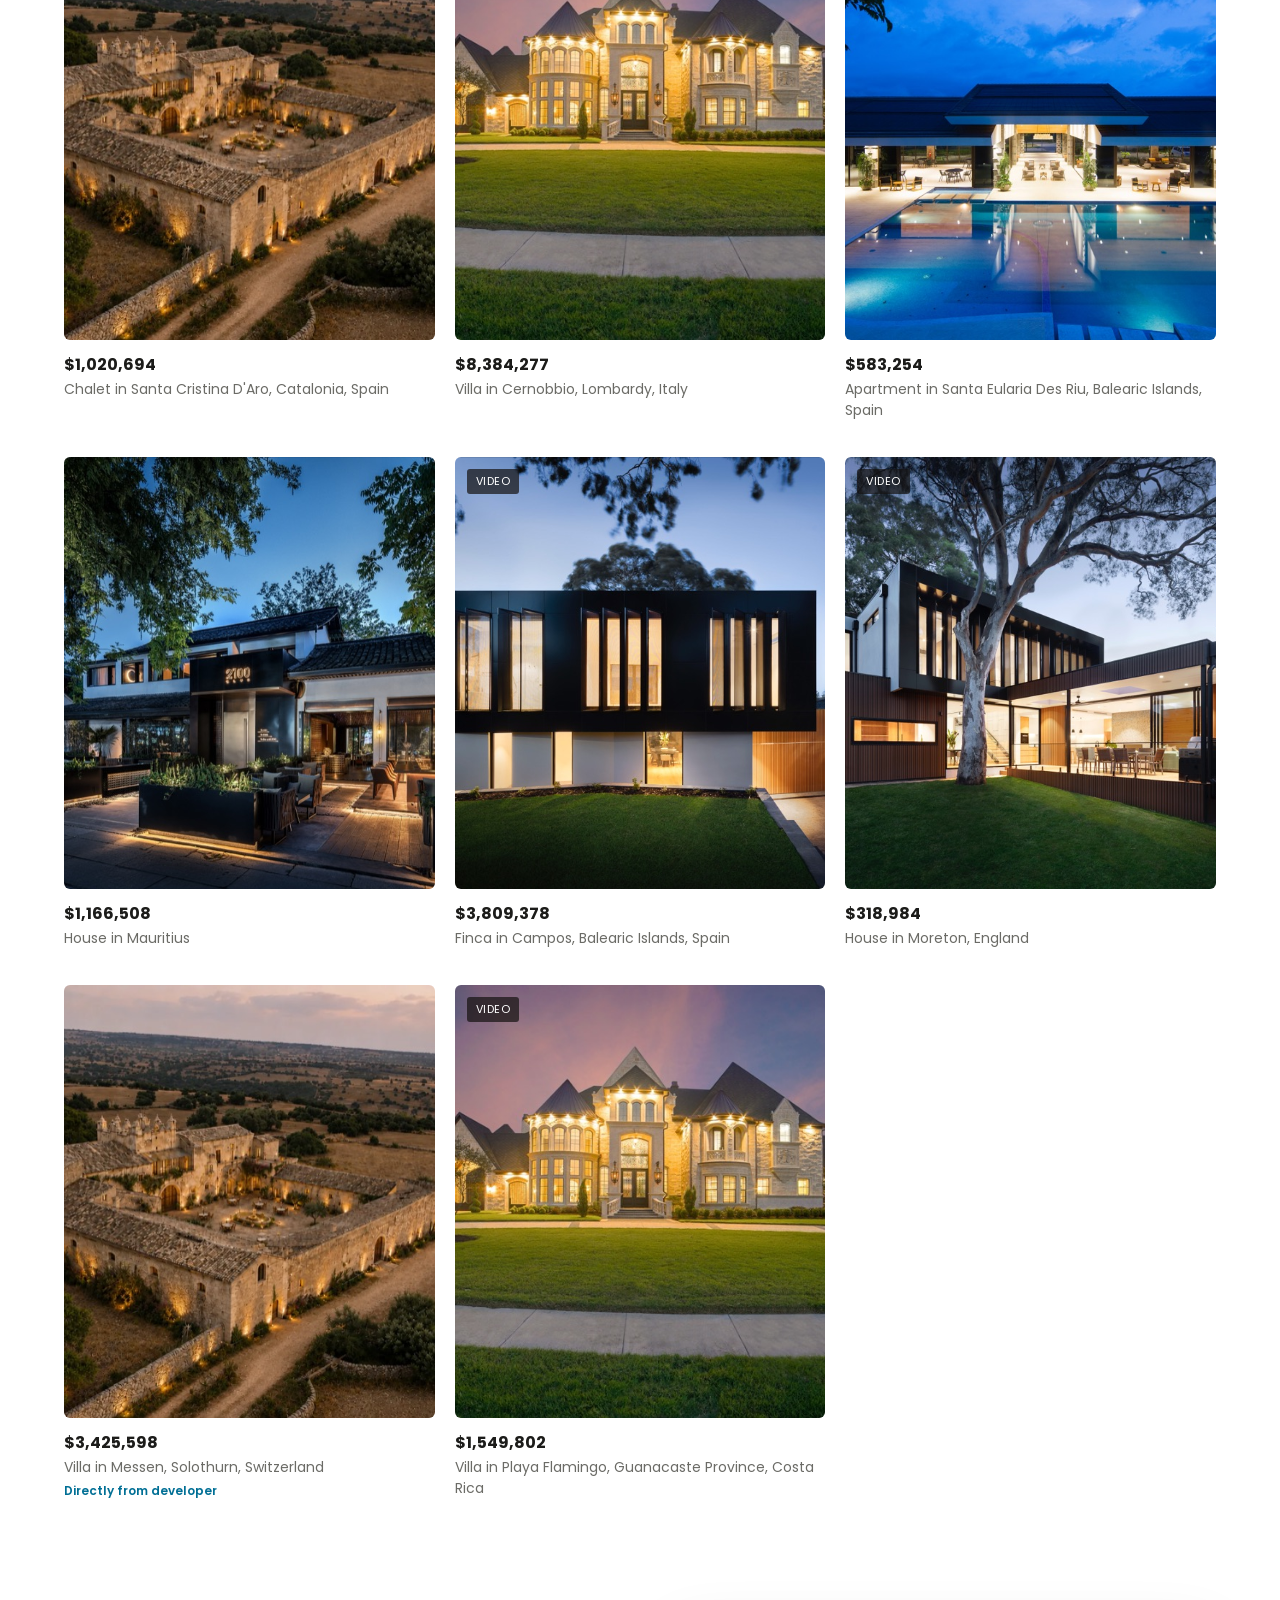
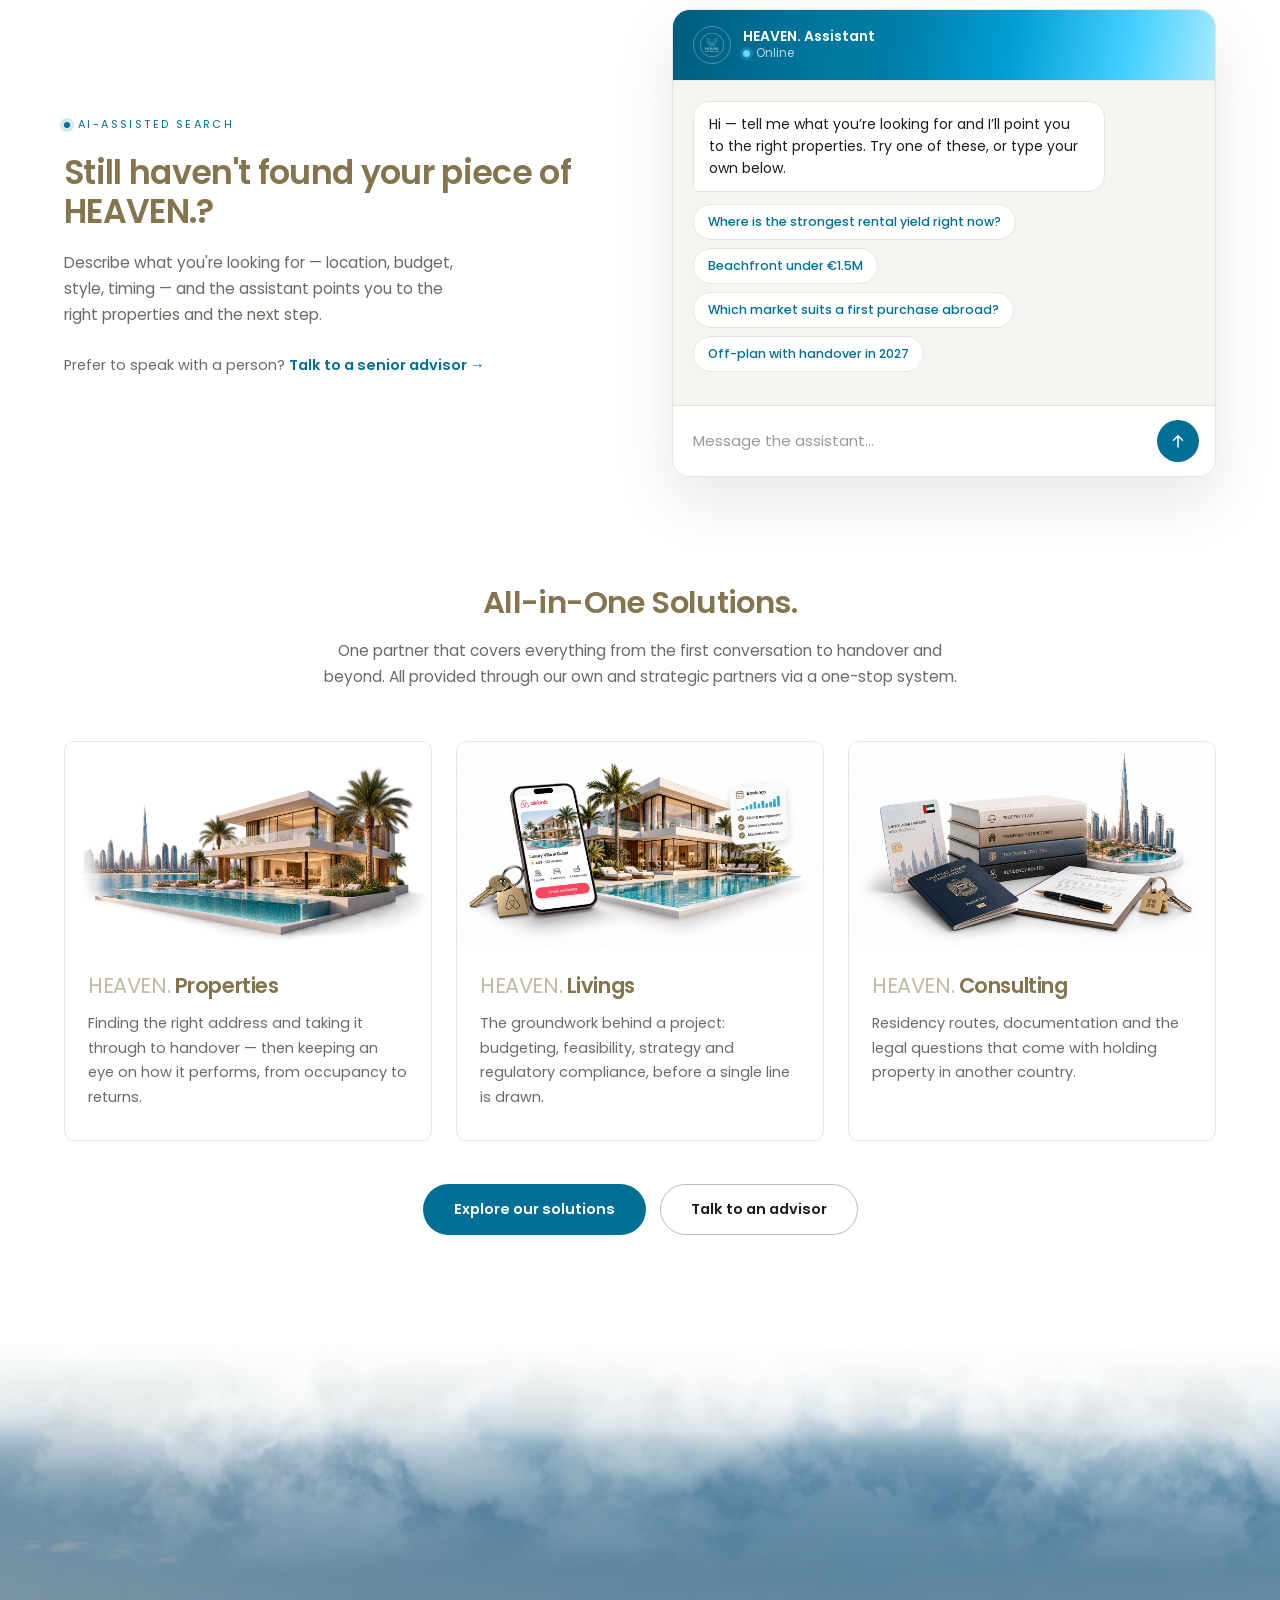
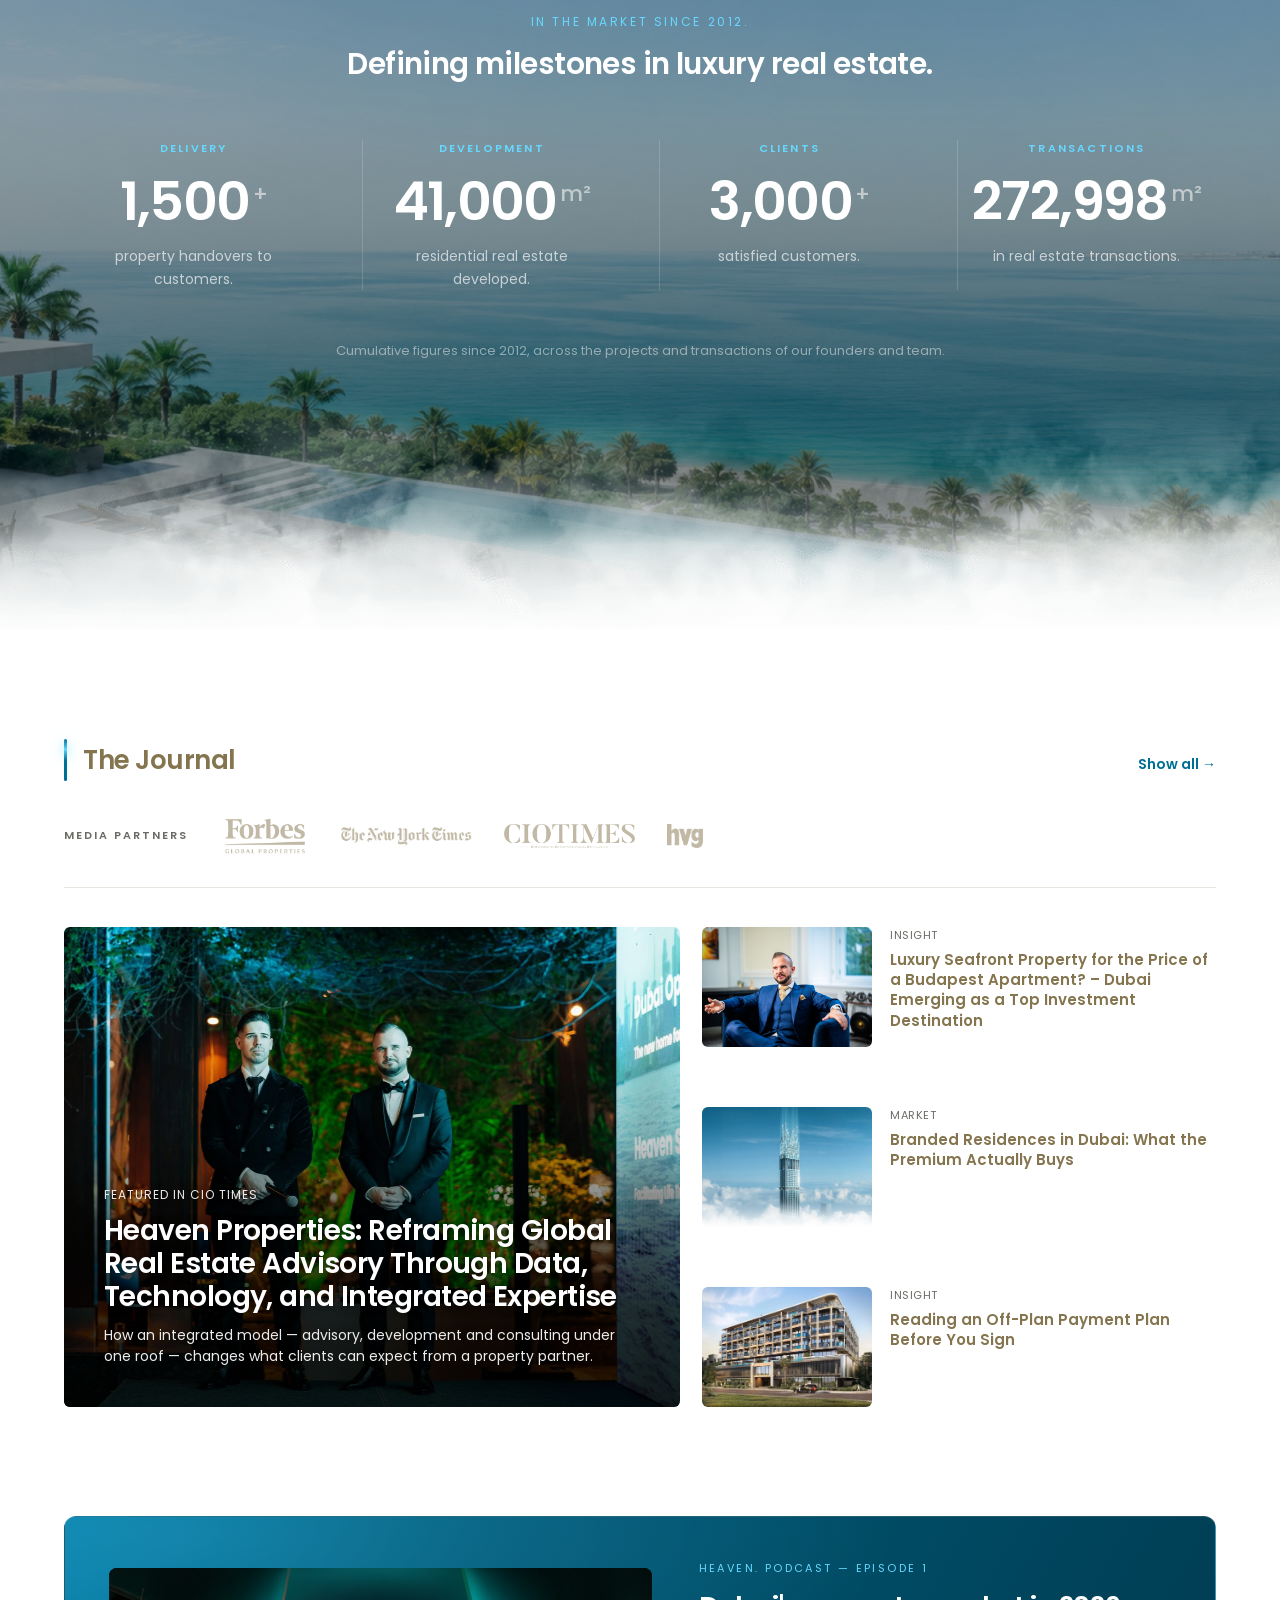
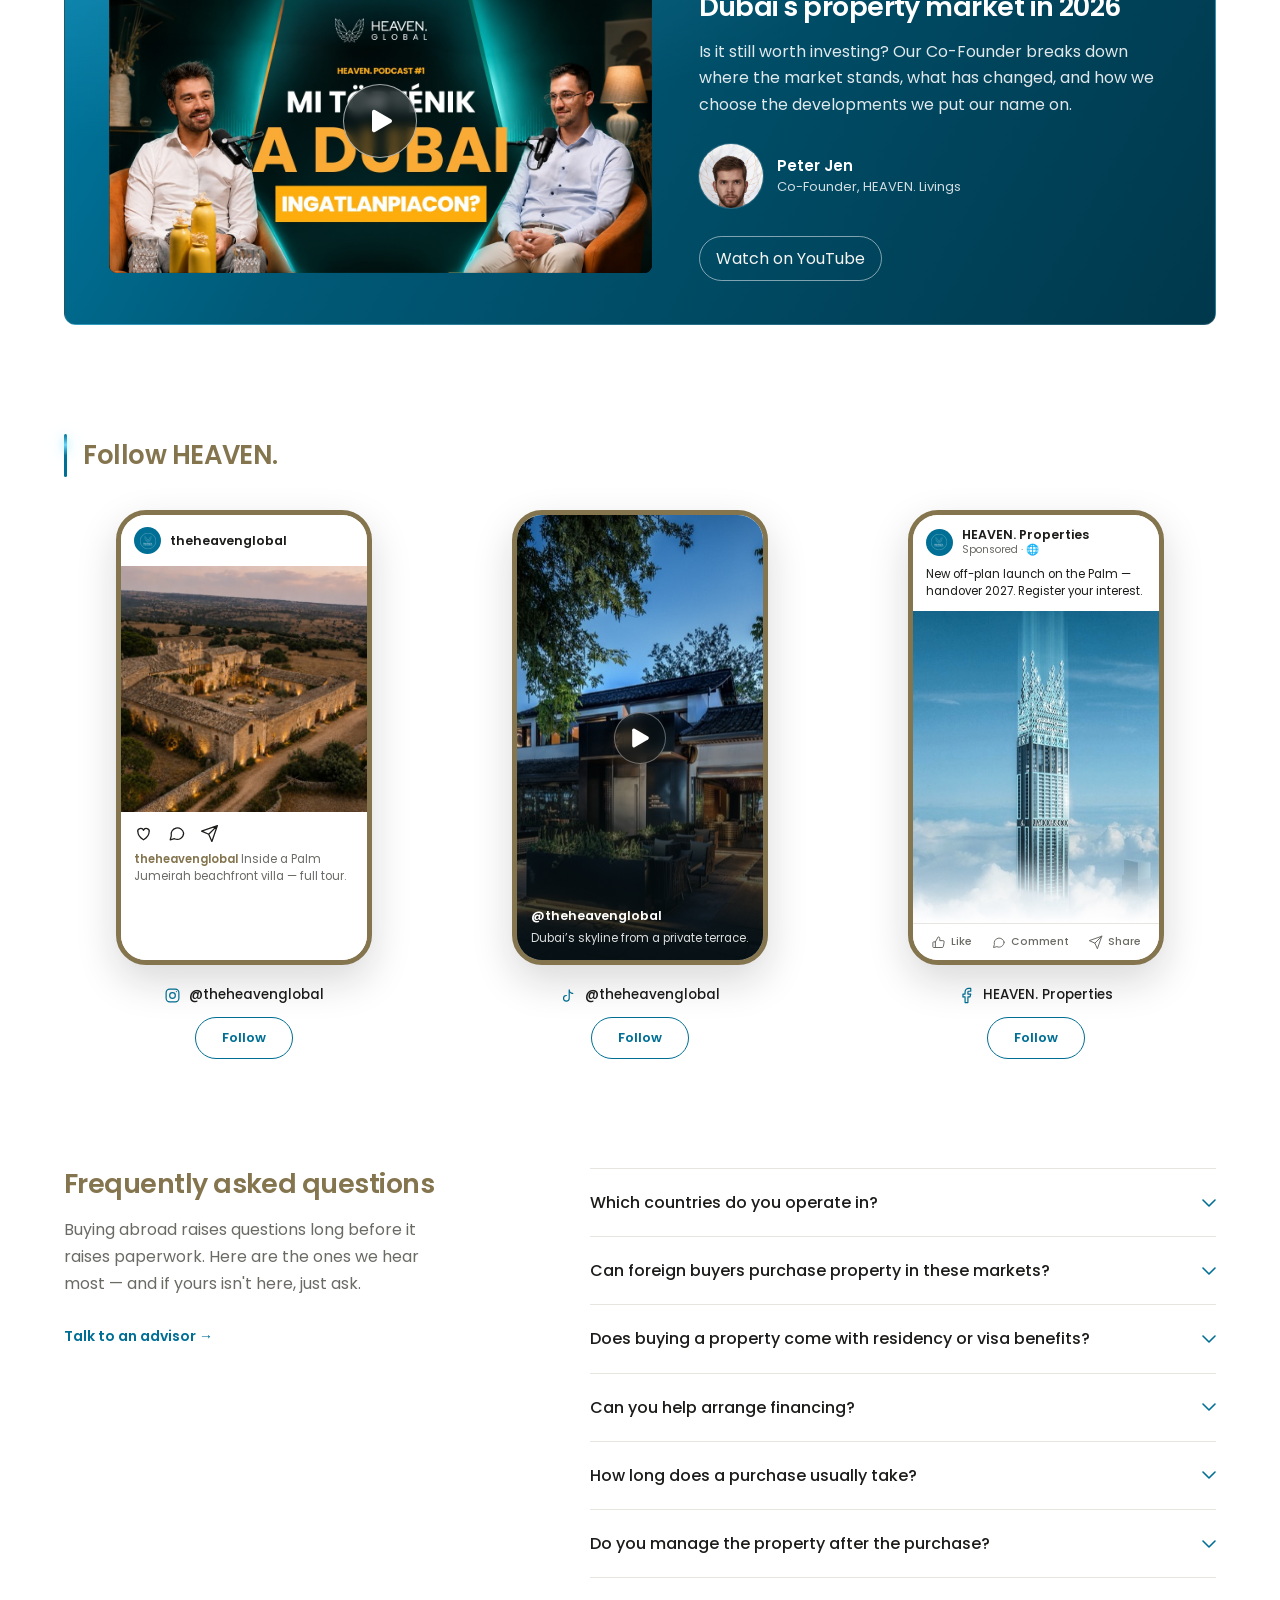
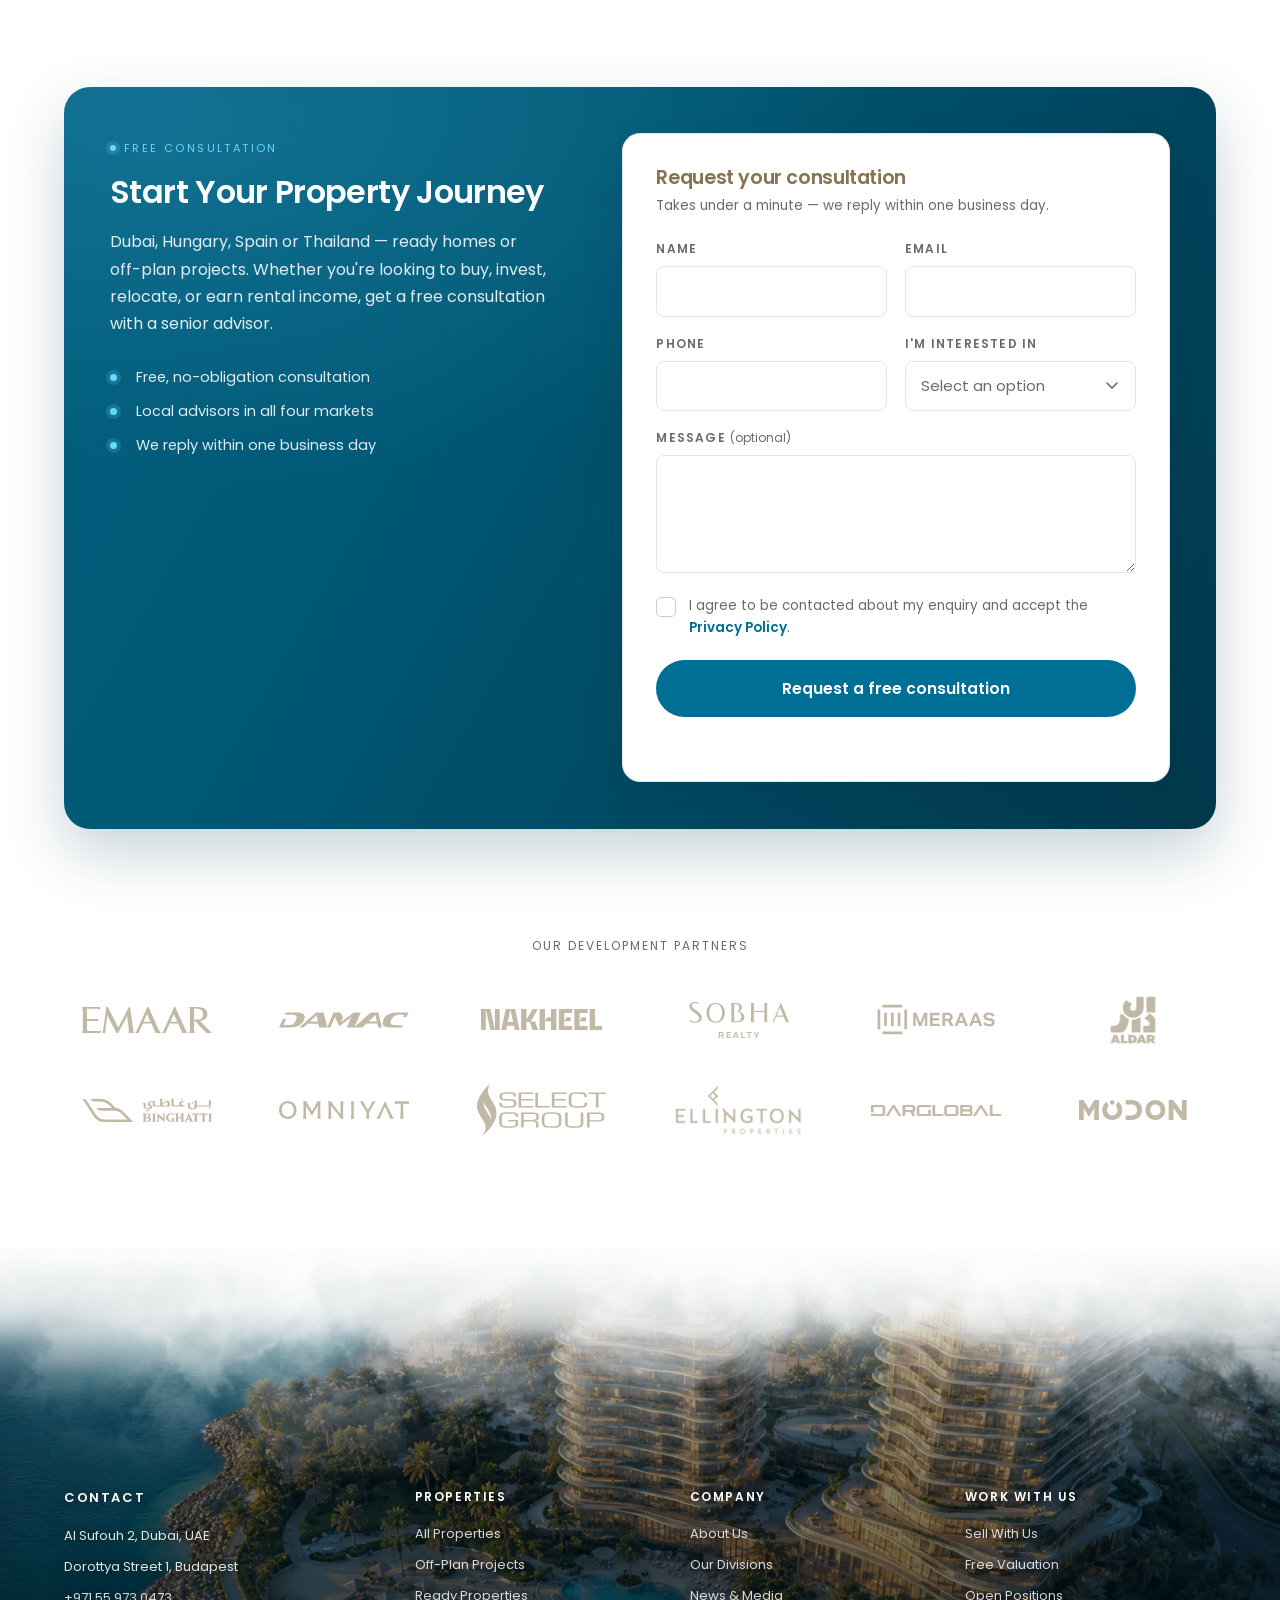
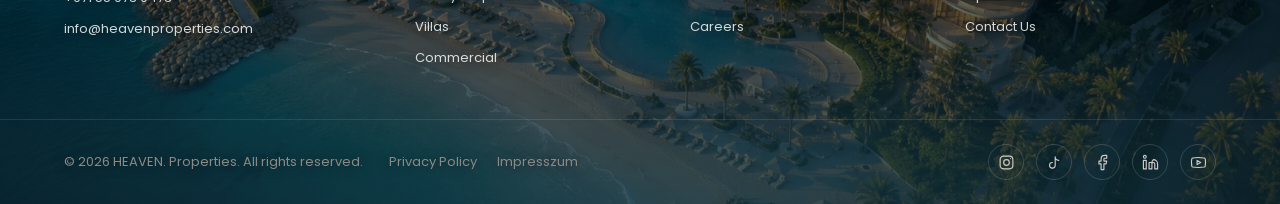
==== commit a2a3efe0: "Stack founders into one column on mobile Co-Authored-By: Claude Opus 5 <noreply@anthropic.com>" ====
--- a/index.html
+++ b/index.html
@@ -8,7 +8,7 @@
 <link rel="preconnect" href="https://fonts.googleapis.com">
 <link rel="preconnect" href="https://fonts.gstatic.com" crossorigin>
 <link href="https://fonts.googleapis.com/css2?family=Poppins:wght@300;400;500;600;700&display=swap" rel="stylesheet">
-<link rel="stylesheet" href="assets/styles.css?v=207">
+<link rel="stylesheet" href="assets/styles.css?v=208">
 </head>
 <body>
 
--- a/assets/styles.css
+++ b/assets/styles.css
@@ -1794,6 +1794,13 @@
   @media(max-width:1100px) and (min-width:821px){
     .founder{grid-template-columns:clamp(130px, 13vw, 170px) minmax(0,1fr);}
   }
+  /* mobilon egy oszlop: portré felül, szöveg alatta teljes szélességben –
+     egymás mellett a szöveg keskeny csíkba szorult */
+  @media(max-width:620px){
+    .founder{grid-template-columns:minmax(0,1fr); gap:18px;}
+    /* erősebb szelektor: a lentebb álló alap .founder-photo{width:100%} felülírná */
+    .founder .founder-photo{width:min(200px, 58%);}
+  }
   .founder-photo{
     width:100%; aspect-ratio:1/1; border-radius:50%; overflow:hidden;
     background:var(--bg-soft);
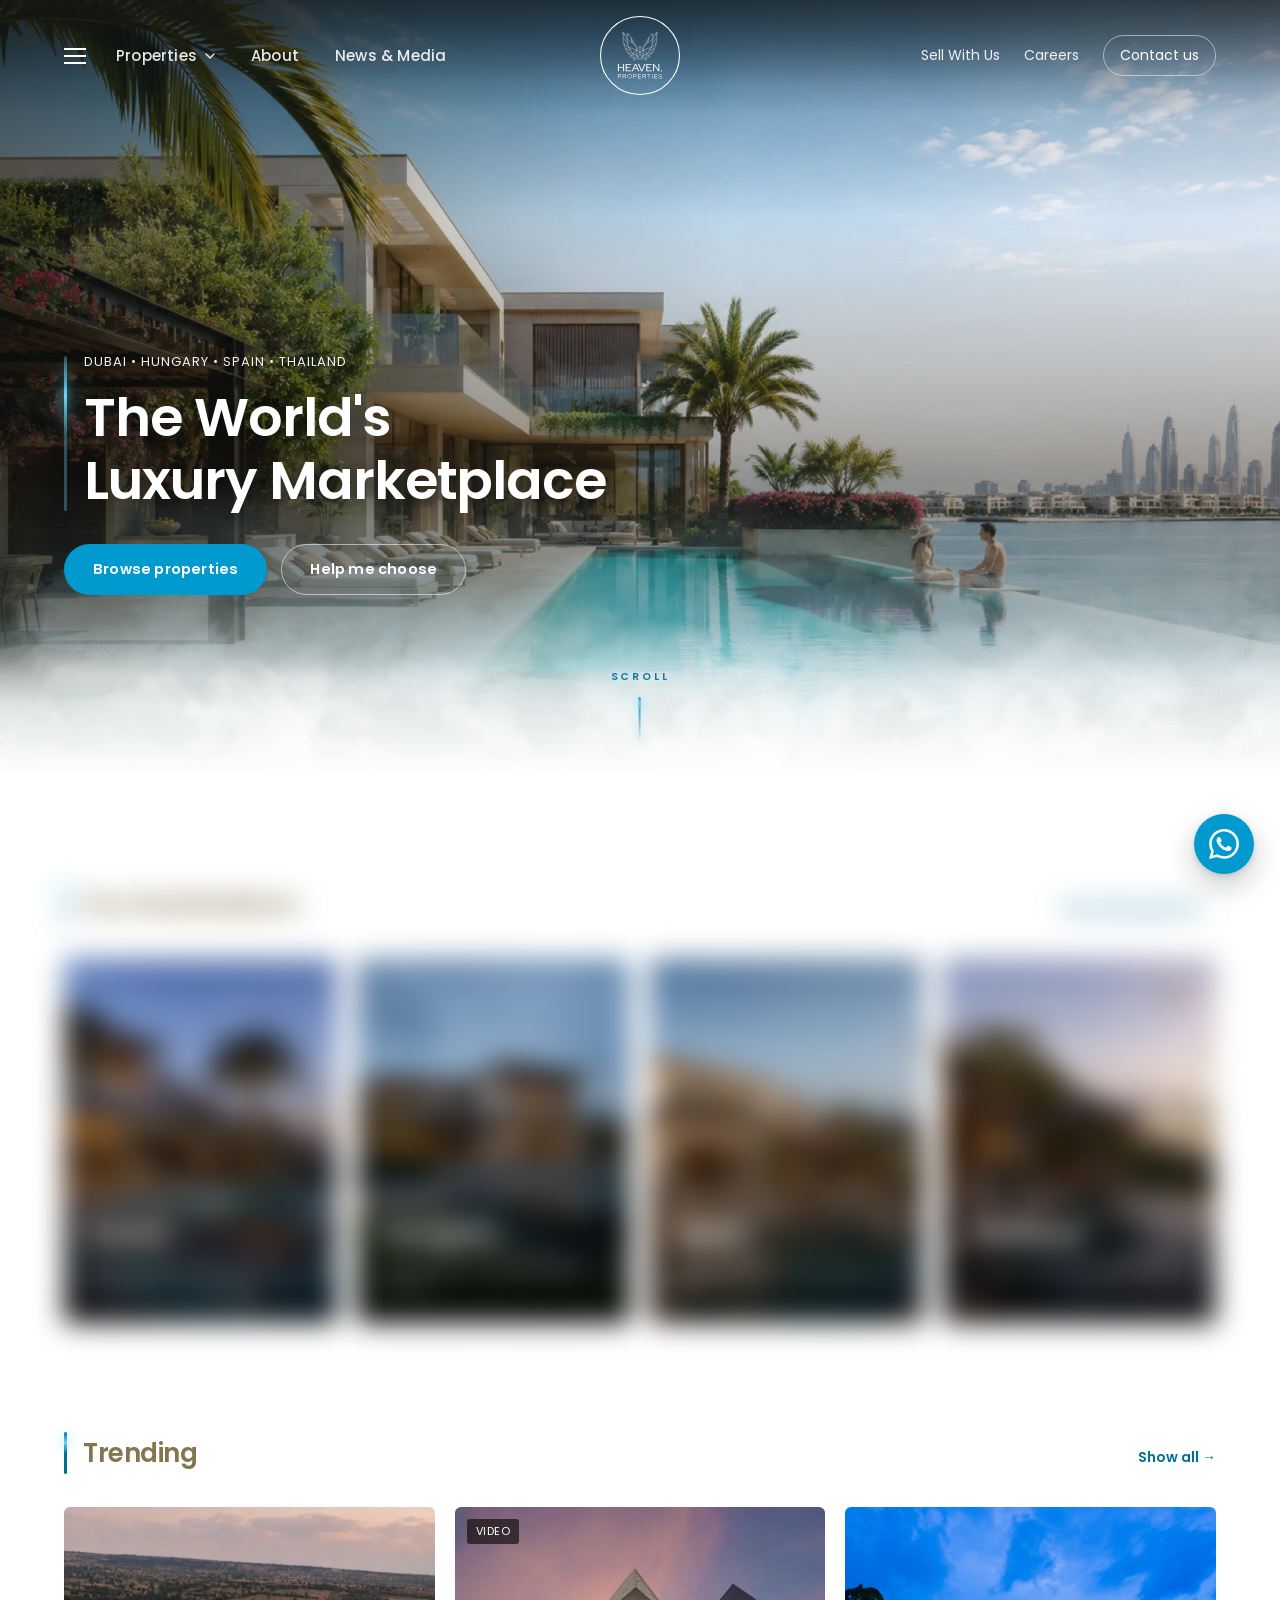
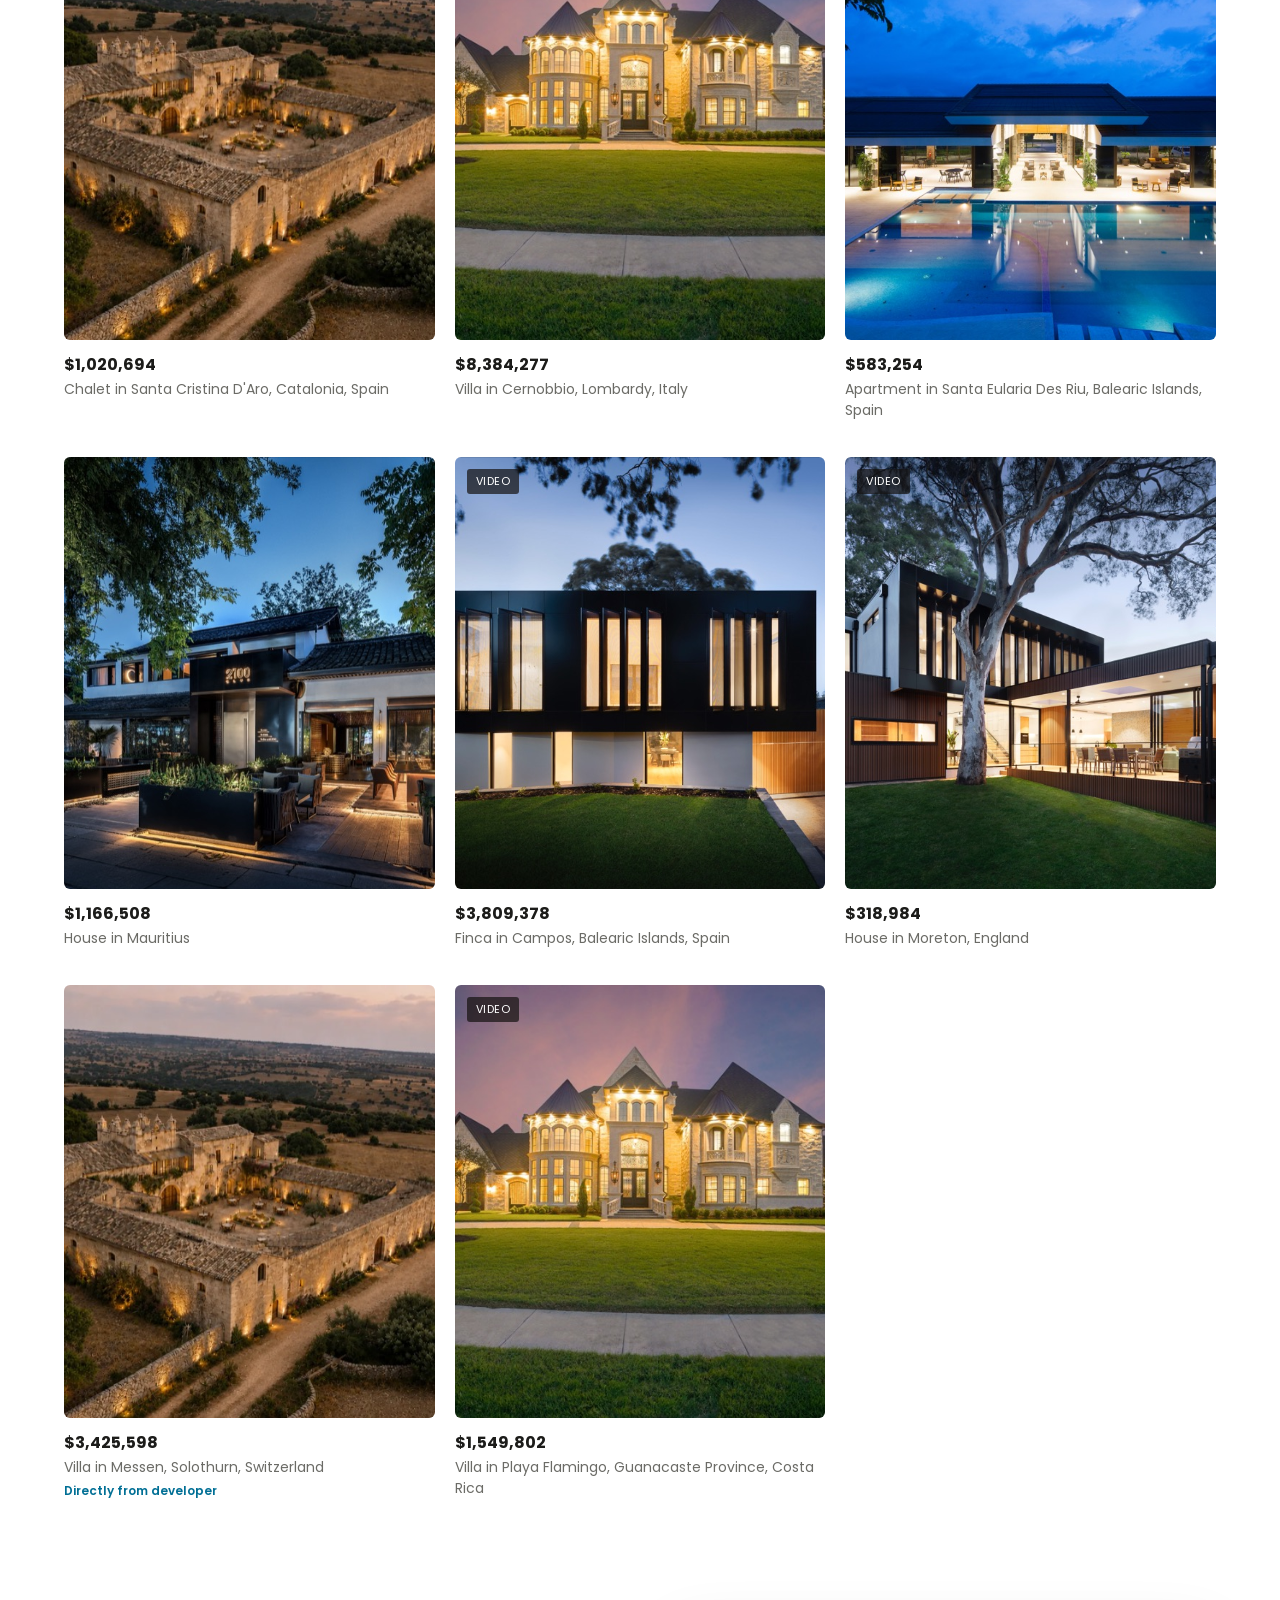
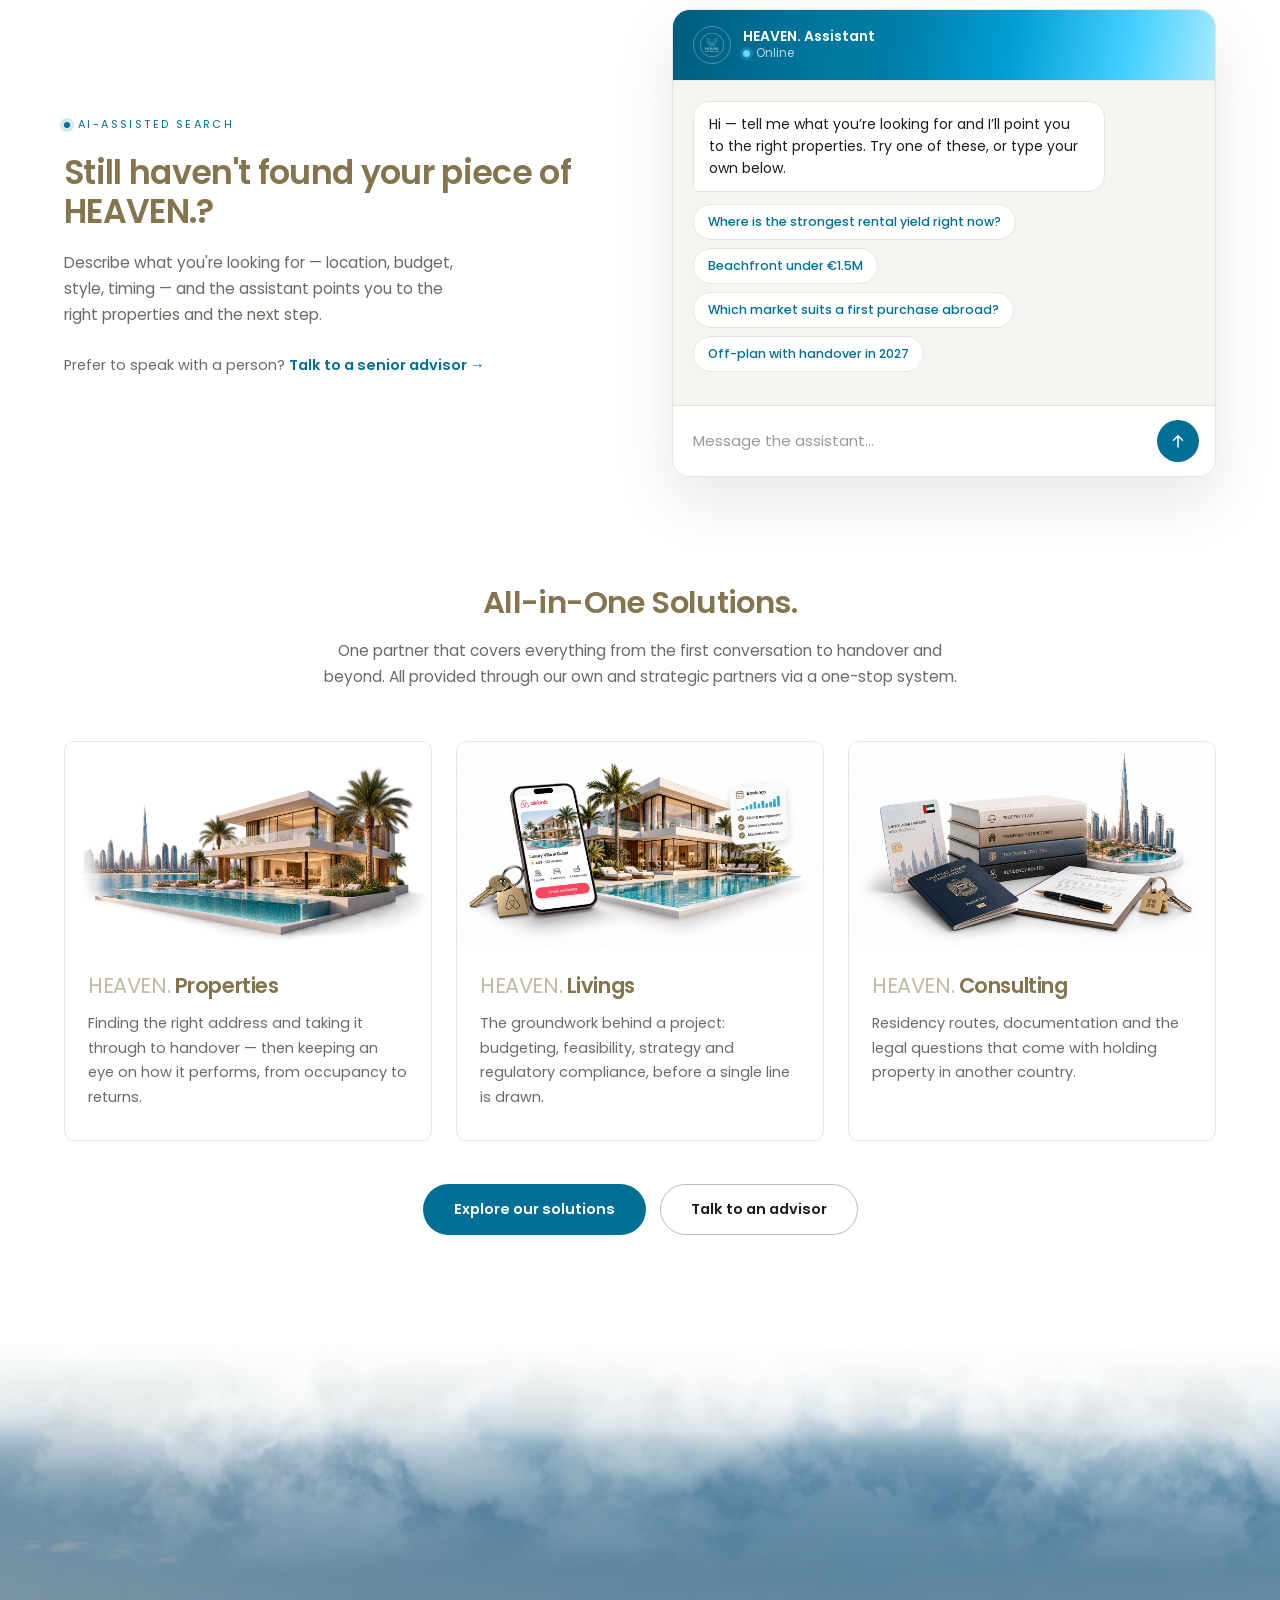
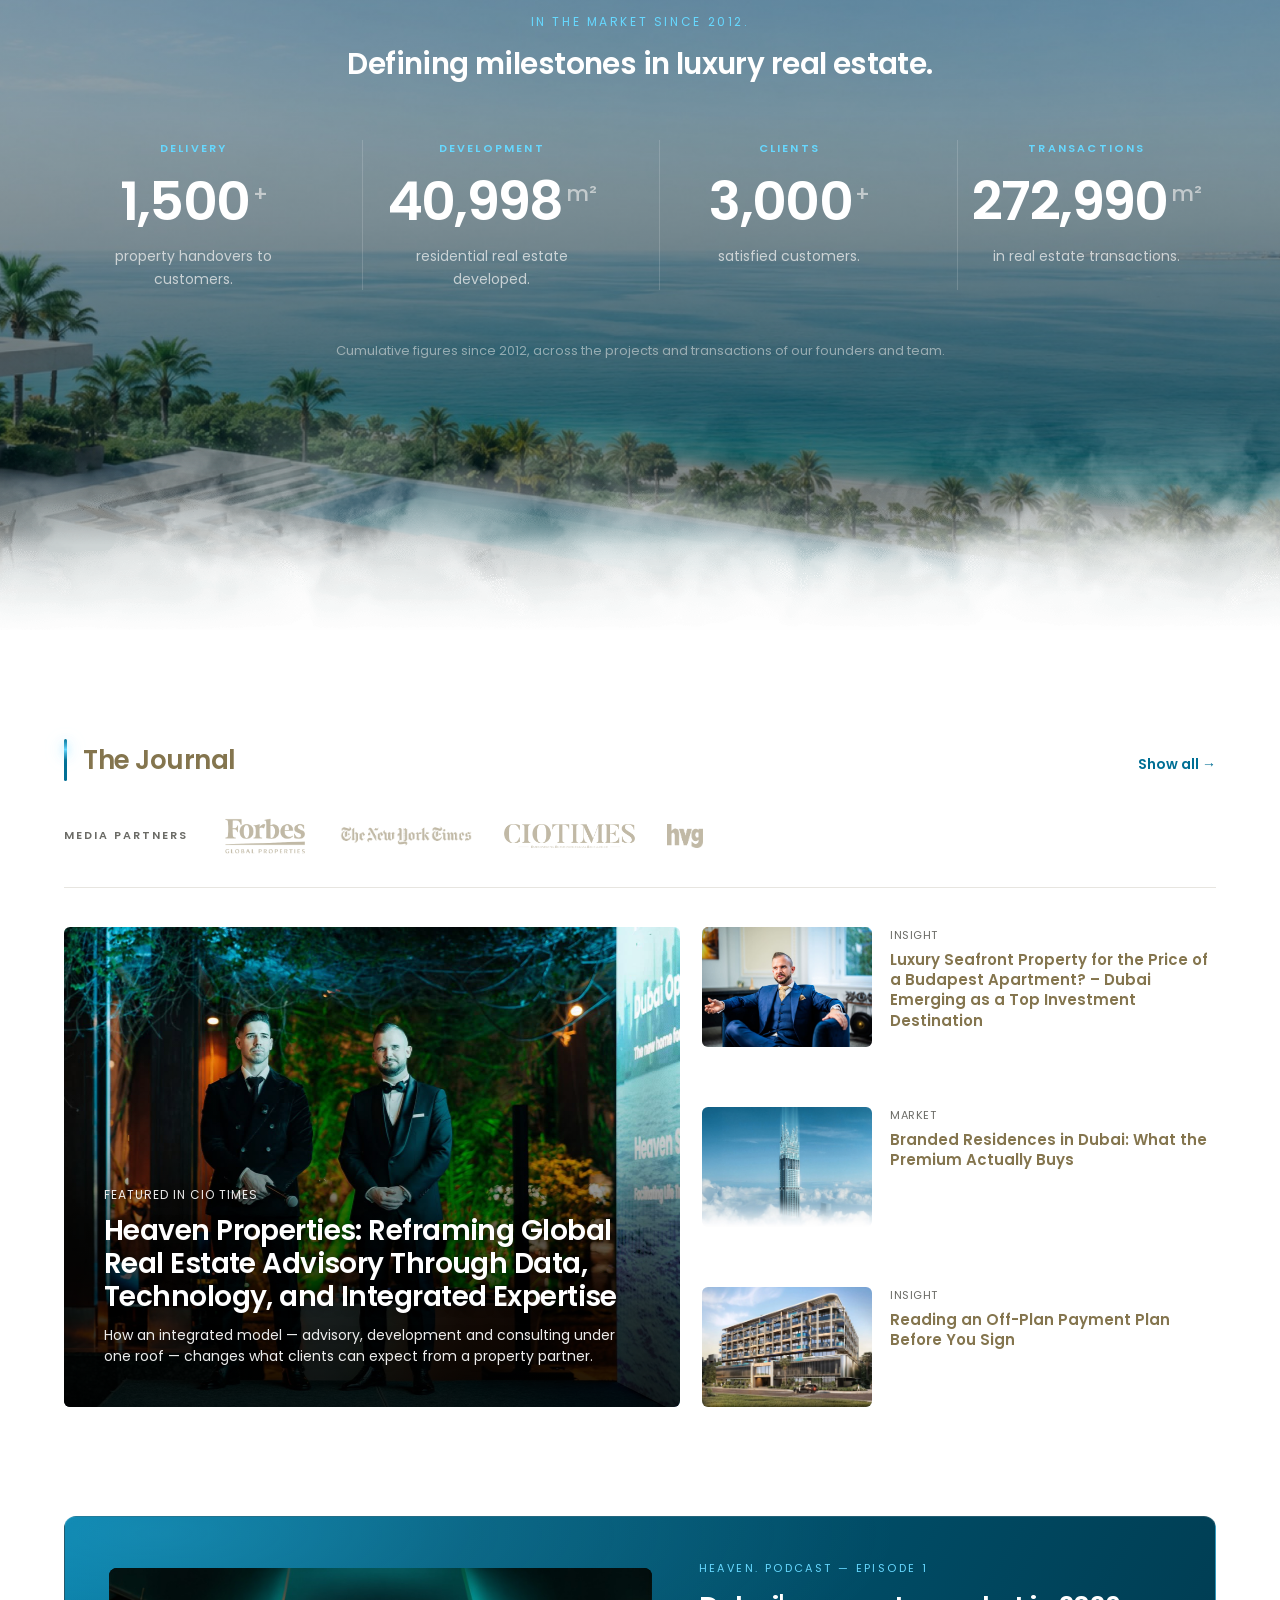
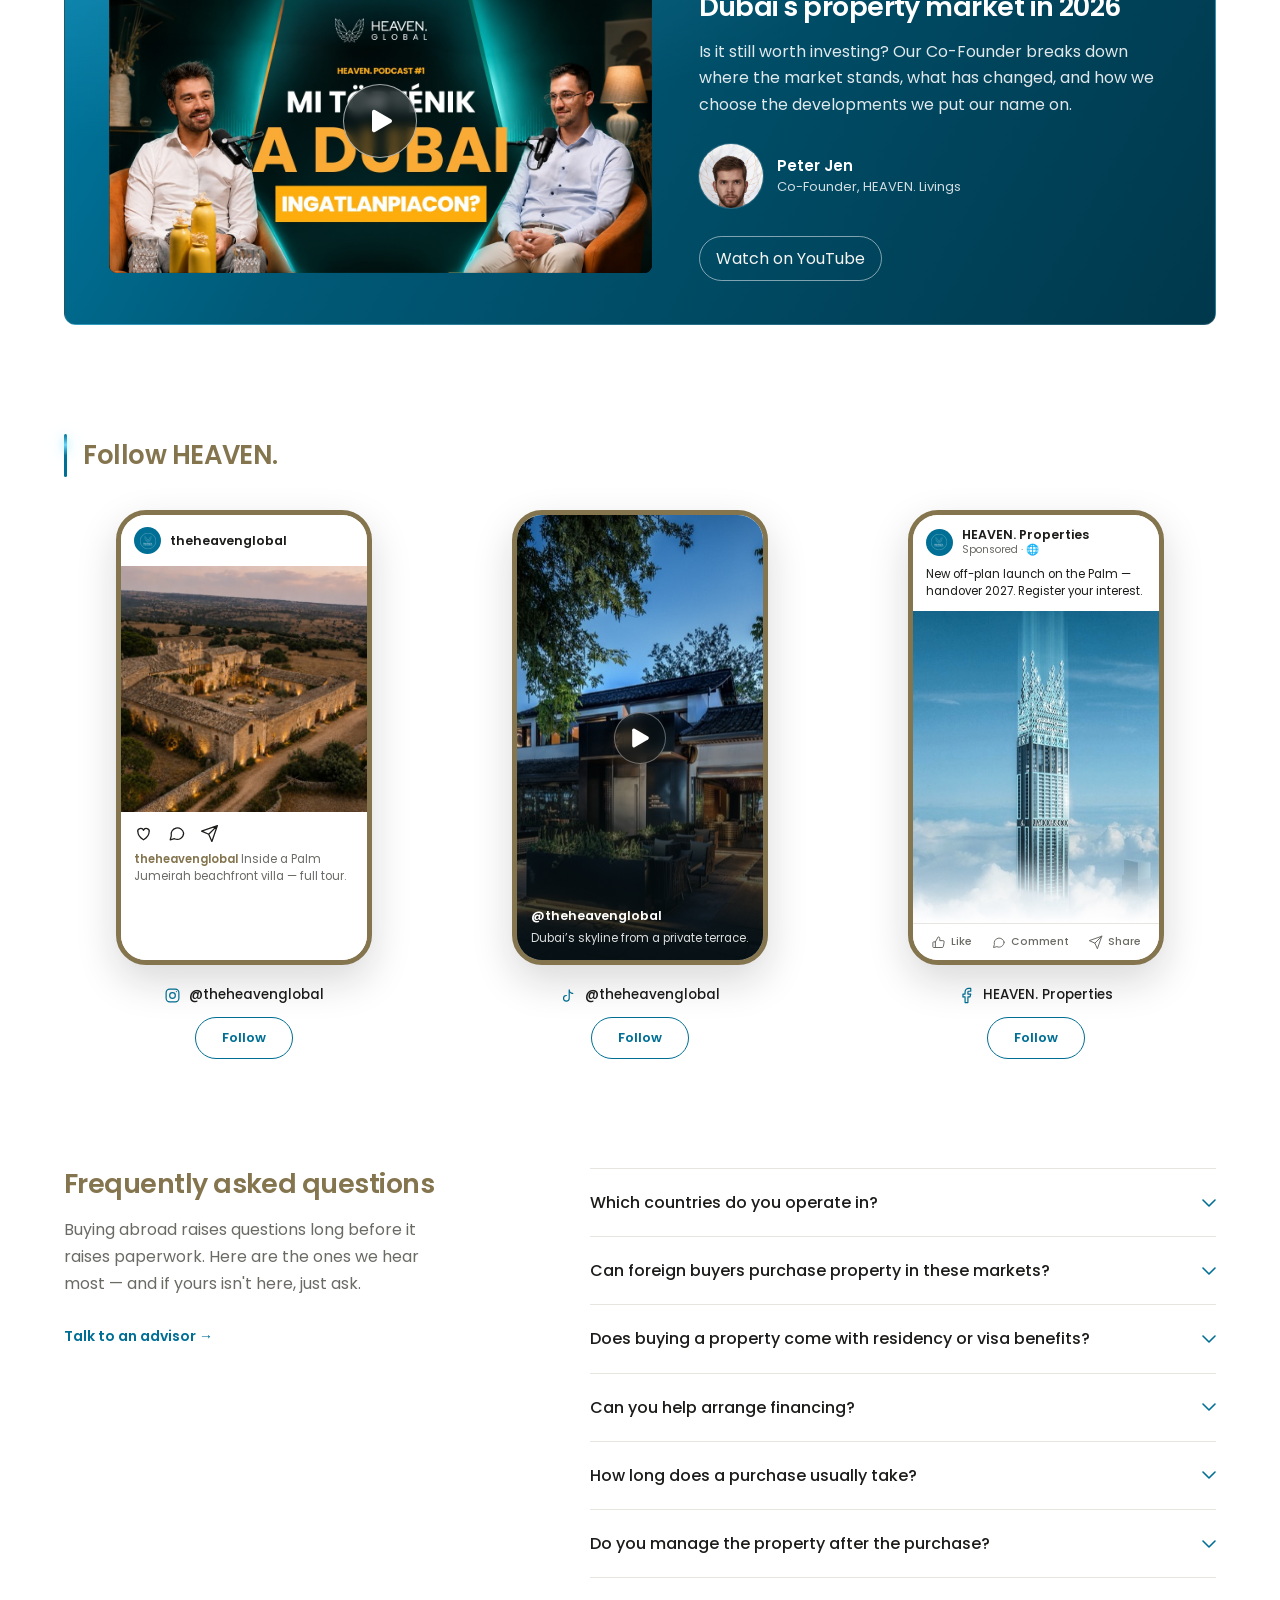
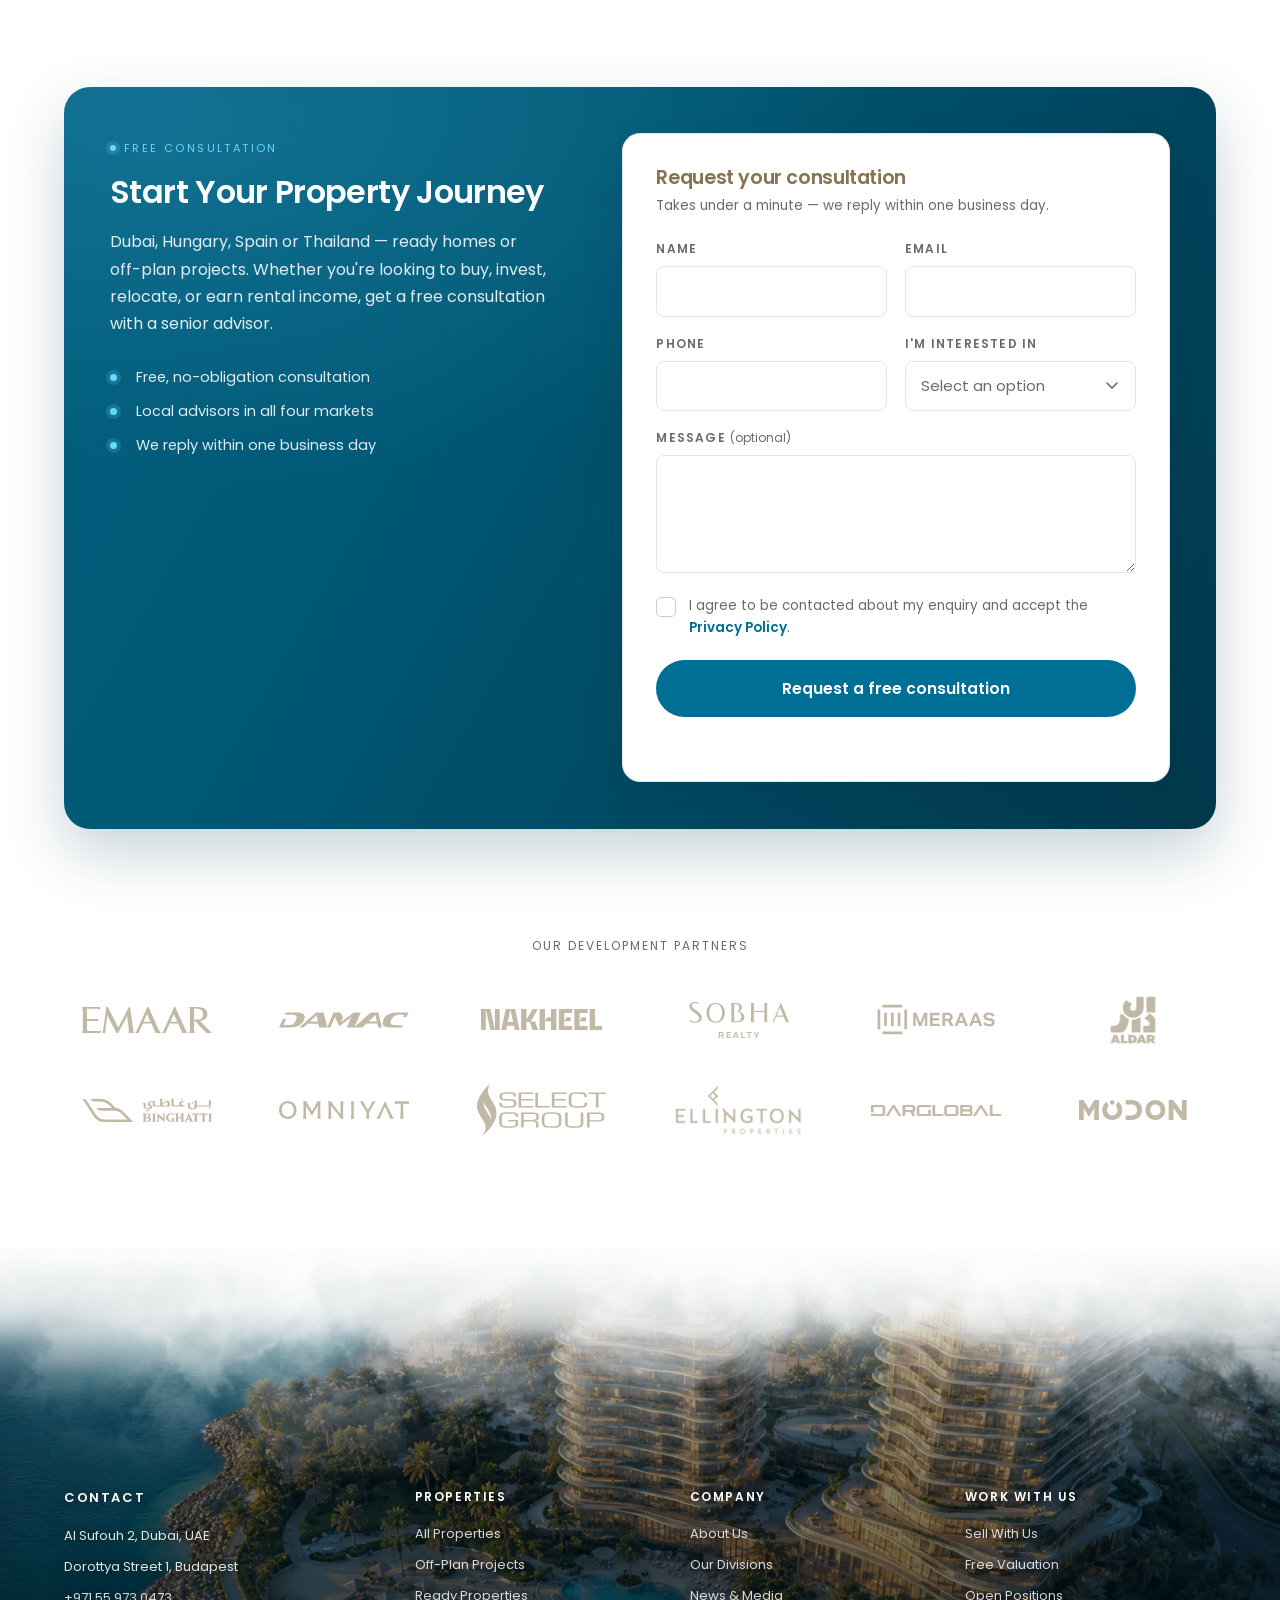
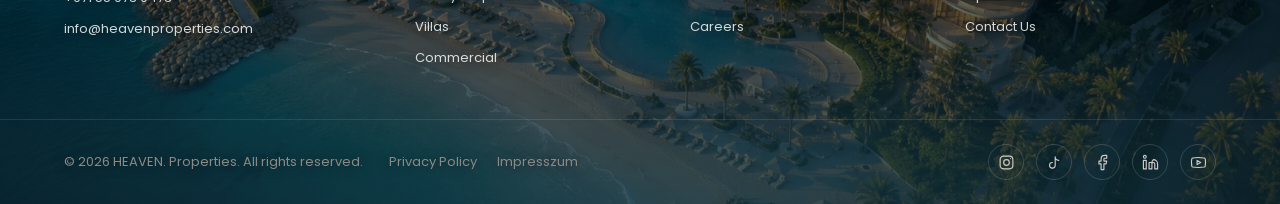
==== commit 31aa3384: "Collapse property filters behind a More filters button on mobile Co-Authored-By: Claude Opus 5 <nore" ====
--- a/index.html
+++ b/index.html
@@ -8,7 +8,7 @@
 <link rel="preconnect" href="https://fonts.googleapis.com">
 <link rel="preconnect" href="https://fonts.gstatic.com" crossorigin>
 <link href="https://fonts.googleapis.com/css2?family=Poppins:wght@300;400;500;600;700&display=swap" rel="stylesheet">
-<link rel="stylesheet" href="assets/styles.css?v=208">
+<link rel="stylesheet" href="assets/styles.css?v=209">
 </head>
 <body>
 
--- a/assets/styles.css
+++ b/assets/styles.css
@@ -3334,6 +3334,41 @@
 @media(max-width:440px){
   .filter-search, .budget-field{grid-column:auto;}
 }
+/* Mobil szűrő: alapból csak a Location + "More filters" gomb – a találatok
+   így rögtön a hajtás fölé kerülnek. Desktopon a gomb nem látszik, a
+   burkoló display:contents, vagyis a mezők a rács közvetlen elemei maradnak. */
+.filters-toggle{display:none;}
+.filters-more{display:contents;}
+.filter-search{order:-1;}          /* desktopon továbbra is a kereső az első */
+@media(max-width:680px){
+  .filters{grid-template-columns:minmax(0,1fr) auto; gap:12px; padding:14px;}
+  .filters-toggle{
+    display:inline-flex; align-items:center; gap:8px;
+    height:51px; padding:0 16px; cursor:pointer; white-space:nowrap;
+    border:1px solid var(--line); border-radius:8px; background:#fff; color:var(--ink);
+    font:inherit; font-size:14.5px; font-weight:600;
+    transition:border-color .25s ease, color .25s ease, box-shadow .25s ease;
+  }
+  .filters-toggle:hover{border-color:var(--accent); color:var(--accent);}
+  .filters-toggle[aria-expanded="true"]{
+    border-color:var(--accent); color:var(--accent); box-shadow:0 0 0 3px rgba(0,111,149,.12);
+  }
+  .filters-toggle:focus-visible{outline:2px solid var(--accent); outline-offset:2px;}
+  .filters-toggle svg{width:18px; height:18px; fill:none; stroke:currentColor; stroke-width:1.7; stroke-linecap:round;}
+  /* hány további szűrő él – zárt panelnél is látszik */
+  .filters-count{
+    display:inline-grid; place-items:center; min-width:20px; height:20px; padding:0 6px;
+    border-radius:999px; background:var(--accent); color:#fff;
+    font-size:12px; font-weight:600; line-height:1;
+  }
+  .filters-more{
+    display:none; grid-column:1 / -1;
+    grid-template-columns:minmax(0,1fr); gap:16px;
+    margin-top:4px; padding-top:16px; border-top:1px solid var(--line);
+  }
+  .filters.is-open .filters-more{display:grid;}
+  .filters-more .filter-search, .filters-more .budget-field{grid-column:auto;}
+}
 @media(max-width:680px){
   .prop-grid{grid-template-columns:1fr; gap:32px;}
   .results-bar{align-items:flex-start;}
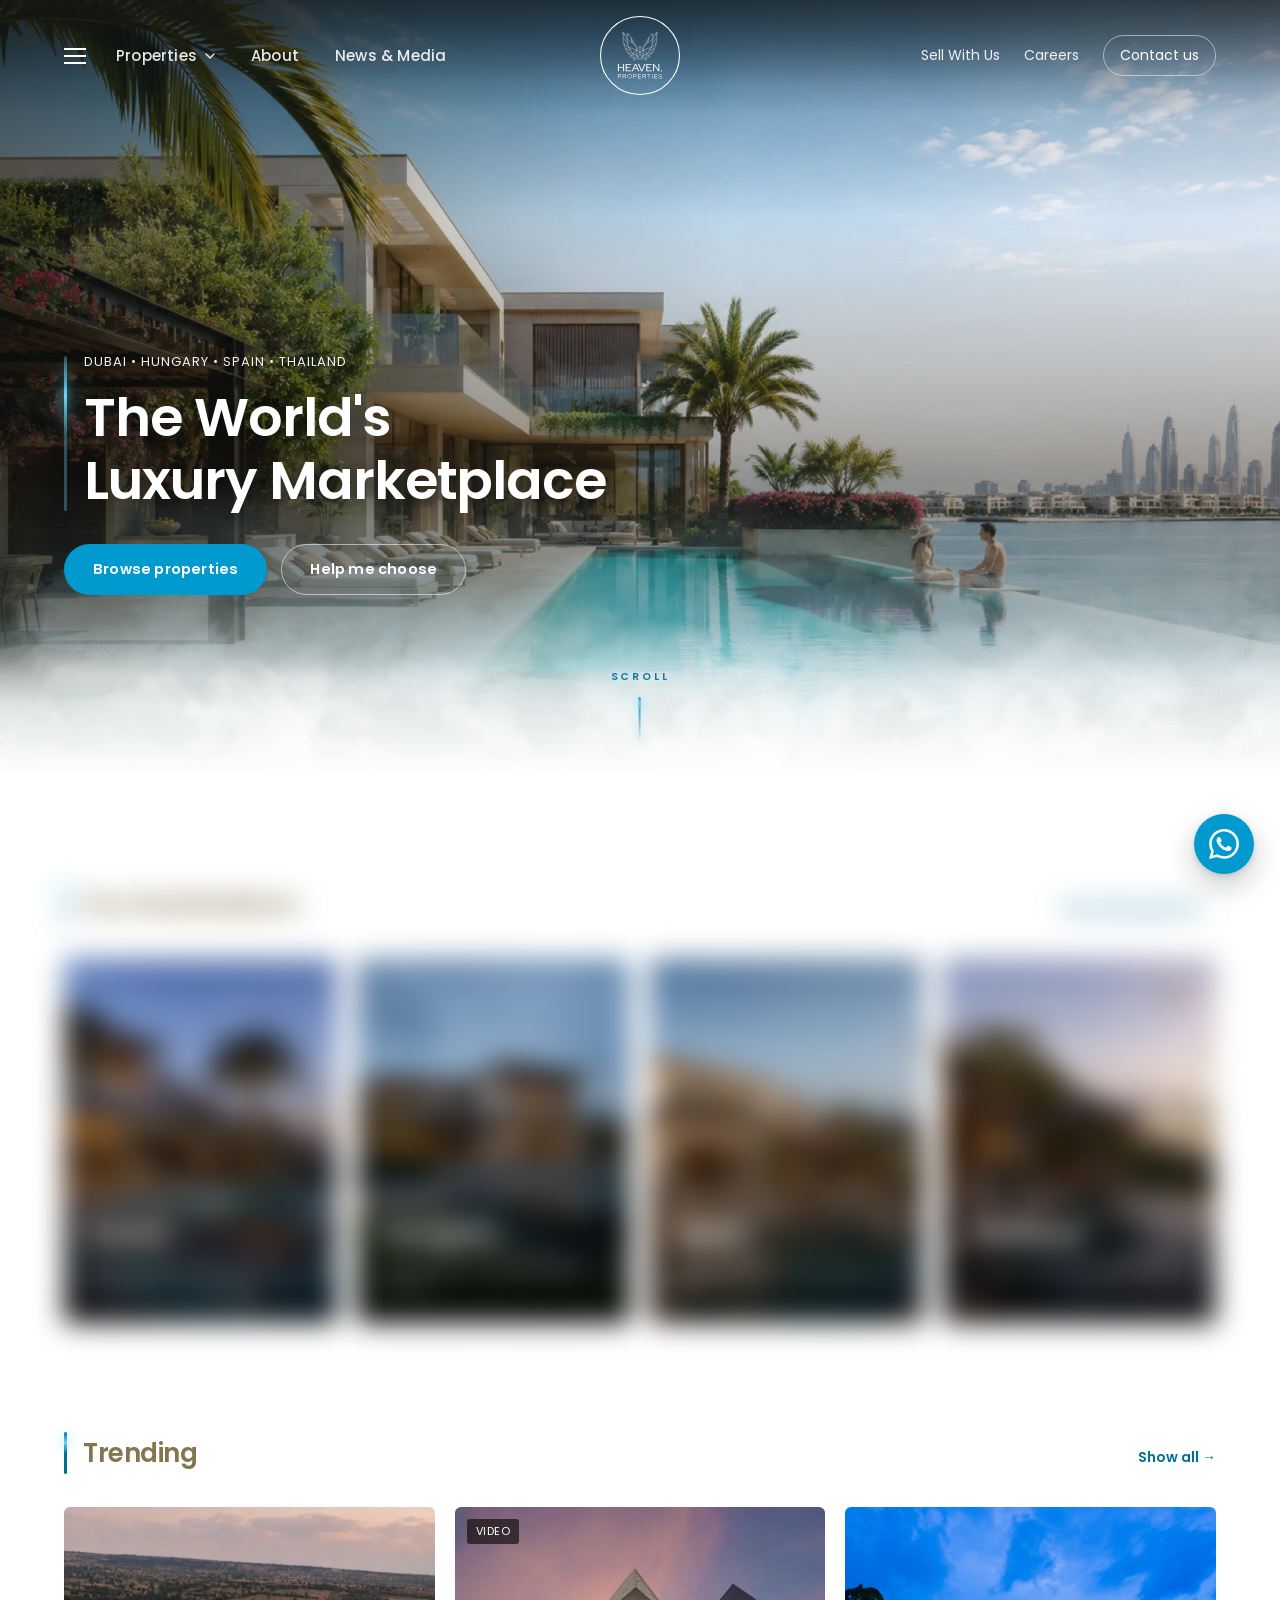
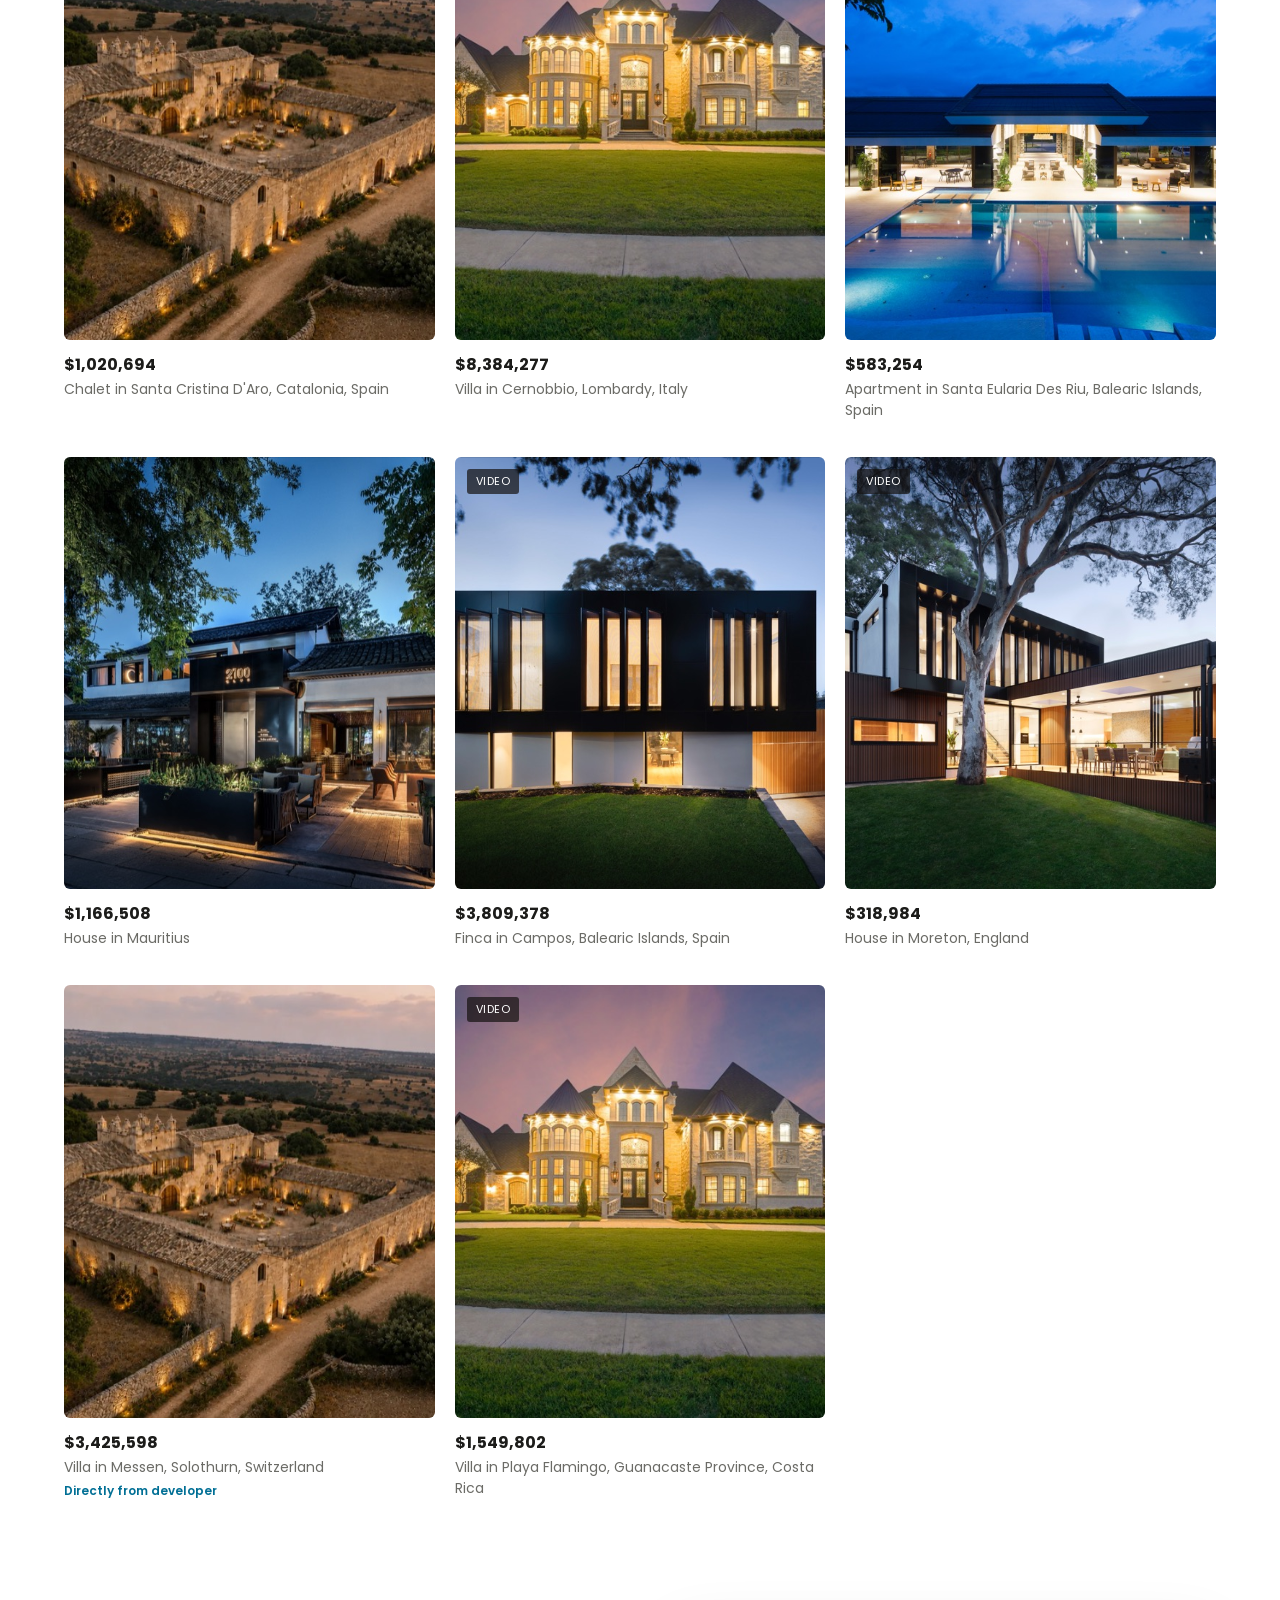
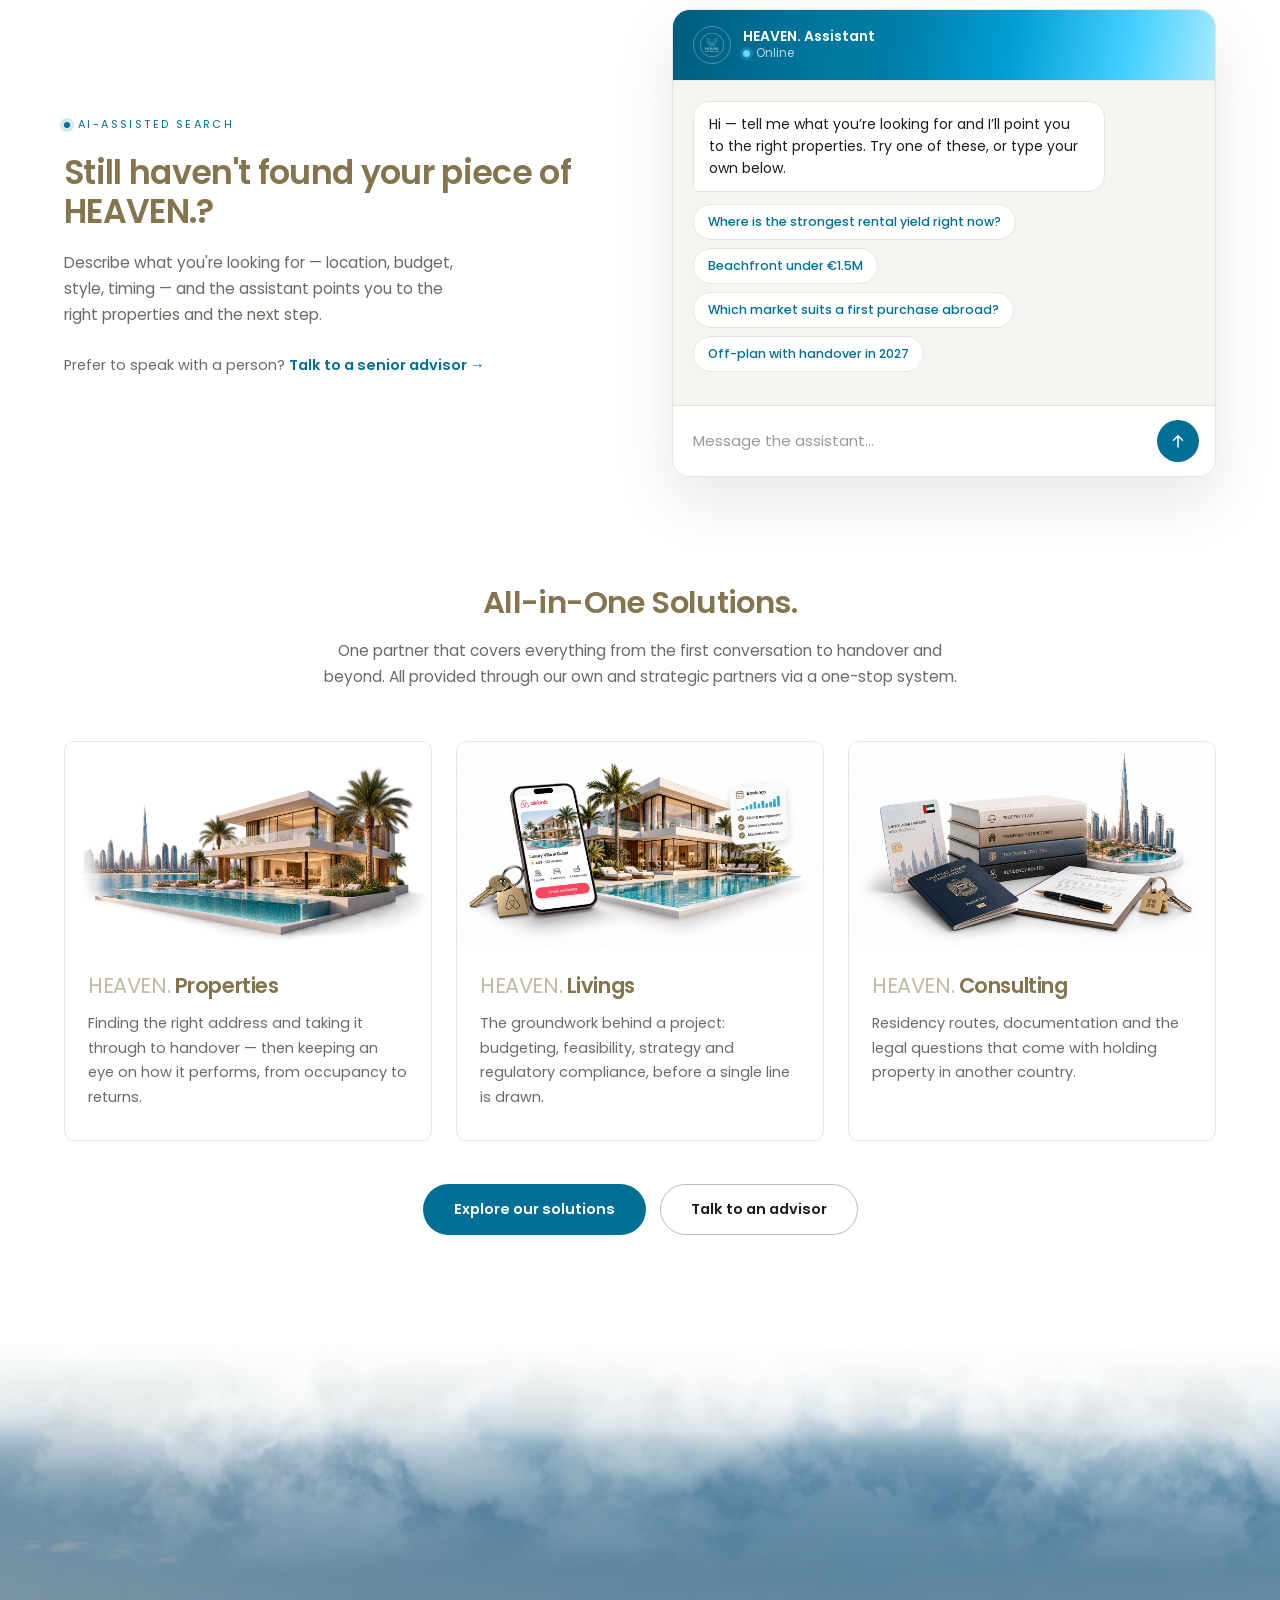
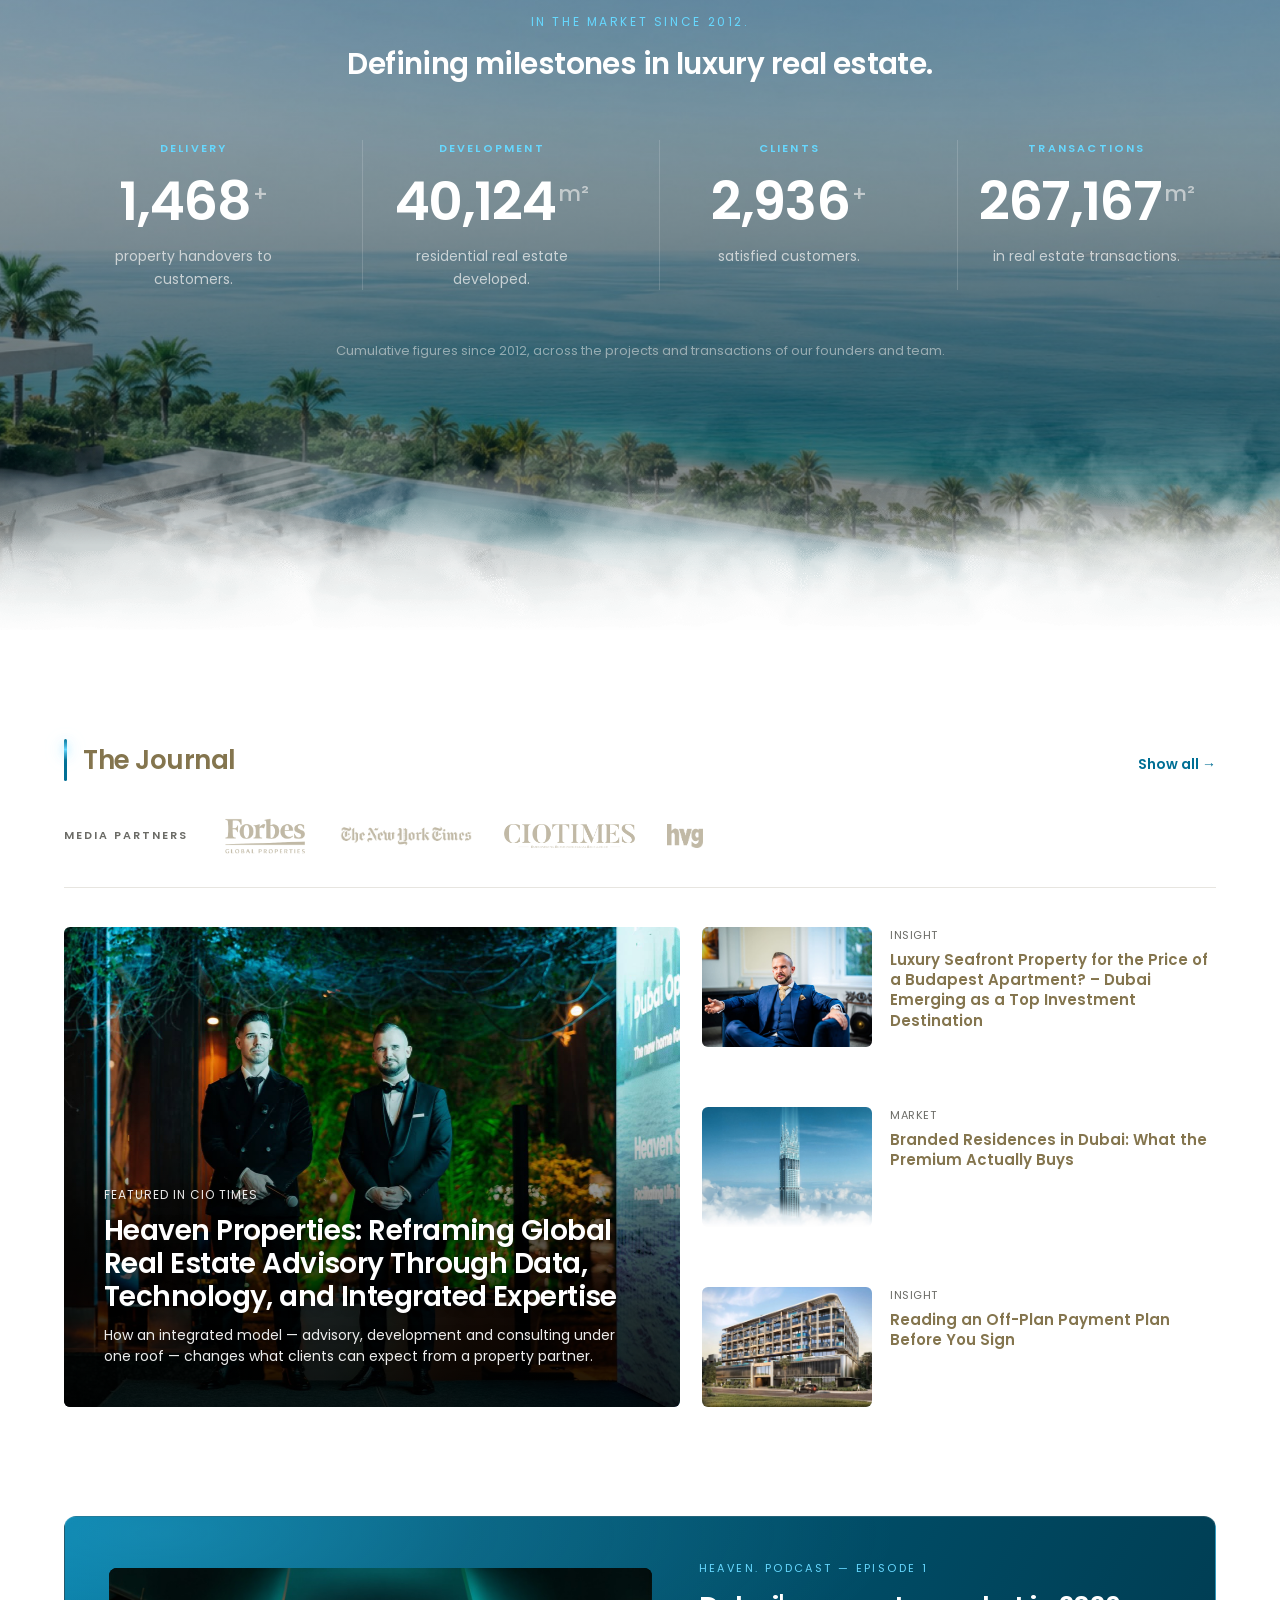
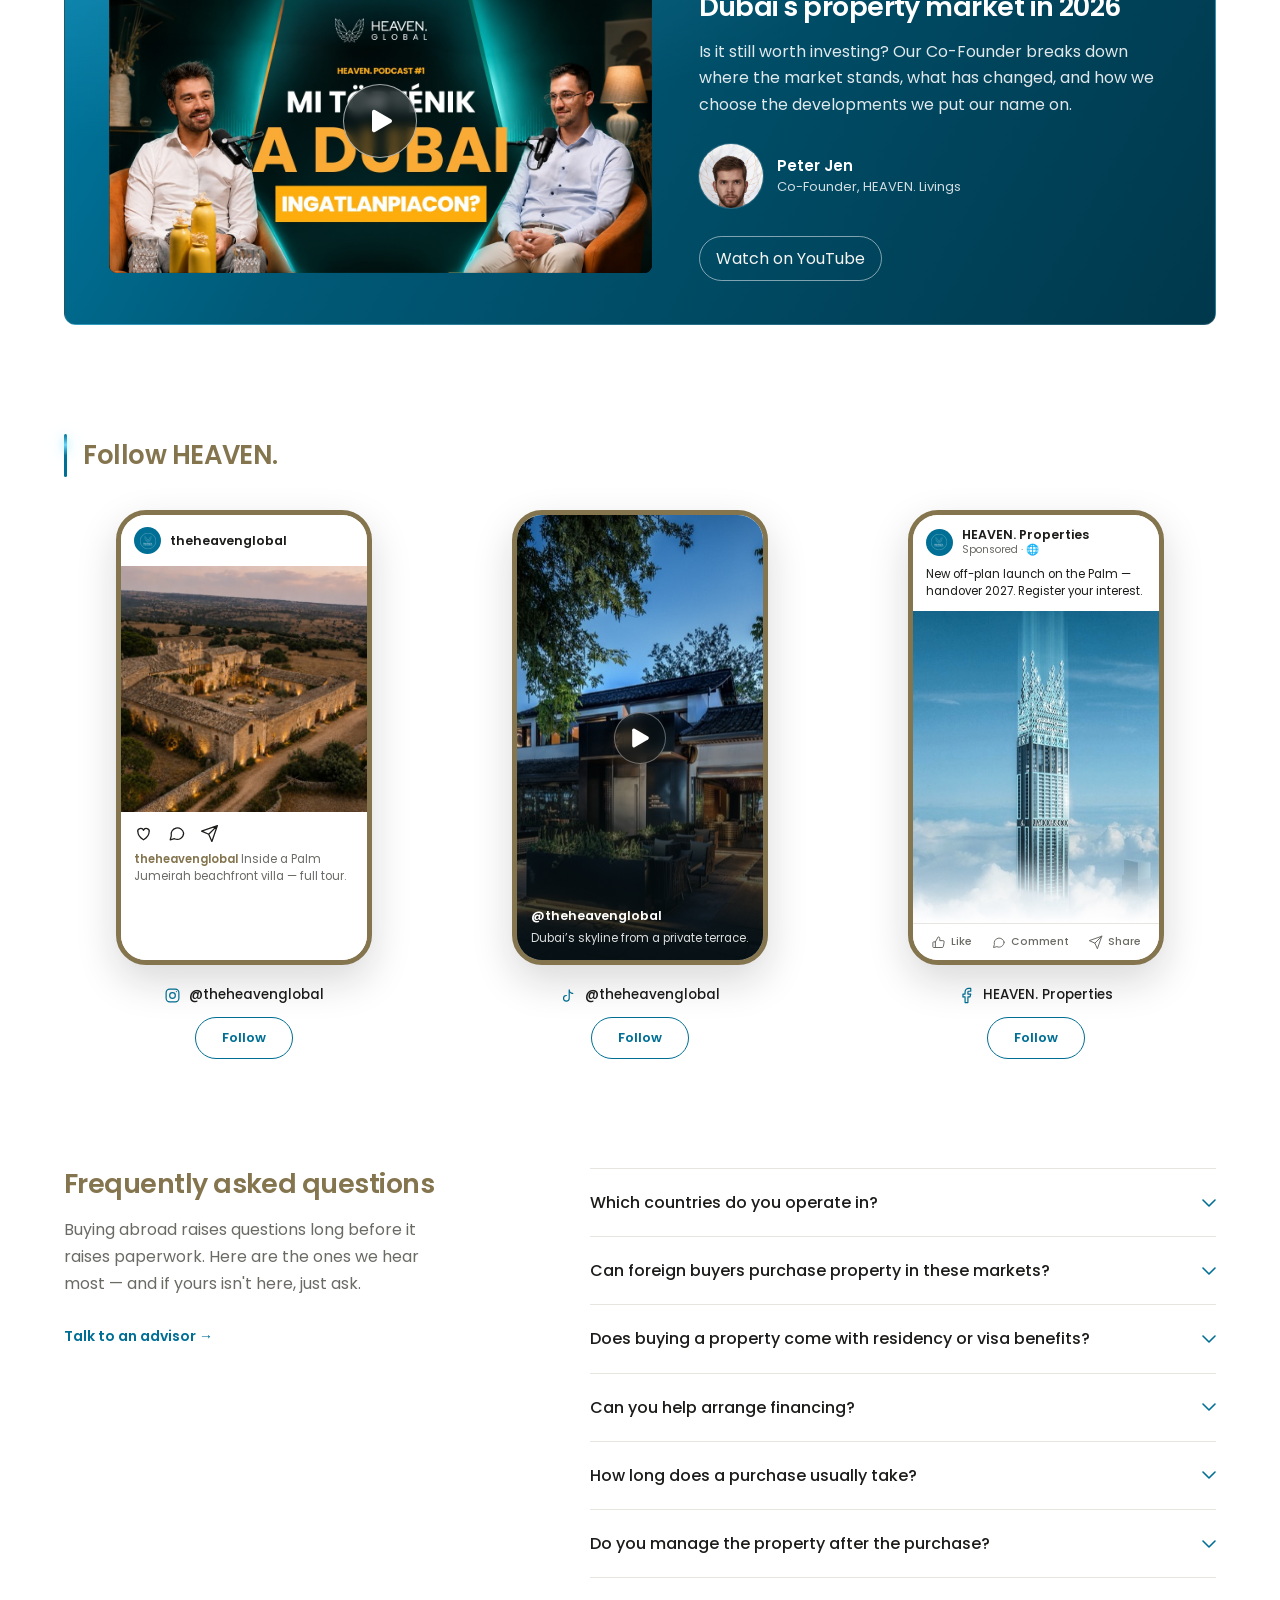
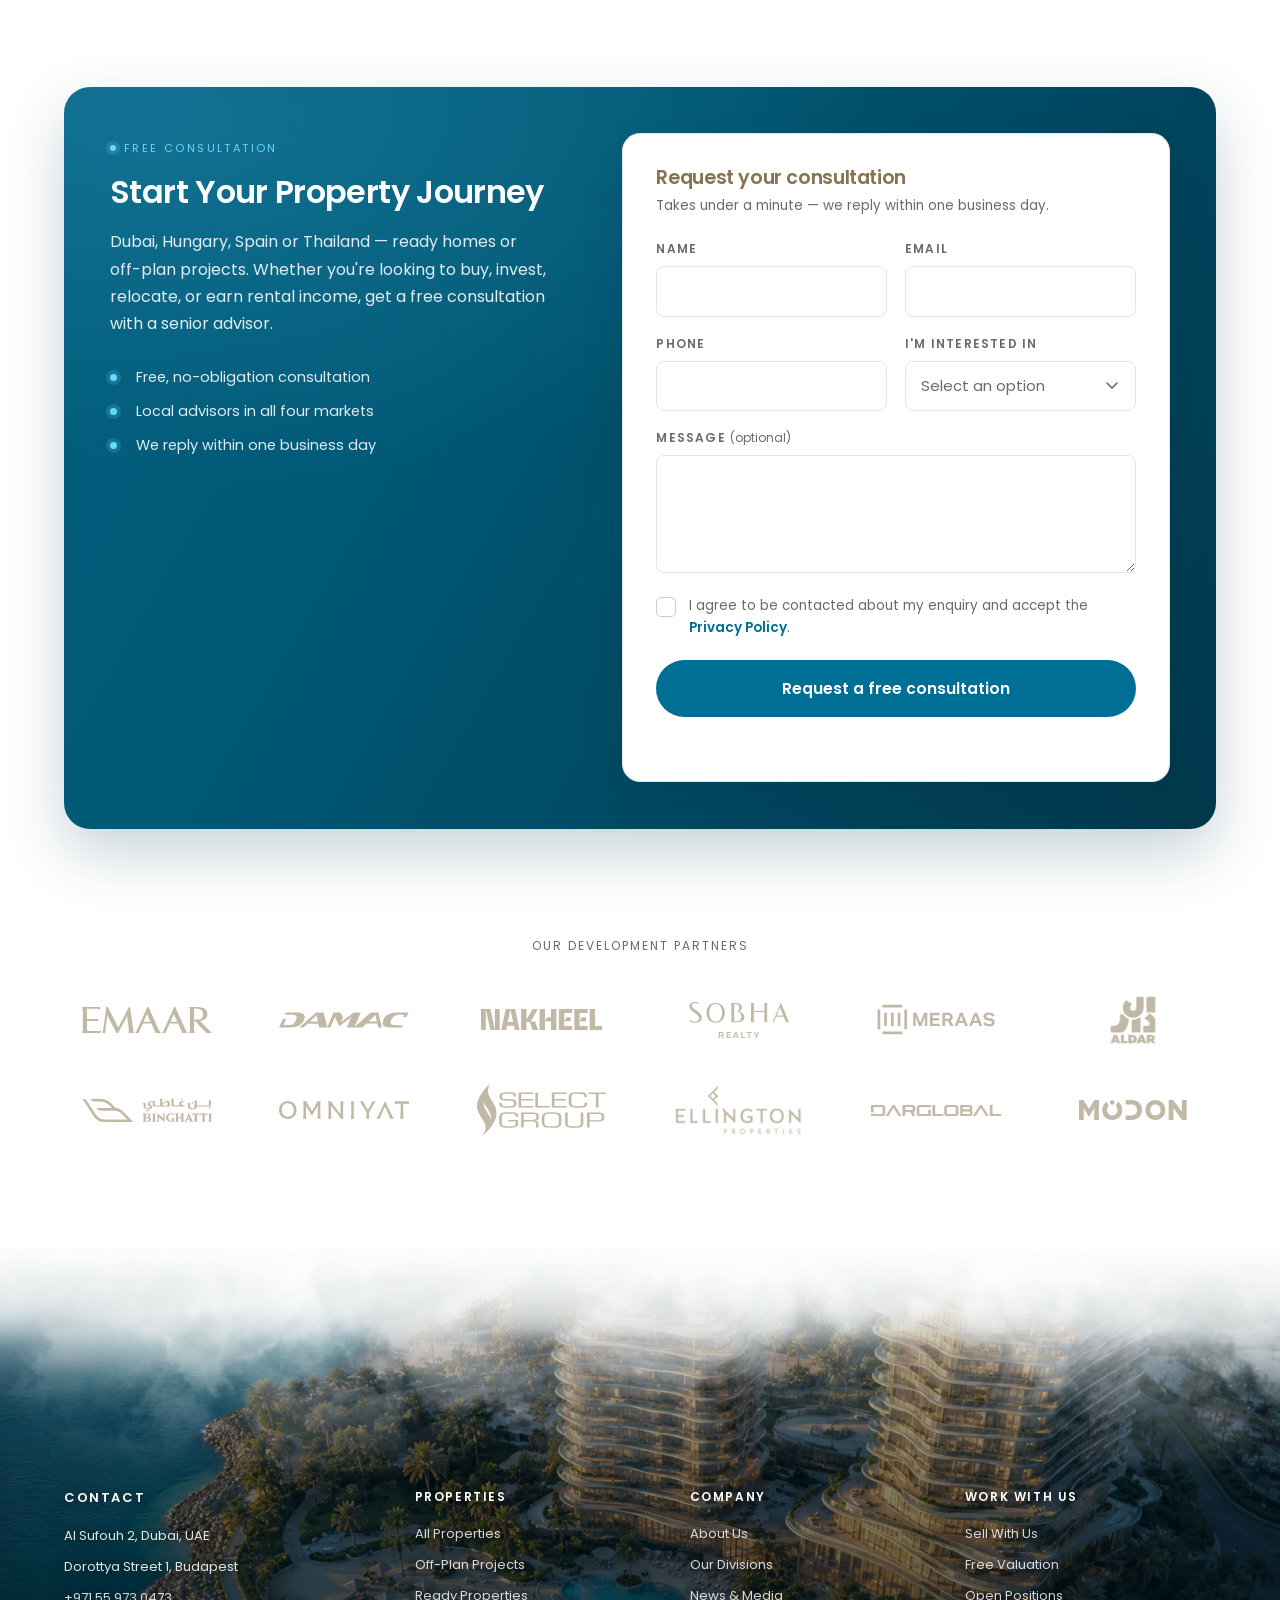
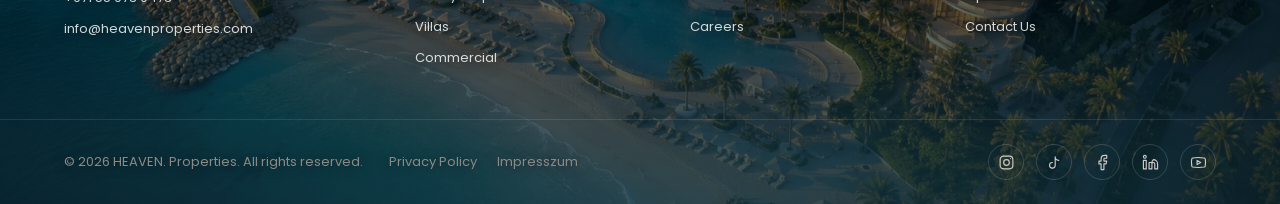
==== commit d7c2b439: "Hide duplicate agent card buttons when the mobile action bar is shown Co-Authored-By: Claude Opus 5 " ====
--- a/index.html
+++ b/index.html
@@ -8,7 +8,7 @@
 <link rel="preconnect" href="https://fonts.googleapis.com">
 <link rel="preconnect" href="https://fonts.gstatic.com" crossorigin>
 <link href="https://fonts.googleapis.com/css2?family=Poppins:wght@300;400;500;600;700&display=swap" rel="stylesheet">
-<link rel="stylesheet" href="assets/styles.css?v=209">
+<link rel="stylesheet" href="assets/styles.css?v=210">
 </head>
 <body>
 
--- a/assets/styles.css
+++ b/assets/styles.css
@@ -3494,6 +3494,9 @@
 
 @media(max-width:1000px){
   .has-action-bar .action-bar{display:flex;}
+  /* az alsó sáv végig ott van (Message / Call), a kártyán ugyanez a két gomb
+     csak ismétlés volna */
+  .has-action-bar .agent-actions{display:none;}
   /* a sáv kitakarná a footer alját – a sötét háttér nyúljon alá */
   .has-action-bar footer.site-footer{
     padding-bottom:calc(74px + env(safe-area-inset-bottom, 0px));
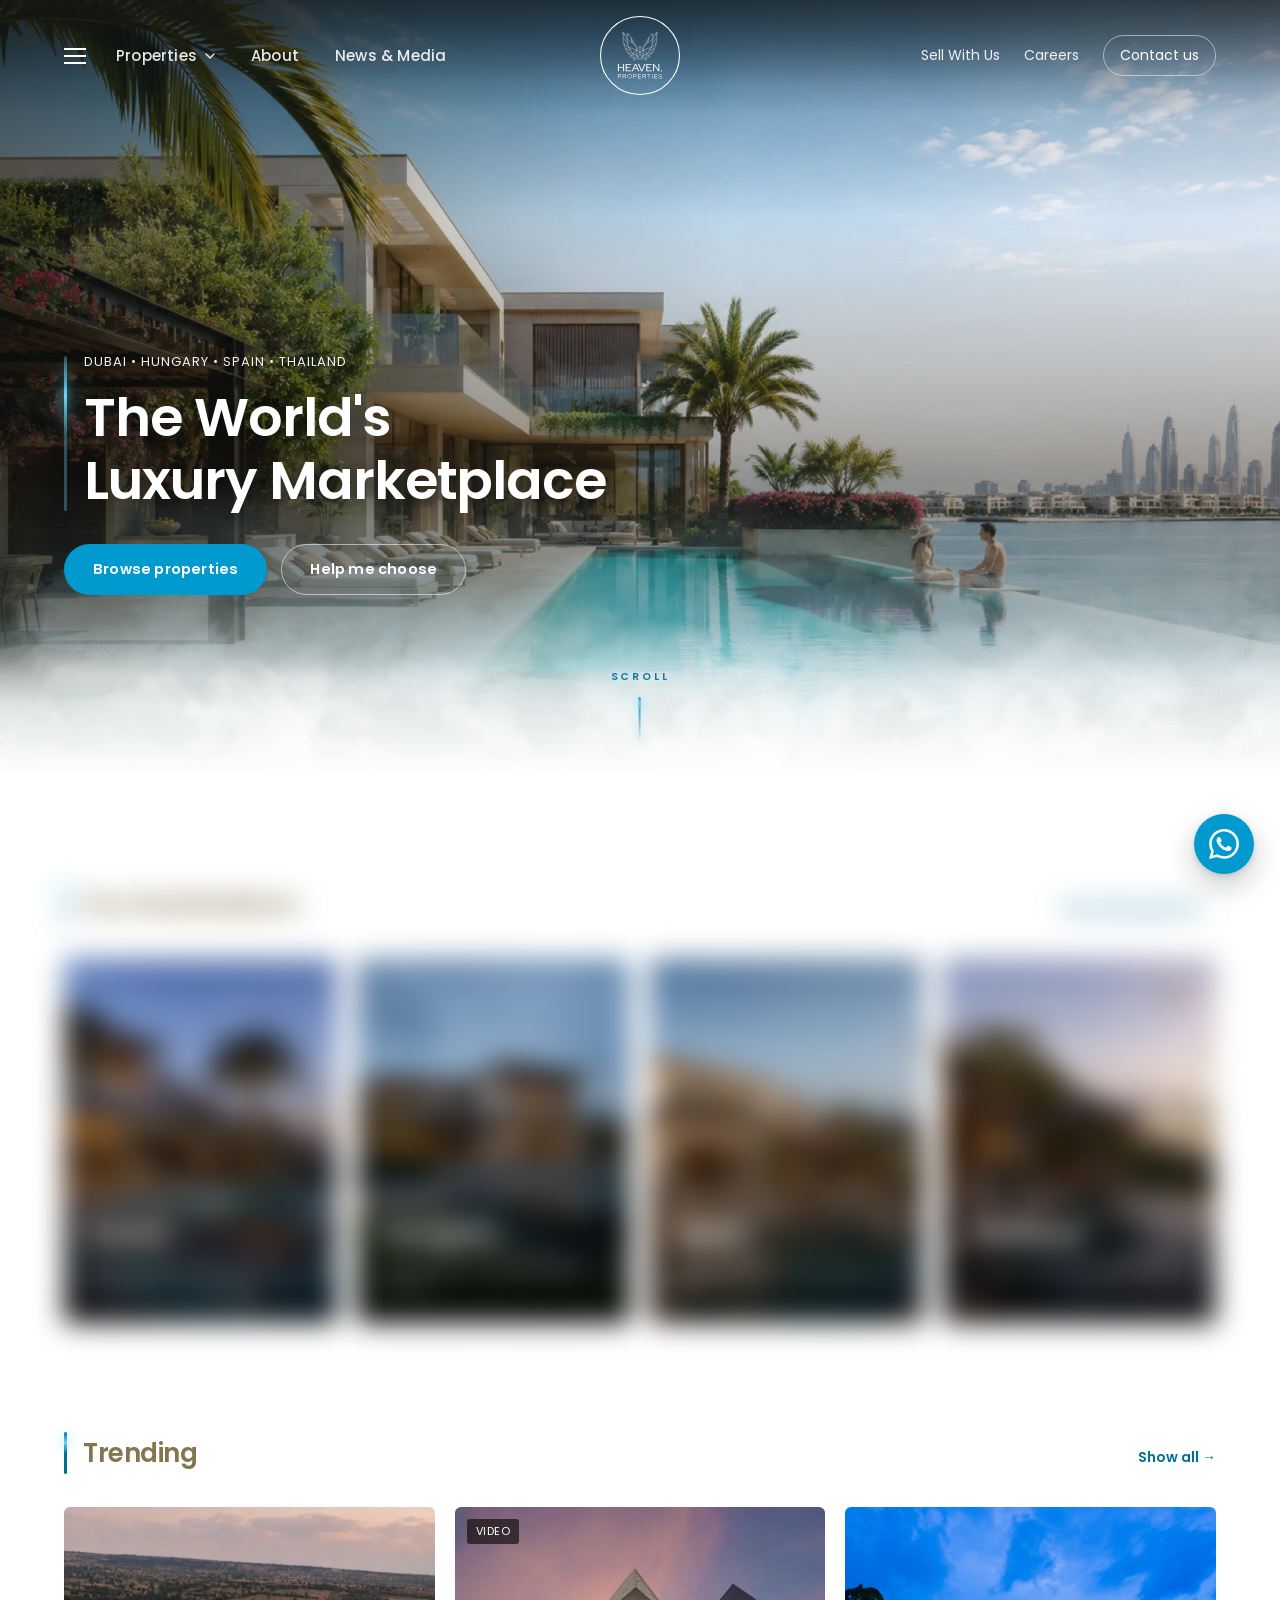
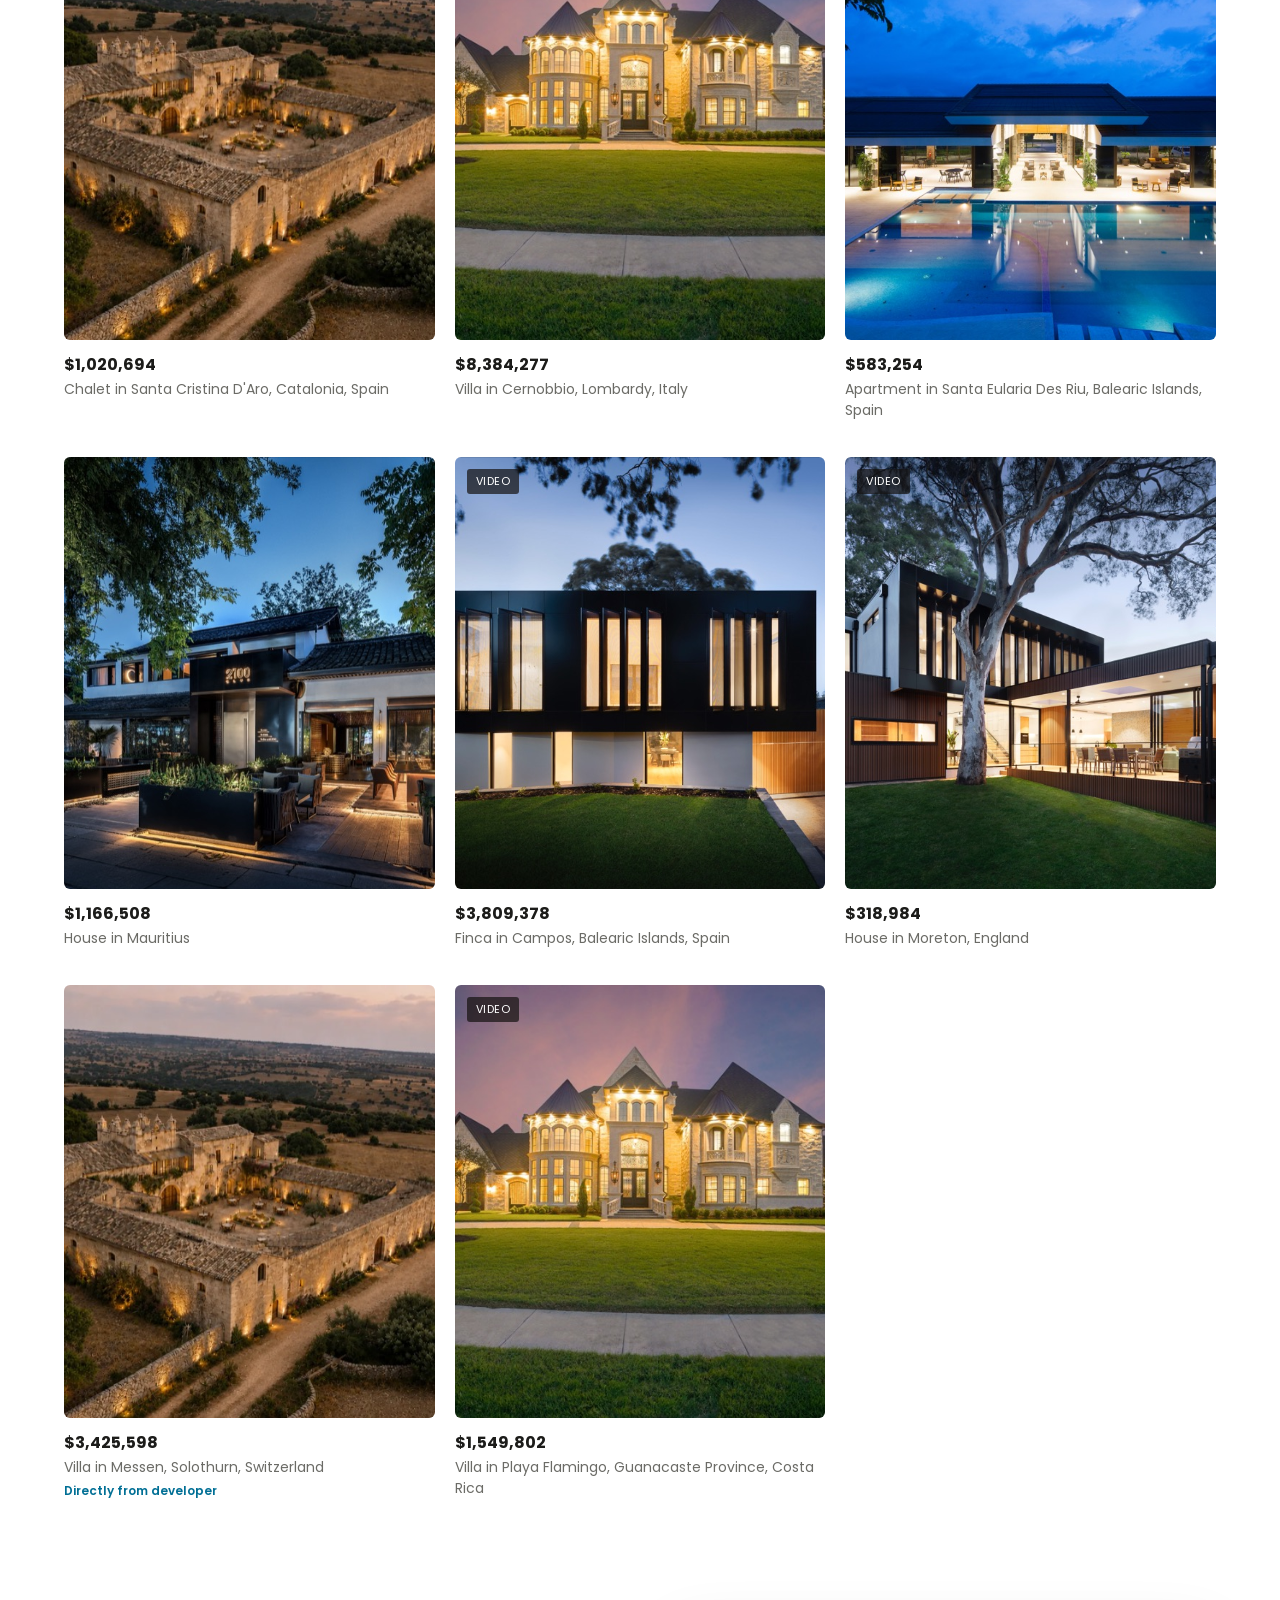
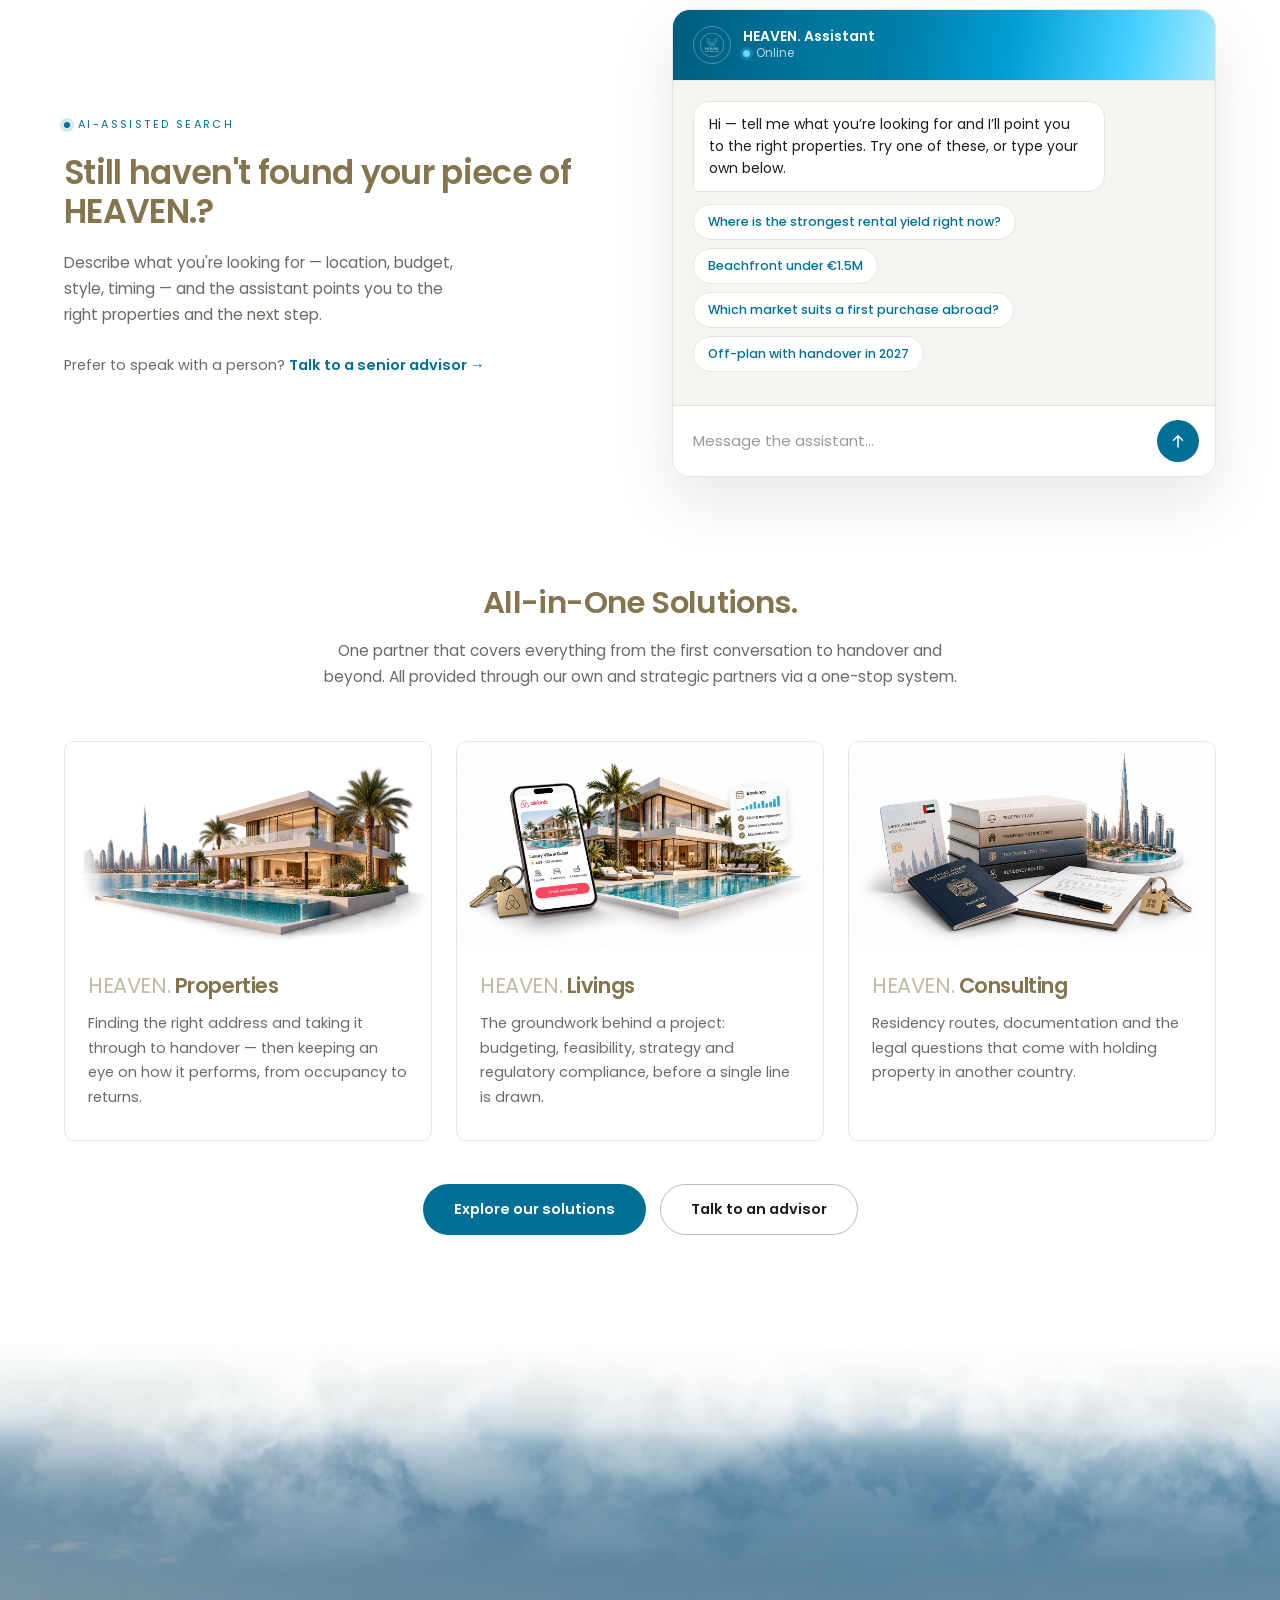
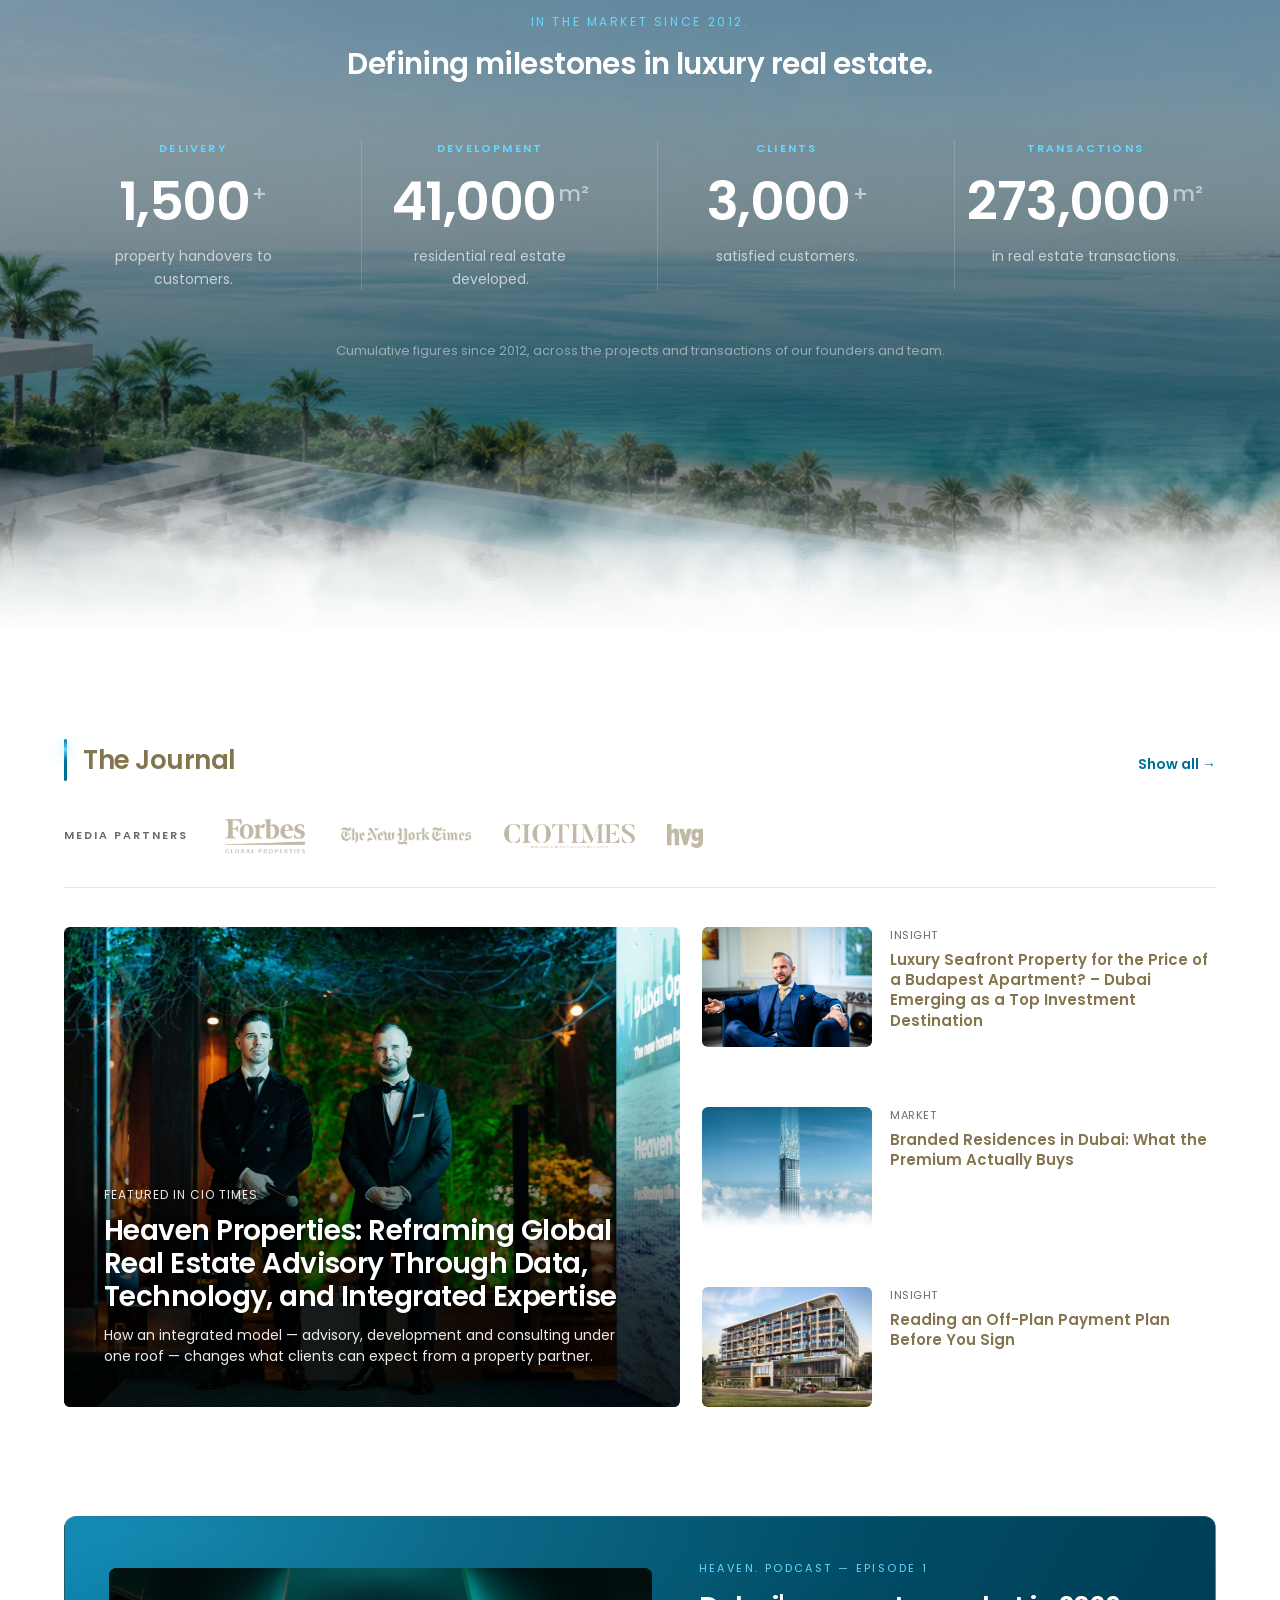
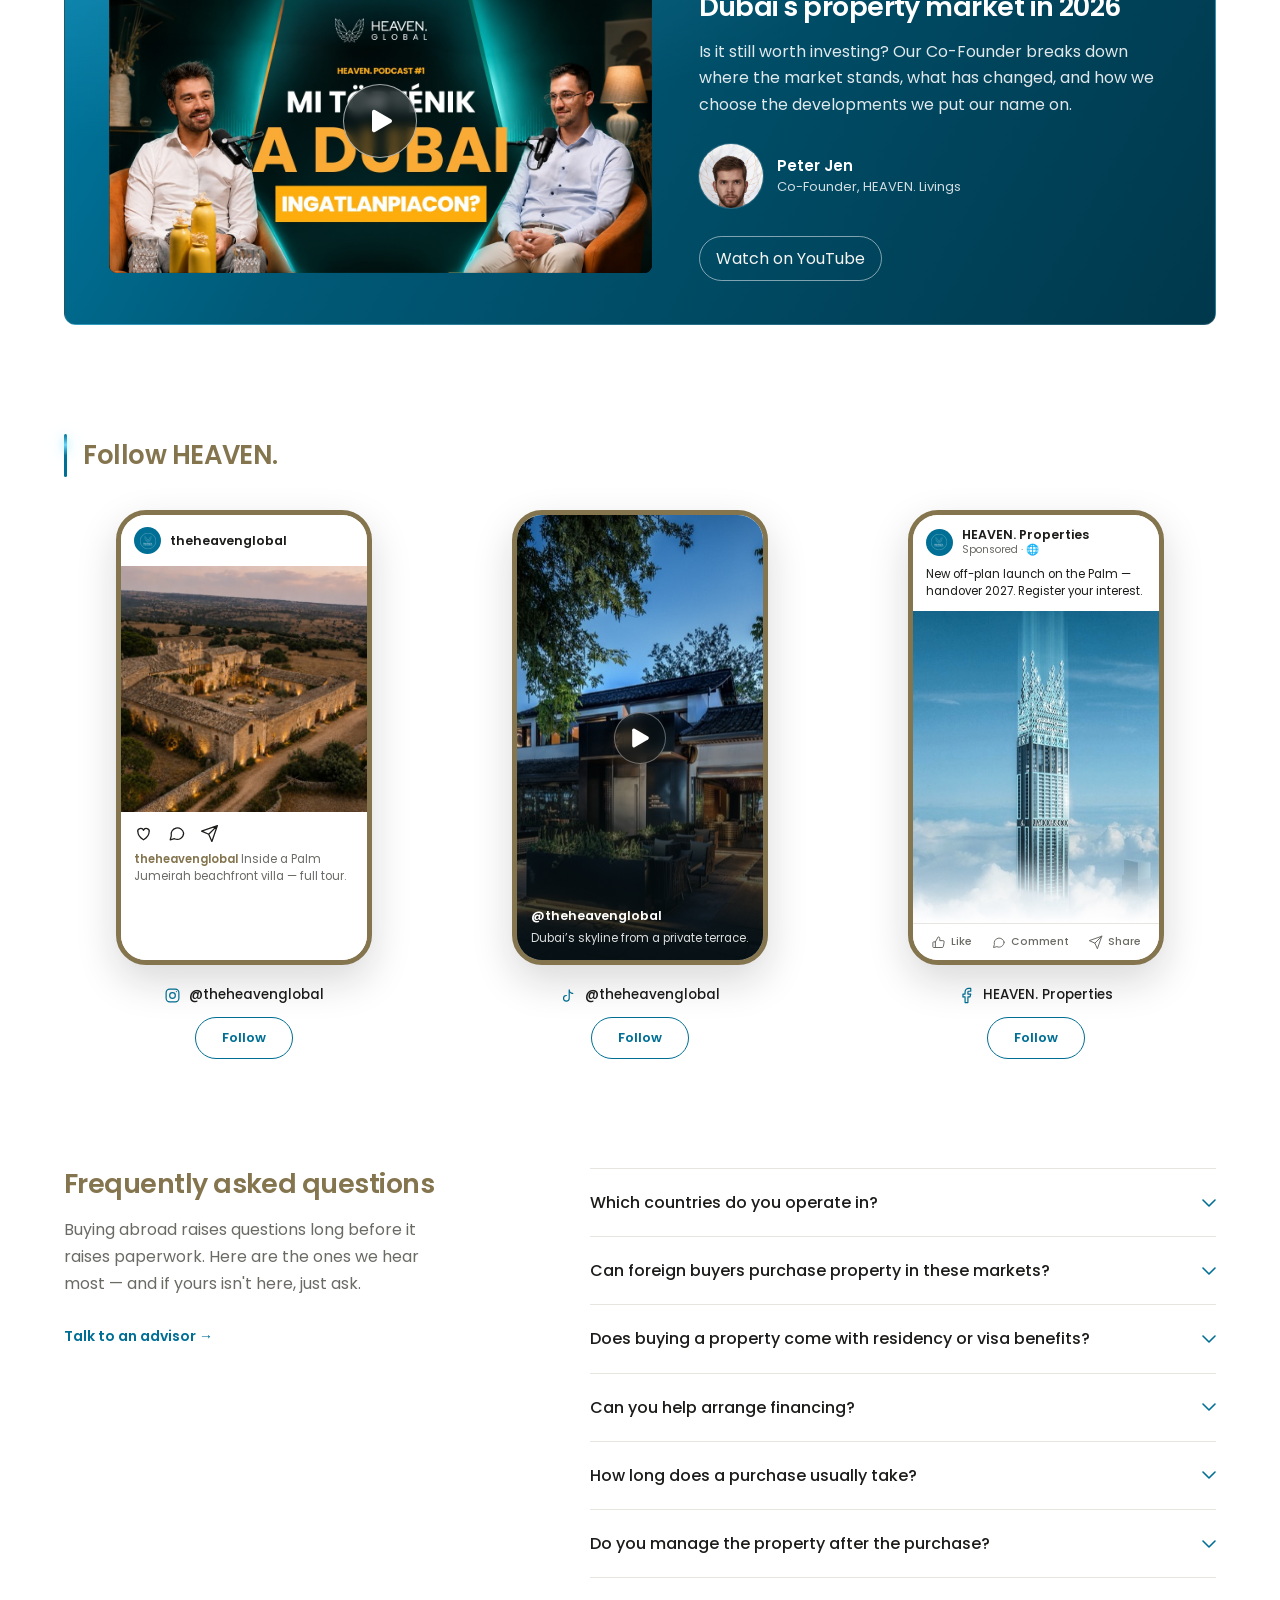
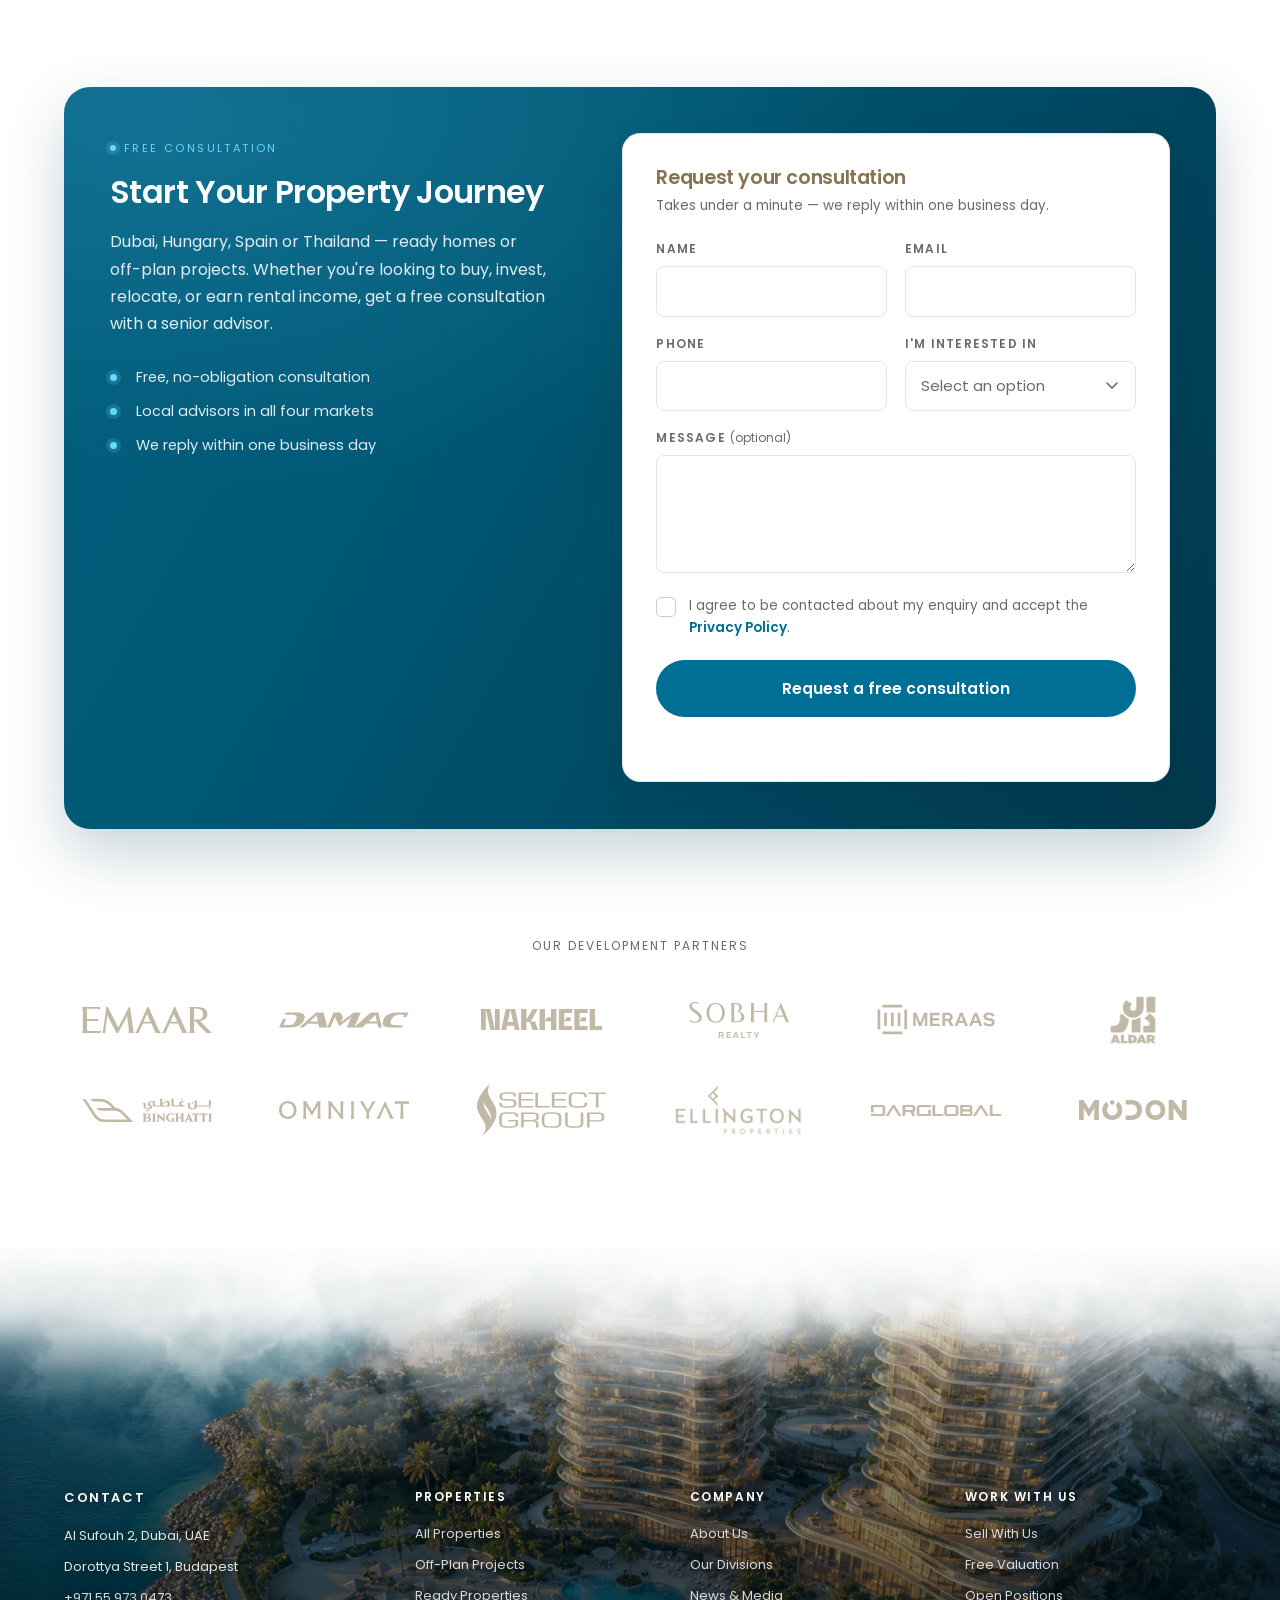
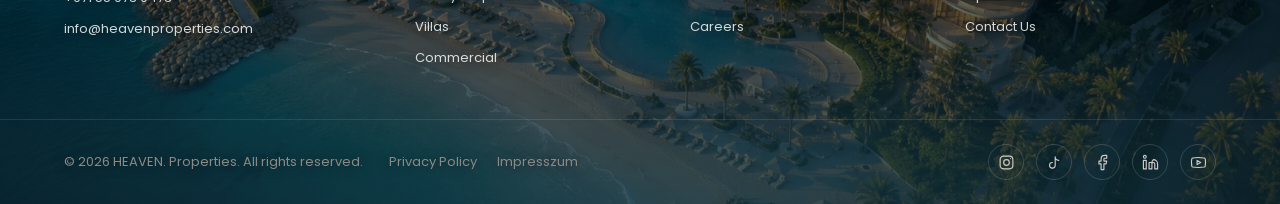
==== commit b82b54ae: "Link homepage trending cards to the property page Co-Authored-By: Claude Opus 5 <noreply@anthropic.c" ====
--- a/index.html
+++ b/index.html
@@ -8,7 +8,7 @@
 <link rel="preconnect" href="https://fonts.googleapis.com">
 <link rel="preconnect" href="https://fonts.gstatic.com" crossorigin>
 <link href="https://fonts.googleapis.com/css2?family=Poppins:wght@300;400;500;600;700&display=swap" rel="stylesheet">
-<link rel="stylesheet" href="assets/styles.css?v=210">
+<link rel="stylesheet" href="assets/styles.css?v=211">
 </head>
 <body>
 
@@ -779,7 +779,7 @@
   </button>
 </div>
 
-<script src="assets/app.js?v=202" defer></script>
+<script src="assets/app.js?v=203" defer></script>
 
 </body>
 </html>
--- a/assets/styles.css
+++ b/assets/styles.css
@@ -843,7 +843,8 @@
   .trend-grid{
     display:grid; grid-template-columns:repeat(4,1fr); gap:36px var(--gap);
   }
-  .trend-card{background:#fff; cursor:pointer;}
+  .trend-card{display:block; background:#fff; cursor:pointer; color:inherit; text-decoration:none;}
+  .trend-card:focus-visible{outline:2px solid var(--accent); outline-offset:4px; border-radius:10px;}
   .trend-thumb{
     position:relative; aspect-ratio:6/7; border-radius:6px; margin-bottom:12px; overflow:hidden;
     outline:1px solid transparent; outline-offset:-1px;
